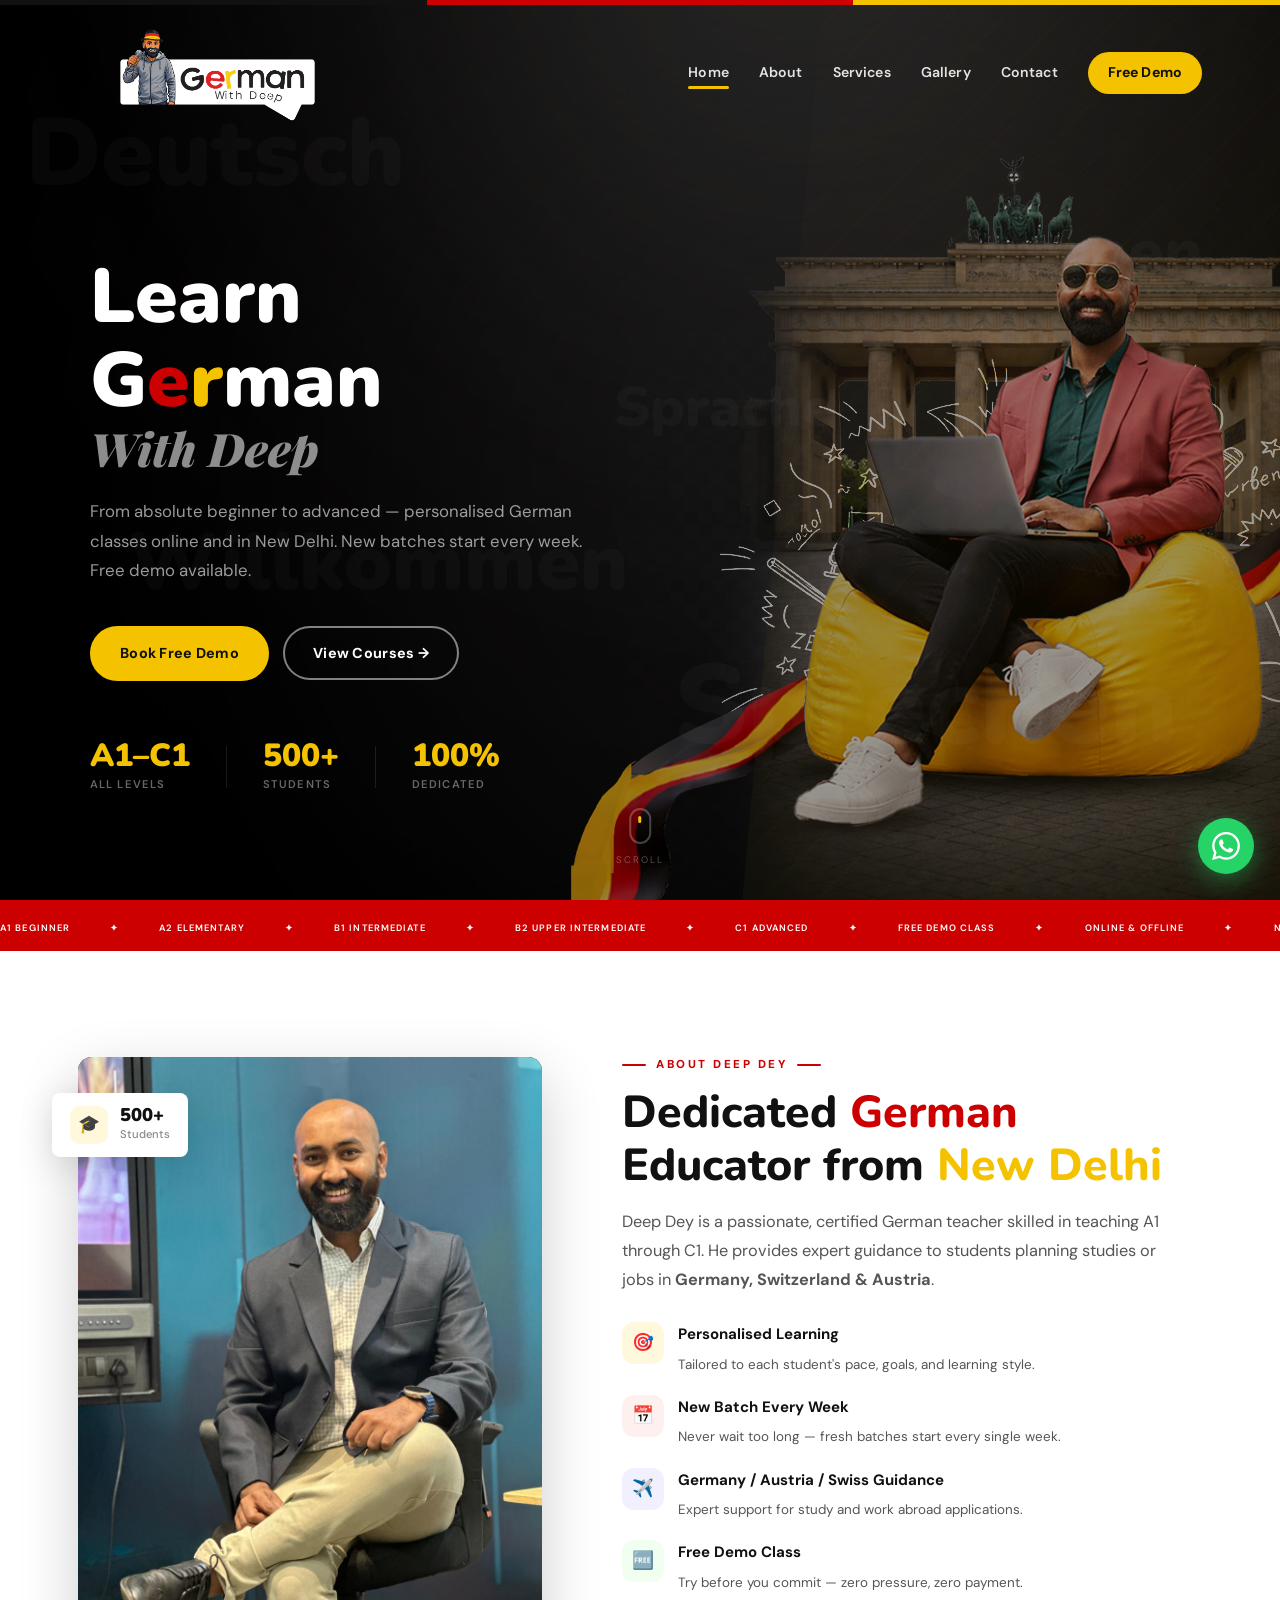
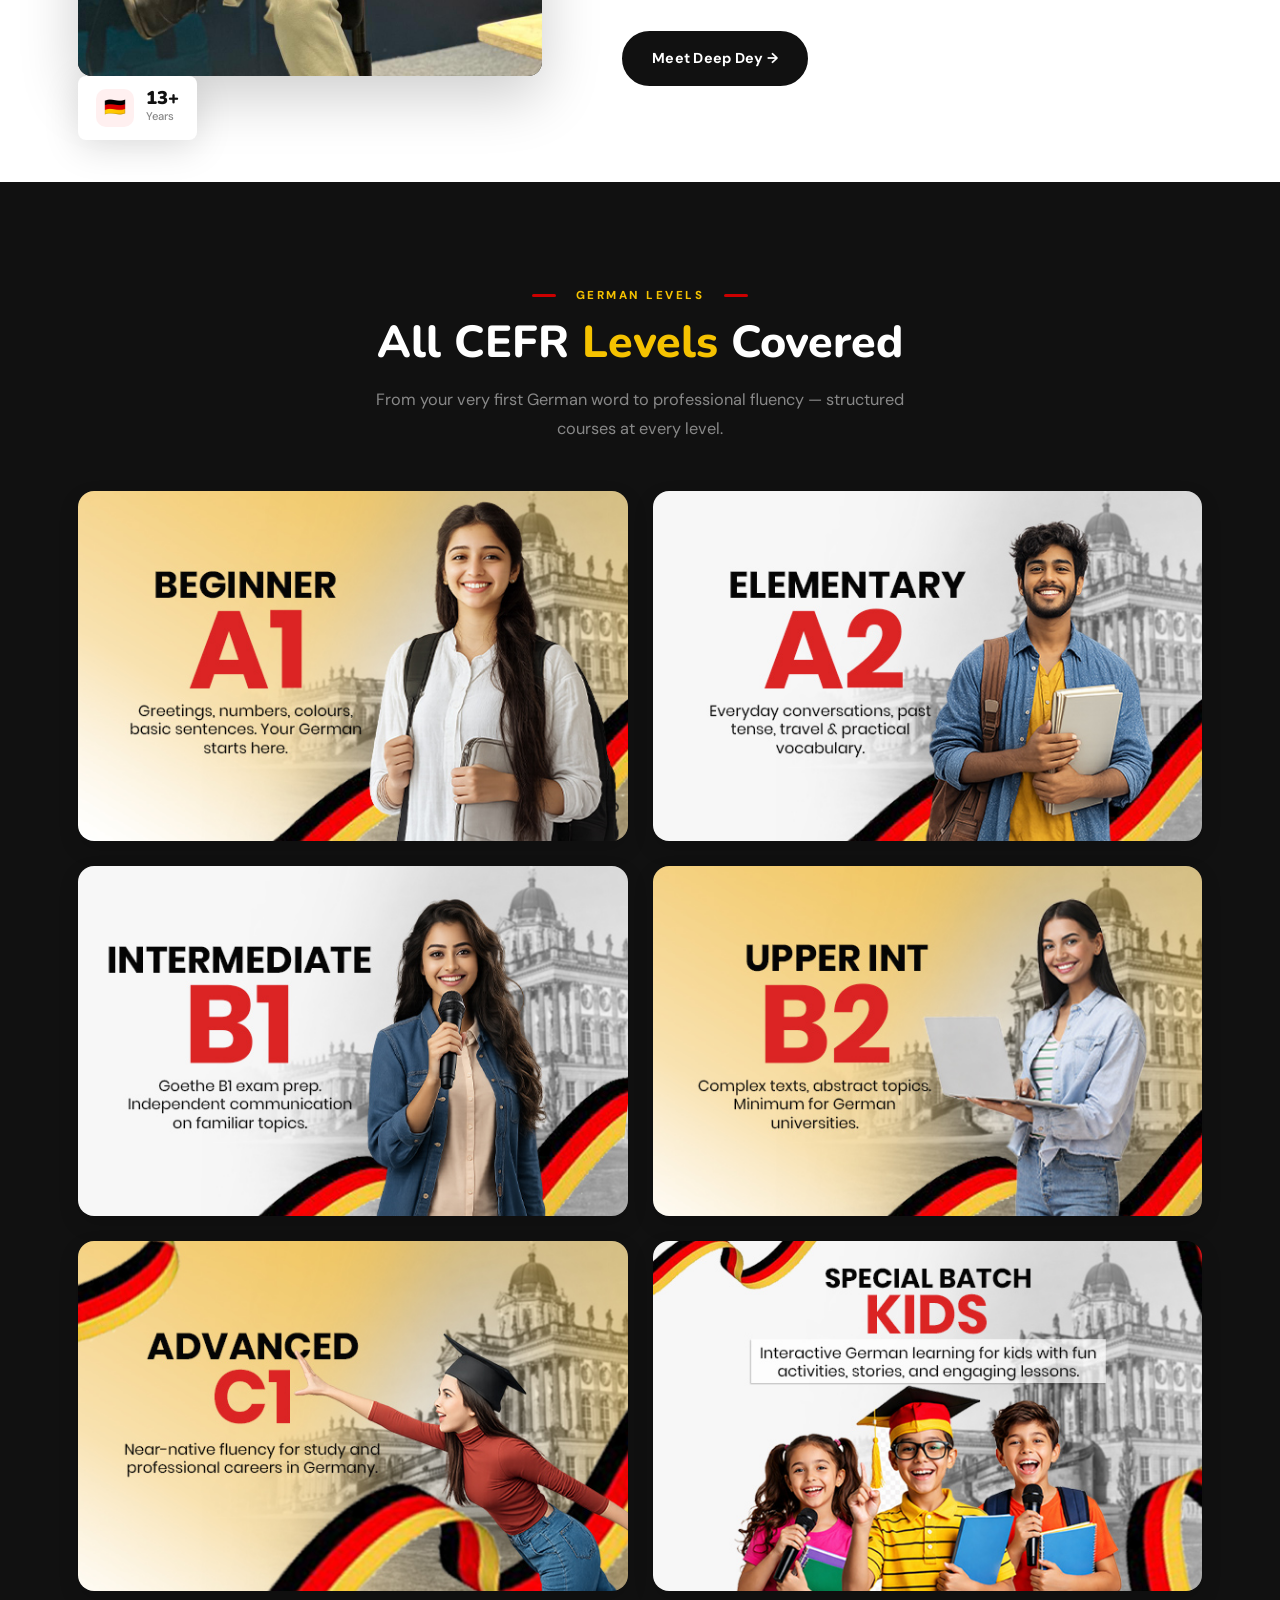
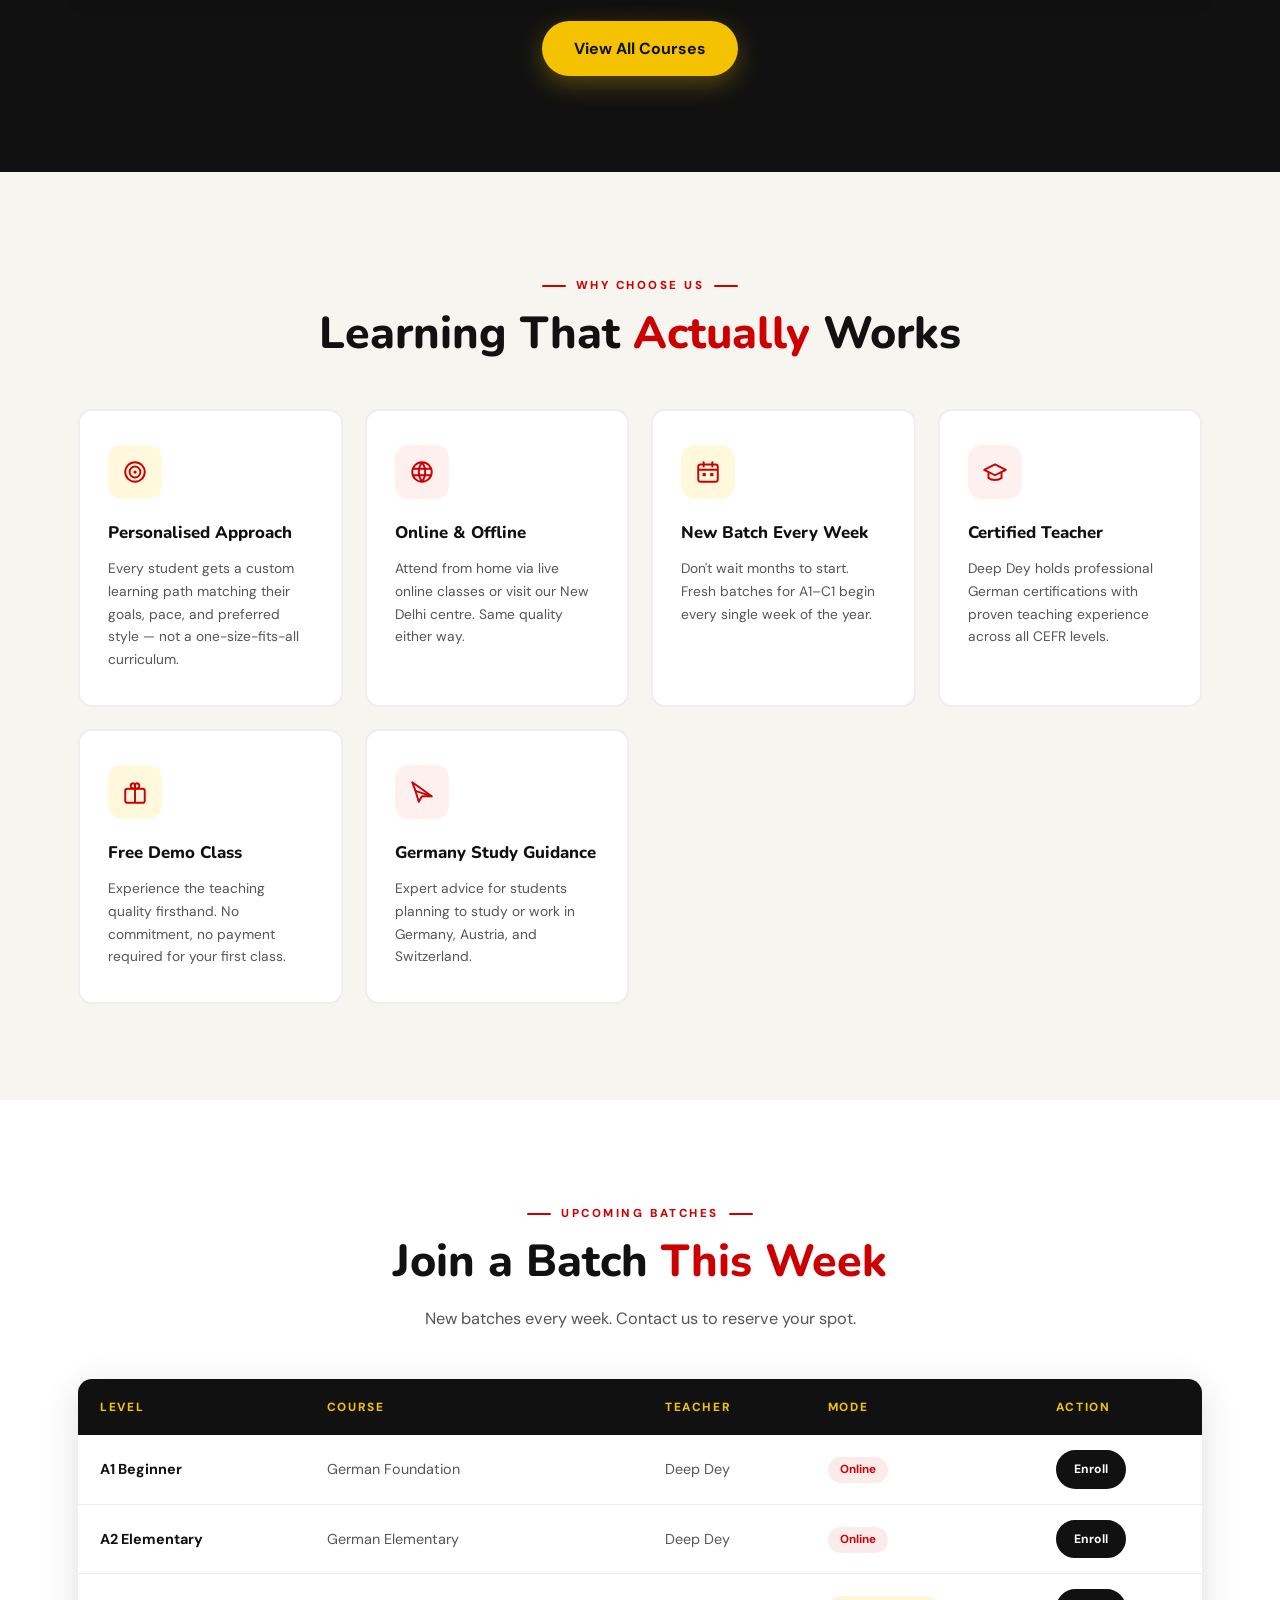
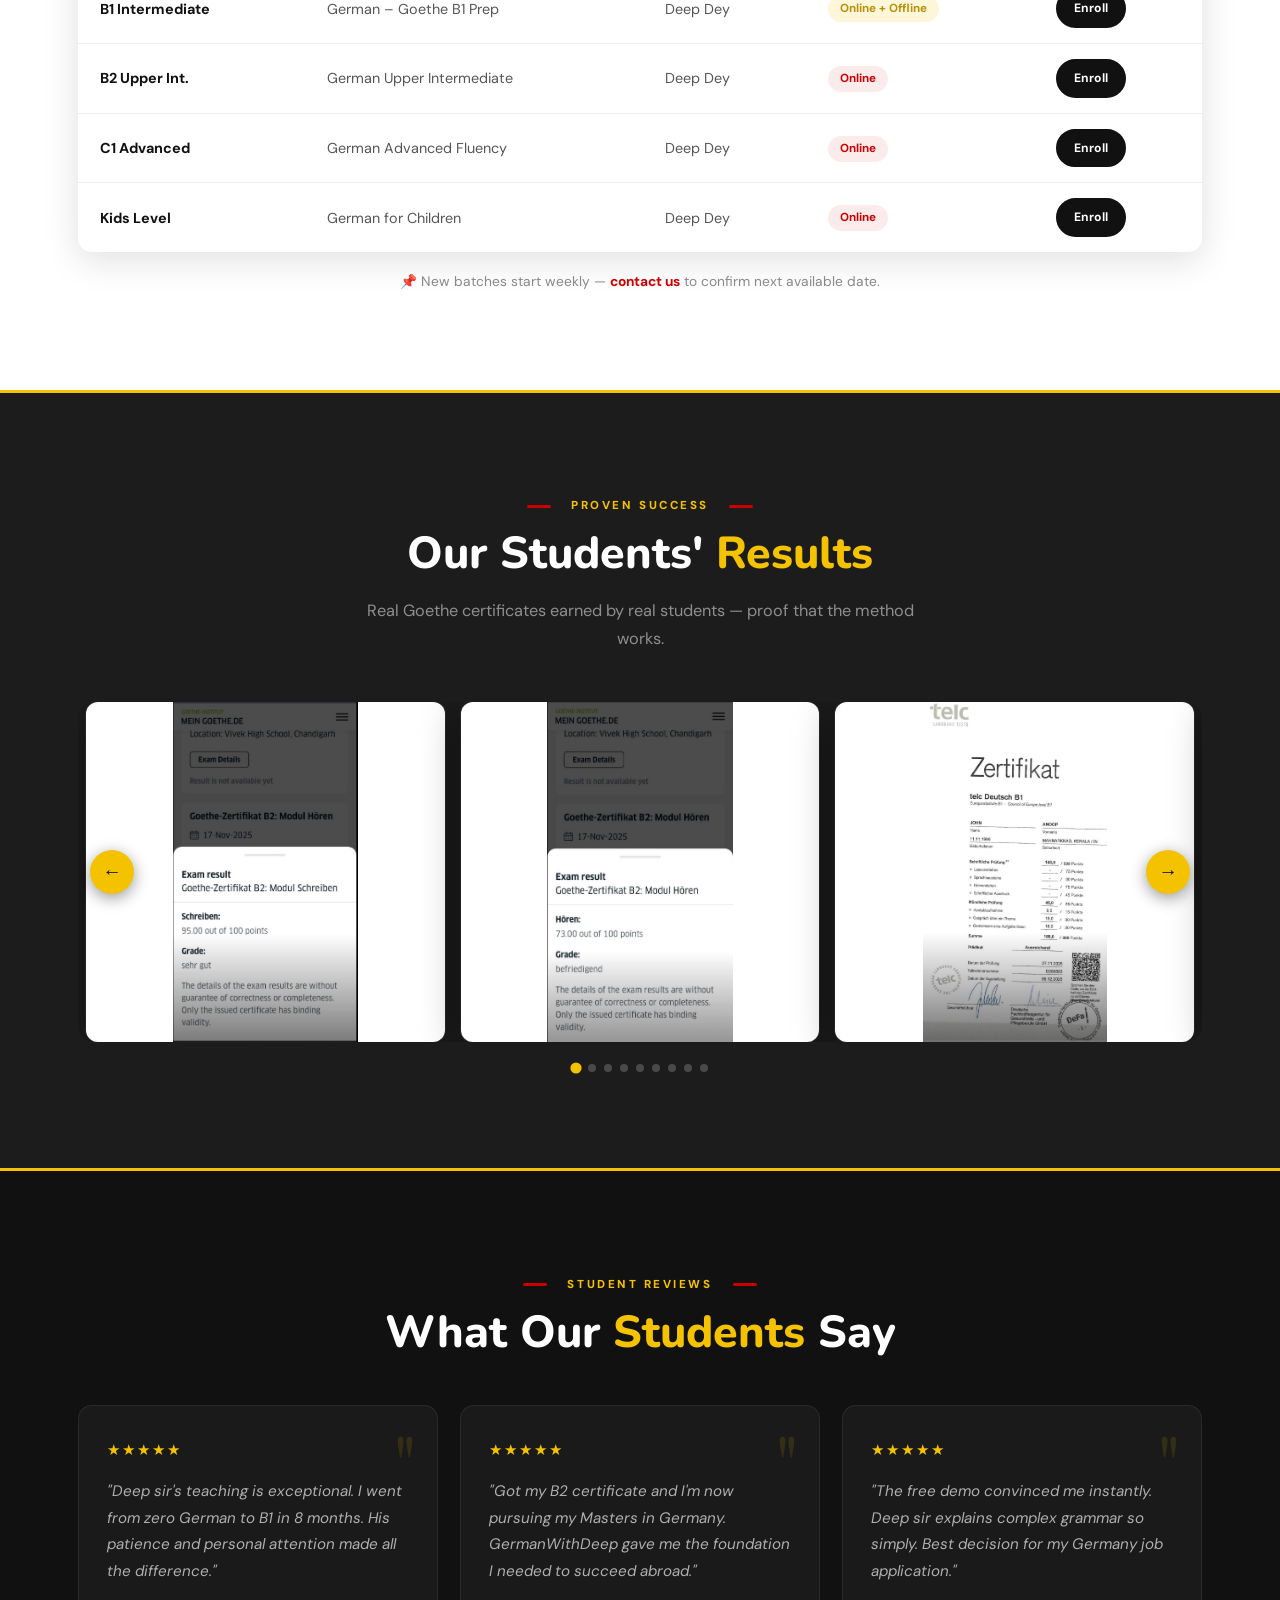
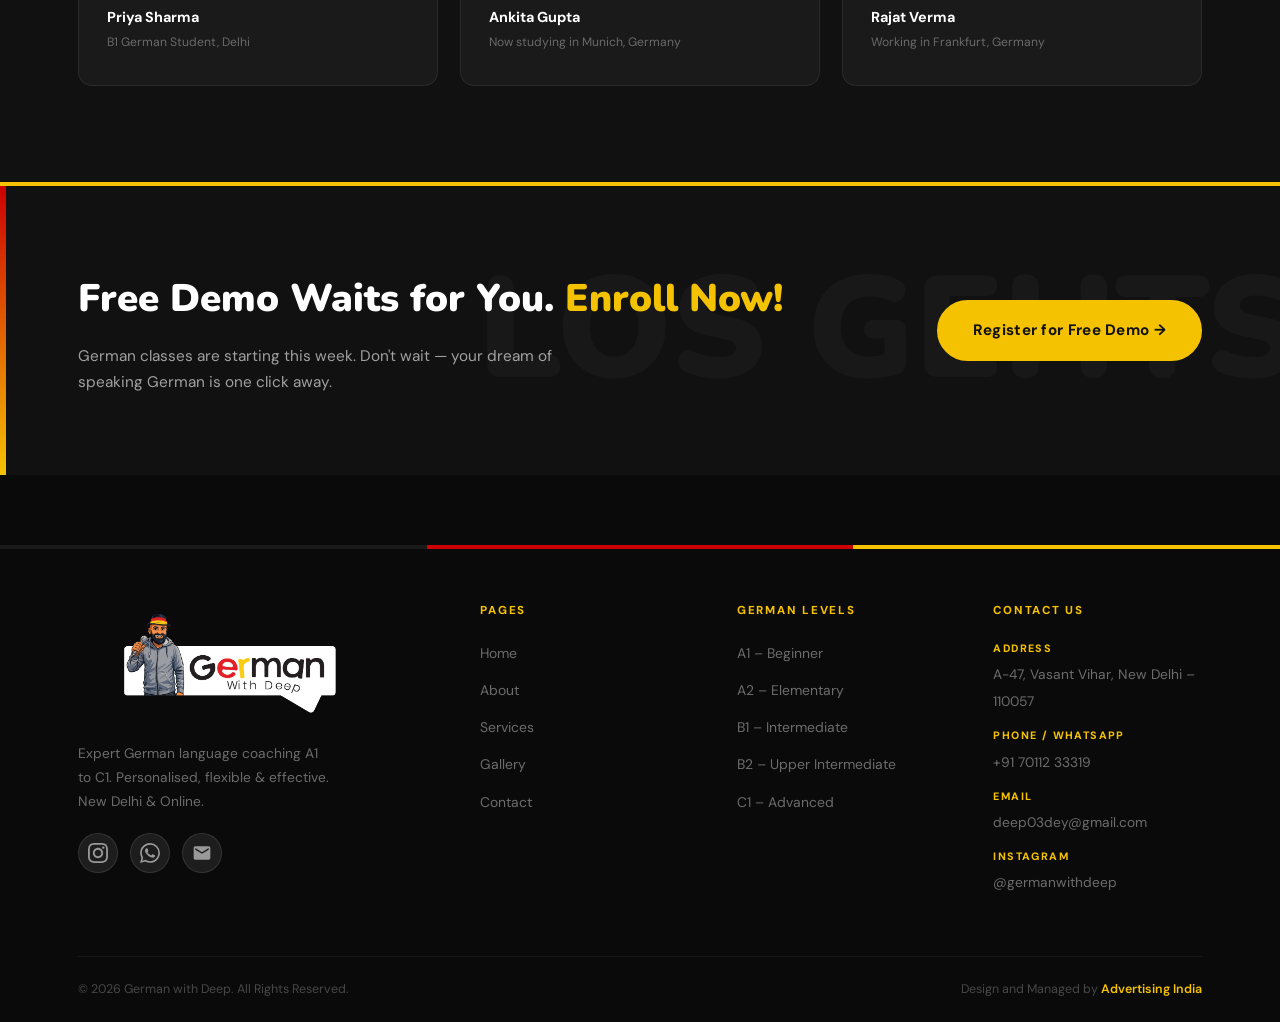
==== index.html @ 5fdad0a5 "fixed image path issue" ====
<!DOCTYPE html>
<html lang="en">
<head>
  <meta charset="UTF-8"/><meta name="viewport" content="width=device-width,initial-scale=1.0"/>
  <meta name="description" content="German With Deep – Expert German language classes in New Delhi. A1 to C1 levels. Online & offline. Free demo available. Guidance for Germany, Austria & Switzerland."/>
  <meta name="keywords" content="German classes Delhi, learn German online, German teacher India, A1 B1 B2 C1 German New Delhi, Deep Dey"/>
  <meta property="og:title" content="German With Deep – Learn German in New Delhi"/>
  <meta property="og:description" content="Expert German language coaching A1 to C1. Free demo class available."/>
  <meta property="og:type" content="website"/>
  <title>German With Deep – German Classes New Delhi | A1 to C1</title>
  <link rel="canonical" href="https://germanwithdeep.com/"/>
  <link rel="preconnect" href="https://fonts.googleapis.com"/>
  <link rel="preconnect" href="https://fonts.gstatic.com" crossorigin/>
  <link href="https://fonts.googleapis.com/css2?family=Nunito:wght@400;600;700;800;900&family=DM+Sans:wght@300;400;500;600&family=Playfair+Display:ital,wght@0,700;1,400&display=swap" rel="stylesheet"/>
  <link rel="stylesheet" href="style.css"/>
  <script type="application/ld+json">{"@context":"https://schema.org","@type":"EducationalOrganization","name":"German With Deep","url":"https://germanwithdeep.com","telephone":"+917011233319","address":{"@type":"PostalAddress","streetAddress":"A-47, Vasant Vihar","addressLocality":"New Delhi","postalCode":"110057","addressCountry":"IN"}}</script>
</head>
<body>

<!-- NAVBAR -->
<header class="navbar" id="navbar">
  <div class="nav-inner container">
    <a href="index.html" class="nav-logo">
      <img src="logo-black.png" alt="German With Deep" class="logo-dark"/>
      <img src="logo-white.png" alt="German With Deep" class="logo-light"/>
    </a>
    <nav class="nav-links" id="navLinks">
      <a href="index.html" class="active">Home</a>
      <a href="about.html">About</a>
      <a href="services.html">Services</a>
      <a href="gallery.html">Gallery</a>
      <a href="contact.html">Contact</a>
      <a href="contact.html" class="nav-cta">Free Demo</a>
    </nav>
    <button class="hamburger" id="hamburger" aria-label="Menu"><span></span><span></span><span></span></button>
  </div>
</header>

<!-- HERO -->
<section class="hero" id="home">
  <div class="hero-flag-stripe"><div class="stripe-black">
  </div><div class="stripe-red"></div><div class="stripe-gold"></div></div>
  <div class="hero-dots"></div>
  <div class="hero-shape"></div>
  <div class="hero-words">
    <span class="hw hw1">Deutsch</span>
    <span class="hw hw2">Lernen</span>
    <span class="hw hw3">Willkommen</span>
    <span class="hw hw4">Sprechen</span>
    <span class="hw hw5">Sprache</span>
  </div>

  <div class="hero-content container">
    <!-- <div class="hero-pill"><span class="pill-dot"></span>🇩🇪 &nbsp; Expert German Language Coaching</div> -->

    <h1 class="hero-title">
      <span class="ht1">Learn</span>
      <span class="ht2">
        <span class="ht-w">G</span><span class="ht-r">e</span><span class="ht-y">r</span><span class="ht-w">man&nbsp;</span>
      </span>
      <span class="ht3">With Deep</span>
    </h1>

    <p class="hero-sub">From absolute beginner to advanced — personalised German classes online and in New Delhi. New batches start every week. Free demo available.</p>

    <div class="hero-btns">
      <a href="contact.html" class="btn btn-yellow"> Book Free Demo</a>
      <a href="services.html" class="btn btn-outline-white">View Courses →</a>
    </div>

    <div class="hero-stats">
      <div class="hstat"><span class="hstat-num">A1–C1</span><span class="hstat-lbl">All Levels</span></div>
      <div class="hstat-div"></div>
      <div class="hstat"><span class="hstat-num">500+</span><span class="hstat-lbl">Students</span></div>
      <div class="hstat-div"></div>
      <div class="hstat"><span class="hstat-num">100%</span><span class="hstat-lbl">Dedicated</span></div>
    </div>
  </div>

  <!-- Hero right: teacher image -->
  <div class="hero-img-zone">
    <!--
    ╔════════════════════════════════════════════════════╗
    ║  HERO IMAGE PATH                                   ║
    ║  <img src="images/hero-deep.png"                  ║
    ║       alt="Deep Dey – German Teacher"             ║
    ║       class="hero-teacher-img" />                 ║
    ║  Use a transparent PNG for best effect            ║
    ╚════════════════════════════════════════════════════╝
    -->
    <div class="hero-img-placeholder">
      <svg viewBox="0 0 180 360" fill="none" xmlns="http://www.w3.org/2000/svg">
        <circle cx="90" cy="70" r="50" fill="rgba(245,194,0,.07)" stroke="rgba(245,194,0,.1)" stroke-width="1"/>
        <rect x="40" y="134" width="100" height="160" rx="16" fill="rgba(255,255,255,.04)" stroke="rgba(255,255,255,.07)" stroke-width="1"/>
      </svg>
    </div>
  </div>

  <div class="hero-scroll">
    <div class="scroll-mouse"><div class="scroll-wheel"></div></div>
    <span>Scroll</span>
  </div>
</section>

<!-- FLAG TICKER -->
<!-- <div class="ticker-wrap">
  <div class="ticker-stripe-blk"></div>
  <div class="ticker-stripe-red"></div>
  <div class="ticker-stripe-yel"></div>
</div> -->
<div class="ticker-band" aria-hidden="true">
  <div class="ticker-track">
    <span>A1 Beginner</span><span>✦</span><span>A2 Elementary</span><span>✦</span>
    <span>B1 Intermediate</span><span>✦</span><span>B2 Upper Intermediate</span><span>✦</span>
    <span>C1 Advanced</span><span>✦</span><span>Free Demo Class</span><span>✦</span>
    <span>Online &amp; Offline</span><span>✦</span><span>New Delhi</span><span>✦</span>
    <span>Goethe Exam Prep</span><span>✦</span><span>Germany Guidance</span><span>✦</span>
    <span>A1 Beginner</span><span>✦</span><span>A2 Elementary</span><span>✦</span>
    <span>B1 Intermediate</span><span>✦</span><span>B2 Upper Intermediate</span><span>✦</span>
    <span>C1 Advanced</span><span>✦</span><span>Free Demo Class</span><span>✦</span>
    <span>Online &amp; Offline</span><span>✦</span><span>New Delhi</span><span>✦</span>
    <span>Goethe Exam Prep</span><span>✦</span><span>Germany Guidance</span><span>✦</span>
  </div>
</div>

<!-- ABOUT PREVIEW -->
<section class="about-wrap section">
  <div class="container about-grid">
    <div class="about-img-col reveal-l">
      <div class="about-img-box">
        
     
          <img src="images/hero.jpeg"             ║
               alt="Deep Dey – German Teacher New Delhi"   
               loading="lazy"/>                            
       
        <!-- <div class="about-img-ph">
          <div class="ph-initial">D</div>
          <div class="ph-label">deep-dey-about.jpg</div>
        </div> -->
      </div>
      <div class="float-badge"><div class="fb-icon yellow">🎓</div><div><div class="fb-num">500+</div><div class="fb-lbl">Students</div></div></div>
      <div class="float-badge"><div class="fb-icon red">🇩🇪</div><div><div class="fb-num">13+</div><div class="fb-lbl">Years</div></div></div>
    </div>

    <div class="about-text reveal-r">
      <div class="eyebrow">About Deep Dey</div>
      <h2 class="section-title">Dedicated <span class="r">German</span> Educator from <span class="y">New Delhi</span></h2>
      <p class="section-lead">Deep Dey is a passionate, certified German teacher skilled in teaching A1 through C1. He provides expert guidance to students planning studies or jobs in <strong>Germany, Switzerland &amp; Austria</strong>.</p>
      <div class="about-feats">
        <div class="about-feat"><div class="feat-dot y">🎯</div><div class="feat-txt"><strong>Personalised Learning</strong><span>Tailored to each student's pace, goals, and learning style.</span></div></div>
        <div class="about-feat"><div class="feat-dot r">📅</div><div class="feat-txt"><strong>New Batch Every Week</strong><span>Never wait too long — fresh batches start every single week.</span></div></div>
        <div class="about-feat"><div class="feat-dot b">✈️</div><div class="feat-txt"><strong>Germany / Austria / Swiss Guidance</strong><span>Expert support for study and work abroad applications.</span></div></div>
        <div class="about-feat"><div class="feat-dot g">🆓</div><div class="feat-txt"><strong>Free Demo Class</strong><span>Try before you commit — zero pressure, zero payment.</span></div></div>
      </div>
      <a href="about.html" class="btn btn-black">Meet Deep Dey →</a>
    </div>
  </div>
</section>

<!-- LEVELS -->
<section class="levels-wrap section">
  <div class="container">
    <div class="section-header center reveal" style="margin-bottom:48px">
      <div class="eyebrow" style="justify-content:center;color:var(--yellow)"><span style="background:var(--yellow)"></span>German Levels<span style="background:var(--yellow)"></span></div>
      <h2 class="section-title light">All CEFR <span style="color:var(--yellow)">Levels</span> Covered</h2>
      <p class="section-lead" style="color:rgba(255,255,255,.5);margin:0 auto">From your very first German word to professional fluency — structured courses at every level.</p>
    </div>
    <div class="levels-banners">
      <!-- <div class="level-card lc-a1 reveal"><span class="level-tag y">Beginner</span><div class="level-name">A1</div><div class="level-desc">Greetings, numbers, colours, basic sentences. Your German starts here.</div></div>
      <div class="level-card lc-a2 reveal"><span class="level-tag y">Elementary</span><div class="level-name">A2</div><div class="level-desc">Everyday conversations, past tense, travel &amp; practical vocabulary.</div></div>
      <div class="level-card lc-b1 reveal"><span class="level-tag r">Intermediate</span><div class="level-name">B1</div><div class="level-desc">Goethe B1 exam prep. Independent communication on familiar topics.</div></div>
      <div class="level-card lc-b2 reveal"><span class="level-tag r">Upper Int.</span><div class="level-name">B2</div><div class="level-desc">Complex texts, abstract topics. Minimum for German universities.</div></div>
      <div class="level-card lc-c1 reveal"><span class="level-tag g">Advanced</span><div class="level-name">C1</div><div class="level-desc">Near-native fluency for study and professional careers in Germany.</div></div> -->

      <div class="banner">
    <img src="images/Banners/A1_banner.jpeg" alt="A1 Level">
  </div>
  <div class="banner">
    <img src="images/Banners/A2_banner.jpeg" alt="A1 Level">
  </div>
  <div class="banner">
    <img src="images/Banners/B1_banner.jpeg" alt="A1 Level">
  </div>
  <div class="banner">
    <img src="images/Banners/B2_banner.jpeg" alt="A1 Level">
  </div>
  <div class="banner">
    <img src="images/Banners/C1.jpeg" alt="A1 Level">
  </div>
  <div class="banner">
    <img src="images/Banners/kids.jpeg" alt="A1 Level">
  </div>
        
    </div>
    <div class="center-btn">
  <a href="services.html#courses" class="course-btn">View All Courses</a>
</div>
  </div>
</section>

<!-- WHY US -->
<section class="why-wrap section">
  <div class="container">
    <div class="section-header center reveal" style="margin-bottom:48px">
      <div class="eyebrow" style="justify-content:center">Why Choose Us</div>
      <h2 class="section-title">Learning That <span class="r">Actually</span> Works</h2>
    </div>
    <div class="why-grid">
      <div class="why-card c-y reveal">
        <div class="why-icon y"><svg viewBox="0 0 24 24" fill="none"><circle cx="12" cy="12" r="9" stroke="#CC0000" stroke-width="1.8"/><circle cx="12" cy="12" r="5" stroke="#CC0000" stroke-width="1.8"/><circle cx="12" cy="12" r="1.5" fill="#CC0000"/></svg></div>
        <div class="why-title">Personalised Approach</div>
        <div class="why-desc">Every student gets a custom learning path matching their goals, pace, and preferred style — not a one-size-fits-all curriculum.</div>
      </div>
      <div class="why-card c-r reveal">
        <div class="why-icon r"><svg viewBox="0 0 24 24" fill="none"><circle cx="12" cy="12" r="9" stroke="#CC0000" stroke-width="1.8"/><path d="M12 3C12 3 9 7 9 12C9 17 12 21 12 21" stroke="#CC0000" stroke-width="1.8"/><path d="M12 3C12 3 15 7 15 12C15 17 12 21 12 21" stroke="#CC0000" stroke-width="1.8"/><line x1="3.5" y1="9" x2="20.5" y2="9" stroke="#CC0000" stroke-width="1.8" stroke-linecap="round"/><line x1="3.5" y1="15" x2="20.5" y2="15" stroke="#CC0000" stroke-width="1.8" stroke-linecap="round"/></svg></div>
        <div class="why-title">Online &amp; Offline</div>
        <div class="why-desc">Attend from home via live online classes or visit our New Delhi centre. Same quality either way.</div>
      </div>
      <div class="why-card c-y reveal">
        <div class="why-icon y"><svg viewBox="0 0 24 24" fill="none"><rect x="3" y="5" width="18" height="16" rx="2" stroke="#CC0000" stroke-width="1.8"/><line x1="3" y1="10" x2="21" y2="10" stroke="#CC0000" stroke-width="1.8"/><line x1="8" y1="3" x2="8" y2="7" stroke="#CC0000" stroke-width="1.8" stroke-linecap="round"/><line x1="16" y1="3" x2="16" y2="7" stroke="#CC0000" stroke-width="1.8" stroke-linecap="round"/><rect x="7" y="13" width="3" height="3" rx=".5" fill="#CC0000"/><rect x="14" y="13" width="3" height="3" rx=".5" fill="#CC0000"/></svg></div>
        <div class="why-title">New Batch Every Week</div>
        <div class="why-desc">Don't wait months to start. Fresh batches for A1–C1 begin every single week of the year.</div>
      </div>
      <div class="why-card c-r reveal">
        <div class="why-icon r"><svg viewBox="0 0 24 24" fill="none"><path d="M2 10L12 5L22 10L12 15L2 10Z" stroke="#CC0000" stroke-width="1.8" stroke-linejoin="round"/><path d="M6 12.5V17.5C9 20 15 20 18 17.5V12.5" stroke="#CC0000" stroke-width="1.8" stroke-linecap="round"/></svg></div>
        <div class="why-title">Certified Teacher</div>
        <div class="why-desc">Deep Dey holds professional German certifications with proven teaching experience across all CEFR levels.</div>
      </div>
      <div class="why-card c-y reveal">
        <div class="why-icon y"><svg viewBox="0 0 24 24" fill="none"><rect x="3" y="9" width="18" height="13" rx="2" stroke="#CC0000" stroke-width="1.8"/><line x1="12" y1="9" x2="12" y2="22" stroke="#CC0000" stroke-width="1.8"/><path d="M12 9C12 9 8 9 8 6.5C8 5 9 4 10.5 4C12 4 12 6 12 9Z" stroke="#CC0000" stroke-width="1.8"/><path d="M12 9C12 9 16 9 16 6.5C16 5 15 4 13.5 4C12 4 12 6 12 9Z" stroke="#CC0000" stroke-width="1.8"/></svg></div>
        <div class="why-title">Free Demo Class</div>
        <div class="why-desc">Experience the teaching quality firsthand. No commitment, no payment required for your first class.</div>
      </div>
      <div class="why-card c-r reveal">
        <div class="why-icon r"><svg viewBox="0 0 24 24" fill="none"><path d="M21 16L3 3L6 11L21 16Z" stroke="#CC0000" stroke-width="1.8" stroke-linejoin="round"/><path d="M6 11L9 21L12 16L21 16" stroke="#CC0000" stroke-width="1.8" stroke-linejoin="round"/></svg></div>
        <div class="why-title">Germany Study Guidance</div>
        <div class="why-desc">Expert advice for students planning to study or work in Germany, Austria, and Switzerland.</div>
      </div>
    </div>
  </div>
</section>

<!-- BATCHES -->
<section class="batches-wrap section">
  <div class="container">
    <div class="section-header center reveal" style="margin-bottom:46px">
      <div class="eyebrow" style="justify-content:center">Upcoming Batches</div>
      <h2 class="section-title">Join a Batch <span class="r">This Week</span></h2>
      <p class="section-lead" style="margin:0 auto">New batches every week. Contact us to reserve your spot.</p>
    </div>
    <div class="batch-tbl-wrap reveal">
      <table class="batch-tbl">
        <thead><tr><th>Level</th><th>Course</th><th>Teacher</th><th>Mode</th><th>Action</th></tr></thead>
        <tbody>
          <tr><td>A1 Beginner</td><td>German Foundation</td><td>Deep Dey</td><td><span class="badge-online">Online</span></td><td><a href="contact.html" class="btn btn-black" style="padding:7px 16px;font-size:.76rem">Enroll</a></td></tr>
          <tr><td>A2 Elementary</td><td>German Elementary</td><td>Deep Dey</td><td><span class="badge-online">Online</span></td><td><a href="contact.html" class="btn btn-black" style="padding:7px 16px;font-size:.76rem">Enroll</a></td></tr>
          <tr><td>B1 Intermediate</td><td>German – Goethe B1 Prep</td><td>Deep Dey</td><td><span class="badge-both">Online + Offline</span></td><td><a href="contact.html" class="btn btn-black" style="padding:7px 16px;font-size:.76rem">Enroll</a></td></tr>
          <tr><td>B2 Upper Int.</td><td>German Upper Intermediate</td><td>Deep Dey</td><td><span class="badge-online">Online</span></td><td><a href="contact.html" class="btn btn-black" style="padding:7px 16px;font-size:.76rem">Enroll</a></td></tr>
          <tr><td>C1 Advanced</td><td>German Advanced Fluency</td><td>Deep Dey</td><td><span class="badge-online">Online</span></td><td><a href="contact.html" class="btn btn-black" style="padding:7px 16px;font-size:.76rem">Enroll</a></td></tr>
          <tr><td>Kids Level</td><td>German for Children</td><td>Deep Dey</td><td><span class="badge-online">Online</span></td><td><a href="contact.html" class="btn btn-black" style="padding:7px 16px;font-size:.76rem">Enroll</a></td></tr>
        </tbody>
      </table>
    </div>
    <p style="text-align:center;color:var(--gray);margin-top:18px;font-size:.86rem">📌 New batches start weekly — <a href="contact.html" style="color:var(--red);font-weight:700">contact us</a> to confirm next available date.</p>
  </div>
</section>

<!-- STUDENT RESULTS -->
<section class="results-wrap section">
  <div class="container">
    <div class="section-header center reveal" style="margin-bottom:48px">
      <div class="eyebrow" style="justify-content:center;color:var(--yellow)">
        <span style="background:var(--yellow)"></span>Proven Success<span style="background:var(--yellow)"></span>
      </div>
      <h2 class="section-title light">Our Students' <span style="color:var(--yellow)">Results</span></h2>
      <p class="section-lead" style="color:rgba(255,255,255,.5);margin:0 auto">
        Real Goethe certificates earned by real students — proof that the method works.
      </p>
    </div>

    <div class="results-slider-outer">
      <div class="results-slider-track" id="resultsTrack">

        <!-- Repeat this block for each image. Replace src with your actual image paths -->
        <div class="result-slide"><img src="images/Results/R1.jpeg"  alt="Student Goethe Certificate" loading="lazy"/></div>
        <div class="result-slide"><img src="images/Results/R2.jpeg"  alt="Student Goethe Certificate" loading="lazy"/></div>
        <div class="result-slide"><img src="images/Results/R3.jpeg"  alt="Student Goethe Certificate" loading="lazy"/></div>
        <div class="result-slide"><img src="images/Results/R4.jpeg"  alt="Student Goethe Certificate" loading="lazy"/></div>
        <div class="result-slide"><img src="images/Results/R5.jpeg"  alt="Student Goethe Certificate" loading="lazy"/></div>
        <div class="result-slide"><img src="images/Results/R6.jpeg"  alt="Student Goethe Certificate" loading="lazy"/></div>
        <div class="result-slide"><img src="images/Results/R7.jpeg"  alt="Student Goethe Certificate" loading="lazy"/></div>
        <div class="result-slide"><img src="images/Results/R8.jpeg"  alt="Student Goethe Certificate" loading="lazy"/></div>
        <div class="result-slide"><img src="images/Results/R9.jpeg"  alt="Student Goethe Certificate" loading="lazy"/></div>
        <div class="result-slide"><img src="images/Results/R10.jpeg" alt="Student Goethe Certificate" loading="lazy"/></div>
        <div class="result-slide"><img src="images/Results/R11.jpeg" alt="Student Goethe Certificate" loading="lazy"/></div>
        <div class="result-slide"><img src="images/Results/R12.jpeg" alt="Student Goethe Certificate" loading="lazy"/></div>
        <div class="result-slide"><img src="images/Results/R13.jpeg" alt="Student Goethe Certificate" loading="lazy"/></div>
        <div class="result-slide"><img src="images/Results/R14.jpeg" alt="Student Goethe Certificate" loading="lazy"/></div>
        <div class="result-slide"><img src="images/Results/R15.jpeg" alt="Student Goethe Certificate" loading="lazy"/></div>
        <div class="result-slide"><img src="images/Results/R16.jpeg" alt="Student Goethe Certificate" loading="lazy"/></div>
        <div class="result-slide"><img src="images/Results/R17.jpeg" alt="Student Goethe Certificate" loading="lazy"/></div>
        <div class="result-slide"><img src="images/Results/R18.jpeg" alt="Student Goethe Certificate" loading="lazy"/></div>
        <div class="result-slide"><img src="images/Results/R19.jpeg" alt="Student Goethe Certificate" loading="lazy"/></div>
        <div class="result-slide"><img src="images/Results/R20.jpeg" alt="Student Goethe Certificate" loading="lazy"/></div>
        <div class="result-slide"><img src="images/Results/R21.jpeg" alt="Student Goethe Certificate" loading="lazy"/></div>
        <div class="result-slide"><img src="images/Results/R22.jpeg" alt="Student Goethe Certificate" loading="lazy"/></div>
        <div class="result-slide"><img src="images/Results/R23.jpeg" alt="Student Goethe Certificate" loading="lazy"/></div>
        <div class="result-slide"><img src="images/Results/R24.jpeg" alt="Student Goethe Certificate" loading="lazy"/></div>
        <div class="result-slide"><img src="images/Results/R25.jpeg" alt="Student Goethe Certificate" loading="lazy"/></div>
        <!-- Add more if needed: R26.jpeg, R27.jpeg … -->

      </div>

      <!-- Prev / Next arrows -->
      <button class="rs-arrow rs-prev" id="rsPrev" aria-label="Previous">&#8592;</button>
      <button class="rs-arrow rs-next" id="rsNext" aria-label="Next">&#8594;</button>
    </div>

    <!-- Dot indicators -->
    <div class="rs-dots" id="rsDots"></div>

  </div>
</section>


<!-- TESTIMONIALS -->
<section class="testi-wrap section">
  <div class="container">
    <div class="section-header center reveal" style="margin-bottom:46px">
      <div class="eyebrow" style="justify-content:center;color:var(--yellow)"><span style="background:var(--yellow)"></span>Student Reviews<span style="background:var(--yellow)"></span></div>
      <h2 class="section-title light">What Our <span style="color:var(--yellow)">Students</span> Say</h2>
    </div>
    <div class="testi-grid">
      <div class="tcard reveal"><div class="tcard-stars">★★★★★</div><p class="tcard-text">"Deep sir's teaching is exceptional. I went from zero German to B1 in 8 months. His patience and personal attention made all the difference."</p><div class="tcard-name">Priya Sharma</div><div class="tcard-role">B1 German Student, Delhi</div></div>
      <div class="tcard reveal"><div class="tcard-stars">★★★★★</div><p class="tcard-text">"Got my B2 certificate and I'm now pursuing my Masters in Germany. GermanWithDeep gave me the foundation I needed to succeed abroad."</p><div class="tcard-name">Ankita Gupta</div><div class="tcard-role">Now studying in Munich, Germany</div></div>
      <div class="tcard reveal"><div class="tcard-stars">★★★★★</div><p class="tcard-text">"The free demo convinced me instantly. Deep sir explains complex grammar so simply. Best decision for my Germany job application."</p><div class="tcard-name">Rajat Verma</div><div class="tcard-role">Working in Frankfurt, Germany</div></div>
    </div>
  </div>
</section>



<!-- CTA -->
<div class="cta-banner">
  <div class="cta-inner container">
    <div class="cta-text">
      <h2>Free Demo Waits for You. <span>Enroll Now!</span></h2>
      <p>German classes are starting this week. Don't wait — your dream of speaking German is one click away.</p>
    </div>
    <a href="contact.html" class="btn btn-yellow" style="padding:16px 34px;font-size:.95rem">Register for Free Demo →</a>
  </div>
</div>

<!-- FOOTER -->
<!-- <footer class="footer">
  <div class="footer-flag"><div class="ff-b"></div><div class="ff-r"></div><div class="ff-y"></div></div>
  <div class="container">
    <div class="footer-grid">
      <div class="footer-brand"><img src="logo-white.png" alt="German With Deep" class="fl"/><p>Expert German language coaching A1 to C1. Personalised, flexible &amp; effective. New Delhi &amp; Online.</p></div>
      <div class="footer-col"><h4>Pages</h4><ul><li><a href="index.html">Home</a></li><li><a href="about.html">About</a></li><li><a href="services.html">Services</a></li><li><a href="gallery.html">Gallery</a></li><li><a href="contact.html">Contact</a></li></ul></div>
      <div class="footer-col"><h4>German Levels</h4><ul><li><a href="services.html">A1 – Beginner</a></li><li><a href="services.html">A2 – Elementary</a></li><li><a href="services.html">B1 – Intermediate</a></li><li><a href="services.html">B2 – Upper Intermediate</a></li><li><a href="services.html">C1 – Advanced</a></li></ul></div>
      <div class="footer-col"><h4>Contact</h4>
        <div class="fc-item"><strong>Address</strong><span>A-47, Vasant Vihar, New Delhi – 110057</span></div>
        <div class="fc-item"><strong>Phone / WhatsApp</strong><a href="tel:+917011233319">+91 70112 33319</a></div>
        <div class="fc-item"><strong>Email</strong><a href="mailto:deep03dey@gmail.com">deep03dey@gmail.com</a></div>
      </div>
    </div>
    <div class="footer-bottom">
      <p>© 2024 German With Deep. All Rights Reserved.</p>
      <div class="footer-socials">
        <a href="#" class="fsoc" aria-label="YouTube">▶</a>
        <a href="#" class="fsoc" aria-label="Instagram">📷</a>
        <a href="https://wa.me/917011233319" class="fsoc" aria-label="WhatsApp">💬</a>
      </div>
    </div>
  </div>
</footer> -->

<footer class="footer">
  <div class="footer-flag"><div class="ff-b"></div><div class="ff-r"></div><div class="ff-y"></div></div>
  <div class="container">
    <div class="footer-grid">

      <div class="footer-brand">
        <img src="logo-white.png" alt="German With Deep" class="fl"/>
        <p>Expert German language coaching A1 to C1. Personalised, flexible &amp; effective. New Delhi &amp; Online.</p>
        <div class="footer-socials" style="margin-top:20px">
          <!-- Instagram -->
          <a href="https://www.instagram.com/germanwithdeep?igsh=MWoxcTdnMjJjYzBhMg%3D%3D&utm_source=qr"
             target="_blank" rel="noopener noreferrer"
             class="fsoc fsoc-insta" aria-label="Instagram">
            <svg viewBox="0 0 24 24" xmlns="http://www.w3.org/2000/svg">
              <path d="M12 2.163c3.204 0 3.584.012 4.85.07 3.252.148 4.771 1.691 4.919 4.919.058 1.265.069 1.645.069 4.849 0 3.205-.012 3.584-.069 4.849-.149 3.225-1.664 4.771-4.919 4.919-1.266.058-1.644.07-4.85.07-3.204 0-3.584-.012-4.849-.07-3.26-.149-4.771-1.699-4.919-4.92-.058-1.265-.07-1.644-.07-4.849 0-3.204.013-3.583.07-4.849.149-3.227 1.664-4.771 4.919-4.919 1.266-.057 1.645-.069 4.849-.069zm0-2.163c-3.259 0-3.667.014-4.947.072-4.358.2-6.78 2.618-6.98 6.98-.059 1.281-.073 1.689-.073 4.948 0 3.259.014 3.668.072 4.948.2 4.358 2.618 6.78 6.98 6.98 1.281.058 1.689.072 4.948.072 3.259 0 3.668-.014 4.948-.072 4.354-.2 6.782-2.618 6.979-6.98.059-1.28.073-1.689.073-4.948 0-3.259-.014-3.667-.072-4.947-.196-4.354-2.617-6.78-6.979-6.98-1.281-.059-1.69-.073-4.949-.073zm0 5.838c-3.403 0-6.162 2.759-6.162 6.162s2.759 6.163 6.162 6.163 6.162-2.759 6.162-6.163c0-3.403-2.759-6.162-6.162-6.162zm0 10.162c-2.209 0-4-1.79-4-4 0-2.209 1.791-4 4-4s4 1.791 4 4c0 2.21-1.791 4-4 4zm6.406-11.845c-.796 0-1.441.645-1.441 1.44s.645 1.44 1.441 1.44c.795 0 1.439-.645 1.439-1.44s-.644-1.44-1.439-1.44z"/>
            </svg>
          </a>
          <!-- WhatsApp -->
          <a href="https://wa.me/917011233319"
             target="_blank" rel="noopener noreferrer"
             class="fsoc fsoc-wa" aria-label="WhatsApp">
            <svg viewBox="0 0 24 24" xmlns="http://www.w3.org/2000/svg">
              <path d="M17.472 14.382c-.297-.149-1.758-.867-2.03-.967-.273-.099-.471-.148-.67.15-.197.297-.767.966-.94 1.164-.173.199-.347.223-.644.075-.297-.15-1.255-.463-2.39-1.475-.883-.788-1.48-1.761-1.653-2.059-.173-.297-.018-.458.13-.606.134-.133.298-.347.446-.52.149-.174.198-.298.298-.497.099-.198.05-.371-.025-.52-.075-.149-.669-1.612-.916-2.207-.242-.579-.487-.5-.669-.51-.173-.008-.371-.01-.57-.01-.198 0-.52.074-.792.372-.272.297-1.04 1.016-1.04 2.479 0 1.462 1.065 2.875 1.213 3.074.149.198 2.096 3.2 5.077 4.487.709.306 1.262.489 1.694.625.712.227 1.36.195 1.871.118.571-.085 1.758-.719 2.006-1.413.248-.694.248-1.289.173-1.413-.074-.124-.272-.198-.57-.347m-5.421 7.403h-.004a9.87 9.87 0 01-5.031-1.378l-.361-.214-3.741.982.998-3.648-.235-.374a9.86 9.86 0 01-1.51-5.26c.001-5.45 4.436-9.884 9.888-9.884 2.64 0 5.122 1.03 6.988 2.898a9.825 9.825 0 012.893 6.994c-.003 5.45-4.437 9.884-9.885 9.884m8.413-18.297A11.815 11.815 0 0012.05 0C5.495 0 .16 5.335.157 11.892c0 2.096.547 4.142 1.588 5.945L.057 24l6.305-1.654a11.882 11.882 0 005.683 1.448h.005c6.554 0 11.89-5.335 11.893-11.893a11.821 11.821 0 00-3.48-8.413Z"/>
            </svg>
          </a>
          <!-- Email -->
          <a href="mailto:deep03dey@gmail.com"
             class="fsoc fsoc-mail" aria-label="Email">
            <svg viewBox="0 0 24 24" xmlns="http://www.w3.org/2000/svg">
              <path d="M20 4H4c-1.1 0-2 .9-2 2v12c0 1.1.9 2 2 2h16c1.1 0 2-.9 2-2V6c0-1.1-.9-2-2-2zm0 4l-8 5-8-5V6l8 5 8-5v2z"/>
            </svg>
          </a>
        </div>
      </div>

      <div class="footer-col">
        <h4>Pages</h4>
        <ul>
          <li><a href="index.html">Home</a></li>
          <li><a href="about.html">About</a></li>
          <li><a href="services.html">Services</a></li>
          <li><a href="gallery.html">Gallery</a></li>
          <li><a href="contact.html">Contact</a></li>
        </ul>
      </div>

      <div class="footer-col">
        <h4>German Levels</h4>
        <ul>
          <li><a href="services.html">A1 – Beginner</a></li>
          <li><a href="services.html">A2 – Elementary</a></li>
          <li><a href="services.html">B1 – Intermediate</a></li>
          <li><a href="services.html">B2 – Upper Intermediate</a></li>
          <li><a href="services.html">C1 – Advanced</a></li>
        </ul>
      </div>

      <div class="footer-col">
        <h4>Contact Us</h4>
        <div class="fc-item"><strong>Address</strong><span>A-47, Vasant Vihar, New Delhi – 110057</span></div>
        <div class="fc-item"><strong>Phone / WhatsApp</strong><a href="https://wa.me/917011233319">+91 70112 33319</a></div>
        <div class="fc-item"><strong>Email</strong><a href="mailto:deep03dey@gmail.com">deep03dey@gmail.com</a></div>
        <div class="fc-item"><strong>Instagram</strong>
          <a href="https://www.instagram.com/germanwithdeep?igsh=MWoxcTdnMjJjYzBhMg%3D%3D&utm_source=qr"
             target="_blank" rel="noopener">@germanwithdeep</a>
        </div>
      </div>

    </div>

    <!-- Bottom bar -->
    <div class="footer-bottom">
      <p>© 2026 German with Deep. All Rights Reserved.</p>
      <p class="footer-credit">
        Design and Managed by
        <a href="https://lso360seoplugin.com/" target="_blank" rel="noopener">Advertising India</a>
      </p>
    </div>

  </div>
</footer>

<a href="https://wa.me/917011233319" class="wa-fab" target="_blank" rel="noopener" aria-label="WhatsApp"><svg viewBox="0 0 24 24"><path d="M17.472 14.382c-.297-.149-1.758-.867-2.03-.967-.273-.099-.471-.148-.67.15-.197.297-.767.966-.94 1.164-.173.199-.347.223-.644.075-.297-.15-1.255-.463-2.39-1.475-.883-.788-1.48-1.761-1.653-2.059-.173-.297-.018-.458.13-.606.134-.133.298-.347.446-.52.149-.174.198-.298.298-.497.099-.198.05-.371-.025-.52-.075-.149-.669-1.612-.916-2.207-.242-.579-.487-.5-.669-.51-.173-.008-.371-.01-.57-.01-.198 0-.52.074-.792.372-.272.297-1.04 1.016-1.04 2.479 0 1.462 1.065 2.875 1.213 3.074.149.198 2.096 3.2 5.077 4.487.709.306 1.262.489 1.694.625.712.227 1.36.195 1.871.118.571-.085 1.758-.719 2.006-1.413.248-.694.248-1.289.173-1.413-.074-.124-.272-.198-.57-.347m-5.421 7.403h-.004a9.87 9.87 0 01-5.031-1.378l-.361-.214-3.741.982.998-3.648-.235-.374a9.86 9.86 0 01-1.51-5.26c.001-5.45 4.436-9.884 9.888-9.884 2.64 0 5.122 1.03 6.988 2.898a9.825 9.825 0 012.893 6.994c-.003 5.45-4.437 9.884-9.885 9.884m8.413-18.297A11.815 11.815 0 0012.05 0C5.495 0 .16 5.335.157 11.892c0 2.096.547 4.142 1.588 5.945L.057 24l6.305-1.654a11.882 11.882 0 005.683 1.448h.005c6.554 0 11.89-5.335 11.893-11.893a11.821 11.821 0 00-3.48-8.413Z"/></svg></a>
<script src="main.js"></script>
</body>
</html>
---- style.css ----
/* ══════════════════════════════════════════════════════
   GERMAN WITH DEEP — Logo-Matched Theme
   Exact logo colors:
   Black  #111111  — primary bg, text
   White  #FFFFFF  — text on dark, sections
   Red    #CC0000  — German flag red (accent 1)
   Yellow #F5C200  — German flag gold (accent 2)
   Warm   #F7F5F0  — off-white bg for light sections
   ══════════════════════════════════════════════════════ */

:root {
  --black:   #111111;
  --black2:  #1A1A1A;
  --black3:  #242424;
  --white:   #FFFFFF;
  --warm:    #F7F5F0;
  --red:     #CC0000;
  --red2:    #E00000;
  --yellow:  #F5C200;
  --yellow2: #FFCF00;
  --gray:    #888888;
  --gray2:   #EEEEEE;
  --text:    #222222;
  --text2:   #555555;

  --font-head: 'Nunito', sans-serif;
  --font-body: 'DM Sans', sans-serif;
  --font-serif:'Playfair Display', serif;

  --radius:   14px;
  --radius-sm:8px;
  --shadow:   0 4px 20px rgba(0,0,0,0.08);
  --shadow-md:0 8px 36px rgba(0,0,0,0.13);
  --shadow-lg:0 20px 60px rgba(0,0,0,0.20);
  --tr:       0.3s cubic-bezier(0.4,0,0.2,1);
}

*,*::before,*::after { box-sizing:border-box; margin:0; padding:0; }
html { scroll-behavior:smooth; font-size:16px; }
body { font-family:var(--font-body); color:var(--text); background:var(--warm); overflow-x:hidden; line-height:1.7; }
img  { max-width:100%; display:block; }
a    { text-decoration:none; color:inherit; }
ul   { list-style:none; }

.container { max-width:1180px; margin:0 auto; padding:0 28px; }
.section    { padding:96px 0; }
.center     { text-align:center; }

/* ── Typography ── */
.eyebrow {
  display:inline-flex; align-items:center; gap:10px;
  font-size:.72rem; font-weight:800; letter-spacing:.22em;
  text-transform:uppercase; color:var(--red); margin-bottom:12px;
}
.eyebrow::before,
.eyebrow::after { content:''; display:block; width:24px; height:2.5px; background:var(--red); border-radius:2px; }

.section-title {
  font-family:var(--font-head);
  font-size:clamp(1.9rem,3.5vw,2.8rem);
  font-weight:800; line-height:1.18; color:var(--black); margin-bottom:16px;
}
.section-title .r { color:var(--red); }
.section-title .y { color:var(--yellow); }
.section-title.light { color:var(--white); }

.section-lead { font-size:1.02rem; color:var(--text2); line-height:1.75; max-width:560px; }

/* ── Buttons ── */
.btn {
  display:inline-flex; align-items:center; gap:8px;
  padding:13px 28px; border-radius:50px;
  font-family:var(--font-body); font-weight:700; font-size:.9rem;
  cursor:pointer; border:2.5px solid transparent;
  transition:var(--tr); letter-spacing:.02em; white-space:nowrap;
}
.btn-red  { background:var(--red); color:var(--white); border-color:var(--red); }
.btn-red:hover { background:var(--red2); border-color:var(--red2); transform:translateY(-2px); box-shadow:0 8px 24px rgba(204,0,0,.3); }
.btn-yellow { background:var(--yellow); color:var(--black); border-color:var(--yellow); }
.btn-yellow:hover { background:var(--yellow2); border-color:var(--yellow2); transform:translateY(-2px); box-shadow:0 8px 24px rgba(245,194,0,.35); }
.btn-black { background:var(--black); color:var(--white); border-color:var(--black); }
.btn-black:hover { background:var(--black2); transform:translateY(-2px); }
.btn-outline { background:transparent; color:var(--black); border-color:var(--black); }
.btn-outline:hover { background:var(--black); color:var(--white); }
.btn-outline-white { background:transparent; color:var(--white); border-color:rgba(255,255,255,.5); }
.btn-outline-white:hover { border-color:var(--yellow); color:var(--yellow); }
.btn-white { background:var(--white); color:var(--black); border-color:var(--white); }
.btn-white:hover { background:var(--yellow); border-color:var(--yellow); }

/* ══════════════════════════════════════════════════════
   NAVBAR
   ══════════════════════════════════════════════════════ */
.navbar {
  position:fixed; top:0; left:0; right:0; z-index:1000;
  padding:18px 0; transition:var(--tr);
}
.navbar.scrolled {
  background:var(--white);
  box-shadow:0 2px 24px rgba(0,0,0,.10);
  padding:12px 0;
}
.navbar:not(.scrolled) .logo-dark  { display:none; }
.navbar:not(.scrolled) .logo-light { display:block; }
.navbar.scrolled .logo-light { display:none !important; }
.navbar.scrolled .logo-dark  { display:block !important; }

.nav-inner { display:flex; align-items:center; justify-content:space-between; }
.nav-logo img { height:110px; width:auto; }

.nav-links { display:flex; align-items:center; gap:30px; }
.nav-links a {
  font-weight:600; font-size:.88rem; letter-spacing:.01em;
  color:rgba(255,255,255,.88); transition:var(--tr); position:relative;
}
.navbar.scrolled .nav-links a { color:var(--text); }
.nav-links a::after {
  content:''; position:absolute; bottom:-4px; left:0;
  width:0; height:2.5px; background:var(--yellow); border-radius:2px; transition:var(--tr);
}
.nav-links a:hover::after, .nav-links a.active::after { width:100%; }
.nav-links a:hover { color:var(--yellow); }
.navbar.scrolled .nav-links a:hover { color:var(--red); }
.navbar.scrolled .nav-links a::after { background:var(--red); }

.nav-cta {
  background:var(--yellow) !important; color:var(--black) !important;
  padding:9px 20px !important; border-radius:50px; font-weight:700 !important;
}
.nav-cta::after { display:none !important; }
.nav-cta:hover { background:var(--yellow2) !important; transform:translateY(-1px); }

.hamburger { display:none; flex-direction:column; gap:5px; background:none; border:none; cursor:pointer; padding:4px; }
.hamburger span { display:block; width:26px; height:2.5px; background:var(--white); border-radius:2px; transition:var(--tr); }
.navbar.scrolled .hamburger span { background:var(--black); }
.hamburger.open span:nth-child(1) { transform:rotate(45deg) translate(5px,5px); }
.hamburger.open span:nth-child(2) { opacity:0; }
.hamburger.open span:nth-child(3) { transform:rotate(-45deg) translate(5px,-5px); }

/* ══════════════════════════════════════════════════════
   HERO — Black bg, logo personality
   ══════════════════════════════════════════════════════ */
/* .hero {
  min-height:100vh; position:relative;
  background:var(--black);
  display:flex; align-items:center; overflow:hidden;
} */

.hero {
  min-height:100vh;
  position:relative;

  background:
    linear-gradient(rgba(0,0,0,0.4), rgba(0,0,0,0.4)),
    url('images/home_banner.jpeg') center/cover no-repeat;

  display:flex;
  align-items:center;
  overflow:hidden;
}

/* German flag stripe at very top */
.hero-flag-stripe {
  position:absolute; top:0; left:0; right:0;
  height:5px; display:flex;
}
.stripe-black { flex:1; background:#111; }
.stripe-red   { flex:1; background:var(--red); }
.stripe-gold  { flex:1; background:var(--yellow); }

/* Diagonal yellow accent shape */
.hero-shape {
  position:absolute; right:0; top:0; bottom:0; width:42%;
  background:linear-gradient(135deg, transparent 0%, rgba(245,194,0,.06) 100%);
  clip-path:polygon(15% 0%, 100% 0%, 100% 100%, 0% 100%);
  pointer-events:none;
}
.hero-shape::after {
  content:''; position:absolute; inset:0;
  background:repeating-linear-gradient(
    -45deg,
    transparent, transparent 40px,
    rgba(245,194,0,.03) 40px, rgba(245,194,0,.03) 41px
  );
}

/* Floating German words bg */
.hero-words { position:absolute; inset:0; pointer-events:none; overflow:hidden; }
.hw {
  position:absolute; font-family:var(--font-head); font-weight:900;
  color:rgba(255,255,255,.028); user-select:none;
  animation:hwDrift linear infinite;
}
.hw1 { font-size:6rem; top:8%;  left:2%;  animation-duration:24s; }
.hw2 { font-size:4rem; top:22%; right:6%; animation-duration:18s; animation-delay:-5s; }
.hw3 { font-size:5rem; top:55%; left:10%; animation-duration:27s; animation-delay:-10s; }
.hw4 { font-size:7rem; top:68%; right:8%; animation-duration:21s; animation-delay:-3s; }
.hw5 { font-size:3.5rem; top:40%; left:48%; animation-duration:30s; animation-delay:-7s; }
@keyframes hwDrift {
  0%   { transform:translateY(0)    rotate(-2deg); opacity:.03; }
  50%  { opacity:.06; }
  100% { transform:translateY(-40px) rotate(2deg);  opacity:.03; }
}

/* Animated dots grid */
.hero-dots {
  position:absolute; inset:0; pointer-events:none;
  /* background-image:radial-gradient(circle, rgba(255,255,255,.06) 1px, transparent 1px); */
  background-size:32px 32px;
  animation:dotScroll 20s linear infinite;
}
@keyframes dotScroll { from{background-position:0 0;} to{background-position:32px 32px;} }

.hero-content { position:relative; z-index:2; padding-top:100px; max-width:680px;margin-left:70px; padding: 0 20px; margin-top: 150px;}

/* Pill badge */
.hero-pill {
  display:inline-flex; align-items:center; gap:10px;
  /* background:rgba(245,194,0,.12); border:1.5px solid rgba(245,194,0,.35); */
  color:var(--yellow); font-size:.76rem; font-weight:700;
  letter-spacing:.15em; text-transform:uppercase;
  padding:7px 18px; border-radius:50px; margin-bottom:28px;
  animation:fadeInDown .7s ease both;
}
.pill-dot { width:7px; height:7px; border-radius:50%; background:var(--yellow); animation:blink 2s ease-in-out infinite; }
@keyframes blink { 0%,100%{opacity:1;} 50%{opacity:.25;} }

/* Hero title */
.hero-title {
  font-family:var(--font-head);
  font-size:clamp(3rem,6vw,5.6rem);
  font-weight:900; line-height:1.07; margin-bottom:24px;
  display:flex; flex-direction:column; gap:2px;
}
.ht1 { color:var(--white); animation:fadeInUp .7s ease .1s both; }
.ht2 {
  display:inline-flex; align-items:center; gap:0;
  animation:fadeInUp .7s ease .2s both;
}
/* Logo-style colored letters: Ge-r-man */
.ht-w { color:var(--white); }
.ht-r { color:var(--red); }
.ht-y { color:var(--yellow); }
.ht3 { color:rgba(255,255,255,.55); font-size:60%; font-family:var(--font-serif); font-style:italic; animation:fadeInUp .7s ease .3s both; }

.hero-sub {
  color:rgba(255,255,255,.6); font-size:1.05rem; max-width:520px;
  margin-bottom:40px; animation:fadeInUp .7s ease .4s both; line-height:1.75;
}

.hero-btns { display:flex; gap:14px; flex-wrap:wrap; margin-bottom:60px; animation:fadeInUp .7s ease .5s both; }

/* Stats */
.hero-stats { display:flex; align-items:center; gap:36px; flex-wrap:wrap; animation:fadeInUp .7s ease .6s both; }
.hstat { display:flex; flex-direction:column; }
.hstat-num { font-family:var(--font-head); font-size:2rem; font-weight:900; color:var(--yellow); line-height:1; }
.hstat-lbl { font-size:.7rem; font-weight:600; color:rgba(255,255,255,.4); letter-spacing:.1em; text-transform:uppercase; margin-top:3px; }
.hstat-div { width:1px; height:42px; background:rgba(255,255,255,.1); }

/* Hero right image zone */
.hero-img-zone {
  position:absolute; right:0; bottom:0; top:0; width:42%;
  display:flex; align-items:flex-end; justify-content:center;
  z-index:1; pointer-events:none; overflow:hidden;
}
/* PATH: images/hero-deep.png — transparent PNG of Deep Dey */
.hero-img-zone img {
  height:88%; max-height:720px; width:auto;
  object-fit:contain; object-position:bottom;
  animation:heroFloat 5s ease-in-out infinite;
  filter:drop-shadow(0 30px 60px rgba(0,0,0,.5));
}
.hero-img-placeholder {
  height:70%; display:flex; align-items:flex-end; justify-content:center; opacity:.08;
}
@keyframes heroFloat { 0%,100%{transform:translateY(0);} 50%{transform:translateY(-14px);} }

/* Scroll mouse */
.hero-scroll {
  position:absolute; bottom:32px; left:50%; transform:translateX(-50%);
  display:flex; flex-direction:column; align-items:center; gap:8px; z-index:3;
}
.scroll-mouse {
  width:22px; height:36px; border:2px solid rgba(255,255,255,.25); border-radius:11px;
  display:flex; justify-content:center; padding-top:6px;
}
.scroll-wheel { width:3px; height:7px; background:var(--yellow); border-radius:2px; animation:scrollW 2s ease-in-out infinite; }
@keyframes scrollW { 0%{transform:translateY(0);opacity:1;} 100%{transform:translateY(10px);opacity:0;} }
.hero-scroll span { font-size:.6rem; letter-spacing:.2em; text-transform:uppercase; color:rgba(255,255,255,.3); }

/* ══════════════════════════════════════════════════════
   FLAG TICKER — uses actual German flag colors
   ══════════════════════════════════════════════════════ */
.ticker-wrap { overflow:hidden; padding:0; display:flex; }
.ticker-stripe-blk { height:14px; background:var(--black); flex:1; }
.ticker-stripe-red { height:14px; background:var(--red); flex:1; }
.ticker-stripe-yel { height:14px; background:var(--yellow); flex:1; }

/* Main ticker band */
.ticker-band { background:var(--red); overflow:hidden; padding:12px 0; }
.ticker-track {
  display:inline-flex; gap:40px;
  animation:tickerRoll 22s linear infinite;
}
.ticker-track span {font-weight:600; font-size:.58rem; letter-spacing:.12em; text-transform:uppercase; color:var(--white); white-space:nowrap; }
@keyframes tickerRoll { from{transform:translateX(0);} to{transform:translateX(-50%);} }

/* ══════════════════════════════════════════════════════
   ABOUT SECTION
   ══════════════════════════════════════════════════════ */
.about-wrap { background:var(--white); }
.about-grid { display:grid; grid-template-columns:1fr 1.25fr; gap:80px; align-items:center; }

.about-img-col { position:relative; }
.about-img-box {
  border-radius:var(--radius); overflow:hidden;
  aspect-ratio:3/4; background:var(--black);
  box-shadow:var(--shadow-lg); position:relative;
}
/* PATH: <img src="images/deep-dey-about.jpg" alt="Deep Dey"> */
.about-img-box img { width:100%; height:100%; object-fit:cover; object-position:top; }
.about-img-ph {
  width:100%; height:100%; display:flex; flex-direction:column;
  align-items:center; justify-content:center; gap:14px;
}
.ph-initial { font-family:var(--font-head); font-size:9rem; font-weight:900; color:rgba(245,194,0,.2); line-height:1; }
.ph-label { font-size:.72rem; letter-spacing:.18em; text-transform:uppercase; color:rgba(255,255,255,.15); }

/* Yellow corner accent */
.about-img-box::before {
  content:''; position:absolute; bottom:-10px; right:-10px;
  width:70px; height:70px; background:var(--yellow); border-radius:var(--radius-sm);
  z-index:-1;
}
.about-img-box::after {
  content:''; position:absolute; top:-10px; left:-10px;
  width:50px; height:50px; background:var(--red); border-radius:var(--radius-sm);
  z-index:-1;
}

/* Floating badge cards */
.float-badge {
  position:absolute; background:var(--white); border-radius:var(--radius-sm);
  padding:13px 18px; box-shadow:var(--shadow-md);
  display:flex; align-items:center; gap:12px;
  animation:fbFloat 5s ease-in-out infinite;
}
.float-badge:nth-of-type(1) { bottom:24px; right:-26px; animation-delay:0s; }
.float-badge:nth-of-type(2) { top:36px;    left:-26px;  animation-delay:-2.5s; }
@keyframes fbFloat { 0%,100%{transform:translateY(0);} 50%{transform:translateY(-7px);} }
.fb-icon { width:38px; height:38px; border-radius:10px; display:flex; align-items:center; justify-content:center; font-size:1.1rem; }
.fb-icon.yellow { background:#FFF8DC; }
.fb-icon.red    { background:#FFF0F0; }
.fb-num  { font-family:var(--font-head); font-size:1.15rem; font-weight:900; color:var(--black); line-height:1; }
.fb-lbl  { font-size:.7rem; color:var(--gray); font-weight:500; }

/* About text */
.about-feats { display:flex; flex-direction:column; gap:18px; margin:28px 0 36px; }
.about-feat  { display:flex; align-items:flex-start; gap:14px; }
.feat-dot {
  width:42px; height:42px; border-radius:12px; flex-shrink:0;
  display:flex; align-items:center; justify-content:center; font-size:1.1rem;
}
.feat-dot.y { background:#FFF8DC; }
.feat-dot.r { background:#FFF0F0; }
.feat-dot.b { background:#F0F0FF; }
.feat-dot.g { background:#F0FFF0; }
.feat-txt strong { display:block; font-weight:700; font-size:.94rem; color:var(--black); margin-bottom:2px; }
.feat-txt span   { font-size:.84rem; color:var(--text2); }

/* ══════════════════════════════════════════════════════
   LEVELS — Black cards with red/yellow accents
   ══════════════════════════════════════════════════════ */
.levels-wrap { background:var(--black); }
.levels-grid { display:grid; grid-template-columns:repeat(auto-fit,minmax(190px,1fr)); gap:3px; }
.level-card {
  background:var(--black2); padding:36px 24px; text-align:center;
  transition:var(--tr); cursor:pointer; position:relative; overflow:hidden;
}
.level-card::before {
  content:''; position:absolute; bottom:0; left:0; right:0; height:3px;
  transition:var(--tr); transform:scaleX(0);
}
.level-card.lc-a1::before { background:var(--yellow); }
.level-card.lc-a2::before { background:var(--yellow); }
.level-card.lc-b1::before { background:var(--red); }
.level-card.lc-b2::before { background:var(--red); }
.level-card.lc-c1::before { background:linear-gradient(90deg,var(--red),var(--yellow)); }
.level-card:hover::before  { transform:scaleX(1); }
.level-card:hover { background:var(--black3); transform:translateY(-4px); }

.level-tag {
  display:inline-block; font-size:.68rem; font-weight:800; letter-spacing:.1em;
  text-transform:uppercase; padding:3px 12px; border-radius:50px; margin-bottom:14px;
}
.level-tag.y { background:rgba(245,194,0,.15); color:var(--yellow); }
.level-tag.r { background:rgba(204,0,0,.15);   color:#FF6666; }
.level-tag.g { background:rgba(245,194,0,.08); color:var(--yellow); border:1px solid rgba(245,194,0,.2); }

.level-name {
  font-family:var(--font-head); font-size:2.2rem; font-weight:900;
  color:var(--white); margin-bottom:10px;
}
.level-desc { font-size:.84rem; color:rgba(255,255,255,.45); line-height:1.6; }

/* ══════════════════════════════════════════════════════
   WHY US — White bg, black cards with color accents
   ══════════════════════════════════════════════════════ */
.why-wrap { background:var(--warm); }
.why-grid { display:grid; grid-template-columns:repeat(auto-fit,minmax(250px,1fr)); gap:22px; }
.why-card {
  background:var(--white); border-radius:var(--radius); padding:34px 28px;
  border:2px solid var(--gray2); transition:var(--tr); position:relative; overflow:hidden;
}
.why-card::after {
  content:''; position:absolute; top:0; left:0; right:0; height:4px;
  transform:scaleX(0); transform-origin:left; transition:var(--tr);
}
.why-card.c-y::after { background:var(--yellow); }
.why-card.c-r::after { background:var(--red); }
.why-card:hover { border-color:var(--black); transform:translateY(-5px); box-shadow:var(--shadow-md); }
.why-card:hover::after { transform:scaleX(1); }

.why-icon {
  width:54px; height:54px; border-radius:14px; margin-bottom:20px;
  display:flex; align-items:center; justify-content:center;
}
.why-icon.y { background:#FFF8DC; }
.why-icon.r { background:#FFF0F0; }
.why-icon svg { width:26px; height:26px; }

.why-title { font-family:var(--font-head); font-size:1.05rem; font-weight:800; color:var(--black); margin-bottom:10px; }
.why-desc  { font-size:.86rem; color:var(--text2); line-height:1.65; }

/* ══════════════════════════════════════════════════════
   BATCHES — Black table
   ══════════════════════════════════════════════════════ */
.batches-wrap { background:var(--white); }
.batch-tbl-wrap { border-radius:var(--radius); overflow:hidden; box-shadow:var(--shadow-md); }
.batch-tbl { width:100%; border-collapse:collapse; }
.batch-tbl th {
  background:var(--black); color:var(--yellow);
  font-size:.74rem; font-weight:800; letter-spacing:.14em; text-transform:uppercase;
  padding:18px 22px; text-align:left;
}
.batch-tbl td { padding:15px 22px; font-size:.9rem; color:var(--text2); border-bottom:1px solid var(--gray2); }
.batch-tbl tr:last-child td { border-bottom:none; }
.batch-tbl tr:hover td { background:var(--warm); }
.batch-tbl td:first-child { font-weight:700; color:var(--black); }
.badge-online { display:inline-block; background:rgba(204,0,0,.08);   color:var(--red);    border-radius:50px; padding:3px 12px; font-size:.73rem; font-weight:700; }
.badge-both   { display:inline-block; background:rgba(245,194,0,.15); color:#B8900A; border-radius:50px; padding:3px 12px; font-size:.73rem; font-weight:700; }

/* ══════════════════════════════════════════════════════
   TESTIMONIALS — Black bg
   ══════════════════════════════════════════════════════ */
.testi-wrap { background:var(--black); }
.testi-grid { display:grid; grid-template-columns:repeat(auto-fit,minmax(300px,1fr)); gap:22px; }
.tcard {
  background:var(--black2); border:1px solid rgba(255,255,255,.07);
  border-radius:var(--radius); padding:32px 28px; transition:var(--tr);
  position:relative; overflow:hidden;
}
.tcard::before { content:'"'; position:absolute; top:16px; right:20px; font-family:var(--font-serif); font-size:5rem; color:rgba(245,194,0,.12); line-height:1; pointer-events:none; }
.tcard:hover { border-color:rgba(245,194,0,.3); transform:translateY(-4px); }
.tcard-stars { color:var(--yellow); font-size:.95rem; margin-bottom:14px; letter-spacing:2px; }
.tcard-text  { font-style:italic; color:rgba(255,255,255,.65); font-size:.95rem; line-height:1.75; margin-bottom:20px; }
.tcard-name  { font-weight:700; font-size:.9rem; color:var(--white); }
.tcard-role  { font-size:.76rem; color:rgba(255,255,255,.35); margin-top:3px; }

/* ══════════════════════════════════════════════════════
   CTA BANNER — Black with yellow accent, NOT red
   ══════════════════════════════════════════════════════ */
.cta-banner {
  background:var(--black); padding:80px 0;
  position:relative; overflow:hidden;
  border-top:4px solid var(--yellow);
}
.cta-banner::before {
  content:'LOS GEHTS';
  position:absolute; right:-20px; top:50%; transform:translateY(-50%);
  font-family:var(--font-head); font-size:9rem; font-weight:900;
  color:rgba(255,255,255,.03); user-select:none; white-space:nowrap; pointer-events:none;
}
/* Red left accent bar */
.cta-banner::after {
  content:''; position:absolute; left:0; top:0; bottom:0; width:6px;
  background:linear-gradient(to bottom, var(--red), var(--yellow));
}
.cta-inner {
  position:relative; z-index:2;
  display:flex; align-items:center; justify-content:space-between;
  gap:40px; flex-wrap:wrap;
}
.cta-text h2 {
  font-family:var(--font-head); font-size:clamp(1.7rem,3vw,2.5rem);
  font-weight:900; color:var(--white); margin-bottom:12px;
}
.cta-text h2 span { color:var(--yellow); }
.cta-text p { color:rgba(255,255,255,.6); font-size:.96rem; max-width:480px; }

/* ══════════════════════════════════════════════════════
   FOOTER — Black
   ══════════════════════════════════════════════════════ */
.footer { background:#0A0A0A; padding:70px 0 0; }
.footer-flag { display:flex; height:4px; }
.footer-flag div { flex:1; }
.ff-b { background:var(--black2); }
.ff-r { background:var(--red); }
.ff-y { background:var(--yellow); }

.footer-grid { display:grid; grid-template-columns:1.7fr 1fr 1fr 1fr; gap:48px; margin:52px 0 48px; }
.footer-brand .fl { height:120px; margin-bottom:20px; }
.footer-brand p { font-size:.86rem; color:rgba(255,255,255,.4); line-height:1.75; max-width:255px; }

.footer-col h4 { font-size:.72rem; font-weight:800; letter-spacing:.15em; text-transform:uppercase; color:var(--yellow); margin-bottom:18px; }
.footer-col ul { display:flex; flex-direction:column; gap:10px; }
.footer-col ul a { font-size:.87rem; color:rgba(255,255,255,.4); transition:var(--tr); }
.footer-col ul a:hover { color:var(--white); }
.fc-item { margin-bottom:12px; }
.fc-item strong { display:block; font-size:.67rem; font-weight:800; letter-spacing:.13em; text-transform:uppercase; color:var(--yellow); margin-bottom:3px; }
.fc-item a, .fc-item span { font-size:.86rem; color:rgba(255,255,255,.4); transition:var(--tr); }
.fc-item a:hover { color:var(--white); }

.footer-bottom {
  border-top:1px solid rgba(255,255,255,.06); padding:22px 0;
  display:flex; align-items:center; justify-content:space-between; flex-wrap:wrap; gap:12px;
}
.footer-bottom p { font-size:.78rem; color:rgba(255,255,255,.25); }
.footer-socials { display:flex; gap:10px; }
.fsoc {
  width:36px; height:36px; border-radius:50%;
  background:rgba(255,255,255,.07); display:flex; align-items:center; justify-content:center;
  color:rgba(255,255,255,.4); font-size:.85rem; transition:var(--tr);
}
.fsoc:hover { background:var(--yellow); color:var(--black); }

/* ══════════════════════════════════════════════════════
   PAGE HERO — inner pages
   ══════════════════════════════════════════════════════ */
.page-hero {
  background:var(--black); padding:150px 0 78px;
  position:relative; overflow:hidden;
}
.page-hero-flag { position:absolute; top:0; left:0; right:0; height:4px; display:flex; }
.page-hero-flag .pf1 { flex:1; background:var(--black2); }
.page-hero-flag .pf2 { flex:1; background:var(--red); }
.page-hero-flag .pf3 { flex:1; background:var(--yellow); }

.page-hero::after {
  content:''; position:absolute; top:-60px; right:-60px;
  width:300px; height:300px; border-radius:50%;
  background:radial-gradient(circle, rgba(245,194,0,.12) 0%, transparent 70%);
  pointer-events:none;
}
.page-hero-content { position:relative; z-index:2; }
.breadcrumb { display:flex; align-items:center; gap:8px; margin-bottom:16px; font-size:.78rem; color:rgba(255,255,255,.35); }
.breadcrumb a { color:var(--yellow); }
.breadcrumb a:hover { text-decoration:underline; }
.page-hero h1 {
  font-family:var(--font-head); font-size:clamp(2.3rem,5vw,4rem);
  font-weight:900; color:var(--white); margin-bottom:16px; line-height:1.12;
}
.page-hero h1 .r { color:var(--red); }
.page-hero h1 .y { color:var(--yellow); }
.page-hero p { color:rgba(255,255,255,.55); font-size:1.02rem; max-width:520px; }

/* ══════════════════════════════════════════════════════
   ABOUT PAGE
   ══════════════════════════════════════════════════════ */
.milestones-wrap { background:var(--black); }
.milestone-row { display:grid; grid-template-columns:repeat(4,1fr); gap:3px; }
.mstone { background:var(--black2); padding:44px 24px; text-align:center; transition:var(--tr); }
.mstone:hover { background:var(--black3); }
.mstone:nth-child(odd)  .mstone-num { color:var(--yellow); }
.mstone:nth-child(even) .mstone-num { color:var(--red); }
.mstone-num { font-family:var(--font-head); font-size:3rem; font-weight:900; line-height:1; margin-bottom:8px; transition:var(--tr); }
.mstone-lbl { font-size:.78rem; font-weight:600; letter-spacing:.08em; text-transform:uppercase; color:rgba(255,255,255,.35); }

/* Teacher card — solo */
.teacher-card {
  max-width:360px; margin:0 auto; border-radius:var(--radius);
  overflow:hidden; background:var(--white); border:2px solid var(--gray2);
  box-shadow:var(--shadow-md); text-align:center; transition:var(--tr);
}
.teacher-card:hover { transform:translateY(-6px); box-shadow:var(--shadow-lg); }
.tc-img {
  height:300px; background:var(--black);
  display:flex; align-items:center; justify-content:center; overflow:hidden; position:relative;
}
/* PATH: <img src="images/deep-dey-teacher.jpg" alt="Deep Dey"> */
.tc-img img { width:100%; height:100%; object-fit:cover; object-position:top; }
.tc-img-ph { display:flex; flex-direction:column; align-items:center; gap:10px; }
.tc-initial { font-family:var(--font-head); font-size:7rem; font-weight:900; color:rgba(245,194,0,.25); line-height:1; }
.tc-img-ph span { font-size:.7rem; letter-spacing:.15em; text-transform:uppercase; color:rgba(255,255,255,.15); }
.tc-top-bar { height:4px; display:flex; }
.tc-top-bar div { flex:1; }
.tc-info { padding:26px 24px 30px; }
.tc-name { font-family:var(--font-head); font-size:1.5rem; font-weight:900; color:var(--black); margin-bottom:4px; }
.tc-role { font-size:.75rem; font-weight:800; letter-spacing:.1em; text-transform:uppercase; color:var(--red); margin-bottom:13px; }
.tc-bio  { font-size:.87rem; color:var(--text2); line-height:1.65; }

/* ══════════════════════════════════════════════════════
   SERVICES PAGE
   ══════════════════════════════════════════════════════ */
.scard-grid { display:grid; grid-template-columns:repeat(auto-fit,minmax(300px,1fr)); gap:24px; }
.scard {
  border-radius:var(--radius); background:var(--white); border:2px solid var(--gray2);
  overflow:hidden; transition:var(--tr);
}
.scard:hover { transform:translateY(-5px); box-shadow:var(--shadow-lg); border-color:var(--black); }
.scard-head {
  background:var(--black); padding:28px 26px;
  position:relative; overflow:hidden;
}
.scard-head::after {
  content:attr(data-ltr); position:absolute; right:-8px; top:-8px;
  font-family:var(--font-head); font-size:7rem; font-weight:900;
  color:rgba(255,255,255,.04); line-height:1; user-select:none; pointer-events:none;
}
.scard-badge { display:inline-block; background:rgba(245,194,0,.18); color:var(--yellow); font-size:.68rem; font-weight:800; padding:3px 12px; border-radius:50px; letter-spacing:.08em; text-transform:uppercase; margin-bottom:11px; }
.scard-badge.r { background:rgba(204,0,0,.18); color:#FF7777; }
.scard-name { font-family:var(--font-head); font-size:1.4rem; font-weight:900; color:var(--white); }
.scard-body { padding:26px; }
.scard-body p { color:var(--text2); font-size:.88rem; margin-bottom:18px; line-height:1.65; }
.scard-pills { display:flex; flex-wrap:wrap; gap:7px; margin-bottom:22px; }
.pill { background:var(--warm); border:1px solid var(--gray2); border-radius:50px; padding:4px 13px; font-size:.75rem; font-weight:600; color:var(--gray); }

/* ══════════════════════════════════════════════════════
   GALLERY
   ══════════════════════════════════════════════════════ */
.gallery-wrap { background:var(--white); }
.gallery-tabs { display:flex; gap:4px; margin-bottom:44px; border-bottom:2.5px solid var(--gray2); }
.gtab {
  padding:12px 30px; font-weight:700; font-size:.88rem;
  cursor:pointer; border:none; background:none; color:var(--gray);
  position:relative; margin-bottom:-2.5px; transition:var(--tr);
}
.gtab::after { content:''; position:absolute; bottom:0; left:0; right:0; height:2.5px; background:var(--black); transform:scaleX(0); transition:var(--tr); }
.gtab.active { color:var(--black); }
.gtab.active::after { transform:scaleX(1); }
.gallery-panel { display:none; }
.gallery-panel.active { display:block; }

/* Photo masonry */
.photo-masonry { columns:3; gap:14px; }
.photo-item { break-inside:avoid; margin-bottom:14px; border-radius:10px; overflow:hidden; position:relative; cursor:pointer; }
/* .photo-item:hover .photo-overlay { opacity:1; } */
/* PATH: replace .photo-slot with <img src="images/gallery/PHOTO.jpg" loading="lazy" alt="..." /> */
.photo-slot {
  background:linear-gradient(135deg, var(--black) 0%, var(--black3) 100%);
  display:flex; flex-direction:column; align-items:center; justify-content:center; gap:10px;
  color:rgba(255,255,255,.1);
}
.photo-slot.h-sm { height:200px; }
.photo-slot.h-md { height:260px; }
.photo-slot.h-lg { height:320px; }
.photo-slot.h-xl { height:380px; }
.photo-slot .ps-icon { font-size:2rem; }
.photo-slot .ps-text { font-size:.65rem; letter-spacing:.12em; text-transform:uppercase; }
/* .photo-overlay { position:absolute; inset:0; background:rgba(204,0,0,.7); display:flex; align-items:center; justify-content:center; opacity:0; transition:var(--tr); font-size:1.8rem; color:var(--white); } */

#lightbox {
  position: fixed;
  top: 0;
  left: 0;
  width: 100%;
  height: 100%;
  background: rgba(0,0,0,0.95);
  display: none;
  align-items: center;
  justify-content: center;
  z-index: 9999;
}

/* Image */
#lightbox img {
  max-width: 85%;
  max-height: 85%;
  border-radius: 10px;
}

/* Close button */
.lb-close {
  position: absolute;
  top: 20px;
  right: 30px;
  font-size: 40px;
  color: #fff;
  cursor: pointer;
}

/* Arrows */
.lb-prev, .lb-next {
  position: absolute;
  top: 50%;
  transform: translateY(-50%);
  font-size: 50px;
  color: #fff;
  cursor: pointer;
  padding: 10px;
}

.lb-prev { left: 30px; }
.lb-next { right: 30px; }

.lb-prev:hover, .lb-next:hover, .lb-close:hover {
  color: #F5C200;
}

/* Video cards */
.video-grid { display:grid; grid-template-columns:repeat(auto-fit,minmax(300px,1fr)); gap:22px; }
.vcard { border-radius:var(--radius); overflow:hidden; background:var(--black); box-shadow:var(--shadow); transition:var(--tr); }
.vcard:hover { transform:translateY(-4px); box-shadow:var(--shadow-lg); }
.vthumb { position:relative; aspect-ratio:16/9; background:var(--black2); display:flex; align-items:center; justify-content:center; overflow:hidden; }
/* PATH: <iframe src="https://www.youtube.com/embed/VIDEO_ID" title="..." allowfullscreen loading="lazy"></iframe> */
.vthumb iframe { position:absolute; inset:0; width:100%; height:100%; border:none; }
.vthumb-ph { text-align:center; color:rgba(255,255,255,.18); }
.vthumb-ph span { font-size:2.8rem; display:block; margin-bottom:8px; }
.vthumb-ph p { font-size:.68rem; letter-spacing:.1em; text-transform:uppercase; }
.vinfo { padding:18px 20px; }
.vinfo-title { font-weight:700; font-size:.9rem; color:var(--white); margin-bottom:5px; }
.vinfo-sub { font-size:.76rem; color:rgba(255,255,255,.35); }

/* ══════════════════════════════════════════════════════
   CONTACT
   ══════════════════════════════════════════════════════ */
.contact-wrap { background:var(--white); }
.contact-grid { display:grid; grid-template-columns:1fr 1.45fr; gap:70px; align-items:start; }
.cinfo h3 { font-family:var(--font-head); font-size:1.75rem; font-weight:900; color:var(--black); margin-bottom:10px; }
.cinfo .section-lead { margin-bottom:34px; }
.cinfo-item { display:flex; gap:15px; align-items:flex-start; margin-bottom:24px; }
.cinfo-icon { width:46px; height:46px; border-radius:12px; flex-shrink:0; background:var(--warm); display:flex; align-items:center; justify-content:center; }
.cinfo-icon svg { width:20px; height:20px; }
.cinfo-item strong { display:block; font-size:.7rem; font-weight:800; letter-spacing:.1em; text-transform:uppercase; color:var(--gray); margin-bottom:4px; }
.cinfo-item a, .cinfo-item span { font-size:.93rem; color:var(--black); font-weight:500; }
.cinfo-item a:hover { color:var(--red); }

.cform-card { background:var(--warm); border-radius:var(--radius); padding:44px 38px; border:2px solid var(--gray2); box-shadow:var(--shadow); }
.cform-title { font-family:var(--font-head); font-size:1.55rem; font-weight:900; color:var(--black); margin-bottom:6px; }
.cform-sub { color:var(--text2); font-size:.87rem; margin-bottom:28px; }
.form-group { margin-bottom:17px; }
.form-row { display:grid; grid-template-columns:1fr 1fr; gap:17px; }
.form-group label { display:block; font-size:.72rem; font-weight:800; letter-spacing:.08em; text-transform:uppercase; color:var(--gray); margin-bottom:7px; }
.form-group input, .form-group select, .form-group textarea {
  width:100%; padding:12px 16px;
  border:2px solid var(--gray2); border-radius:10px;
  font-family:var(--font-body); font-size:.9rem; color:var(--text);
  background:var(--white); transition:var(--tr); outline:none;
}
.form-group input:focus, .form-group select:focus, .form-group textarea:focus {
  border-color:var(--black); box-shadow:0 0 0 3px rgba(0,0,0,.06);
}
.form-group textarea { resize:vertical; min-height:110px; }
.form-submit { width:100%; padding:14px; background:var(--black); color:var(--white); border:none; border-radius:10px; font-family:var(--font-body); font-size:.95rem; font-weight:800; cursor:pointer; transition:var(--tr); letter-spacing:.02em; }
.form-submit:hover { background:var(--red); }
.form-success { display:none; text-align:center; padding:20px; background:rgba(0,160,80,.07); border-radius:10px; color:#006600; font-weight:700; margin-top:14px; font-size:.88rem; }

.map-block { background:var(--warm); border-radius:var(--radius); height:280px; display:flex; flex-direction:column; align-items:center; justify-content:center; gap:14px; border:2px solid var(--gray2); margin-top:48px; }
.map-block svg { opacity:.25; width:44px; height:44px; }
.map-block p { color:var(--gray); font-size:.88rem; }

/* ══════════════════════════════════════════════════════
   REVEAL ANIMATIONS
   ══════════════════════════════════════════════════════ */
.reveal   { opacity:0; transform:translateY(28px); transition:opacity .65s ease, transform .65s ease; }
.reveal-l { opacity:0; transform:translateX(-36px); transition:opacity .75s ease, transform .75s ease; }
.reveal-r { opacity:0; transform:translateX(36px);  transition:opacity .75s ease, transform .75s ease; }
.reveal.visible, .reveal-l.visible, .reveal-r.visible { opacity:1; transform:none; }

@keyframes fadeInDown { from{opacity:0;transform:translateY(-18px);}to{opacity:1;transform:none;} }
@keyframes fadeInUp   { from{opacity:0;transform:translateY(22px);}to{opacity:1;transform:none;} }

/* ══════════════════════════════════════════════════════
   WHATSAPP FAB
   ══════════════════════════════════════════════════════ */
.wa-fab { position:fixed; bottom:26px; right:26px; width:56px; height:56px; background:#25D366; border-radius:50%; display:flex; align-items:center; justify-content:center; box-shadow:0 6px 24px rgba(37,211,102,.45); z-index:999; animation:waF 3s ease-in-out infinite; transition:var(--tr); }
.wa-fab:hover { transform:scale(1.12); }
.wa-fab svg { width:28px; height:28px; fill:var(--white); }
@keyframes waF { 0%,100%{transform:translateY(0);} 50%{transform:translateY(-5px);} }

/* ══════════════════════════════════════════════════════
   RESPONSIVE
   ══════════════════════════════════════════════════════ */
@media(max-width:1024px){
  .about-grid   { grid-template-columns:1fr; gap:48px; }
  .about-img-col { max-width:420px; margin:0 auto; }
  .footer-grid  { grid-template-columns:1fr 1fr; }
  .contact-grid { grid-template-columns:1fr; }
  .milestone-row{ grid-template-columns:1fr 1fr; }
  .hero-img-zone{ display:none; }
  .photo-masonry{ columns:2; }
}
@media(max-width:768px){
  .section { padding:68px 0; }
  .nav-links {
    position:fixed; top:0; right:-100%; width:280px; height:100vh;
    background:var(--white); flex-direction:column; justify-content:center;
    align-items:flex-start; padding:80px 36px; gap:24px;
    transition:right .4s cubic-bezier(.4,0,.2,1);
    box-shadow:-10px 0 40px rgba(0,0,0,.15);
  }
  .nav-links.open { right:0; }
  .nav-links a { color:var(--text) !important; font-size:1.05rem; }
  .hamburger { display:flex; }
  .hero-title { font-size:clamp(2.5rem,9vw,3.8rem); }
  .cta-inner  { flex-direction:column; text-align:center; }
  .footer-grid{ grid-template-columns:1fr; gap:34px; }
  .milestone-row { grid-template-columns:1fr 1fr; }
  .form-row   { grid-template-columns:1fr; }
  .cform-card { padding:26px 20px; }
  .photo-masonry { columns:1; }
}
@media(max-width:480px){
  .hero-btns  { flex-direction:column; }
  .milestone-row { grid-template-columns:1fr; }
  .levels-grid   { grid-template-columns:1fr 1fr; }
  .hero-stats    { gap:20px; }
}

/* ----------------- */

.page-hero {
  height: 600px;
  position: relative;
  background: url('images/about_banner.jpeg') no-repeat center center/cover;
  min-height: 300px; /* adjust height */
  display: flex;
  align-items: center;
  color: #fff;
}

/* Optional dark overlay (recommended) */
.page-hero::before {
  content: "";
  position: absolute;
  top: 0;
  left: 0;
  width: 100%;
  height: 100%;
  background: rgba(0, 0, 0, 0.5); /* dark overlay */
}

.page-hero-content {
  margin-left: 125px;
  position: relative;
  z-index: 2;
}

/* .----------------------- */

/* 🔥 Main grid fix */
.levels-banners {
  display: grid;
  grid-template-columns: repeat(2, 1fr); /* ✅ FIXED 2 */
  gap: 25px;
  margin-top: 40px;
  width: 100%;
}

/* 🔥 Each banner */
.banner {
  width: 100%;
  position: relative;
  overflow: hidden;
  border-radius: 16px;
  cursor: pointer;
  box-shadow: 0 8px 20px rgba(0,0,0,0.15);
  transition: all 0.3s ease;
}

/* 🔥 Image fix */
/* .banner img {
  width: 100%;
  height: 330px;
  object-fit: cover;
  display: block;
  transition: transform 0.4s ease;
} */
 .banner img {
  width: 100%;
  height: 350px;
  object-fit: cover;
  object-position: center; /* ya left */
}

/* 🔥 Hover Effects */
.banner:hover {
  transform: translateY(-10px);
  box-shadow: 0 18px 40px rgba(0,0,0,0.35);
}

.banner:hover img {
  transform: scale(1.08);
}

@media (max-width: 600px) {
  .levels-banners {
    grid-template-columns: 1fr;
  }
}

.center-btn {
  display: flex;
  justify-content: center;
  margin-top: 30px;
}

.course-btn {
  background: var(--yellow);
  color: var(--black);
  padding: 14px 32px;
  border-radius: 50px;
  font-weight: 700;
  text-decoration: none;
  transition: 0.3s ease;
  box-shadow: 0 8px 25px rgba(245,194,0,0.3);
}

.course-btn:hover {
  background: var(--yellow2);
  transform: translateY(-3px);
}

/* ── STUDENT RESULTS SLIDER ─────────────────────────── */
/* NEW */
.results-wrap {
  background: #1c1c1c;
  border-top: 3px solid var(--yellow, #f5c200);
  border-bottom: 3px solid var(--yellow, #f5c200);
}


.results-slider-outer {
  position: relative;
  overflow: hidden;
  border-radius: 16px;
  user-select: none;
}

.results-slider-track {
  display: flex;
  transition: transform 0.55s cubic-bezier(.4,0,.2,1);
  will-change: transform;
}

.result-slide {
  min-width: 100%;
  display: flex;
  align-items: center;
  justify-content: center;
  padding: 0 8px;
  box-sizing: border-box;
}

.result-slide img {
  width: 100%;
  max-width: 520px;
  height: 420px;
  object-fit: contain;
  border-radius: 12px;
  background: #fff;
  box-shadow: 0 8px 40px rgba(0,0,0,.35), 0 0 0 1px rgba(255,255,255,0.08);
  display: block;
  margin: 0 auto;
  transition: transform 0.3s ease, box-shadow 0.3s ease;
}

.result-slide img:hover {
  transform: scale(1.02);
  box-shadow: 0 16px 50px rgba(0,0,0,.5), 0 0 0 2px var(--yellow, #f5c200);
}

/* Show 3 slides at once on desktop */
@media (min-width: 900px) {
  .result-slide { min-width: 33.333%; }
  .result-slide img { max-width: 100%; height: 340px; }
}
@media (min-width: 600px) and (max-width: 899px) {
  .result-slide { min-width: 50%; }
  .result-slide img { height: 360px; }
}

/* Arrows */
.rs-arrow {
  position: absolute;
  top: 50%;
  transform: translateY(-50%);
  background: var(--yellow, #f5c200);
  color: #111;
  border: none;
  width: 44px;
  height: 44px;
  border-radius: 50%;
  font-size: 1.2rem;
  font-weight: 900;
  cursor: pointer;
  z-index: 10;
  display: flex;
  align-items: center;
  justify-content: center;
  box-shadow: 0 4px 16px rgba(0,0,0,.4);
  transition: background .2s, transform .2s;
}
.rs-arrow:hover { background: #fff; transform: translateY(-50%) scale(1.08); }
.rs-prev { left: 12px; }
.rs-next { right: 12px; }

/* Dots */
.rs-dots {
  display: flex;
  justify-content: center;
  gap: 8px;
  margin-top: 22px;
  flex-wrap: wrap;
}
.rs-dot {
  width: 8px;
  height: 8px;
  border-radius: 50%;
  background: rgba(255,255,255,.2);
  cursor: pointer;
  transition: background .25s, transform .25s;
  border: none;
}
.rs-dot.active {
  background: var(--yellow, #f5c200);
  transform: scale(1.4);
}

/* ── Footer Social Icons ── */
.footer-socials { display:flex; gap:12px; align-items:center; }

.fsoc {
  width:40px; height:40px; border-radius:50%;
  background:rgba(255,255,255,.08);
  display:flex; align-items:center; justify-content:center;
  color:rgba(255,255,255,.55);
  transition:var(--tr); text-decoration:none;
  border:1.5px solid rgba(255,255,255,.1);
}
.fsoc:hover { transform:translateY(-3px); box-shadow:0 6px 20px rgba(0,0,0,.3); }
.fsoc svg { width:20px; height:20px; fill:currentColor; }

/* Instagram hover — gradient */
.fsoc.fsoc-insta:hover {
  background: radial-gradient(circle at 30% 107%,
    #fdf497 0%, #fdf497 5%, #fd5949 45%, #d6249f 60%, #285AEB 90%);
  border-color:transparent; color:#fff;
}
/* WhatsApp hover — green */
.fsoc.fsoc-wa:hover {
  background:#25D366; border-color:#25D366; color:#fff;
}
/* Email hover — red */
.fsoc.fsoc-mail:hover {
  background:var(--red); border-color:var(--red); color:#fff;
}

/* Footer credit line */
.footer-credit {
  font-size:.75rem; color:rgba(255,255,255,.25); text-align:right;
}
.footer-credit a {
  color:var(--yellow); font-weight:600;
  text-decoration:none; transition:var(--tr);
}
.footer-credit a:hover { color:var(--white); text-decoration:underline; }

/* Mobile stacking */
@media(max-width:600px){
  .footer-bottom { flex-direction:column; text-align:center; gap:10px; }
  .footer-credit { text-align:center; }
}
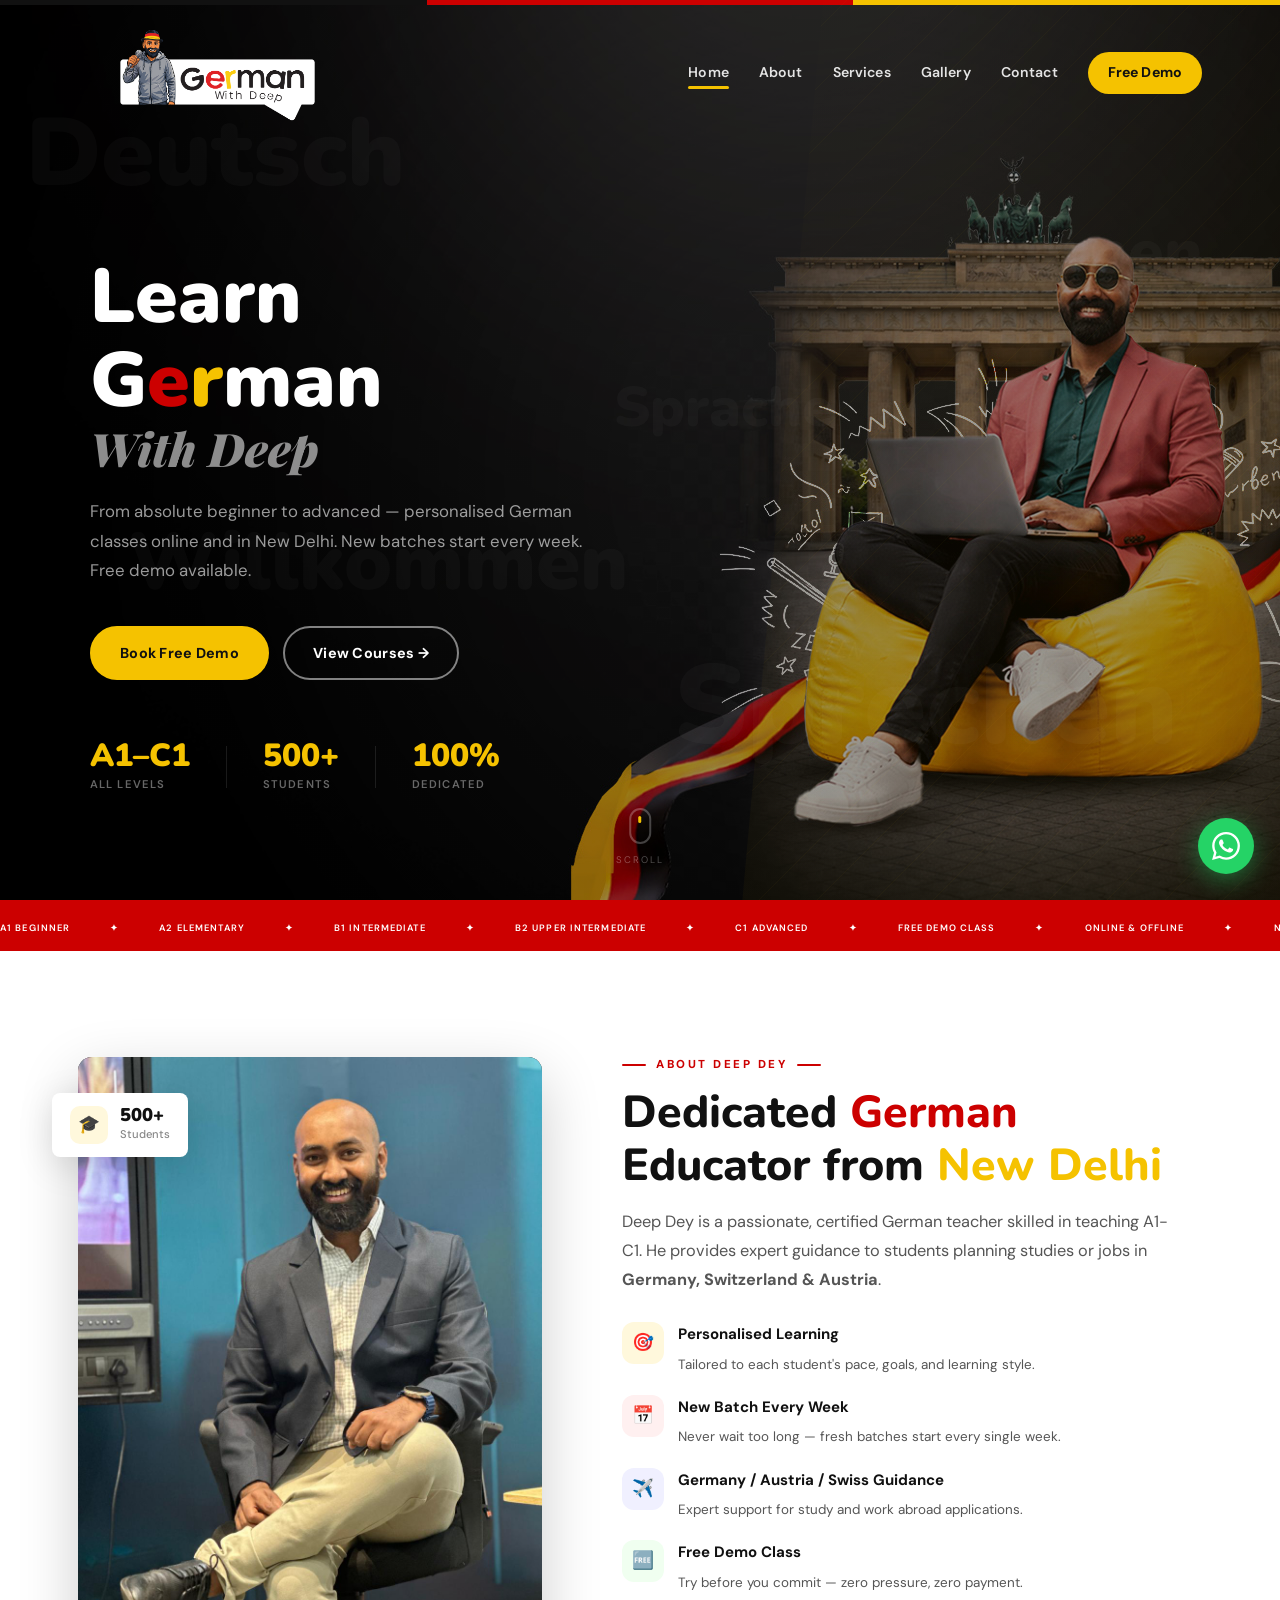
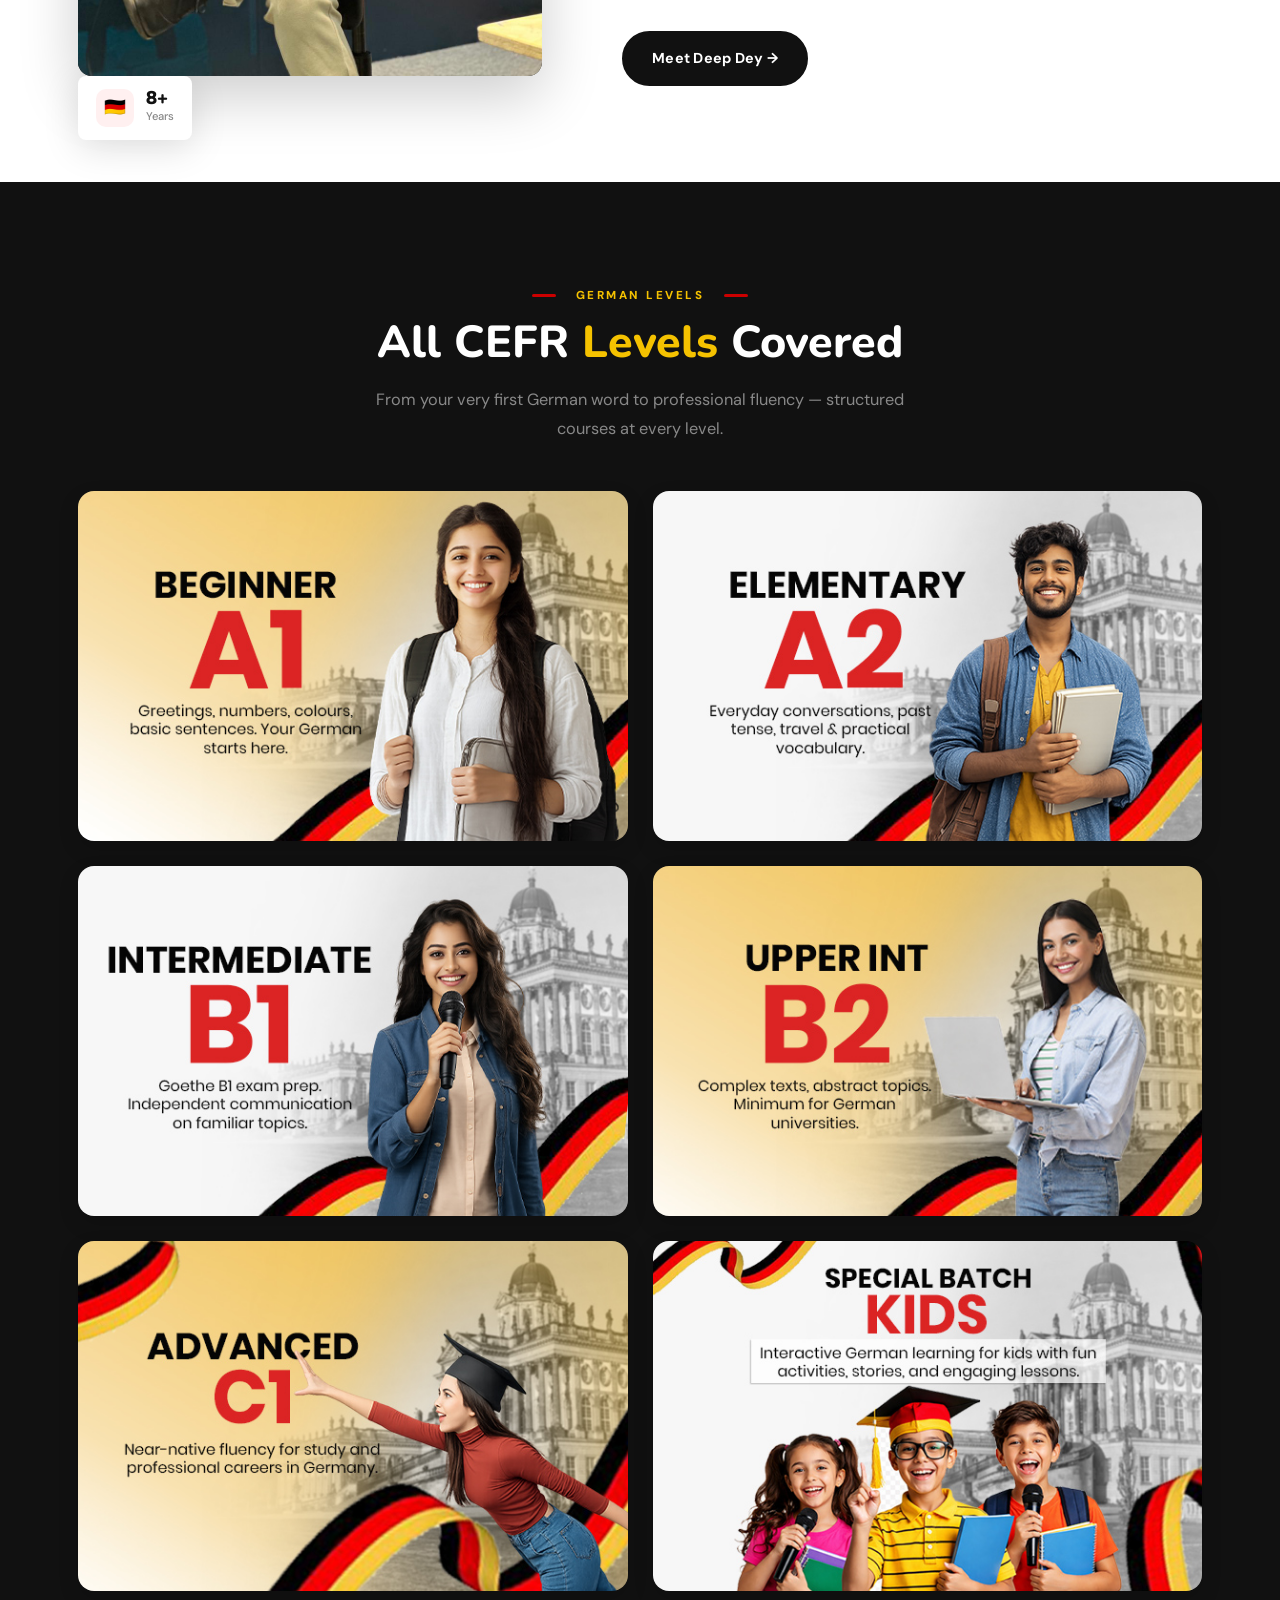
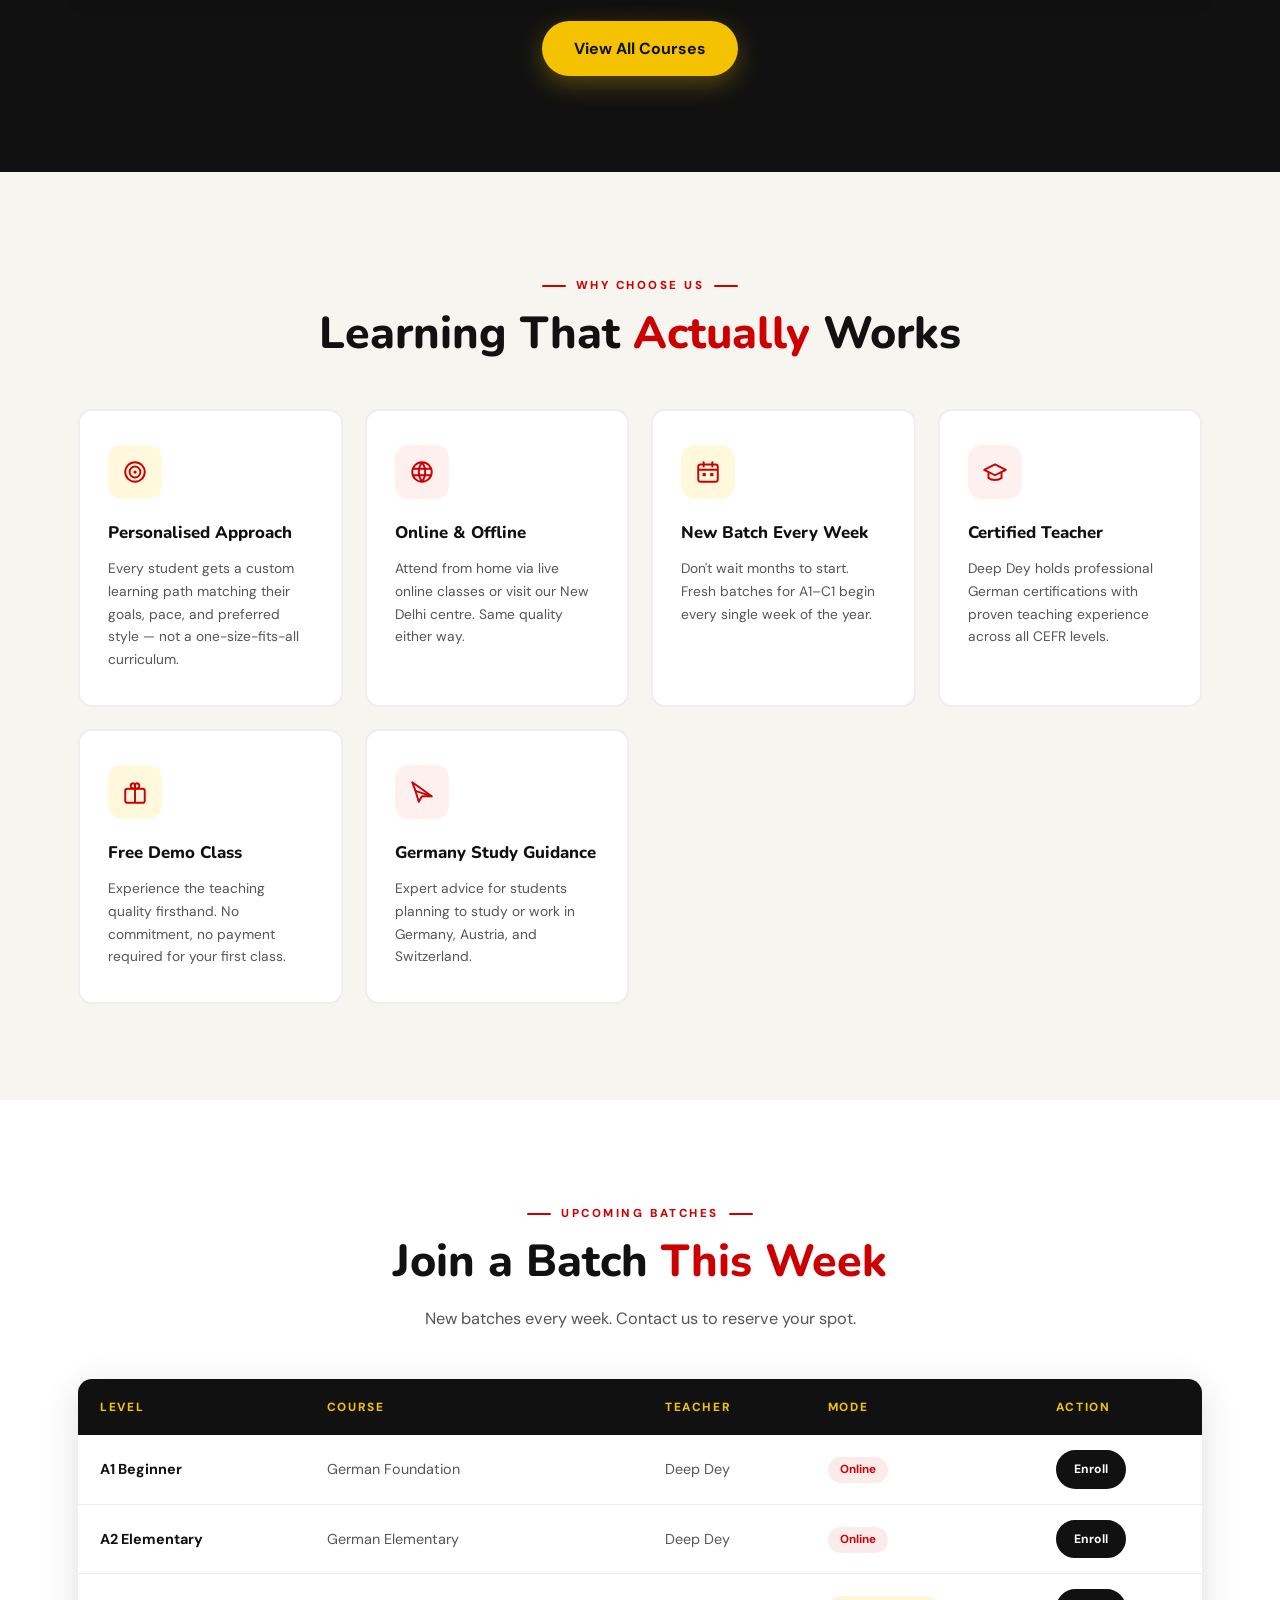
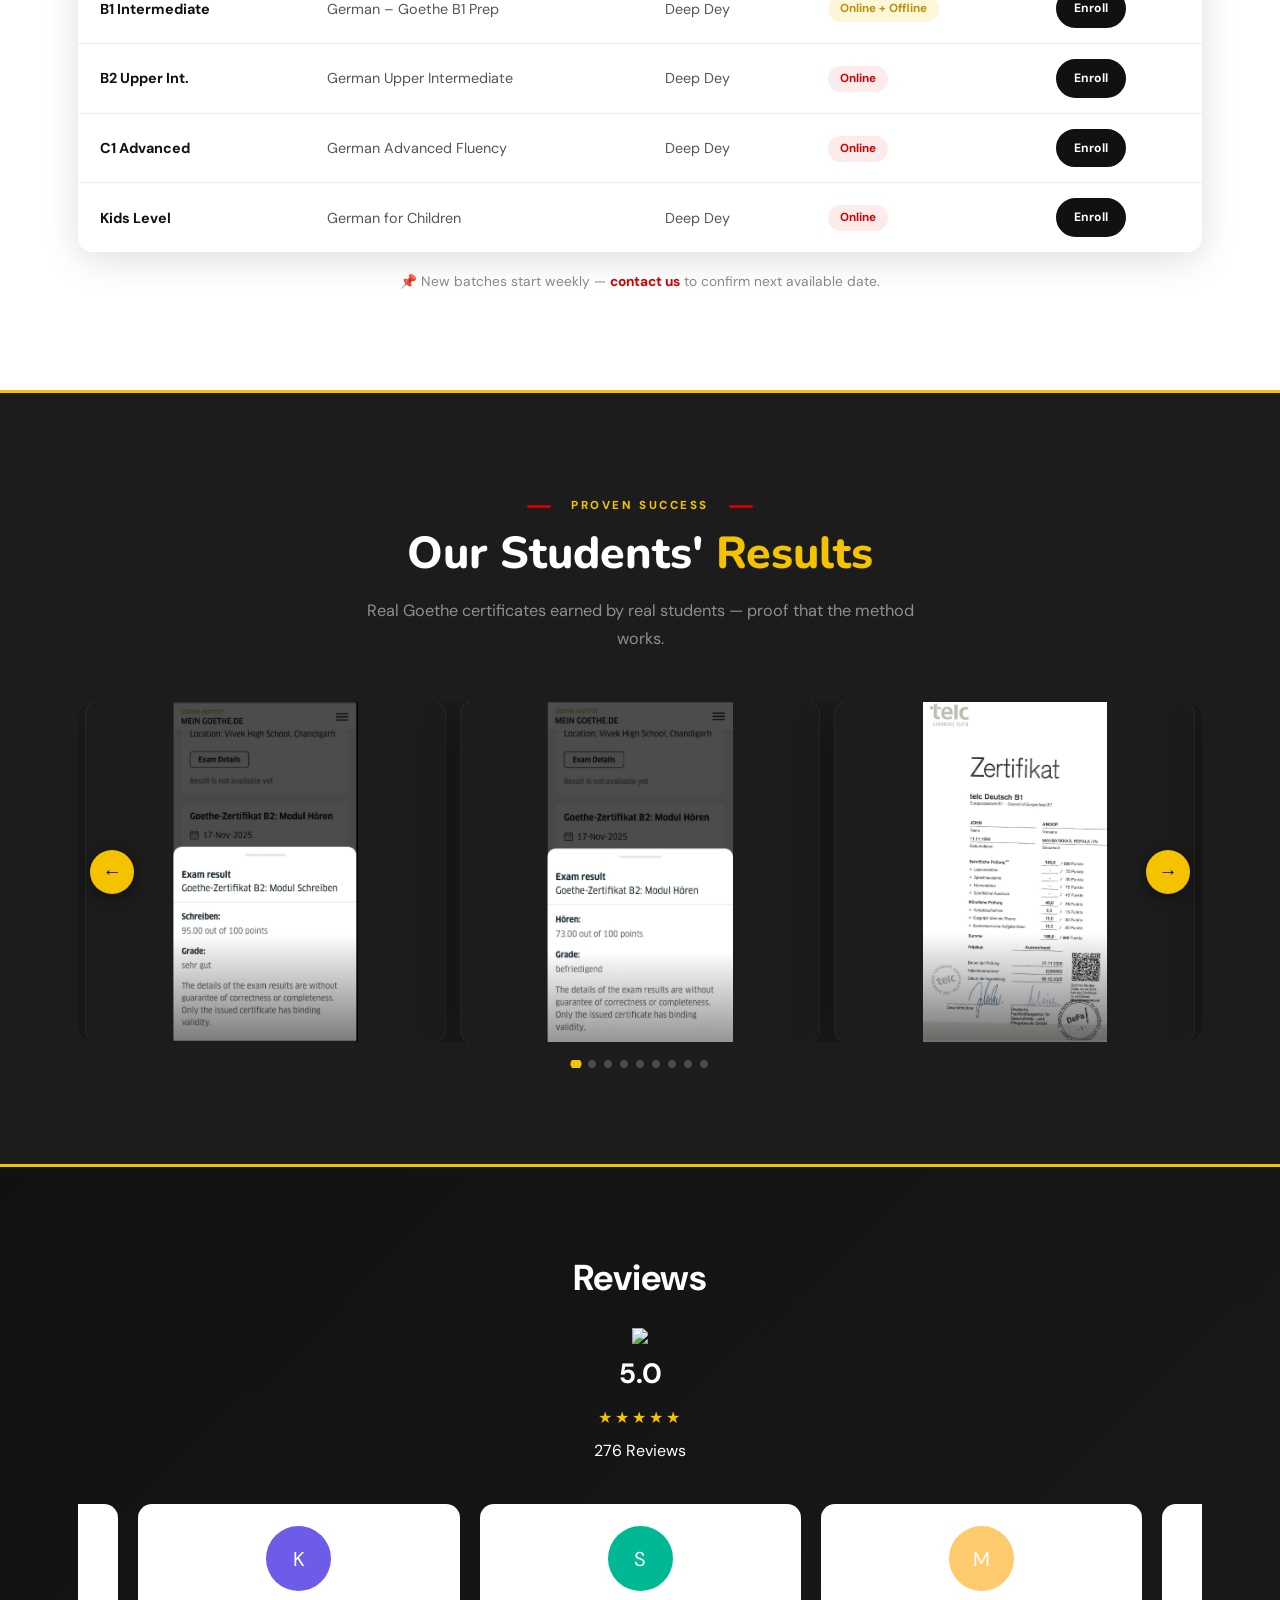
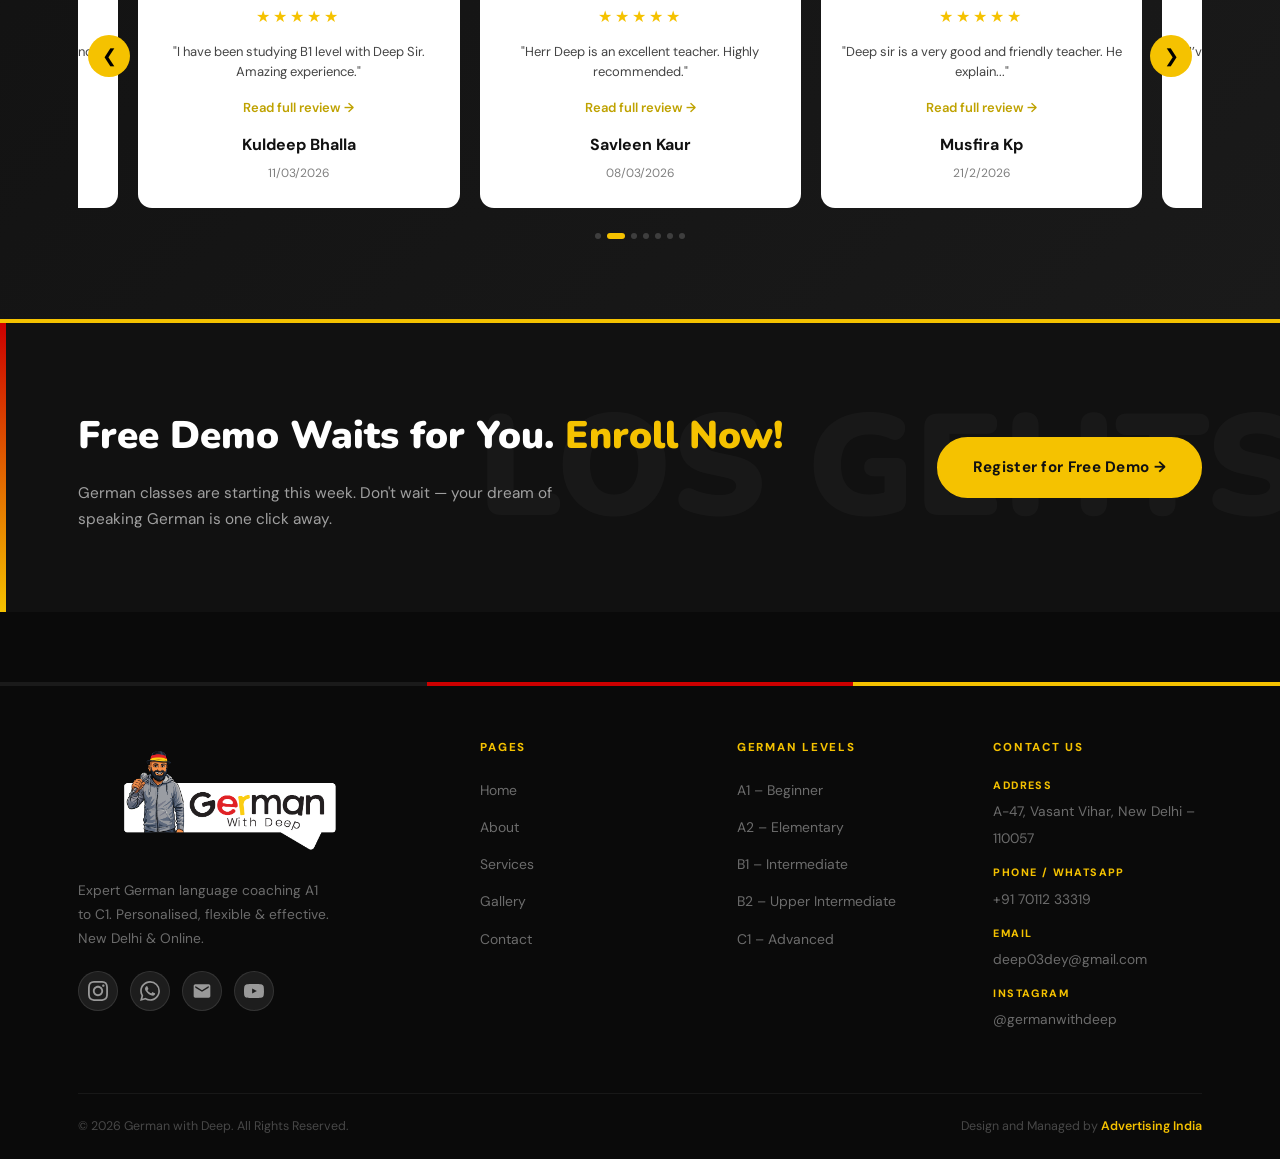
==== commit bc2066d2: "fixed" ====
--- a/index.html
+++ b/index.html
@@ -140,13 +140,13 @@
         </div> -->
       </div>
       <div class="float-badge"><div class="fb-icon yellow">🎓</div><div><div class="fb-num">500+</div><div class="fb-lbl">Students</div></div></div>
-      <div class="float-badge"><div class="fb-icon red">🇩🇪</div><div><div class="fb-num">13+</div><div class="fb-lbl">Years</div></div></div>
+      <div class="float-badge"><div class="fb-icon red">🇩🇪</div><div><div class="fb-num">8+</div><div class="fb-lbl">Years</div></div></div>
     </div>
 
     <div class="about-text reveal-r">
       <div class="eyebrow">About Deep Dey</div>
       <h2 class="section-title">Dedicated <span class="r">German</span> Educator from <span class="y">New Delhi</span></h2>
-      <p class="section-lead">Deep Dey is a passionate, certified German teacher skilled in teaching A1 through C1. He provides expert guidance to students planning studies or jobs in <strong>Germany, Switzerland &amp; Austria</strong>.</p>
+      <p class="section-lead">Deep Dey is a passionate, certified German teacher skilled in teaching A1-C1. He provides expert guidance to students planning studies or jobs in <strong>Germany, Switzerland &amp; Austria</strong>.</p>
       <div class="about-feats">
         <div class="about-feat"><div class="feat-dot y">🎯</div><div class="feat-txt"><strong>Personalised Learning</strong><span>Tailored to each student's pace, goals, and learning style.</span></div></div>
         <div class="about-feat"><div class="feat-dot r">📅</div><div class="feat-txt"><strong>New Batch Every Week</strong><span>Never wait too long — fresh batches start every single week.</span></div></div>
@@ -325,7 +325,7 @@
 
 
 <!-- TESTIMONIALS -->
-<section class="testi-wrap section">
+<!-- <section class="testi-wrap section">
   <div class="container">
     <div class="section-header center reveal" style="margin-bottom:46px">
       <div class="eyebrow" style="justify-content:center;color:var(--yellow)"><span style="background:var(--yellow)"></span>Student Reviews<span style="background:var(--yellow)"></span></div>
@@ -336,6 +336,206 @@
       <div class="tcard reveal"><div class="tcard-stars">★★★★★</div><p class="tcard-text">"Got my B2 certificate and I'm now pursuing my Masters in Germany. GermanWithDeep gave me the foundation I needed to succeed abroad."</p><div class="tcard-name">Ankita Gupta</div><div class="tcard-role">Now studying in Munich, Germany</div></div>
       <div class="tcard reveal"><div class="tcard-stars">★★★★★</div><p class="tcard-text">"The free demo convinced me instantly. Deep sir explains complex grammar so simply. Best decision for my Germany job application."</p><div class="tcard-name">Rajat Verma</div><div class="tcard-role">Working in Frankfurt, Germany</div></div>
     </div>
+  </div>
+</section> -->
+
+
+
+<section class="reviews-section">
+  <div class="container">
+
+    <h2 class="review-title">Reviews</h2>
+
+    <div class="review-top">
+      <div class="google-rating">
+        <img src="https://www.gstatic.com/images/branding/product/1x/googleg_32dp.png">
+        <span class="rating-num">5.0</span>
+        <span class="stars">★★★★★</span>
+        <p>276 Reviews</p>
+      </div>
+    </div>
+
+    <div class="review-slider">
+
+      <button class="arrow left">&#10094;</button>
+
+      <div class="review-track" id="reviewTrack">
+
+        <!-- CARD -->
+          <div class="review-card">
+            <div class="review-avatar circle">P</div>
+
+        <div class="stars">★★★★★</div>
+
+        <p class="review-text">
+          "Excellent teaching. Classes are very clear and easy to understand."
+        </p>
+
+        <a href="#" class="read-more">Read full review →</a>
+
+        <div class="review-user">
+          <span>Prakruti Dabhi</span>
+          <small>19/03/2026</small>
+        </div>
+      </div>
+
+       <!-- CARD 2 -->
+      <div class="review-card">
+        <div class="review-avatar circle">K</div>
+
+        <div class="stars">★★★★★</div>
+
+        <p class="review-text">
+          "I have been studying B1 level with Deep Sir. Amazing experience."
+        </p>
+
+        <a href="#" class="read-more">Read full review →</a>
+
+        <div class="review-user">
+          <span>Kuldeep Bhalla</span>
+          <small>11/03/2026</small>
+        </div>
+      </div>
+
+      <!-- CARD 3 -->
+      <div class="review-card">
+        <div class="review-avatar circle purple">S</div>
+
+        <div class="stars">★★★★★</div>
+
+        <p class="review-text">
+          "Herr Deep is an excellent teacher. Highly recommended."
+        </p>
+
+        <a href="#" class="read-more">Read full review →</a>
+
+        <div class="review-user">
+          <span>Savleen Kaur</span>
+          <small>08/03/2026</small>
+        </div>
+      </div>
+
+      <!-- CARD 4 -->
+      <div class="review-card">
+        <div class="review-avatar circle purple">M</div>
+
+        <div class="stars">★★★★★</div>
+
+        <p class="review-text">
+          "Deep sir is a very good and friendly teacher. He explain..."
+        </p>
+
+        <a href="https://www.google.com/maps?cid=1595185884622468706" 
+   target="_blank" 
+   rel="noopener noreferrer"
+   class="read-more">
+   Read full review →
+</a>
+        <div class="review-user">
+          <span>Musfira Kp</span>
+          <small>21/2/2026</small>
+        </div>
+      </div>
+
+      <!-- CARD 5 -->
+      <div class="review-card">
+        <div class="review-avatar circle purple">S</div>
+
+        <div class="stars">★★★★★</div>
+
+        <p class="review-text">
+          "I’ve successfully completed A1 level with Deep Sir, and..."
+        </p>
+
+        <a href="#" class="read-more">Read full review →</a>
+
+        <div class="review-user">
+          <span>Sachin Makwana</span>
+          <small>12/2/2026</small>
+        </div>
+      </div>
+
+      <!-- CARD 6 -->
+      <div class="review-card">
+        <div class="review-avatar circle purple">A</div>
+
+        <div class="stars">★★★★★</div>
+
+        <p class="review-text">
+          "My husband and I are learning German from Dee..."
+        </p>
+
+        <a href="#" class="read-more">Read full review →</a>
+
+        <div class="review-user">
+          <span>Ankita Modi</span>
+          <small>11/2/2026</small>
+        </div>
+      </div>
+
+      <!-- CARD 7 -->
+      <div class="review-card">
+        <div class="review-avatar circle purple">A</div>
+
+        <div class="stars">★★★★★</div>
+
+        <p class="review-text">
+          "had a wonderful experience
+in this class. The teaching..."
+        </p>
+
+        <a href="#" class="read-more">Read full review →</a>
+
+        <div class="review-user">
+          <span>Advyth Preeth Santhosh</span>
+          <small> 8/3/2026</small>
+        </div>
+      </div>
+
+      <!-- CARD 8 -->
+      <div class="review-card">
+        <div class="review-avatar circle purple">K</div>
+
+        <div class="stars">★★★★★</div>
+
+        <p class="review-text">
+"Within t5 months youll go
+from "Three glasses" to "Dr..."        </p>
+
+        <a href="#" class="read-more">Read full review →</a>
+
+        <div class="review-user">
+          <span>Kruffo </span>
+          <small>5/3/2026</small>
+        </div>
+      </div>
+
+      <!-- CARD 9 -->
+      <div class="review-card">
+        <div class="review-avatar circle purple">N</div>
+
+        <div class="stars">★★★★★</div>
+
+        <p class="review-text">
+"Learning German/Deutsch
+with Deep has been very p..."        </p>
+
+        <a href="#" class="read-more">Read full review →</a>
+
+        <div class="review-user">
+          <span>Namratha karanth</span>
+          <small>22/2/2026</small>
+        </div>
+      </div>
+
+      </div>
+
+      <button class="arrow right">&#10095;</button>
+
+    </div>
+
+    <div class="dots" id="dots"></div>
+
   </div>
 </section>
 
@@ -352,30 +552,6 @@
   </div>
 </div>
 
-<!-- FOOTER -->
-<!-- <footer class="footer">
-  <div class="footer-flag"><div class="ff-b"></div><div class="ff-r"></div><div class="ff-y"></div></div>
-  <div class="container">
-    <div class="footer-grid">
-      <div class="footer-brand"><img src="logo-white.png" alt="German With Deep" class="fl"/><p>Expert German language coaching A1 to C1. Personalised, flexible &amp; effective. New Delhi &amp; Online.</p></div>
-      <div class="footer-col"><h4>Pages</h4><ul><li><a href="index.html">Home</a></li><li><a href="about.html">About</a></li><li><a href="services.html">Services</a></li><li><a href="gallery.html">Gallery</a></li><li><a href="contact.html">Contact</a></li></ul></div>
-      <div class="footer-col"><h4>German Levels</h4><ul><li><a href="services.html">A1 – Beginner</a></li><li><a href="services.html">A2 – Elementary</a></li><li><a href="services.html">B1 – Intermediate</a></li><li><a href="services.html">B2 – Upper Intermediate</a></li><li><a href="services.html">C1 – Advanced</a></li></ul></div>
-      <div class="footer-col"><h4>Contact</h4>
-        <div class="fc-item"><strong>Address</strong><span>A-47, Vasant Vihar, New Delhi – 110057</span></div>
-        <div class="fc-item"><strong>Phone / WhatsApp</strong><a href="tel:+917011233319">+91 70112 33319</a></div>
-        <div class="fc-item"><strong>Email</strong><a href="mailto:deep03dey@gmail.com">deep03dey@gmail.com</a></div>
-      </div>
-    </div>
-    <div class="footer-bottom">
-      <p>© 2024 German With Deep. All Rights Reserved.</p>
-      <div class="footer-socials">
-        <a href="#" class="fsoc" aria-label="YouTube">▶</a>
-        <a href="#" class="fsoc" aria-label="Instagram">📷</a>
-        <a href="https://wa.me/917011233319" class="fsoc" aria-label="WhatsApp">💬</a>
-      </div>
-    </div>
-  </div>
-</footer> -->
 
 <footer class="footer">
   <div class="footer-flag"><div class="ff-b"></div><div class="ff-r"></div><div class="ff-y"></div></div>
@@ -409,6 +585,15 @@
               <path d="M20 4H4c-1.1 0-2 .9-2 2v12c0 1.1.9 2 2 2h16c1.1 0 2-.9 2-2V6c0-1.1-.9-2-2-2zm0 4l-8 5-8-5V6l8 5 8-5v2z"/>
             </svg>
           </a>
+
+          <!-- YouTube -->
+<a href="https://youtube.com/@germanwithdeep6482?si=k1HOMeFsWXswewTw"
+   target="_blank" rel="noopener noreferrer"
+   class="fsoc fsoc-yt" aria-label="YouTube">
+  <svg viewBox="0 0 24 24" xmlns="http://www.w3.org/2000/svg">
+    <path d="M23.5 6.2a2.99 2.99 0 0 0-2.1-2.1C19.5 3.5 12 3.5 12 3.5s-7.5 0-9.4.6a2.99 2.99 0 0 0-2.1 2.1C0 8.1 0 12 0 12s0 3.9.5 5.8a2.99 2.99 0 0 0 2.1 2.1c1.9.6 9.4.6 9.4.6s7.5 0 9.4-.6a2.99 2.99 0 0 0 2.1-2.1C24 15.9 24 12 24 12s0-3.9-.5-5.8zM9.75 15.02V8.98L15.5 12l-5.75 3.02z"/>
+  </svg>
+</a>
         </div>
       </div>
 
--- a/style.css
+++ b/style.css
@@ -562,6 +562,10 @@
 .page-hero h1 .r { color:var(--red); }
 .page-hero h1 .y { color:var(--yellow); }
 .page-hero p { color:rgba(255,255,255,.55); font-size:1.02rem; max-width:520px; }
+
+
+
+
 
 /* ══════════════════════════════════════════════════════
    ABOUT PAGE
@@ -957,7 +961,7 @@
   height: 420px;
   object-fit: contain;
   border-radius: 12px;
-  background: #fff;
+  background: #1C1C1C;
   box-shadow: 0 8px 40px rgba(0,0,0,.35), 0 0 0 1px rgba(255,255,255,0.08);
   display: block;
   margin: 0 auto;
@@ -1008,10 +1012,29 @@
 .rs-dots {
   display: flex;
   justify-content: center;
+  align-items: center;
   gap: 8px;
-  margin-top: 22px;
-  flex-wrap: wrap;
-}
+  margin-top: 18px;
+  flex-wrap: nowrap;   /* ❌ NO MULTI LINE */
+  overflow: hidden;
+}
+.rs-dots span {
+  width: 8px;
+  height: 8px;
+  background: #666;
+  border-radius: 50%;
+  opacity: 0.4;
+  transition: all 0.3s ease;
+}
+
+.rs-dots span.active {
+  width: 22px;              /* 🔥 pill style */
+  height: 8px;
+  border-radius: 20px;
+  background: var(--yellow);
+  opacity: 1;
+}
+
 .rs-dot {
   width: 8px;
   height: 8px;
@@ -1065,8 +1088,318 @@
 }
 .footer-credit a:hover { color:var(--white); text-decoration:underline; }
 
+/* YouTube hover — red */
+.fsoc.fsoc-yt:hover {
+  background: #FF0000;
+  border-color: #FF0000;
+  color: #fff;
+}
+
 /* Mobile stacking */
 @media(max-width:600px){
   .footer-bottom { flex-direction:column; text-align:center; gap:10px; }
   .footer-credit { text-align:center; }
-}+}
+
+@media (max-width: 768px) {
+
+  .hero {
+    display: flex;
+    flex-direction: row; /* 🔥 SAME ROW */
+    align-items: center;
+    justify-content: space-between;
+    padding: 100px 15px 40px;
+    gap: 10px;
+  }
+
+  /* LEFT CONTENT */
+  .hero-content {
+    width: 45%;
+    margin: 0;
+    padding: 0;
+  }
+
+  .hero-title {
+    font-size: 22px;
+    line-height: 1.2;
+  }
+
+  .ht3 {
+    font-size: 16px;
+  }
+
+  .hero-sub {
+    font-size: 12px;
+    line-height: 1.5;
+  }
+
+  /* BUTTON FIX */
+  .hero-btns {
+    flex-direction: column;
+    gap: 8px;
+  }
+
+  .hero-btns .btn {
+    width: 100%;
+    font-size: 12px;
+    padding: 10px;
+  }
+
+  /* STATS HIDE (space bachane ke liye) */
+  .hero-stats {
+    display: none;
+  }
+
+  /* 🔥 RIGHT IMAGE */
+  .hero-img-zone {
+    position: relative;
+    width: 55%;
+    display: flex;
+    justify-content: center;
+  }
+
+  .hero-img-zone img {
+    max-width: 110%;
+    height: auto;
+  }
+
+  /* scroll remove */
+  .hero-scroll {
+    display: none;
+  }
+}
+
+@media (max-width: 768px) {
+
+  .banner img {
+    width: 100%;
+    height: 250px;
+    object-fit: cover;
+    object-position: left; /* 🔥 important */
+  }
+
+}
+
+/* ===== REVIEWS SECTION ===== */
+.reviews-section {
+background: linear-gradient(135deg,#111,#1a1a1a);
+padding: 80px 0;
+color: #fff;
+text-align: center;
+}
+
+.review-title {
+font-size: 36px;
+margin-bottom: 20px;
+}
+
+.review-top {
+margin-bottom: 40px;
+}
+
+.google-rating {
+display: flex;
+flex-direction: column;
+align-items: center;
+gap: 6px;
+}
+
+.rating-num {
+font-size: 28px;
+font-weight: bold;
+}
+
+.stars {
+color: #F5C200;
+letter-spacing: 3px;
+}
+
+/* ===== SLIDER ===== */
+.review-slider {
+position: relative;
+overflow: hidden;
+margin-top: 40px;
+padding: 0 60px; /* 🔥 arrows ke liye space */
+}
+
+.review-track {
+display: flex;
+gap: 20px;
+transition: transform 0.5s ease;
+will-change: transform;
+}
+
+/* ===== CARD ===== */
+.review-card {
+flex: 0 0 calc((100% - 40px) / 3); /* 🔥 PERFECT 3 CARDS */
+  max-width: calc((100% - 40px) / 3);
+  padding: 22px 18px;
+  background: #fff;
+  color: #111;
+  border-radius: 14px;
+  text-align: center;
+}
+
+.review-card:hover {
+transform: translateY(-8px) scale(1.02);
+box-shadow: 0 10px 30px rgba(0,0,0,0.2);
+}
+
+/* ===== AVATAR ===== */
+.review-avatar img {
+width: 65px;
+height: 65px;
+border-radius: 50%;
+margin-bottom: 12px;
+}
+
+.review-avatar.circle {
+width: 65px;
+height: 65px;
+background: #7a8c95;
+color: #fff;
+display:flex;
+align-items:center;
+justify-content:center;
+border-radius:50%;
+font-size:20px;
+margin:0 auto 12px;
+}
+
+.review-avatar.purple {
+background: purple;
+}
+
+/* ===== TEXT ===== */
+.review-text {
+font-size: 13px;
+margin: 12px 0;
+color: #444;
+line-height: 1.5;
+}
+
+.read-more {
+color: #bfa200;
+font-weight: 600;
+font-size: 13px;
+display:inline-block;
+margin-bottom: 12px;
+text-decoration: none;
+}
+
+.read-more:hover {
+text-decoration: underline;
+}
+
+/* ===== USER ===== */
+.review-user span {
+font-weight: bold;
+display:block;
+}
+
+.review-user small {
+color: gray;
+font-size: 12px;
+}
+
+/* ===== DOTS ===== */
+.dots {
+display: flex;
+justify-content: center;
+margin-top: 25px;
+gap: 6px;
+}
+
+.dots span {
+width: 6px;
+height: 6px;
+background: #666;
+border-radius: 50%;
+opacity: 0.5;
+transition: 0.3s;
+}
+
+.dots span.active {
+width: 18px;
+border-radius: 10px;
+background: #F5C200;
+opacity: 1;
+}
+
+/* ===== ARROWS ===== */
+.arrow {
+position: absolute;
+top: 50%;
+transform: translateY(-50%);
+background: #F5C200;
+border: none;
+width: 42px;
+height: 42px;
+border-radius: 50%;
+cursor: pointer;
+z-index: 10;
+font-size: 18px;
+display: flex;
+align-items: center;
+justify-content: center;
+}
+
+.arrow.left {
+left: 10px;
+}
+
+.arrow.right {
+right: 10px;
+}
+
+/* ===== MOBILE ===== */
+@media (max-width: 768px) {
+
+.reviews-section {
+padding: 50px 15px;
+}
+
+.review-title {
+font-size: 26px;
+}
+
+.review-slider {
+padding: 0 10px;
+}
+
+
+
+.review-card {
+flex: 0 0 100%;
+max-width: 100%;
+padding: 18px 14px;
+}
+
+.review-text {
+font-size: 12px;
+}
+
+.arrow {
+width: 36px;
+height: 36px;
+}
+
+.arrow.left {
+left: 5px;
+}
+
+.arrow.right {
+right: 5px;
+}
+}
+
+/* 🔥 Different colors for avatars */
+.review-card:nth-child(1) .review-avatar { background: #ff6b6b; }
+.review-card:nth-child(2) .review-avatar { background: #6c5ce7; }
+.review-card:nth-child(3) .review-avatar { background: #00b894; }
+.review-card:nth-child(4) .review-avatar { background: #fdcb6e; }
+.review-card:nth-child(5) .review-avatar { background: #e17055; }
+.review-card:nth-child(6) .review-avatar { background: #0984e3; }
+.review-card:nth-child(7) .review-avatar { background: #00cec9; }
+.review-card:nth-child(8) .review-avatar { background: #e84393; }
+.review-card:nth-child(9) .review-avatar { background: #2d3436; }
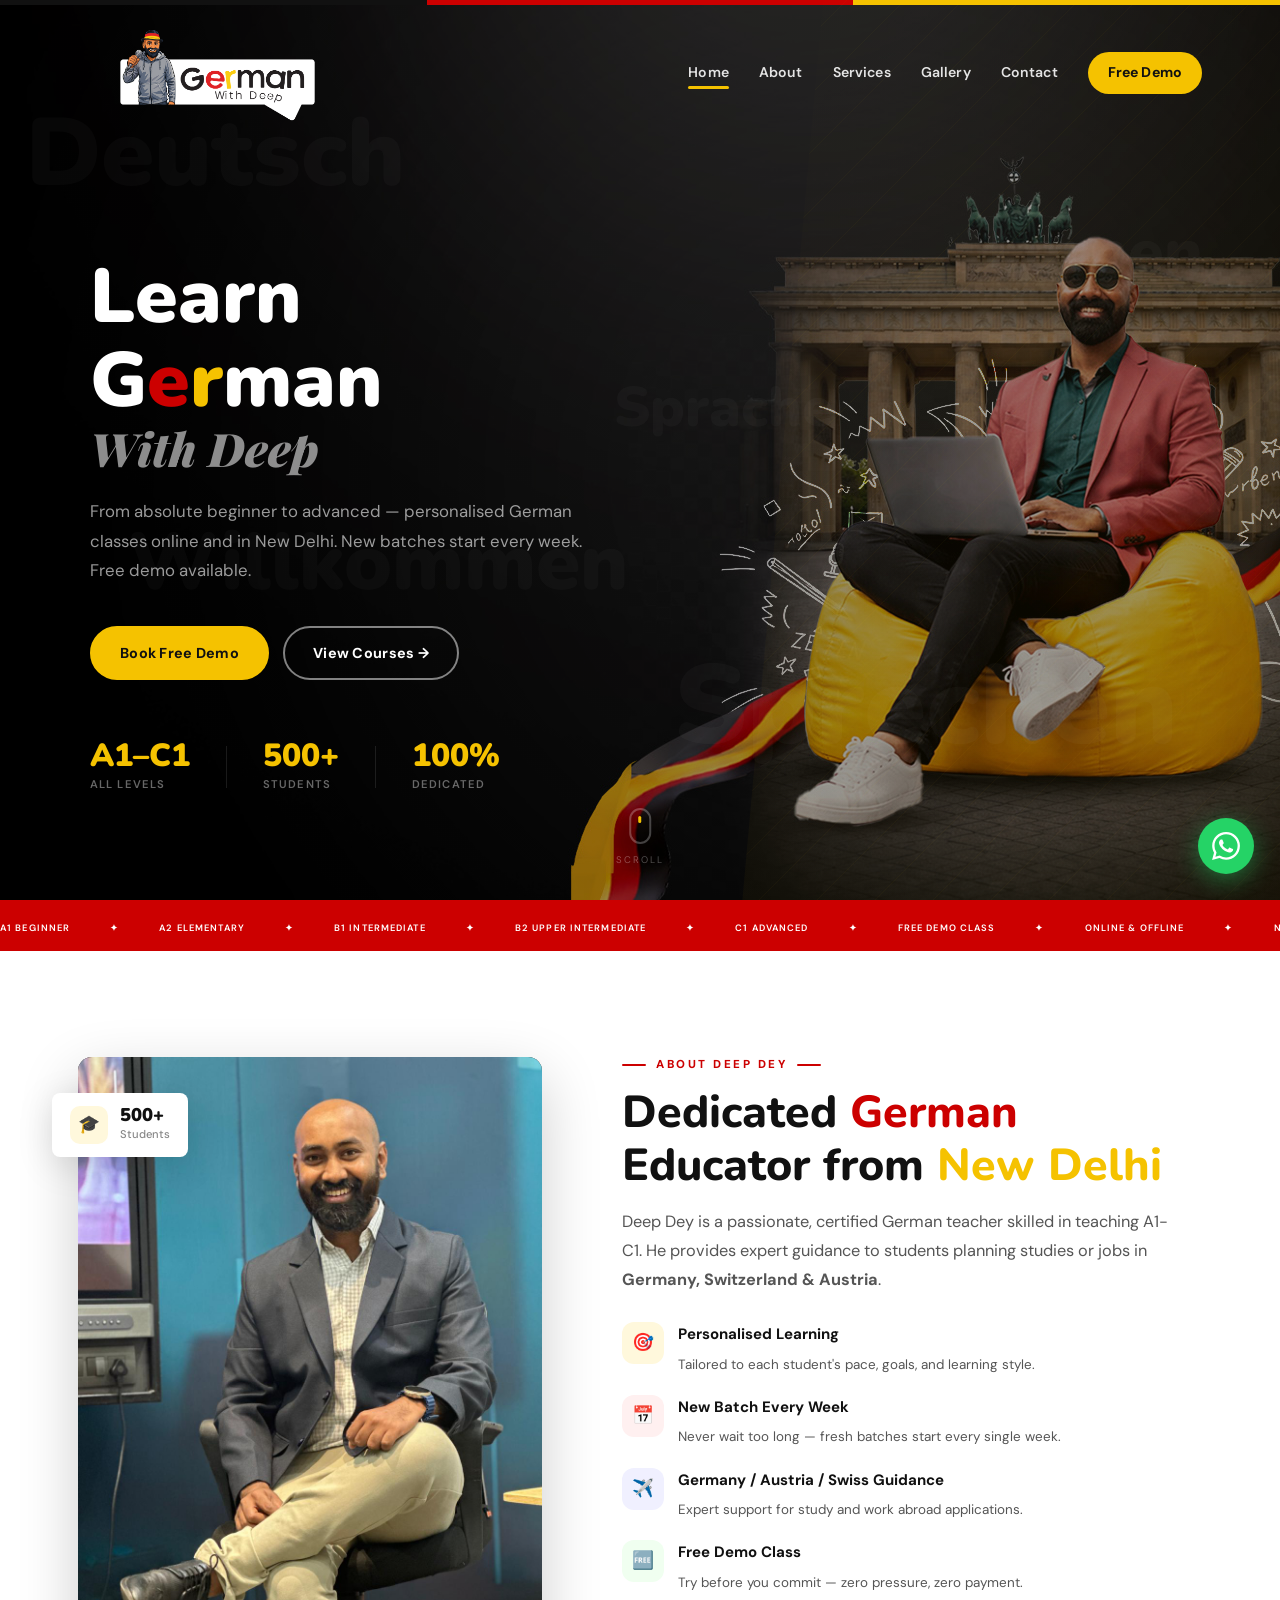
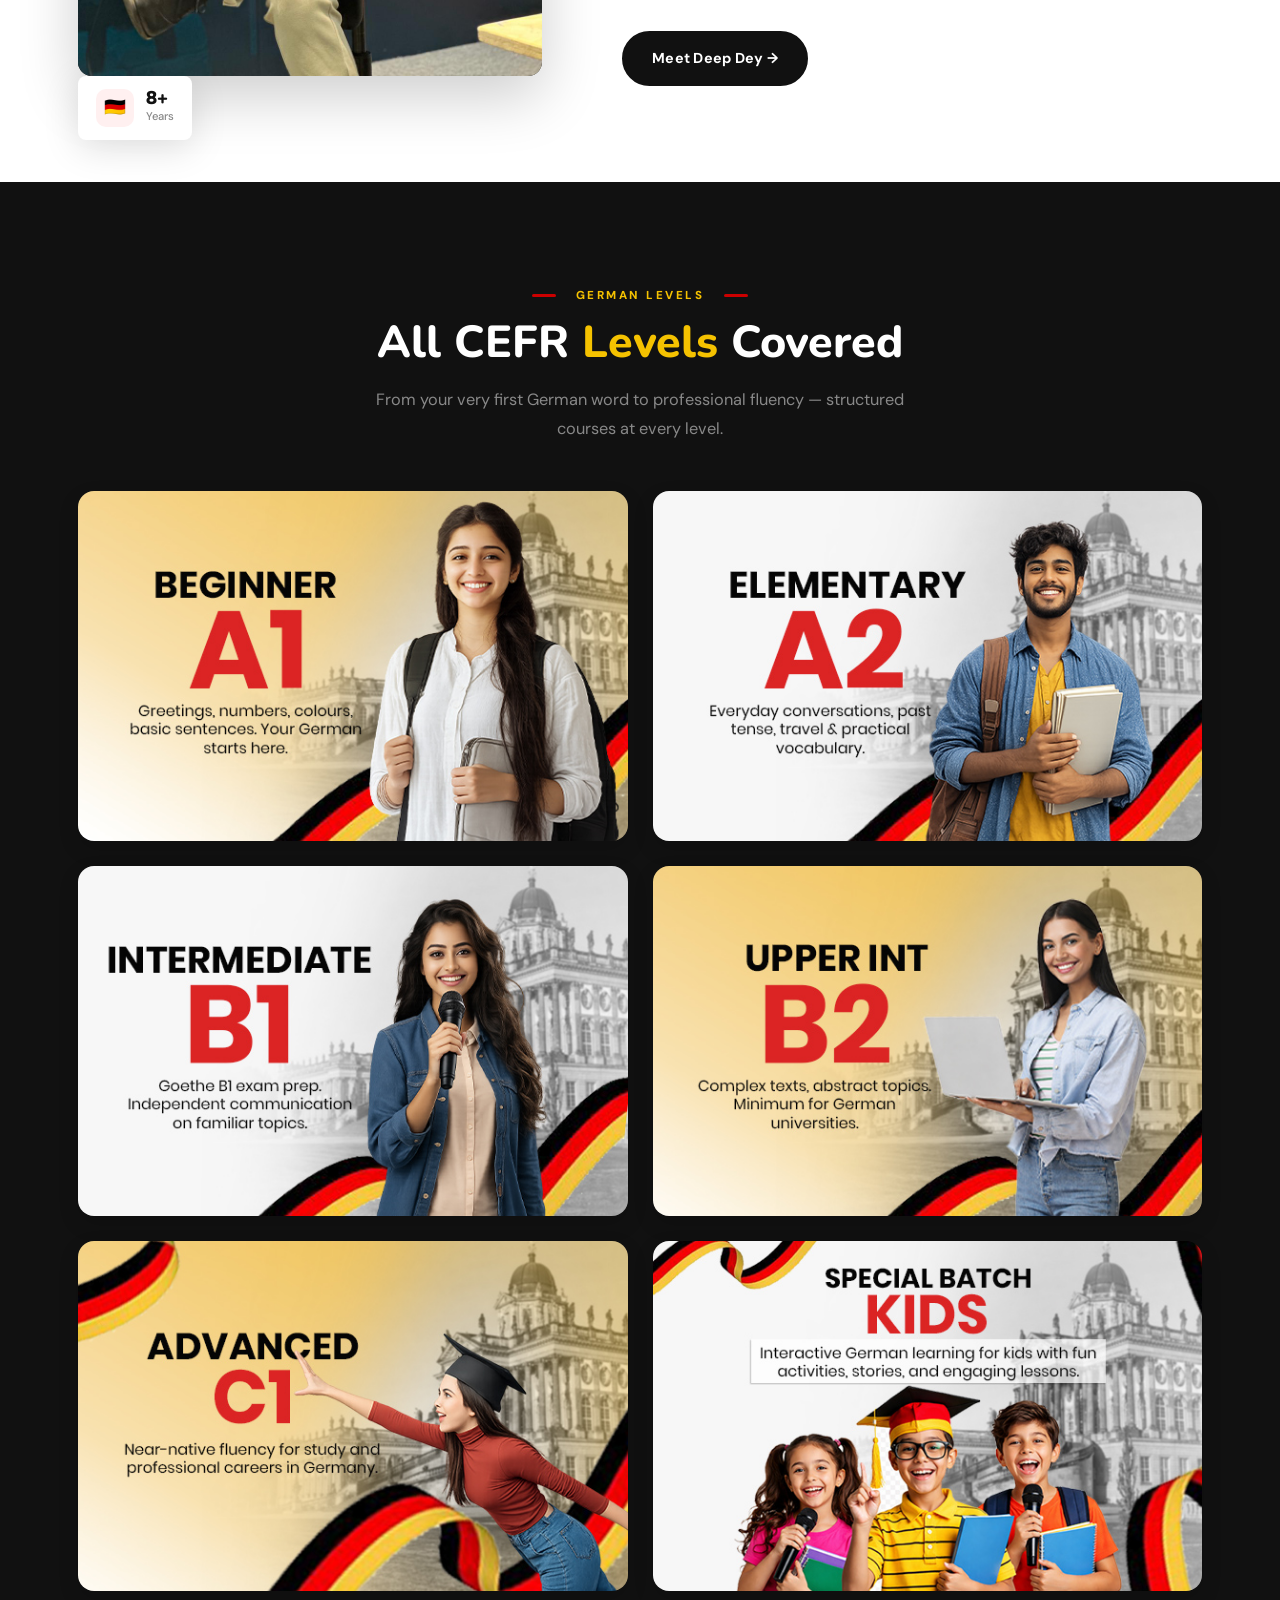
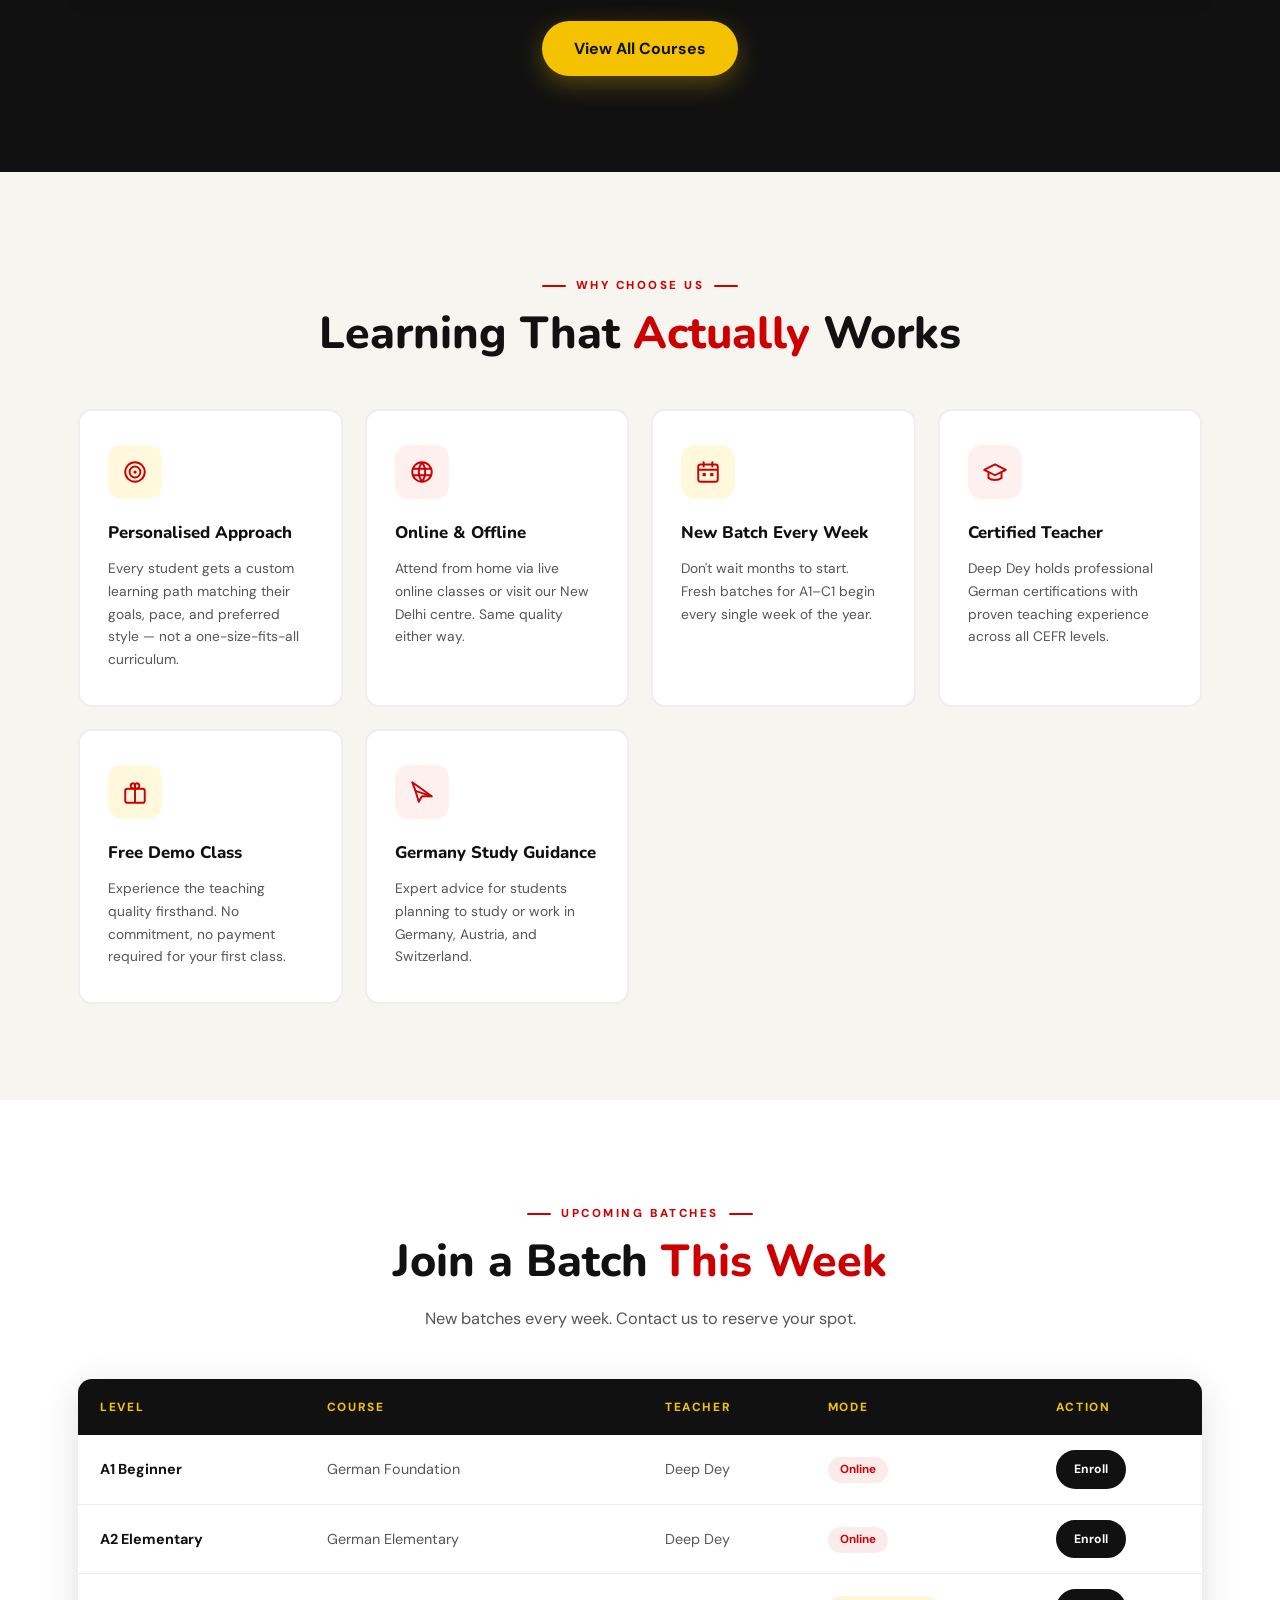
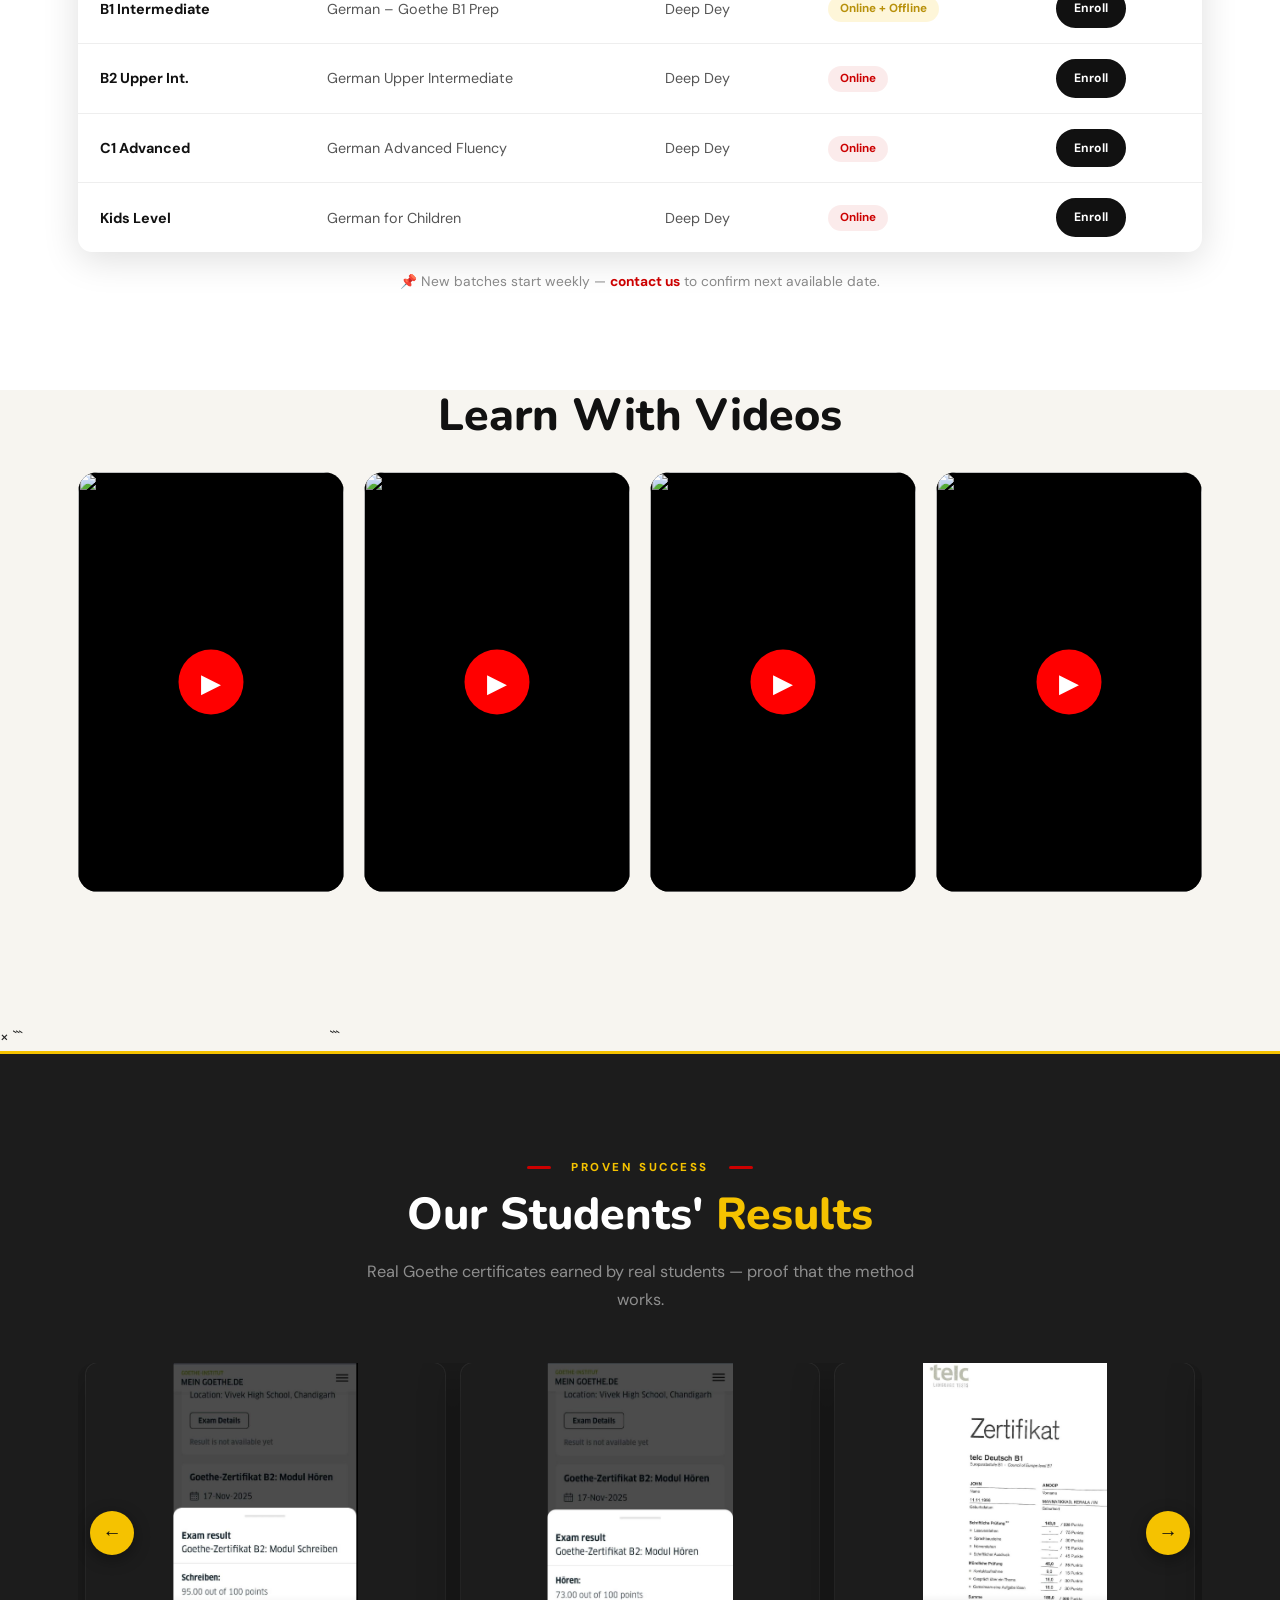
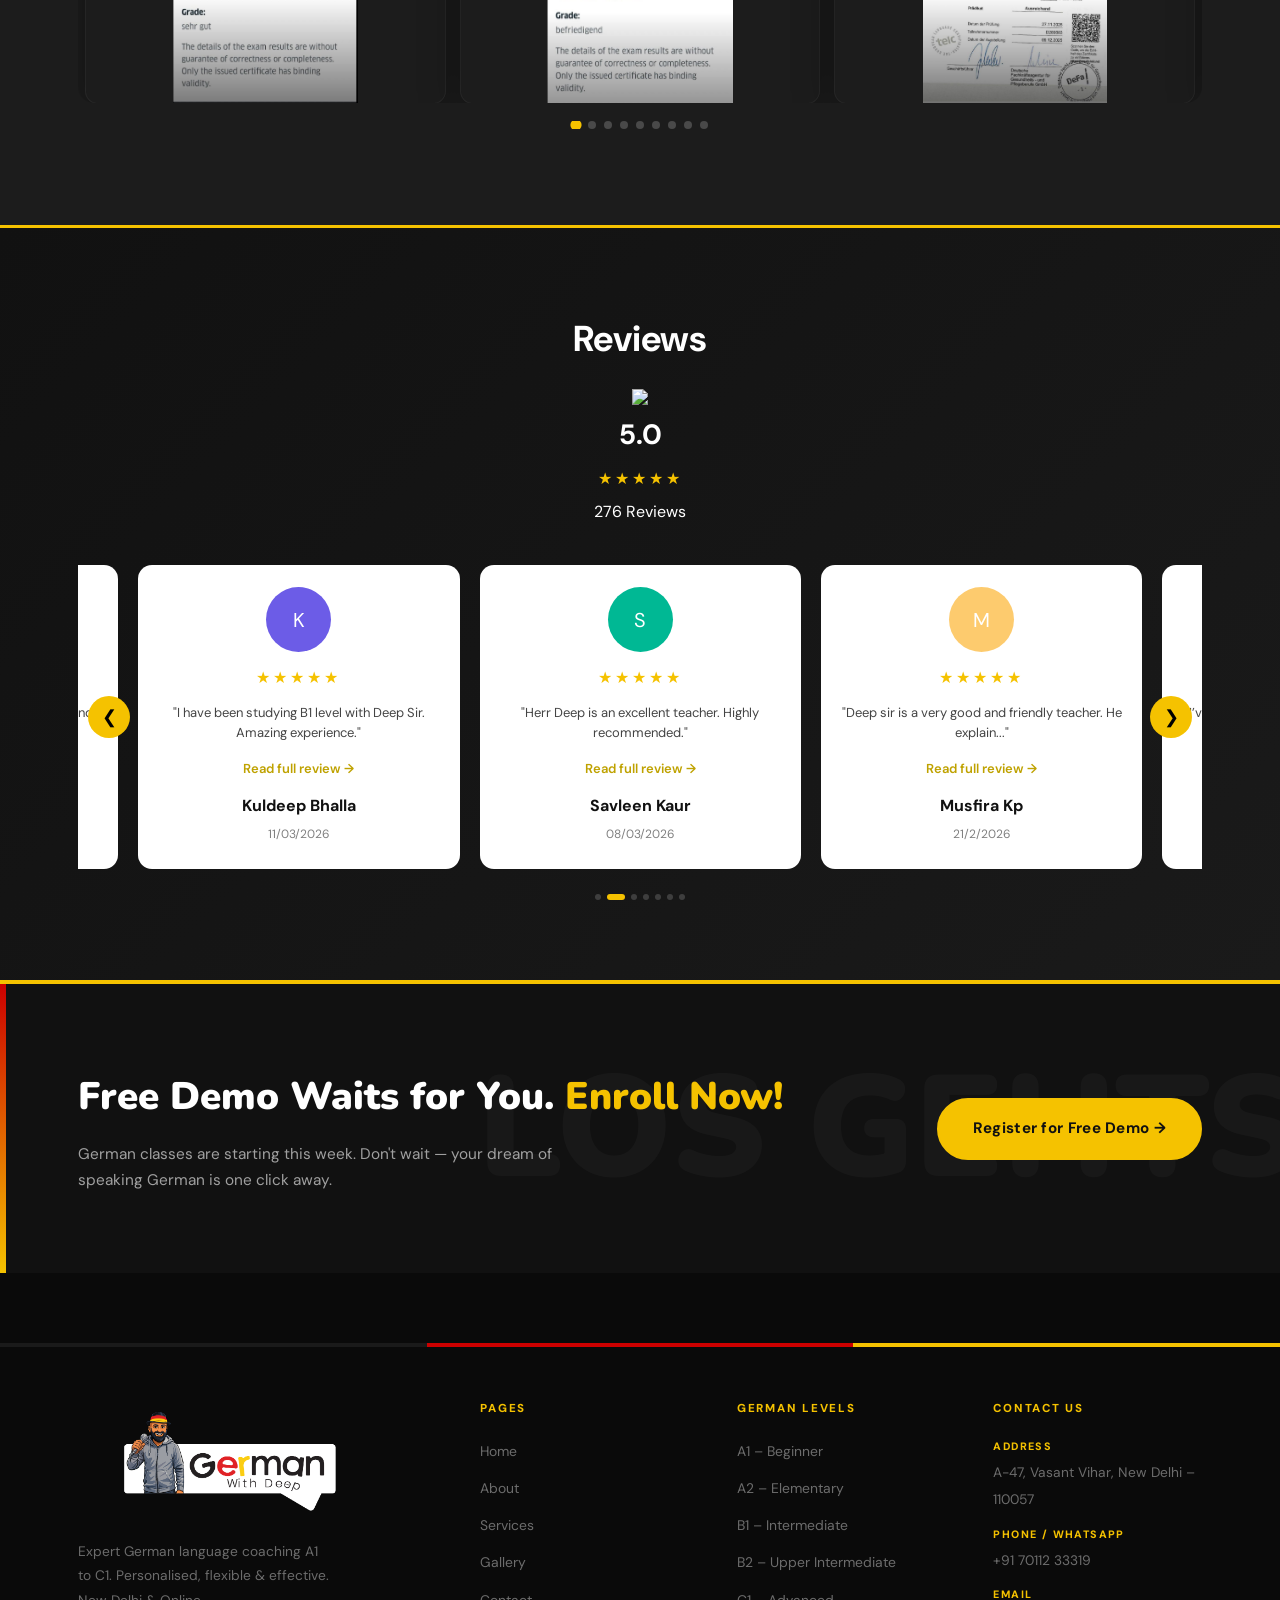
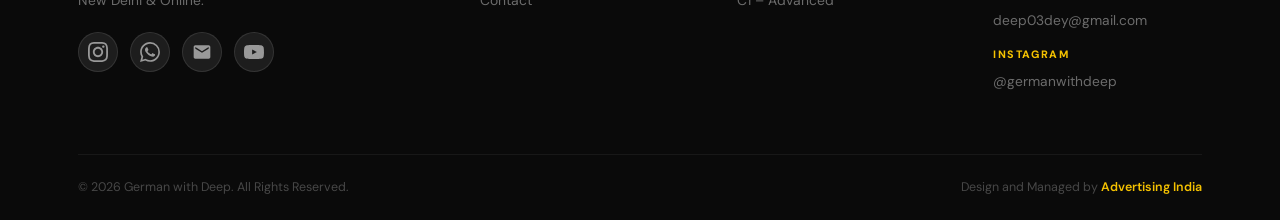
==== commit 4cfbf073: "fixed ok" ====
--- a/index.html
+++ b/index.html
@@ -1,85 +1,99 @@
 <!DOCTYPE html>
 <html lang="en">
+
 <head>
-  <meta charset="UTF-8"/><meta name="viewport" content="width=device-width,initial-scale=1.0"/>
-  <meta name="description" content="German With Deep – Expert German language classes in New Delhi. A1 to C1 levels. Online & offline. Free demo available. Guidance for Germany, Austria & Switzerland."/>
-  <meta name="keywords" content="German classes Delhi, learn German online, German teacher India, A1 B1 B2 C1 German New Delhi, Deep Dey"/>
-  <meta property="og:title" content="German With Deep – Learn German in New Delhi"/>
-  <meta property="og:description" content="Expert German language coaching A1 to C1. Free demo class available."/>
-  <meta property="og:type" content="website"/>
+  <meta charset="UTF-8" />
+  <meta name="viewport" content="width=device-width,initial-scale=1.0" />
+  <meta name="description"
+    content="German With Deep – Expert German language classes in New Delhi. A1 to C1 levels. Online & offline. Free demo available. Guidance for Germany, Austria & Switzerland." />
+  <meta name="keywords"
+    content="German classes Delhi, learn German online, German teacher India, A1 B1 B2 C1 German New Delhi, Deep Dey" />
+  <meta property="og:title" content="German With Deep – Learn German in New Delhi" />
+  <meta property="og:description" content="Expert German language coaching A1 to C1. Free demo class available." />
+  <meta property="og:type" content="website" />
   <title>German With Deep – German Classes New Delhi | A1 to C1</title>
-  <link rel="canonical" href="https://germanwithdeep.com/"/>
-  <link rel="preconnect" href="https://fonts.googleapis.com"/>
-  <link rel="preconnect" href="https://fonts.gstatic.com" crossorigin/>
-  <link href="https://fonts.googleapis.com/css2?family=Nunito:wght@400;600;700;800;900&family=DM+Sans:wght@300;400;500;600&family=Playfair+Display:ital,wght@0,700;1,400&display=swap" rel="stylesheet"/>
-  <link rel="stylesheet" href="style.css"/>
-  <script type="application/ld+json">{"@context":"https://schema.org","@type":"EducationalOrganization","name":"German With Deep","url":"https://germanwithdeep.com","telephone":"+917011233319","address":{"@type":"PostalAddress","streetAddress":"A-47, Vasant Vihar","addressLocality":"New Delhi","postalCode":"110057","addressCountry":"IN"}}</script>
+  <link rel="canonical" href="https://germanwithdeep.com/" />
+  <link rel="preconnect" href="https://fonts.googleapis.com" />
+  <link rel="preconnect" href="https://fonts.gstatic.com" crossorigin />
+  <link
+    href="https://fonts.googleapis.com/css2?family=Nunito:wght@400;600;700;800;900&family=DM+Sans:wght@300;400;500;600&family=Playfair+Display:ital,wght@0,700;1,400&display=swap"
+    rel="stylesheet" />
+  <link rel="stylesheet" href="style.css" />
+  <script
+    type="application/ld+json">{"@context":"https://schema.org","@type":"EducationalOrganization","name":"German With Deep","url":"https://germanwithdeep.com","telephone":"+917011233319","address":{"@type":"PostalAddress","streetAddress":"A-47, Vasant Vihar","addressLocality":"New Delhi","postalCode":"110057","addressCountry":"IN"}}</script>
 </head>
+
 <body>
 
-<!-- NAVBAR -->
-<header class="navbar" id="navbar">
-  <div class="nav-inner container">
-    <a href="index.html" class="nav-logo">
-      <img src="logo-black.png" alt="German With Deep" class="logo-dark"/>
-      <img src="logo-white.png" alt="German With Deep" class="logo-light"/>
-    </a>
-    <nav class="nav-links" id="navLinks">
-      <a href="index.html" class="active">Home</a>
-      <a href="about.html">About</a>
-      <a href="services.html">Services</a>
-      <a href="gallery.html">Gallery</a>
-      <a href="contact.html">Contact</a>
-      <a href="contact.html" class="nav-cta">Free Demo</a>
-    </nav>
-    <button class="hamburger" id="hamburger" aria-label="Menu"><span></span><span></span><span></span></button>
-  </div>
-</header>
-
-<!-- HERO -->
-<section class="hero" id="home">
-  <div class="hero-flag-stripe"><div class="stripe-black">
-  </div><div class="stripe-red"></div><div class="stripe-gold"></div></div>
-  <div class="hero-dots"></div>
-  <div class="hero-shape"></div>
-  <div class="hero-words">
-    <span class="hw hw1">Deutsch</span>
-    <span class="hw hw2">Lernen</span>
-    <span class="hw hw3">Willkommen</span>
-    <span class="hw hw4">Sprechen</span>
-    <span class="hw hw5">Sprache</span>
-  </div>
-
-  <div class="hero-content container">
-    <!-- <div class="hero-pill"><span class="pill-dot"></span>🇩🇪 &nbsp; Expert German Language Coaching</div> -->
-
-    <h1 class="hero-title">
-      <span class="ht1">Learn</span>
-      <span class="ht2">
-        <span class="ht-w">G</span><span class="ht-r">e</span><span class="ht-y">r</span><span class="ht-w">man&nbsp;</span>
-      </span>
-      <span class="ht3">With Deep</span>
-    </h1>
-
-    <p class="hero-sub">From absolute beginner to advanced — personalised German classes online and in New Delhi. New batches start every week. Free demo available.</p>
-
-    <div class="hero-btns">
-      <a href="contact.html" class="btn btn-yellow"> Book Free Demo</a>
-      <a href="services.html" class="btn btn-outline-white">View Courses →</a>
-    </div>
-
-    <div class="hero-stats">
-      <div class="hstat"><span class="hstat-num">A1–C1</span><span class="hstat-lbl">All Levels</span></div>
-      <div class="hstat-div"></div>
-      <div class="hstat"><span class="hstat-num">500+</span><span class="hstat-lbl">Students</span></div>
-      <div class="hstat-div"></div>
-      <div class="hstat"><span class="hstat-num">100%</span><span class="hstat-lbl">Dedicated</span></div>
-    </div>
-  </div>
-
-  <!-- Hero right: teacher image -->
-  <div class="hero-img-zone">
-    <!--
+  <!-- NAVBAR -->
+  <header class="navbar" id="navbar">
+    <div class="nav-inner container">
+      <a href="index.html" class="nav-logo">
+        <img src="logo-black.png" alt="German With Deep" class="logo-dark" />
+        <img src="logo-white.png" alt="German With Deep" class="logo-light" />
+      </a>
+      <nav class="nav-links" id="navLinks">
+        <a href="index.html" class="active">Home</a>
+        <a href="about.html">About</a>
+        <a href="services.html">Services</a>
+        <a href="gallery.html">Gallery</a>
+        <a href="contact.html">Contact</a>
+        <a href="contact.html" class="nav-cta">Free Demo</a>
+      </nav>
+      <button class="hamburger" id="hamburger" aria-label="Menu"><span></span><span></span><span></span></button>
+    </div>
+  </header>
+
+  <!-- HERO -->
+  <section class="hero" id="home">
+    <div class="hero-flag-stripe">
+      <div class="stripe-black">
+      </div>
+      <div class="stripe-red"></div>
+      <div class="stripe-gold"></div>
+    </div>
+    <div class="hero-dots"></div>
+    <div class="hero-shape"></div>
+    <div class="hero-words">
+      <span class="hw hw1">Deutsch</span>
+      <span class="hw hw2">Lernen</span>
+      <span class="hw hw3">Willkommen</span>
+      <span class="hw hw4">Sprechen</span>
+      <span class="hw hw5">Sprache</span>
+    </div>
+
+    <div class="hero-content container">
+      <!-- <div class="hero-pill"><span class="pill-dot"></span>🇩🇪 &nbsp; Expert German Language Coaching</div> -->
+
+      <h1 class="hero-title">
+        <span class="ht1">Learn</span>
+        <span class="ht2">
+          <span class="ht-w">G</span><span class="ht-r">e</span><span class="ht-y">r</span><span
+            class="ht-w">man&nbsp;</span>
+        </span>
+        <span class="ht3">With Deep</span>
+      </h1>
+
+      <p class="hero-sub">From absolute beginner to advanced — personalised German classes online and in New Delhi. New
+        batches start every week. Free demo available.</p>
+
+      <div class="hero-btns">
+        <a href="contact.html" class="btn btn-yellow"> Book Free Demo</a>
+        <a href="services.html" class="btn btn-outline-white">View Courses →</a>
+      </div>
+
+      <div class="hero-stats">
+        <div class="hstat"><span class="hstat-num">A1–C1</span><span class="hstat-lbl">All Levels</span></div>
+        <div class="hstat-div"></div>
+        <div class="hstat"><span class="hstat-num">500+</span><span class="hstat-lbl">Students</span></div>
+        <div class="hstat-div"></div>
+        <div class="hstat"><span class="hstat-num">100%</span><span class="hstat-lbl">Dedicated</span></div>
+      </div>
+    </div>
+
+    <!-- Hero right: teacher image -->
+    <div class="hero-img-zone">
+      <!--
     ╔════════════════════════════════════════════════════╗
     ║  HERO IMAGE PATH                                   ║
     ║  <img src="images/hero-deep.png"                  ║
@@ -88,244 +102,444 @@
     ║  Use a transparent PNG for best effect            ║
     ╚════════════════════════════════════════════════════╝
     -->
-    <div class="hero-img-placeholder">
-      <svg viewBox="0 0 180 360" fill="none" xmlns="http://www.w3.org/2000/svg">
-        <circle cx="90" cy="70" r="50" fill="rgba(245,194,0,.07)" stroke="rgba(245,194,0,.1)" stroke-width="1"/>
-        <rect x="40" y="134" width="100" height="160" rx="16" fill="rgba(255,255,255,.04)" stroke="rgba(255,255,255,.07)" stroke-width="1"/>
-      </svg>
-    </div>
-  </div>
-
-  <div class="hero-scroll">
-    <div class="scroll-mouse"><div class="scroll-wheel"></div></div>
-    <span>Scroll</span>
-  </div>
-</section>
-
-<!-- FLAG TICKER -->
-<!-- <div class="ticker-wrap">
+      <div class="hero-img-placeholder">
+        <svg viewBox="0 0 180 360" fill="none" xmlns="http://www.w3.org/2000/svg">
+          <circle cx="90" cy="70" r="50" fill="rgba(245,194,0,.07)" stroke="rgba(245,194,0,.1)" stroke-width="1" />
+          <rect x="40" y="134" width="100" height="160" rx="16" fill="rgba(255,255,255,.04)"
+            stroke="rgba(255,255,255,.07)" stroke-width="1" />
+        </svg>
+      </div>
+    </div>
+
+    <div class="hero-scroll">
+      <div class="scroll-mouse">
+        <div class="scroll-wheel"></div>
+      </div>
+      <span>Scroll</span>
+    </div>
+  </section>
+
+  <!-- FLAG TICKER -->
+  <!-- <div class="ticker-wrap">
   <div class="ticker-stripe-blk"></div>
   <div class="ticker-stripe-red"></div>
   <div class="ticker-stripe-yel"></div>
 </div> -->
-<div class="ticker-band" aria-hidden="true">
-  <div class="ticker-track">
-    <span>A1 Beginner</span><span>✦</span><span>A2 Elementary</span><span>✦</span>
-    <span>B1 Intermediate</span><span>✦</span><span>B2 Upper Intermediate</span><span>✦</span>
-    <span>C1 Advanced</span><span>✦</span><span>Free Demo Class</span><span>✦</span>
-    <span>Online &amp; Offline</span><span>✦</span><span>New Delhi</span><span>✦</span>
-    <span>Goethe Exam Prep</span><span>✦</span><span>Germany Guidance</span><span>✦</span>
-    <span>A1 Beginner</span><span>✦</span><span>A2 Elementary</span><span>✦</span>
-    <span>B1 Intermediate</span><span>✦</span><span>B2 Upper Intermediate</span><span>✦</span>
-    <span>C1 Advanced</span><span>✦</span><span>Free Demo Class</span><span>✦</span>
-    <span>Online &amp; Offline</span><span>✦</span><span>New Delhi</span><span>✦</span>
-    <span>Goethe Exam Prep</span><span>✦</span><span>Germany Guidance</span><span>✦</span>
+  <div class="ticker-band" aria-hidden="true">
+    <div class="ticker-track">
+      <span>A1 Beginner</span><span>✦</span><span>A2 Elementary</span><span>✦</span>
+      <span>B1 Intermediate</span><span>✦</span><span>B2 Upper Intermediate</span><span>✦</span>
+      <span>C1 Advanced</span><span>✦</span><span>Free Demo Class</span><span>✦</span>
+      <span>Online &amp; Offline</span><span>✦</span><span>New Delhi</span><span>✦</span>
+      <span>Goethe Exam Prep</span><span>✦</span><span>Germany Guidance</span><span>✦</span>
+      <span>A1 Beginner</span><span>✦</span><span>A2 Elementary</span><span>✦</span>
+      <span>B1 Intermediate</span><span>✦</span><span>B2 Upper Intermediate</span><span>✦</span>
+      <span>C1 Advanced</span><span>✦</span><span>Free Demo Class</span><span>✦</span>
+      <span>Online &amp; Offline</span><span>✦</span><span>New Delhi</span><span>✦</span>
+      <span>Goethe Exam Prep</span><span>✦</span><span>Germany Guidance</span><span>✦</span>
+    </div>
   </div>
-</div>
-
-<!-- ABOUT PREVIEW -->
-<section class="about-wrap section">
-  <div class="container about-grid">
-    <div class="about-img-col reveal-l">
-      <div class="about-img-box">
-        
-     
-          <img src="images/hero.jpeg"             ║
-               alt="Deep Dey – German Teacher New Delhi"   
-               loading="lazy"/>                            
-       
-        <!-- <div class="about-img-ph">
+
+  <!-- ABOUT PREVIEW -->
+  <section class="about-wrap section">
+    <div class="container about-grid">
+      <div class="about-img-col reveal-l">
+        <div class="about-img-box">
+
+
+          <img src="images/hero.jpeg" alt="Deep Dey – German Teacher New Delhi" loading="lazy" />
+
+          <!-- <div class="about-img-ph">
           <div class="ph-initial">D</div>
           <div class="ph-label">deep-dey-about.jpg</div>
         </div> -->
-      </div>
-      <div class="float-badge"><div class="fb-icon yellow">🎓</div><div><div class="fb-num">500+</div><div class="fb-lbl">Students</div></div></div>
-      <div class="float-badge"><div class="fb-icon red">🇩🇪</div><div><div class="fb-num">8+</div><div class="fb-lbl">Years</div></div></div>
-    </div>
-
-    <div class="about-text reveal-r">
-      <div class="eyebrow">About Deep Dey</div>
-      <h2 class="section-title">Dedicated <span class="r">German</span> Educator from <span class="y">New Delhi</span></h2>
-      <p class="section-lead">Deep Dey is a passionate, certified German teacher skilled in teaching A1-C1. He provides expert guidance to students planning studies or jobs in <strong>Germany, Switzerland &amp; Austria</strong>.</p>
-      <div class="about-feats">
-        <div class="about-feat"><div class="feat-dot y">🎯</div><div class="feat-txt"><strong>Personalised Learning</strong><span>Tailored to each student's pace, goals, and learning style.</span></div></div>
-        <div class="about-feat"><div class="feat-dot r">📅</div><div class="feat-txt"><strong>New Batch Every Week</strong><span>Never wait too long — fresh batches start every single week.</span></div></div>
-        <div class="about-feat"><div class="feat-dot b">✈️</div><div class="feat-txt"><strong>Germany / Austria / Swiss Guidance</strong><span>Expert support for study and work abroad applications.</span></div></div>
-        <div class="about-feat"><div class="feat-dot g">🆓</div><div class="feat-txt"><strong>Free Demo Class</strong><span>Try before you commit — zero pressure, zero payment.</span></div></div>
-      </div>
-      <a href="about.html" class="btn btn-black">Meet Deep Dey →</a>
-    </div>
-  </div>
-</section>
-
-<!-- LEVELS -->
-<section class="levels-wrap section">
-  <div class="container">
-    <div class="section-header center reveal" style="margin-bottom:48px">
-      <div class="eyebrow" style="justify-content:center;color:var(--yellow)"><span style="background:var(--yellow)"></span>German Levels<span style="background:var(--yellow)"></span></div>
-      <h2 class="section-title light">All CEFR <span style="color:var(--yellow)">Levels</span> Covered</h2>
-      <p class="section-lead" style="color:rgba(255,255,255,.5);margin:0 auto">From your very first German word to professional fluency — structured courses at every level.</p>
-    </div>
-    <div class="levels-banners">
-      <!-- <div class="level-card lc-a1 reveal"><span class="level-tag y">Beginner</span><div class="level-name">A1</div><div class="level-desc">Greetings, numbers, colours, basic sentences. Your German starts here.</div></div>
+        </div>
+        <div class="float-badge">
+          <div class="fb-icon yellow">🎓</div>
+          <div>
+            <div class="fb-num">500+</div>
+            <div class="fb-lbl">Students</div>
+          </div>
+        </div>
+        <div class="float-badge">
+          <div class="fb-icon red">🇩🇪</div>
+          <div>
+            <div class="fb-num">8+</div>
+            <div class="fb-lbl">Years</div>
+          </div>
+        </div>
+      </div>
+
+      <div class="about-text reveal-r">
+        <div class="eyebrow">About Deep Dey</div>
+        <h2 class="section-title">Dedicated <span class="r">German</span> Educator from <span class="y">New Delhi</span>
+        </h2>
+        <p class="section-lead">Deep Dey is a passionate, certified German teacher skilled in teaching A1-C1. He
+          provides expert guidance to students planning studies or jobs in <strong>Germany, Switzerland &amp;
+            Austria</strong>.</p>
+        <div class="about-feats">
+          <div class="about-feat">
+            <div class="feat-dot y">🎯</div>
+            <div class="feat-txt"><strong>Personalised Learning</strong><span>Tailored to each student's pace, goals,
+                and learning style.</span></div>
+          </div>
+          <div class="about-feat">
+            <div class="feat-dot r">📅</div>
+            <div class="feat-txt"><strong>New Batch Every Week</strong><span>Never wait too long — fresh batches start
+                every single week.</span></div>
+          </div>
+          <div class="about-feat">
+            <div class="feat-dot b">✈️</div>
+            <div class="feat-txt"><strong>Germany / Austria / Swiss Guidance</strong><span>Expert support for study and
+                work abroad applications.</span></div>
+          </div>
+          <div class="about-feat">
+            <div class="feat-dot g">🆓</div>
+            <div class="feat-txt"><strong>Free Demo Class</strong><span>Try before you commit — zero pressure, zero
+                payment.</span></div>
+          </div>
+        </div>
+        <a href="about.html" class="btn btn-black">Meet Deep Dey →</a>
+      </div>
+    </div>
+  </section>
+
+  <!-- LEVELS -->
+  <section class="levels-wrap section">
+    <div class="container">
+      <div class="section-header center reveal" style="margin-bottom:48px">
+        <div class="eyebrow" style="justify-content:center;color:var(--yellow)"><span
+            style="background:var(--yellow)"></span>German Levels<span style="background:var(--yellow)"></span></div>
+        <h2 class="section-title light">All CEFR <span style="color:var(--yellow)">Levels</span> Covered</h2>
+        <p class="section-lead" style="color:rgba(255,255,255,.5);margin:0 auto">From your very first German word to
+          professional fluency — structured courses at every level.</p>
+      </div>
+      <div class="levels-banners">
+        <!-- <div class="level-card lc-a1 reveal"><span class="level-tag y">Beginner</span><div class="level-name">A1</div><div class="level-desc">Greetings, numbers, colours, basic sentences. Your German starts here.</div></div>
       <div class="level-card lc-a2 reveal"><span class="level-tag y">Elementary</span><div class="level-name">A2</div><div class="level-desc">Everyday conversations, past tense, travel &amp; practical vocabulary.</div></div>
       <div class="level-card lc-b1 reveal"><span class="level-tag r">Intermediate</span><div class="level-name">B1</div><div class="level-desc">Goethe B1 exam prep. Independent communication on familiar topics.</div></div>
       <div class="level-card lc-b2 reveal"><span class="level-tag r">Upper Int.</span><div class="level-name">B2</div><div class="level-desc">Complex texts, abstract topics. Minimum for German universities.</div></div>
       <div class="level-card lc-c1 reveal"><span class="level-tag g">Advanced</span><div class="level-name">C1</div><div class="level-desc">Near-native fluency for study and professional careers in Germany.</div></div> -->
 
-      <div class="banner">
-    <img src="images/Banners/A1_banner.jpeg" alt="A1 Level">
-  </div>
-  <div class="banner">
-    <img src="images/Banners/A2_banner.jpeg" alt="A1 Level">
-  </div>
-  <div class="banner">
-    <img src="images/Banners/B1_banner.jpeg" alt="A1 Level">
-  </div>
-  <div class="banner">
-    <img src="images/Banners/B2_banner.jpeg" alt="A1 Level">
-  </div>
-  <div class="banner">
-    <img src="images/Banners/C1.jpeg" alt="A1 Level">
-  </div>
-  <div class="banner">
-    <img src="images/Banners/kids.jpeg" alt="A1 Level">
-  </div>
-        
-    </div>
-    <div class="center-btn">
-  <a href="services.html#courses" class="course-btn">View All Courses</a>
-</div>
+        <div class="banner">
+          <img src="images/Banners/A1_banner.jpeg" alt="A1 Level">
+        </div>
+        <div class="banner">
+          <img src="images/Banners/A2_banner.jpeg" alt="A1 Level">
+        </div>
+        <div class="banner">
+          <img src="images/Banners/B1_banner.jpeg" alt="A1 Level">
+        </div>
+        <div class="banner">
+          <img src="images/Banners/B2_banner.jpeg" alt="A1 Level">
+        </div>
+        <div class="banner">
+          <img src="images/Banners/C1.jpeg" alt="A1 Level">
+        </div>
+        <div class="banner">
+          <img src="images/Banners/kids.jpeg" alt="A1 Level">
+        </div>
+
+      </div>
+      <div class="center-btn">
+        <a href="services.html#courses" class="course-btn">View All Courses</a>
+      </div>
+    </div>
+  </section>
+
+  <!-- WHY US -->
+  <section class="why-wrap section">
+    <div class="container">
+      <div class="section-header center reveal" style="margin-bottom:48px">
+        <div class="eyebrow" style="justify-content:center">Why Choose Us</div>
+        <h2 class="section-title">Learning That <span class="r">Actually</span> Works</h2>
+      </div>
+      <div class="why-grid">
+        <div class="why-card c-y reveal">
+          <div class="why-icon y"><svg viewBox="0 0 24 24" fill="none">
+              <circle cx="12" cy="12" r="9" stroke="#CC0000" stroke-width="1.8" />
+              <circle cx="12" cy="12" r="5" stroke="#CC0000" stroke-width="1.8" />
+              <circle cx="12" cy="12" r="1.5" fill="#CC0000" />
+            </svg></div>
+          <div class="why-title">Personalised Approach</div>
+          <div class="why-desc">Every student gets a custom learning path matching their goals, pace, and preferred
+            style — not a one-size-fits-all curriculum.</div>
+        </div>
+        <div class="why-card c-r reveal">
+          <div class="why-icon r"><svg viewBox="0 0 24 24" fill="none">
+              <circle cx="12" cy="12" r="9" stroke="#CC0000" stroke-width="1.8" />
+              <path d="M12 3C12 3 9 7 9 12C9 17 12 21 12 21" stroke="#CC0000" stroke-width="1.8" />
+              <path d="M12 3C12 3 15 7 15 12C15 17 12 21 12 21" stroke="#CC0000" stroke-width="1.8" />
+              <line x1="3.5" y1="9" x2="20.5" y2="9" stroke="#CC0000" stroke-width="1.8" stroke-linecap="round" />
+              <line x1="3.5" y1="15" x2="20.5" y2="15" stroke="#CC0000" stroke-width="1.8" stroke-linecap="round" />
+            </svg></div>
+          <div class="why-title">Online &amp; Offline</div>
+          <div class="why-desc">Attend from home via live online classes or visit our New Delhi centre. Same quality
+            either way.</div>
+        </div>
+        <div class="why-card c-y reveal">
+          <div class="why-icon y"><svg viewBox="0 0 24 24" fill="none">
+              <rect x="3" y="5" width="18" height="16" rx="2" stroke="#CC0000" stroke-width="1.8" />
+              <line x1="3" y1="10" x2="21" y2="10" stroke="#CC0000" stroke-width="1.8" />
+              <line x1="8" y1="3" x2="8" y2="7" stroke="#CC0000" stroke-width="1.8" stroke-linecap="round" />
+              <line x1="16" y1="3" x2="16" y2="7" stroke="#CC0000" stroke-width="1.8" stroke-linecap="round" />
+              <rect x="7" y="13" width="3" height="3" rx=".5" fill="#CC0000" />
+              <rect x="14" y="13" width="3" height="3" rx=".5" fill="#CC0000" />
+            </svg></div>
+          <div class="why-title">New Batch Every Week</div>
+          <div class="why-desc">Don't wait months to start. Fresh batches for A1–C1 begin every single week of the year.
+          </div>
+        </div>
+        <div class="why-card c-r reveal">
+          <div class="why-icon r"><svg viewBox="0 0 24 24" fill="none">
+              <path d="M2 10L12 5L22 10L12 15L2 10Z" stroke="#CC0000" stroke-width="1.8" stroke-linejoin="round" />
+              <path d="M6 12.5V17.5C9 20 15 20 18 17.5V12.5" stroke="#CC0000" stroke-width="1.8"
+                stroke-linecap="round" />
+            </svg></div>
+          <div class="why-title">Certified Teacher</div>
+          <div class="why-desc">Deep Dey holds professional German certifications with proven teaching experience across
+            all CEFR levels.</div>
+        </div>
+        <div class="why-card c-y reveal">
+          <div class="why-icon y"><svg viewBox="0 0 24 24" fill="none">
+              <rect x="3" y="9" width="18" height="13" rx="2" stroke="#CC0000" stroke-width="1.8" />
+              <line x1="12" y1="9" x2="12" y2="22" stroke="#CC0000" stroke-width="1.8" />
+              <path d="M12 9C12 9 8 9 8 6.5C8 5 9 4 10.5 4C12 4 12 6 12 9Z" stroke="#CC0000" stroke-width="1.8" />
+              <path d="M12 9C12 9 16 9 16 6.5C16 5 15 4 13.5 4C12 4 12 6 12 9Z" stroke="#CC0000" stroke-width="1.8" />
+            </svg></div>
+          <div class="why-title">Free Demo Class</div>
+          <div class="why-desc">Experience the teaching quality firsthand. No commitment, no payment required for your
+            first class.</div>
+        </div>
+        <div class="why-card c-r reveal">
+          <div class="why-icon r"><svg viewBox="0 0 24 24" fill="none">
+              <path d="M21 16L3 3L6 11L21 16Z" stroke="#CC0000" stroke-width="1.8" stroke-linejoin="round" />
+              <path d="M6 11L9 21L12 16L21 16" stroke="#CC0000" stroke-width="1.8" stroke-linejoin="round" />
+            </svg></div>
+          <div class="why-title">Germany Study Guidance</div>
+          <div class="why-desc">Expert advice for students planning to study or work in Germany, Austria, and
+            Switzerland.</div>
+        </div>
+      </div>
+    </div>
+  </section>
+
+  <!-- BATCHES -->
+  <section class="batches-wrap section">
+    <div class="container">
+      <div class="section-header center reveal" style="margin-bottom:46px">
+        <div class="eyebrow" style="justify-content:center">Upcoming Batches</div>
+        <h2 class="section-title">Join a Batch <span class="r">This Week</span></h2>
+        <p class="section-lead" style="margin:0 auto">New batches every week. Contact us to reserve your spot.</p>
+      </div>
+      <div class="batch-tbl-wrap reveal">
+        <table class="batch-tbl">
+          <thead>
+            <tr>
+              <th>Level</th>
+              <th>Course</th>
+              <th>Teacher</th>
+              <th>Mode</th>
+              <th>Action</th>
+            </tr>
+          </thead>
+          <tbody>
+            <tr>
+              <td>A1 Beginner</td>
+              <td>German Foundation</td>
+              <td>Deep Dey</td>
+              <td><span class="badge-online">Online</span></td>
+              <td><a href="contact.html" class="btn btn-black" style="padding:7px 16px;font-size:.76rem">Enroll</a></td>
+            </tr>
+            <tr>
+              <td>A2 Elementary</td>
+              <td>German Elementary</td>
+              <td>Deep Dey</td>
+              <td><span class="badge-online">Online</span></td>
+              <td><a href="contact.html" class="btn btn-black" style="padding:7px 16px;font-size:.76rem">Enroll</a></td>
+            </tr>
+            <tr>
+              <td>B1 Intermediate</td>
+              <td>German – Goethe B1 Prep</td>
+              <td>Deep Dey</td>
+              <td><span class="badge-both">Online + Offline</span></td>
+              <td><a href="contact.html" class="btn btn-black" style="padding:7px 16px;font-size:.76rem">Enroll</a></td>
+            </tr>
+            <tr>
+              <td>B2 Upper Int.</td>
+              <td>German Upper Intermediate</td>
+              <td>Deep Dey</td>
+              <td><span class="badge-online">Online</span></td>
+              <td><a href="contact.html" class="btn btn-black" style="padding:7px 16px;font-size:.76rem">Enroll</a></td>
+            </tr>
+            <tr>
+              <td>C1 Advanced</td>
+              <td>German Advanced Fluency</td>
+              <td>Deep Dey</td>
+              <td><span class="badge-online">Online</span></td>
+              <td><a href="contact.html" class="btn btn-black" style="padding:7px 16px;font-size:.76rem">Enroll</a></td>
+            </tr>
+            <tr>
+              <td>Kids Level</td>
+              <td>German for Children</td>
+              <td>Deep Dey</td>
+              <td><span class="badge-online">Online</span></td>
+              <td><a href="contact.html" class="btn btn-black" style="padding:7px 16px;font-size:.76rem">Enroll</a></td>
+            </tr>
+          </tbody>
+        </table>
+      </div>
+      <p style="text-align:center;color:var(--gray);margin-top:18px;font-size:.86rem">📌 New batches start weekly — <a
+          href="contact.html" style="color:var(--red);font-weight:700">contact us</a> to confirm next available date.
+      </p>
+    </div>
+  </section>
+
+    <!-- ===== YOUTUBE SHORTS SECTION ===== -->
+<section class="shorts-section">
+  <div class="container">
+
+    <div class="section-header center" style="margin-bottom:30px">
+      <h2 class="section-title">Learn With Videos</h2>
+    </div>
+
+    <div class="shorts-grid">
+
+      <!-- SHORT 1 -->
+      <!-- SHORT 1 -->
+<a href="https://youtube.com/shorts/PmpSSKR7WUY" target="_blank" class="short-card">
+  <img src="https://img.youtube.com/vi/PmpSSKR7WUY/hqdefault.jpg">
+  <div class="play-btn">▶</div>
+</a>
+
+<!-- SHORT 2 -->
+<a href="https://youtube.com/shorts/1c-pYIubngg" target="_blank" class="short-card">
+  <img src="https://img.youtube.com/vi/1c-pYIubngg/hqdefault.jpg">
+  <div class="play-btn">▶</div>
+</a>
+
+<!-- SHORT 3 -->
+<a href="https://youtube.com/shorts/yyxXb9_dueQ" target="_blank" class="short-card">
+  <img src="https://img.youtube.com/vi/yyxXb9_dueQ/hqdefault.jpg">
+  <div class="play-btn">▶</div>
+</a>
+
+<!-- SHORT 4 -->
+<a href="https://youtube.com/shorts/YCmRyOYbTlM" target="_blank" class="short-card">
+  <img src="https://img.youtube.com/vi/YCmRyOYbTlM/hqdefault.jpg">
+  <div class="play-btn">▶</div>
+</a>
+    </div>
   </div>
 </section>
 
-<!-- WHY US -->
-<section class="why-wrap section">
-  <div class="container">
-    <div class="section-header center reveal" style="margin-bottom:48px">
-      <div class="eyebrow" style="justify-content:center">Why Choose Us</div>
-      <h2 class="section-title">Learning That <span class="r">Actually</span> Works</h2>
-    </div>
-    <div class="why-grid">
-      <div class="why-card c-y reveal">
-        <div class="why-icon y"><svg viewBox="0 0 24 24" fill="none"><circle cx="12" cy="12" r="9" stroke="#CC0000" stroke-width="1.8"/><circle cx="12" cy="12" r="5" stroke="#CC0000" stroke-width="1.8"/><circle cx="12" cy="12" r="1.5" fill="#CC0000"/></svg></div>
-        <div class="why-title">Personalised Approach</div>
-        <div class="why-desc">Every student gets a custom learning path matching their goals, pace, and preferred style — not a one-size-fits-all curriculum.</div>
-      </div>
-      <div class="why-card c-r reveal">
-        <div class="why-icon r"><svg viewBox="0 0 24 24" fill="none"><circle cx="12" cy="12" r="9" stroke="#CC0000" stroke-width="1.8"/><path d="M12 3C12 3 9 7 9 12C9 17 12 21 12 21" stroke="#CC0000" stroke-width="1.8"/><path d="M12 3C12 3 15 7 15 12C15 17 12 21 12 21" stroke="#CC0000" stroke-width="1.8"/><line x1="3.5" y1="9" x2="20.5" y2="9" stroke="#CC0000" stroke-width="1.8" stroke-linecap="round"/><line x1="3.5" y1="15" x2="20.5" y2="15" stroke="#CC0000" stroke-width="1.8" stroke-linecap="round"/></svg></div>
-        <div class="why-title">Online &amp; Offline</div>
-        <div class="why-desc">Attend from home via live online classes or visit our New Delhi centre. Same quality either way.</div>
-      </div>
-      <div class="why-card c-y reveal">
-        <div class="why-icon y"><svg viewBox="0 0 24 24" fill="none"><rect x="3" y="5" width="18" height="16" rx="2" stroke="#CC0000" stroke-width="1.8"/><line x1="3" y1="10" x2="21" y2="10" stroke="#CC0000" stroke-width="1.8"/><line x1="8" y1="3" x2="8" y2="7" stroke="#CC0000" stroke-width="1.8" stroke-linecap="round"/><line x1="16" y1="3" x2="16" y2="7" stroke="#CC0000" stroke-width="1.8" stroke-linecap="round"/><rect x="7" y="13" width="3" height="3" rx=".5" fill="#CC0000"/><rect x="14" y="13" width="3" height="3" rx=".5" fill="#CC0000"/></svg></div>
-        <div class="why-title">New Batch Every Week</div>
-        <div class="why-desc">Don't wait months to start. Fresh batches for A1–C1 begin every single week of the year.</div>
-      </div>
-      <div class="why-card c-r reveal">
-        <div class="why-icon r"><svg viewBox="0 0 24 24" fill="none"><path d="M2 10L12 5L22 10L12 15L2 10Z" stroke="#CC0000" stroke-width="1.8" stroke-linejoin="round"/><path d="M6 12.5V17.5C9 20 15 20 18 17.5V12.5" stroke="#CC0000" stroke-width="1.8" stroke-linecap="round"/></svg></div>
-        <div class="why-title">Certified Teacher</div>
-        <div class="why-desc">Deep Dey holds professional German certifications with proven teaching experience across all CEFR levels.</div>
-      </div>
-      <div class="why-card c-y reveal">
-        <div class="why-icon y"><svg viewBox="0 0 24 24" fill="none"><rect x="3" y="9" width="18" height="13" rx="2" stroke="#CC0000" stroke-width="1.8"/><line x1="12" y1="9" x2="12" y2="22" stroke="#CC0000" stroke-width="1.8"/><path d="M12 9C12 9 8 9 8 6.5C8 5 9 4 10.5 4C12 4 12 6 12 9Z" stroke="#CC0000" stroke-width="1.8"/><path d="M12 9C12 9 16 9 16 6.5C16 5 15 4 13.5 4C12 4 12 6 12 9Z" stroke="#CC0000" stroke-width="1.8"/></svg></div>
-        <div class="why-title">Free Demo Class</div>
-        <div class="why-desc">Experience the teaching quality firsthand. No commitment, no payment required for your first class.</div>
-      </div>
-      <div class="why-card c-r reveal">
-        <div class="why-icon r"><svg viewBox="0 0 24 24" fill="none"><path d="M21 16L3 3L6 11L21 16Z" stroke="#CC0000" stroke-width="1.8" stroke-linejoin="round"/><path d="M6 11L9 21L12 16L21 16" stroke="#CC0000" stroke-width="1.8" stroke-linejoin="round"/></svg></div>
-        <div class="why-title">Germany Study Guidance</div>
-        <div class="why-desc">Expert advice for students planning to study or work in Germany, Austria, and Switzerland.</div>
-      </div>
-    </div>
+
+
+<!-- ===== VIDEO MODAL ===== -->
+
+<div id="videoModal" class="video-modal">
+  <div class="video-box">
+    <span class="close-btn" onclick="closeVideo()">×</span>
+
+```
+<iframe 
+  id="videoFrame"
+  src=""
+  frameborder="0"
+  allow="autoplay; encrypted-media; fullscreen"
+  allowfullscreen>
+</iframe>
+```
+
   </div>
-</section>
-
-<!-- BATCHES -->
-<section class="batches-wrap section">
-  <div class="container">
-    <div class="section-header center reveal" style="margin-bottom:46px">
-      <div class="eyebrow" style="justify-content:center">Upcoming Batches</div>
-      <h2 class="section-title">Join a Batch <span class="r">This Week</span></h2>
-      <p class="section-lead" style="margin:0 auto">New batches every week. Contact us to reserve your spot.</p>
-    </div>
-    <div class="batch-tbl-wrap reveal">
-      <table class="batch-tbl">
-        <thead><tr><th>Level</th><th>Course</th><th>Teacher</th><th>Mode</th><th>Action</th></tr></thead>
-        <tbody>
-          <tr><td>A1 Beginner</td><td>German Foundation</td><td>Deep Dey</td><td><span class="badge-online">Online</span></td><td><a href="contact.html" class="btn btn-black" style="padding:7px 16px;font-size:.76rem">Enroll</a></td></tr>
-          <tr><td>A2 Elementary</td><td>German Elementary</td><td>Deep Dey</td><td><span class="badge-online">Online</span></td><td><a href="contact.html" class="btn btn-black" style="padding:7px 16px;font-size:.76rem">Enroll</a></td></tr>
-          <tr><td>B1 Intermediate</td><td>German – Goethe B1 Prep</td><td>Deep Dey</td><td><span class="badge-both">Online + Offline</span></td><td><a href="contact.html" class="btn btn-black" style="padding:7px 16px;font-size:.76rem">Enroll</a></td></tr>
-          <tr><td>B2 Upper Int.</td><td>German Upper Intermediate</td><td>Deep Dey</td><td><span class="badge-online">Online</span></td><td><a href="contact.html" class="btn btn-black" style="padding:7px 16px;font-size:.76rem">Enroll</a></td></tr>
-          <tr><td>C1 Advanced</td><td>German Advanced Fluency</td><td>Deep Dey</td><td><span class="badge-online">Online</span></td><td><a href="contact.html" class="btn btn-black" style="padding:7px 16px;font-size:.76rem">Enroll</a></td></tr>
-          <tr><td>Kids Level</td><td>German for Children</td><td>Deep Dey</td><td><span class="badge-online">Online</span></td><td><a href="contact.html" class="btn btn-black" style="padding:7px 16px;font-size:.76rem">Enroll</a></td></tr>
-        </tbody>
-      </table>
-    </div>
-    <p style="text-align:center;color:var(--gray);margin-top:18px;font-size:.86rem">📌 New batches start weekly — <a href="contact.html" style="color:var(--red);font-weight:700">contact us</a> to confirm next available date.</p>
-  </div>
-</section>
-
-<!-- STUDENT RESULTS -->
-<section class="results-wrap section">
-  <div class="container">
-    <div class="section-header center reveal" style="margin-bottom:48px">
-      <div class="eyebrow" style="justify-content:center;color:var(--yellow)">
-        <span style="background:var(--yellow)"></span>Proven Success<span style="background:var(--yellow)"></span>
-      </div>
-      <h2 class="section-title light">Our Students' <span style="color:var(--yellow)">Results</span></h2>
-      <p class="section-lead" style="color:rgba(255,255,255,.5);margin:0 auto">
-        Real Goethe certificates earned by real students — proof that the method works.
-      </p>
-    </div>
-
-    <div class="results-slider-outer">
-      <div class="results-slider-track" id="resultsTrack">
-
-        <!-- Repeat this block for each image. Replace src with your actual image paths -->
-        <div class="result-slide"><img src="images/Results/R1.jpeg"  alt="Student Goethe Certificate" loading="lazy"/></div>
-        <div class="result-slide"><img src="images/Results/R2.jpeg"  alt="Student Goethe Certificate" loading="lazy"/></div>
-        <div class="result-slide"><img src="images/Results/R3.jpeg"  alt="Student Goethe Certificate" loading="lazy"/></div>
-        <div class="result-slide"><img src="images/Results/R4.jpeg"  alt="Student Goethe Certificate" loading="lazy"/></div>
-        <div class="result-slide"><img src="images/Results/R5.jpeg"  alt="Student Goethe Certificate" loading="lazy"/></div>
-        <div class="result-slide"><img src="images/Results/R6.jpeg"  alt="Student Goethe Certificate" loading="lazy"/></div>
-        <div class="result-slide"><img src="images/Results/R7.jpeg"  alt="Student Goethe Certificate" loading="lazy"/></div>
-        <div class="result-slide"><img src="images/Results/R8.jpeg"  alt="Student Goethe Certificate" loading="lazy"/></div>
-        <div class="result-slide"><img src="images/Results/R9.jpeg"  alt="Student Goethe Certificate" loading="lazy"/></div>
-        <div class="result-slide"><img src="images/Results/R10.jpeg" alt="Student Goethe Certificate" loading="lazy"/></div>
-        <div class="result-slide"><img src="images/Results/R11.jpeg" alt="Student Goethe Certificate" loading="lazy"/></div>
-        <div class="result-slide"><img src="images/Results/R12.jpeg" alt="Student Goethe Certificate" loading="lazy"/></div>
-        <div class="result-slide"><img src="images/Results/R13.jpeg" alt="Student Goethe Certificate" loading="lazy"/></div>
-        <div class="result-slide"><img src="images/Results/R14.jpeg" alt="Student Goethe Certificate" loading="lazy"/></div>
-        <div class="result-slide"><img src="images/Results/R15.jpeg" alt="Student Goethe Certificate" loading="lazy"/></div>
-        <div class="result-slide"><img src="images/Results/R16.jpeg" alt="Student Goethe Certificate" loading="lazy"/></div>
-        <div class="result-slide"><img src="images/Results/R17.jpeg" alt="Student Goethe Certificate" loading="lazy"/></div>
-        <div class="result-slide"><img src="images/Results/R18.jpeg" alt="Student Goethe Certificate" loading="lazy"/></div>
-        <div class="result-slide"><img src="images/Results/R19.jpeg" alt="Student Goethe Certificate" loading="lazy"/></div>
-        <div class="result-slide"><img src="images/Results/R20.jpeg" alt="Student Goethe Certificate" loading="lazy"/></div>
-        <div class="result-slide"><img src="images/Results/R21.jpeg" alt="Student Goethe Certificate" loading="lazy"/></div>
-        <div class="result-slide"><img src="images/Results/R22.jpeg" alt="Student Goethe Certificate" loading="lazy"/></div>
-        <div class="result-slide"><img src="images/Results/R23.jpeg" alt="Student Goethe Certificate" loading="lazy"/></div>
-        <div class="result-slide"><img src="images/Results/R24.jpeg" alt="Student Goethe Certificate" loading="lazy"/></div>
-        <div class="result-slide"><img src="images/Results/R25.jpeg" alt="Student Goethe Certificate" loading="lazy"/></div>
-        <!-- Add more if needed: R26.jpeg, R27.jpeg … -->
-
-      </div>
-
-      <!-- Prev / Next arrows -->
-      <button class="rs-arrow rs-prev" id="rsPrev" aria-label="Previous">&#8592;</button>
-      <button class="rs-arrow rs-next" id="rsNext" aria-label="Next">&#8594;</button>
-    </div>
-
-    <!-- Dot indicators -->
-    <div class="rs-dots" id="rsDots"></div>
-
-  </div>
-</section>
-
-
-<!-- TESTIMONIALS -->
-<!-- <section class="testi-wrap section">
+</div>
+
+
+  <!-- STUDENT RESULTS -->
+  <section class="results-wrap section">
+    <div class="container">
+      <div class="section-header center reveal" style="margin-bottom:48px">
+        <div class="eyebrow" style="justify-content:center;color:var(--yellow)">
+          <span style="background:var(--yellow)"></span>Proven Success<span style="background:var(--yellow)"></span>
+        </div>
+        <h2 class="section-title light">Our Students' <span style="color:var(--yellow)">Results</span></h2>
+        <p class="section-lead" style="color:rgba(255,255,255,.5);margin:0 auto">
+          Real Goethe certificates earned by real students — proof that the method works.
+        </p>
+      </div>
+
+      <div class="results-slider-outer">
+        <div class="results-slider-track" id="resultsTrack">
+
+          <!-- Repeat this block for each image. Replace src with your actual image paths -->
+          <div class="result-slide"><img src="images/Results/R1.jpeg" alt="Student Goethe Certificate" loading="lazy" />
+          </div>
+          <div class="result-slide"><img src="images/Results/R2.jpeg" alt="Student Goethe Certificate" loading="lazy" />
+          </div>
+          <div class="result-slide"><img src="images/Results/R3.jpeg" alt="Student Goethe Certificate" loading="lazy" />
+          </div>
+          <div class="result-slide"><img src="images/Results/R4.jpeg" alt="Student Goethe Certificate" loading="lazy" />
+          </div>
+          <div class="result-slide"><img src="images/Results/R5.jpeg" alt="Student Goethe Certificate" loading="lazy" />
+          </div>
+          <div class="result-slide"><img src="images/Results/R6.jpeg" alt="Student Goethe Certificate" loading="lazy" />
+          </div>
+          <div class="result-slide"><img src="images/Results/R7.jpeg" alt="Student Goethe Certificate" loading="lazy" />
+          </div>
+          <div class="result-slide"><img src="images/Results/R8.jpeg" alt="Student Goethe Certificate" loading="lazy" />
+          </div>
+          <div class="result-slide"><img src="images/Results/R9.jpeg" alt="Student Goethe Certificate" loading="lazy" />
+          </div>
+          <div class="result-slide"><img src="images/Results/R10.jpeg" alt="Student Goethe Certificate"
+              loading="lazy" /></div>
+          <div class="result-slide"><img src="images/Results/R11.jpeg" alt="Student Goethe Certificate"
+              loading="lazy" /></div>
+          <div class="result-slide"><img src="images/Results/R12.jpeg" alt="Student Goethe Certificate"
+              loading="lazy" /></div>
+          <div class="result-slide"><img src="images/Results/R13.jpeg" alt="Student Goethe Certificate"
+              loading="lazy" /></div>
+          <div class="result-slide"><img src="images/Results/R14.jpeg" alt="Student Goethe Certificate"
+              loading="lazy" /></div>
+          <div class="result-slide"><img src="images/Results/R15.jpeg" alt="Student Goethe Certificate"
+              loading="lazy" /></div>
+          <div class="result-slide"><img src="images/Results/R16.jpeg" alt="Student Goethe Certificate"
+              loading="lazy" /></div>
+          <div class="result-slide"><img src="images/Results/R17.jpeg" alt="Student Goethe Certificate"
+              loading="lazy" /></div>
+          <div class="result-slide"><img src="images/Results/R18.jpeg" alt="Student Goethe Certificate"
+              loading="lazy" /></div>
+          <div class="result-slide"><img src="images/Results/R19.jpeg" alt="Student Goethe Certificate"
+              loading="lazy" /></div>
+          <div class="result-slide"><img src="images/Results/R20.jpeg" alt="Student Goethe Certificate"
+              loading="lazy" /></div>
+          <div class="result-slide"><img src="images/Results/R21.jpeg" alt="Student Goethe Certificate"
+              loading="lazy" /></div>
+          <div class="result-slide"><img src="images/Results/R22.jpeg" alt="Student Goethe Certificate"
+              loading="lazy" /></div>
+          <div class="result-slide"><img src="images/Results/R23.jpeg" alt="Student Goethe Certificate"
+              loading="lazy" /></div>
+          <div class="result-slide"><img src="images/Results/R24.jpeg" alt="Student Goethe Certificate"
+              loading="lazy" /></div>
+          <div class="result-slide"><img src="images/Results/R25.jpeg" alt="Student Goethe Certificate"
+              loading="lazy" /></div>
+          <!-- Add more if needed: R26.jpeg, R27.jpeg … -->
+
+        </div>
+
+        <!-- Prev / Next arrows -->
+        <button class="rs-arrow rs-prev" id="rsPrev" aria-label="Previous">&#8592;</button>
+        <button class="rs-arrow rs-next" id="rsNext" aria-label="Next">&#8594;</button>
+      </div>
+
+      <!-- Dot indicators -->
+      <div class="rs-dots" id="rsDots"></div>
+
+    </div>
+  </section>
+
+
+  <!-- TESTIMONIALS -->
+  <!-- <section class="testi-wrap section">
   <div class="container">
     <div class="section-header center reveal" style="margin-bottom:46px">
       <div class="eyebrow" style="justify-content:center;color:var(--yellow)"><span style="background:var(--yellow)"></span>Student Reviews<span style="background:var(--yellow)"></span></div>
@@ -341,310 +555,336 @@
 
 
 
-<section class="reviews-section">
-  <div class="container">
-
-    <h2 class="review-title">Reviews</h2>
-
-    <div class="review-top">
-      <div class="google-rating">
-        <img src="https://www.gstatic.com/images/branding/product/1x/googleg_32dp.png">
-        <span class="rating-num">5.0</span>
-        <span class="stars">★★★★★</span>
-        <p>276 Reviews</p>
-      </div>
-    </div>
-
-    <div class="review-slider">
-
-      <button class="arrow left">&#10094;</button>
-
-      <div class="review-track" id="reviewTrack">
-
-        <!-- CARD -->
+  <section class="reviews-section">
+    <div class="container">
+
+      <h2 class="review-title">Reviews</h2>
+
+      <div class="review-top">
+        <div class="google-rating">
+          <img src="https://www.gstatic.com/images/branding/product/1x/googleg_32dp.png">
+          <span class="rating-num">5.0</span>
+          <span class="stars">★★★★★</span>
+          <p>276 Reviews</p>
+        </div>
+      </div>
+
+      <div class="review-slider">
+
+        <button class="arrow left">&#10094;</button>
+
+        <div class="review-track" id="reviewTrack">
+
+          <!-- CARD -->
           <div class="review-card">
             <div class="review-avatar circle">P</div>
 
-        <div class="stars">★★★★★</div>
-
-        <p class="review-text">
-          "Excellent teaching. Classes are very clear and easy to understand."
+            <div class="stars">★★★★★</div>
+
+            <p class="review-text">
+              "Excellent teaching. Classes are very clear and easy to understand."
+            </p>
+
+            <a href="https://www.google.com/maps?cid=1595185884622468706" target="_blank" rel="noopener noreferrer"
+              class="read-more">
+              Read full review →
+            </a>
+            <div class="review-user">
+              <span>Prakruti Dabhi</span>
+              <small>19/03/2026</small>
+            </div>
+          </div>
+
+          <!-- CARD 2 -->
+          <div class="review-card">
+            <div class="review-avatar circle">K</div>
+
+            <div class="stars">★★★★★</div>
+
+            <p class="review-text">
+              "I have been studying B1 level with Deep Sir. Amazing experience."
+            </p>
+
+            <a href="https://www.google.com/maps?cid=1595185884622468706" target="_blank" rel="noopener noreferrer"
+              class="read-more">
+              Read full review →
+            </a>
+            <div class="review-user">
+              <span>Kuldeep Bhalla</span>
+              <small>11/03/2026</small>
+            </div>
+          </div>
+
+          <!-- CARD 3 -->
+          <div class="review-card">
+            <div class="review-avatar circle purple">S</div>
+
+            <div class="stars">★★★★★</div>
+
+            <p class="review-text">
+              "Herr Deep is an excellent teacher. Highly recommended."
+            </p>
+
+            <a href="https://www.google.com/maps?cid=1595185884622468706" target="_blank" rel="noopener noreferrer"
+              class="read-more">
+              Read full review →
+            </a>
+            <div class="review-user">
+              <span>Savleen Kaur</span>
+              <small>08/03/2026</small>
+            </div>
+          </div>
+
+          <!-- CARD 4 -->
+          <div class="review-card">
+            <div class="review-avatar circle purple">M</div>
+
+            <div class="stars">★★★★★</div>
+
+            <p class="review-text">
+              "Deep sir is a very good and friendly teacher. He explain..."
+            </p>
+
+            <a href="https://www.google.com/maps?cid=1595185884622468706" target="_blank" rel="noopener noreferrer"
+              class="read-more">
+              Read full review →
+            </a>
+            <div class="review-user">
+              <span>Musfira Kp</span>
+              <small>21/2/2026</small>
+            </div>
+          </div>
+
+          <!-- CARD 5 -->
+          <div class="review-card">
+            <div class="review-avatar circle purple">S</div>
+
+            <div class="stars">★★★★★</div>
+
+            <p class="review-text">
+              "I’ve successfully completed A1 level with Deep Sir, and..."
+            </p>
+
+            <a href="https://www.google.com/maps?cid=1595185884622468706" target="_blank" rel="noopener noreferrer"
+              class="read-more">
+              Read full review →
+            </a>
+            <div class="review-user">
+              <span>Sachin Makwana</span>
+              <small>12/2/2026</small>
+            </div>
+          </div>
+
+          <!-- CARD 6 -->
+          <div class="review-card">
+            <div class="review-avatar circle purple">A</div>
+
+            <div class="stars">★★★★★</div>
+
+            <p class="review-text">
+              "My husband and I are learning German from Dee..."
+            </p>
+
+            <a href="https://www.google.com/maps?cid=1595185884622468706" target="_blank" rel="noopener noreferrer"
+              class="read-more">
+              Read full review →
+            </a>
+            <div class="review-user">
+              <span>Ankita Modi</span>
+              <small>11/2/2026</small>
+            </div>
+          </div>
+
+          <!-- CARD 7 -->
+          <div class="review-card">
+            <div class="review-avatar circle purple">A</div>
+
+            <div class="stars">★★★★★</div>
+
+            <p class="review-text">
+              "had a wonderful experience
+              in this class. The teaching..."
+            </p>
+
+            <a href="https://www.google.com/maps?cid=1595185884622468706" target="_blank" rel="noopener noreferrer"
+              class="read-more">
+              Read full review →
+            </a>
+            <div class="review-user">
+              <span>Advyth Preeth Santhosh</span>
+              <small> 8/3/2026</small>
+            </div>
+          </div>
+
+          <!-- CARD 8 -->
+          <div class="review-card">
+            <div class="review-avatar circle purple">K</div>
+
+            <div class="stars">★★★★★</div>
+
+            <p class="review-text">
+              "Within t5 months youll go
+              from "Three glasses" to "Dr..." </p>
+
+            <a href="https://www.google.com/maps?cid=1595185884622468706" target="_blank" rel="noopener noreferrer"
+              class="read-more">
+              Read full review →
+            </a>
+            <div class="review-user">
+              <span>Kruffo </span>
+              <small>5/3/2026</small>
+            </div>
+          </div>
+
+          <!-- CARD 9 -->
+          <div class="review-card">
+            <div class="review-avatar circle purple">N</div>
+
+            <div class="stars">★★★★★</div>
+
+            <p class="review-text">
+              "Learning German/Deutsch
+              with Deep has been very p..." </p>
+
+            <a href="https://www.google.com/maps?cid=1595185884622468706" target="_blank" rel="noopener noreferrer"
+              class="read-more">
+              Read full review →
+            </a>
+            <div class="review-user">
+              <span>Namratha karanth</span>
+              <small>22/2/2026</small>
+            </div>
+          </div>
+
+        </div>
+
+        <button class="arrow right">&#10095;</button>
+
+      </div>
+
+      <div class="dots" id="dots"></div>
+
+    </div>
+  </section>
+
+
+
+  <!-- CTA -->
+  <div class="cta-banner">
+    <div class="cta-inner container">
+      <div class="cta-text">
+        <h2>Free Demo Waits for You. <span>Enroll Now!</span></h2>
+        <p>German classes are starting this week. Don't wait — your dream of speaking German is one click away.</p>
+      </div>
+      <a href="contact.html" class="btn btn-yellow" style="padding:16px 34px;font-size:.95rem">Register for Free Demo
+        →</a>
+    </div>
+  </div>
+
+
+  <footer class="footer">
+    <div class="footer-flag">
+      <div class="ff-b"></div>
+      <div class="ff-r"></div>
+      <div class="ff-y"></div>
+    </div>
+    <div class="container">
+      <div class="footer-grid">
+
+        <div class="footer-brand">
+          <img src="logo-white.png" alt="German With Deep" class="fl" />
+          <p>Expert German language coaching A1 to C1. Personalised, flexible &amp; effective. New Delhi &amp; Online.
+          </p>
+          <div class="footer-socials" style="margin-top:20px">
+            <!-- Instagram -->
+            <a href="https://www.instagram.com/germanwithdeep?igsh=MWoxcTdnMjJjYzBhMg%3D%3D&utm_source=qr"
+              target="_blank" rel="noopener noreferrer" class="fsoc fsoc-insta" aria-label="Instagram">
+              <svg viewBox="0 0 24 24" xmlns="http://www.w3.org/2000/svg">
+                <path
+                  d="M12 2.163c3.204 0 3.584.012 4.85.07 3.252.148 4.771 1.691 4.919 4.919.058 1.265.069 1.645.069 4.849 0 3.205-.012 3.584-.069 4.849-.149 3.225-1.664 4.771-4.919 4.919-1.266.058-1.644.07-4.85.07-3.204 0-3.584-.012-4.849-.07-3.26-.149-4.771-1.699-4.919-4.92-.058-1.265-.07-1.644-.07-4.849 0-3.204.013-3.583.07-4.849.149-3.227 1.664-4.771 4.919-4.919 1.266-.057 1.645-.069 4.849-.069zm0-2.163c-3.259 0-3.667.014-4.947.072-4.358.2-6.78 2.618-6.98 6.98-.059 1.281-.073 1.689-.073 4.948 0 3.259.014 3.668.072 4.948.2 4.358 2.618 6.78 6.98 6.98 1.281.058 1.689.072 4.948.072 3.259 0 3.668-.014 4.948-.072 4.354-.2 6.782-2.618 6.979-6.98.059-1.28.073-1.689.073-4.948 0-3.259-.014-3.667-.072-4.947-.196-4.354-2.617-6.78-6.979-6.98-1.281-.059-1.69-.073-4.949-.073zm0 5.838c-3.403 0-6.162 2.759-6.162 6.162s2.759 6.163 6.162 6.163 6.162-2.759 6.162-6.163c0-3.403-2.759-6.162-6.162-6.162zm0 10.162c-2.209 0-4-1.79-4-4 0-2.209 1.791-4 4-4s4 1.791 4 4c0 2.21-1.791 4-4 4zm6.406-11.845c-.796 0-1.441.645-1.441 1.44s.645 1.44 1.441 1.44c.795 0 1.439-.645 1.439-1.44s-.644-1.44-1.439-1.44z" />
+              </svg>
+            </a>
+            <!-- WhatsApp -->
+            <a href="https://wa.me/917011233319" target="_blank" rel="noopener noreferrer" class="fsoc fsoc-wa"
+              aria-label="WhatsApp">
+              <svg viewBox="0 0 24 24" xmlns="http://www.w3.org/2000/svg">
+                <path
+                  d="M17.472 14.382c-.297-.149-1.758-.867-2.03-.967-.273-.099-.471-.148-.67.15-.197.297-.767.966-.94 1.164-.173.199-.347.223-.644.075-.297-.15-1.255-.463-2.39-1.475-.883-.788-1.48-1.761-1.653-2.059-.173-.297-.018-.458.13-.606.134-.133.298-.347.446-.52.149-.174.198-.298.298-.497.099-.198.05-.371-.025-.52-.075-.149-.669-1.612-.916-2.207-.242-.579-.487-.5-.669-.51-.173-.008-.371-.01-.57-.01-.198 0-.52.074-.792.372-.272.297-1.04 1.016-1.04 2.479 0 1.462 1.065 2.875 1.213 3.074.149.198 2.096 3.2 5.077 4.487.709.306 1.262.489 1.694.625.712.227 1.36.195 1.871.118.571-.085 1.758-.719 2.006-1.413.248-.694.248-1.289.173-1.413-.074-.124-.272-.198-.57-.347m-5.421 7.403h-.004a9.87 9.87 0 01-5.031-1.378l-.361-.214-3.741.982.998-3.648-.235-.374a9.86 9.86 0 01-1.51-5.26c.001-5.45 4.436-9.884 9.888-9.884 2.64 0 5.122 1.03 6.988 2.898a9.825 9.825 0 012.893 6.994c-.003 5.45-4.437 9.884-9.885 9.884m8.413-18.297A11.815 11.815 0 0012.05 0C5.495 0 .16 5.335.157 11.892c0 2.096.547 4.142 1.588 5.945L.057 24l6.305-1.654a11.882 11.882 0 005.683 1.448h.005c6.554 0 11.89-5.335 11.893-11.893a11.821 11.821 0 00-3.48-8.413Z" />
+              </svg>
+            </a>
+            <!-- Email -->
+            <a href="mailto:deep03dey@gmail.com" class="fsoc fsoc-mail" aria-label="Email">
+              <svg viewBox="0 0 24 24" xmlns="http://www.w3.org/2000/svg">
+                <path
+                  d="M20 4H4c-1.1 0-2 .9-2 2v12c0 1.1.9 2 2 2h16c1.1 0 2-.9 2-2V6c0-1.1-.9-2-2-2zm0 4l-8 5-8-5V6l8 5 8-5v2z" />
+              </svg>
+            </a>
+
+            <!-- YouTube -->
+            <a href="https://youtube.com/@germanwithdeep6482?si=k1HOMeFsWXswewTw" target="_blank"
+              rel="noopener noreferrer" class="fsoc fsoc-yt" aria-label="YouTube">
+              <svg viewBox="0 0 24 24" xmlns="http://www.w3.org/2000/svg">
+                <path
+                  d="M23.5 6.2a2.99 2.99 0 0 0-2.1-2.1C19.5 3.5 12 3.5 12 3.5s-7.5 0-9.4.6a2.99 2.99 0 0 0-2.1 2.1C0 8.1 0 12 0 12s0 3.9.5 5.8a2.99 2.99 0 0 0 2.1 2.1c1.9.6 9.4.6 9.4.6s7.5 0 9.4-.6a2.99 2.99 0 0 0 2.1-2.1C24 15.9 24 12 24 12s0-3.9-.5-5.8zM9.75 15.02V8.98L15.5 12l-5.75 3.02z" />
+              </svg>
+            </a>
+          </div>
+        </div>
+
+        <div class="footer-col">
+          <h4>Pages</h4>
+          <ul>
+            <li><a href="index.html">Home</a></li>
+            <li><a href="about.html">About</a></li>
+            <li><a href="services.html">Services</a></li>
+            <li><a href="gallery.html">Gallery</a></li>
+            <li><a href="contact.html">Contact</a></li>
+          </ul>
+        </div>
+
+        <div class="footer-col">
+          <h4>German Levels</h4>
+          <ul>
+            <li><a href="services.html">A1 – Beginner</a></li>
+            <li><a href="services.html">A2 – Elementary</a></li>
+            <li><a href="services.html">B1 – Intermediate</a></li>
+            <li><a href="services.html">B2 – Upper Intermediate</a></li>
+            <li><a href="services.html">C1 – Advanced</a></li>
+          </ul>
+        </div>
+
+        <div class="footer-col">
+          <h4>Contact Us</h4>
+          <div class="fc-item"><strong>Address</strong><span>A-47, Vasant Vihar, New Delhi – 110057</span></div>
+          <div class="fc-item"><strong>Phone / WhatsApp</strong><a href="https://wa.me/917011233319">+91 70112 33319</a>
+          </div>
+          <div class="fc-item"><strong>Email</strong><a href="mailto:deep03dey@gmail.com">deep03dey@gmail.com</a></div>
+          <div class="fc-item"><strong>Instagram</strong>
+            <a href="https://www.instagram.com/germanwithdeep?igsh=MWoxcTdnMjJjYzBhMg%3D%3D&utm_source=qr"
+              target="_blank" rel="noopener">@germanwithdeep</a>
+          </div>
+        </div>
+
+      </div>
+
+      <!-- Bottom bar -->
+      <div class="footer-bottom">
+        <p>© 2026 German with Deep. All Rights Reserved.</p>
+        <p class="footer-credit">
+          Design and Managed by
+          <a href="https://lso360seoplugin.com/" target="_blank" rel="noopener">Advertising India</a>
         </p>
-
-        <a href="#" class="read-more">Read full review →</a>
-
-        <div class="review-user">
-          <span>Prakruti Dabhi</span>
-          <small>19/03/2026</small>
-        </div>
-      </div>
-
-       <!-- CARD 2 -->
-      <div class="review-card">
-        <div class="review-avatar circle">K</div>
-
-        <div class="stars">★★★★★</div>
-
-        <p class="review-text">
-          "I have been studying B1 level with Deep Sir. Amazing experience."
-        </p>
-
-        <a href="#" class="read-more">Read full review →</a>
-
-        <div class="review-user">
-          <span>Kuldeep Bhalla</span>
-          <small>11/03/2026</small>
-        </div>
-      </div>
-
-      <!-- CARD 3 -->
-      <div class="review-card">
-        <div class="review-avatar circle purple">S</div>
-
-        <div class="stars">★★★★★</div>
-
-        <p class="review-text">
-          "Herr Deep is an excellent teacher. Highly recommended."
-        </p>
-
-        <a href="#" class="read-more">Read full review →</a>
-
-        <div class="review-user">
-          <span>Savleen Kaur</span>
-          <small>08/03/2026</small>
-        </div>
-      </div>
-
-      <!-- CARD 4 -->
-      <div class="review-card">
-        <div class="review-avatar circle purple">M</div>
-
-        <div class="stars">★★★★★</div>
-
-        <p class="review-text">
-          "Deep sir is a very good and friendly teacher. He explain..."
-        </p>
-
-        <a href="https://www.google.com/maps?cid=1595185884622468706" 
-   target="_blank" 
-   rel="noopener noreferrer"
-   class="read-more">
-   Read full review →
-</a>
-        <div class="review-user">
-          <span>Musfira Kp</span>
-          <small>21/2/2026</small>
-        </div>
-      </div>
-
-      <!-- CARD 5 -->
-      <div class="review-card">
-        <div class="review-avatar circle purple">S</div>
-
-        <div class="stars">★★★★★</div>
-
-        <p class="review-text">
-          "I’ve successfully completed A1 level with Deep Sir, and..."
-        </p>
-
-        <a href="#" class="read-more">Read full review →</a>
-
-        <div class="review-user">
-          <span>Sachin Makwana</span>
-          <small>12/2/2026</small>
-        </div>
-      </div>
-
-      <!-- CARD 6 -->
-      <div class="review-card">
-        <div class="review-avatar circle purple">A</div>
-
-        <div class="stars">★★★★★</div>
-
-        <p class="review-text">
-          "My husband and I are learning German from Dee..."
-        </p>
-
-        <a href="#" class="read-more">Read full review →</a>
-
-        <div class="review-user">
-          <span>Ankita Modi</span>
-          <small>11/2/2026</small>
-        </div>
-      </div>
-
-      <!-- CARD 7 -->
-      <div class="review-card">
-        <div class="review-avatar circle purple">A</div>
-
-        <div class="stars">★★★★★</div>
-
-        <p class="review-text">
-          "had a wonderful experience
-in this class. The teaching..."
-        </p>
-
-        <a href="#" class="read-more">Read full review →</a>
-
-        <div class="review-user">
-          <span>Advyth Preeth Santhosh</span>
-          <small> 8/3/2026</small>
-        </div>
-      </div>
-
-      <!-- CARD 8 -->
-      <div class="review-card">
-        <div class="review-avatar circle purple">K</div>
-
-        <div class="stars">★★★★★</div>
-
-        <p class="review-text">
-"Within t5 months youll go
-from "Three glasses" to "Dr..."        </p>
-
-        <a href="#" class="read-more">Read full review →</a>
-
-        <div class="review-user">
-          <span>Kruffo </span>
-          <small>5/3/2026</small>
-        </div>
-      </div>
-
-      <!-- CARD 9 -->
-      <div class="review-card">
-        <div class="review-avatar circle purple">N</div>
-
-        <div class="stars">★★★★★</div>
-
-        <p class="review-text">
-"Learning German/Deutsch
-with Deep has been very p..."        </p>
-
-        <a href="#" class="read-more">Read full review →</a>
-
-        <div class="review-user">
-          <span>Namratha karanth</span>
-          <small>22/2/2026</small>
-        </div>
-      </div>
-
-      </div>
-
-      <button class="arrow right">&#10095;</button>
-
-    </div>
-
-    <div class="dots" id="dots"></div>
-
-  </div>
-</section>
-
-
-
-<!-- CTA -->
-<div class="cta-banner">
-  <div class="cta-inner container">
-    <div class="cta-text">
-      <h2>Free Demo Waits for You. <span>Enroll Now!</span></h2>
-      <p>German classes are starting this week. Don't wait — your dream of speaking German is one click away.</p>
-    </div>
-    <a href="contact.html" class="btn btn-yellow" style="padding:16px 34px;font-size:.95rem">Register for Free Demo →</a>
-  </div>
-</div>
-
-
-<footer class="footer">
-  <div class="footer-flag"><div class="ff-b"></div><div class="ff-r"></div><div class="ff-y"></div></div>
-  <div class="container">
-    <div class="footer-grid">
-
-      <div class="footer-brand">
-        <img src="logo-white.png" alt="German With Deep" class="fl"/>
-        <p>Expert German language coaching A1 to C1. Personalised, flexible &amp; effective. New Delhi &amp; Online.</p>
-        <div class="footer-socials" style="margin-top:20px">
-          <!-- Instagram -->
-          <a href="https://www.instagram.com/germanwithdeep?igsh=MWoxcTdnMjJjYzBhMg%3D%3D&utm_source=qr"
-             target="_blank" rel="noopener noreferrer"
-             class="fsoc fsoc-insta" aria-label="Instagram">
-            <svg viewBox="0 0 24 24" xmlns="http://www.w3.org/2000/svg">
-              <path d="M12 2.163c3.204 0 3.584.012 4.85.07 3.252.148 4.771 1.691 4.919 4.919.058 1.265.069 1.645.069 4.849 0 3.205-.012 3.584-.069 4.849-.149 3.225-1.664 4.771-4.919 4.919-1.266.058-1.644.07-4.85.07-3.204 0-3.584-.012-4.849-.07-3.26-.149-4.771-1.699-4.919-4.92-.058-1.265-.07-1.644-.07-4.849 0-3.204.013-3.583.07-4.849.149-3.227 1.664-4.771 4.919-4.919 1.266-.057 1.645-.069 4.849-.069zm0-2.163c-3.259 0-3.667.014-4.947.072-4.358.2-6.78 2.618-6.98 6.98-.059 1.281-.073 1.689-.073 4.948 0 3.259.014 3.668.072 4.948.2 4.358 2.618 6.78 6.98 6.98 1.281.058 1.689.072 4.948.072 3.259 0 3.668-.014 4.948-.072 4.354-.2 6.782-2.618 6.979-6.98.059-1.28.073-1.689.073-4.948 0-3.259-.014-3.667-.072-4.947-.196-4.354-2.617-6.78-6.979-6.98-1.281-.059-1.69-.073-4.949-.073zm0 5.838c-3.403 0-6.162 2.759-6.162 6.162s2.759 6.163 6.162 6.163 6.162-2.759 6.162-6.163c0-3.403-2.759-6.162-6.162-6.162zm0 10.162c-2.209 0-4-1.79-4-4 0-2.209 1.791-4 4-4s4 1.791 4 4c0 2.21-1.791 4-4 4zm6.406-11.845c-.796 0-1.441.645-1.441 1.44s.645 1.44 1.441 1.44c.795 0 1.439-.645 1.439-1.44s-.644-1.44-1.439-1.44z"/>
-            </svg>
-          </a>
-          <!-- WhatsApp -->
-          <a href="https://wa.me/917011233319"
-             target="_blank" rel="noopener noreferrer"
-             class="fsoc fsoc-wa" aria-label="WhatsApp">
-            <svg viewBox="0 0 24 24" xmlns="http://www.w3.org/2000/svg">
-              <path d="M17.472 14.382c-.297-.149-1.758-.867-2.03-.967-.273-.099-.471-.148-.67.15-.197.297-.767.966-.94 1.164-.173.199-.347.223-.644.075-.297-.15-1.255-.463-2.39-1.475-.883-.788-1.48-1.761-1.653-2.059-.173-.297-.018-.458.13-.606.134-.133.298-.347.446-.52.149-.174.198-.298.298-.497.099-.198.05-.371-.025-.52-.075-.149-.669-1.612-.916-2.207-.242-.579-.487-.5-.669-.51-.173-.008-.371-.01-.57-.01-.198 0-.52.074-.792.372-.272.297-1.04 1.016-1.04 2.479 0 1.462 1.065 2.875 1.213 3.074.149.198 2.096 3.2 5.077 4.487.709.306 1.262.489 1.694.625.712.227 1.36.195 1.871.118.571-.085 1.758-.719 2.006-1.413.248-.694.248-1.289.173-1.413-.074-.124-.272-.198-.57-.347m-5.421 7.403h-.004a9.87 9.87 0 01-5.031-1.378l-.361-.214-3.741.982.998-3.648-.235-.374a9.86 9.86 0 01-1.51-5.26c.001-5.45 4.436-9.884 9.888-9.884 2.64 0 5.122 1.03 6.988 2.898a9.825 9.825 0 012.893 6.994c-.003 5.45-4.437 9.884-9.885 9.884m8.413-18.297A11.815 11.815 0 0012.05 0C5.495 0 .16 5.335.157 11.892c0 2.096.547 4.142 1.588 5.945L.057 24l6.305-1.654a11.882 11.882 0 005.683 1.448h.005c6.554 0 11.89-5.335 11.893-11.893a11.821 11.821 0 00-3.48-8.413Z"/>
-            </svg>
-          </a>
-          <!-- Email -->
-          <a href="mailto:deep03dey@gmail.com"
-             class="fsoc fsoc-mail" aria-label="Email">
-            <svg viewBox="0 0 24 24" xmlns="http://www.w3.org/2000/svg">
-              <path d="M20 4H4c-1.1 0-2 .9-2 2v12c0 1.1.9 2 2 2h16c1.1 0 2-.9 2-2V6c0-1.1-.9-2-2-2zm0 4l-8 5-8-5V6l8 5 8-5v2z"/>
-            </svg>
-          </a>
-
-          <!-- YouTube -->
-<a href="https://youtube.com/@germanwithdeep6482?si=k1HOMeFsWXswewTw"
-   target="_blank" rel="noopener noreferrer"
-   class="fsoc fsoc-yt" aria-label="YouTube">
-  <svg viewBox="0 0 24 24" xmlns="http://www.w3.org/2000/svg">
-    <path d="M23.5 6.2a2.99 2.99 0 0 0-2.1-2.1C19.5 3.5 12 3.5 12 3.5s-7.5 0-9.4.6a2.99 2.99 0 0 0-2.1 2.1C0 8.1 0 12 0 12s0 3.9.5 5.8a2.99 2.99 0 0 0 2.1 2.1c1.9.6 9.4.6 9.4.6s7.5 0 9.4-.6a2.99 2.99 0 0 0 2.1-2.1C24 15.9 24 12 24 12s0-3.9-.5-5.8zM9.75 15.02V8.98L15.5 12l-5.75 3.02z"/>
-  </svg>
-</a>
-        </div>
-      </div>
-
-      <div class="footer-col">
-        <h4>Pages</h4>
-        <ul>
-          <li><a href="index.html">Home</a></li>
-          <li><a href="about.html">About</a></li>
-          <li><a href="services.html">Services</a></li>
-          <li><a href="gallery.html">Gallery</a></li>
-          <li><a href="contact.html">Contact</a></li>
-        </ul>
-      </div>
-
-      <div class="footer-col">
-        <h4>German Levels</h4>
-        <ul>
-          <li><a href="services.html">A1 – Beginner</a></li>
-          <li><a href="services.html">A2 – Elementary</a></li>
-          <li><a href="services.html">B1 – Intermediate</a></li>
-          <li><a href="services.html">B2 – Upper Intermediate</a></li>
-          <li><a href="services.html">C1 – Advanced</a></li>
-        </ul>
-      </div>
-
-      <div class="footer-col">
-        <h4>Contact Us</h4>
-        <div class="fc-item"><strong>Address</strong><span>A-47, Vasant Vihar, New Delhi – 110057</span></div>
-        <div class="fc-item"><strong>Phone / WhatsApp</strong><a href="https://wa.me/917011233319">+91 70112 33319</a></div>
-        <div class="fc-item"><strong>Email</strong><a href="mailto:deep03dey@gmail.com">deep03dey@gmail.com</a></div>
-        <div class="fc-item"><strong>Instagram</strong>
-          <a href="https://www.instagram.com/germanwithdeep?igsh=MWoxcTdnMjJjYzBhMg%3D%3D&utm_source=qr"
-             target="_blank" rel="noopener">@germanwithdeep</a>
-        </div>
-      </div>
-
-    </div>
-
-    <!-- Bottom bar -->
-    <div class="footer-bottom">
-      <p>© 2026 German with Deep. All Rights Reserved.</p>
-      <p class="footer-credit">
-        Design and Managed by
-        <a href="https://lso360seoplugin.com/" target="_blank" rel="noopener">Advertising India</a>
-      </p>
-    </div>
-
-  </div>
-</footer>
-
-<a href="https://wa.me/917011233319" class="wa-fab" target="_blank" rel="noopener" aria-label="WhatsApp"><svg viewBox="0 0 24 24"><path d="M17.472 14.382c-.297-.149-1.758-.867-2.03-.967-.273-.099-.471-.148-.67.15-.197.297-.767.966-.94 1.164-.173.199-.347.223-.644.075-.297-.15-1.255-.463-2.39-1.475-.883-.788-1.48-1.761-1.653-2.059-.173-.297-.018-.458.13-.606.134-.133.298-.347.446-.52.149-.174.198-.298.298-.497.099-.198.05-.371-.025-.52-.075-.149-.669-1.612-.916-2.207-.242-.579-.487-.5-.669-.51-.173-.008-.371-.01-.57-.01-.198 0-.52.074-.792.372-.272.297-1.04 1.016-1.04 2.479 0 1.462 1.065 2.875 1.213 3.074.149.198 2.096 3.2 5.077 4.487.709.306 1.262.489 1.694.625.712.227 1.36.195 1.871.118.571-.085 1.758-.719 2.006-1.413.248-.694.248-1.289.173-1.413-.074-.124-.272-.198-.57-.347m-5.421 7.403h-.004a9.87 9.87 0 01-5.031-1.378l-.361-.214-3.741.982.998-3.648-.235-.374a9.86 9.86 0 01-1.51-5.26c.001-5.45 4.436-9.884 9.888-9.884 2.64 0 5.122 1.03 6.988 2.898a9.825 9.825 0 012.893 6.994c-.003 5.45-4.437 9.884-9.885 9.884m8.413-18.297A11.815 11.815 0 0012.05 0C5.495 0 .16 5.335.157 11.892c0 2.096.547 4.142 1.588 5.945L.057 24l6.305-1.654a11.882 11.882 0 005.683 1.448h.005c6.554 0 11.89-5.335 11.893-11.893a11.821 11.821 0 00-3.48-8.413Z"/></svg></a>
-<script src="main.js"></script>
+      </div>
+
+    </div>
+  </footer>
+
+  <a href="https://wa.me/917011233319" class="wa-fab" target="_blank" rel="noopener" aria-label="WhatsApp"><svg
+      viewBox="0 0 24 24">
+      <path
+        d="M17.472 14.382c-.297-.149-1.758-.867-2.03-.967-.273-.099-.471-.148-.67.15-.197.297-.767.966-.94 1.164-.173.199-.347.223-.644.075-.297-.15-1.255-.463-2.39-1.475-.883-.788-1.48-1.761-1.653-2.059-.173-.297-.018-.458.13-.606.134-.133.298-.347.446-.52.149-.174.198-.298.298-.497.099-.198.05-.371-.025-.52-.075-.149-.669-1.612-.916-2.207-.242-.579-.487-.5-.669-.51-.173-.008-.371-.01-.57-.01-.198 0-.52.074-.792.372-.272.297-1.04 1.016-1.04 2.479 0 1.462 1.065 2.875 1.213 3.074.149.198 2.096 3.2 5.077 4.487.709.306 1.262.489 1.694.625.712.227 1.36.195 1.871.118.571-.085 1.758-.719 2.006-1.413.248-.694.248-1.289.173-1.413-.074-.124-.272-.198-.57-.347m-5.421 7.403h-.004a9.87 9.87 0 01-5.031-1.378l-.361-.214-3.741.982.998-3.648-.235-.374a9.86 9.86 0 01-1.51-5.26c.001-5.45 4.436-9.884 9.888-9.884 2.64 0 5.122 1.03 6.988 2.898a9.825 9.825 0 012.893 6.994c-.003 5.45-4.437 9.884-9.885 9.884m8.413-18.297A11.815 11.815 0 0012.05 0C5.495 0 .16 5.335.157 11.892c0 2.096.547 4.142 1.588 5.945L.057 24l6.305-1.654a11.882 11.882 0 005.683 1.448h.005c6.554 0 11.89-5.335 11.893-11.893a11.821 11.821 0 00-3.48-8.413Z" />
+    </svg></a>
+  <script src="main.js"></script>
 </body>
-</html>
+
+</html>
--- a/style.css
+++ b/style.css
@@ -1402,4 +1402,103 @@
 .review-card:nth-child(6) .review-avatar { background: #0984e3; }
 .review-card:nth-child(7) .review-avatar { background: #00cec9; }
 .review-card:nth-child(8) .review-avatar { background: #e84393; }
-.review-card:nth-child(9) .review-avatar { background: #2d3436; }+.review-card:nth-child(9) .review-avatar { background: #2d3436; }
+
+.shorts-grid {
+  display: grid;
+  grid-template-columns: repeat(4, 1fr);
+  gap: 24px;
+}
+
+.short-card {
+  position: relative;
+  border-radius: 20px;
+  overflow: hidden;
+  cursor: pointer;
+  background: #000;
+  height: 420px; /* FIXED HEIGHT like shorts */
+}
+
+/* IMAGE FIX */
+.short-card img {
+  width: 100%;
+  height: 100%;
+  object-fit: cover;   /* important */
+  object-position: center;
+  transition: transform 0.4s ease;
+}
+
+/* HOVER EFFECT */
+.short-card:hover img {
+  transform: scale(1.05);
+}
+
+/* DARK OVERLAY (like youtube) */
+.short-card::after {
+  content: "";
+  position: absolute;
+  inset: 0;
+  background: linear-gradient(to top, rgba(0,0,0,0.5), transparent);
+}
+
+/* PLAY BUTTON */
+.play-btn {
+  position: absolute;
+  top: 50%;
+  left: 50%;
+  transform: translate(-50%, -50%);
+  background: red;
+  width: 65px;
+  height: 65px;
+  border-radius: 50%;
+  display: flex;
+  align-items: center;
+  justify-content: center;
+  color: white;
+  font-size: 26px;
+  z-index: 2;
+}
+
+/* MOBILE FIX */
+@media (max-width: 768px) {
+  .shorts-grid {
+    grid-template-columns: repeat(2, 1fr);
+  }
+
+  .short-card {
+    height: 300px;
+  }
+}
+
+.shorts-grid {
+  display: grid;
+  grid-template-columns: repeat(4, 1fr);
+  gap: 20px;
+}
+
+.short-card {
+  position: relative;
+  border-radius: 20px;
+  overflow: hidden;
+  height: 420px;
+  background: #000;
+}
+
+/* PERFECT SHORTS RATIO */
+.short-card iframe {
+  width: 100%;
+  height: 100%;
+  border: none;
+}
+
+/* MOBILE */
+@media (max-width: 768px) {
+  .shorts-grid {
+    grid-template-columns: repeat(2, 1fr);
+  }
+
+  .short-card {
+    height: 300px;
+  }
+}
+
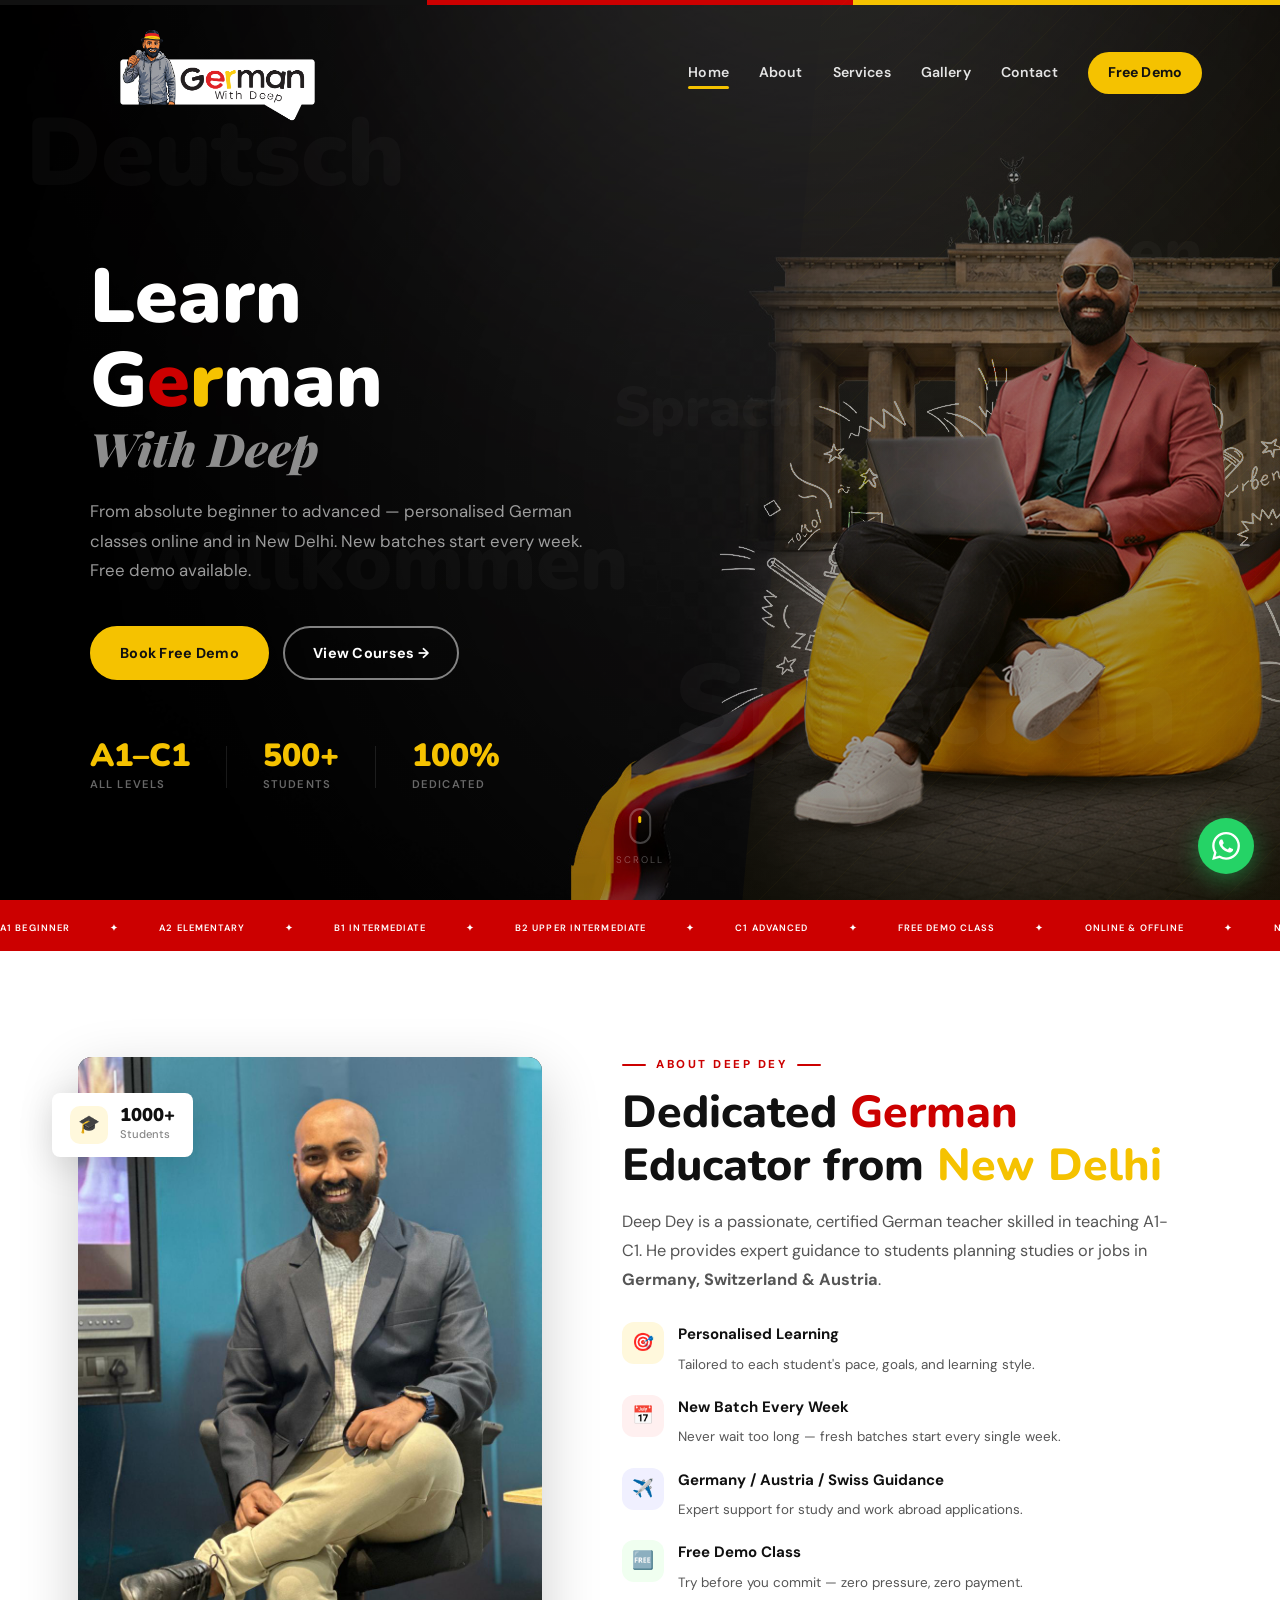
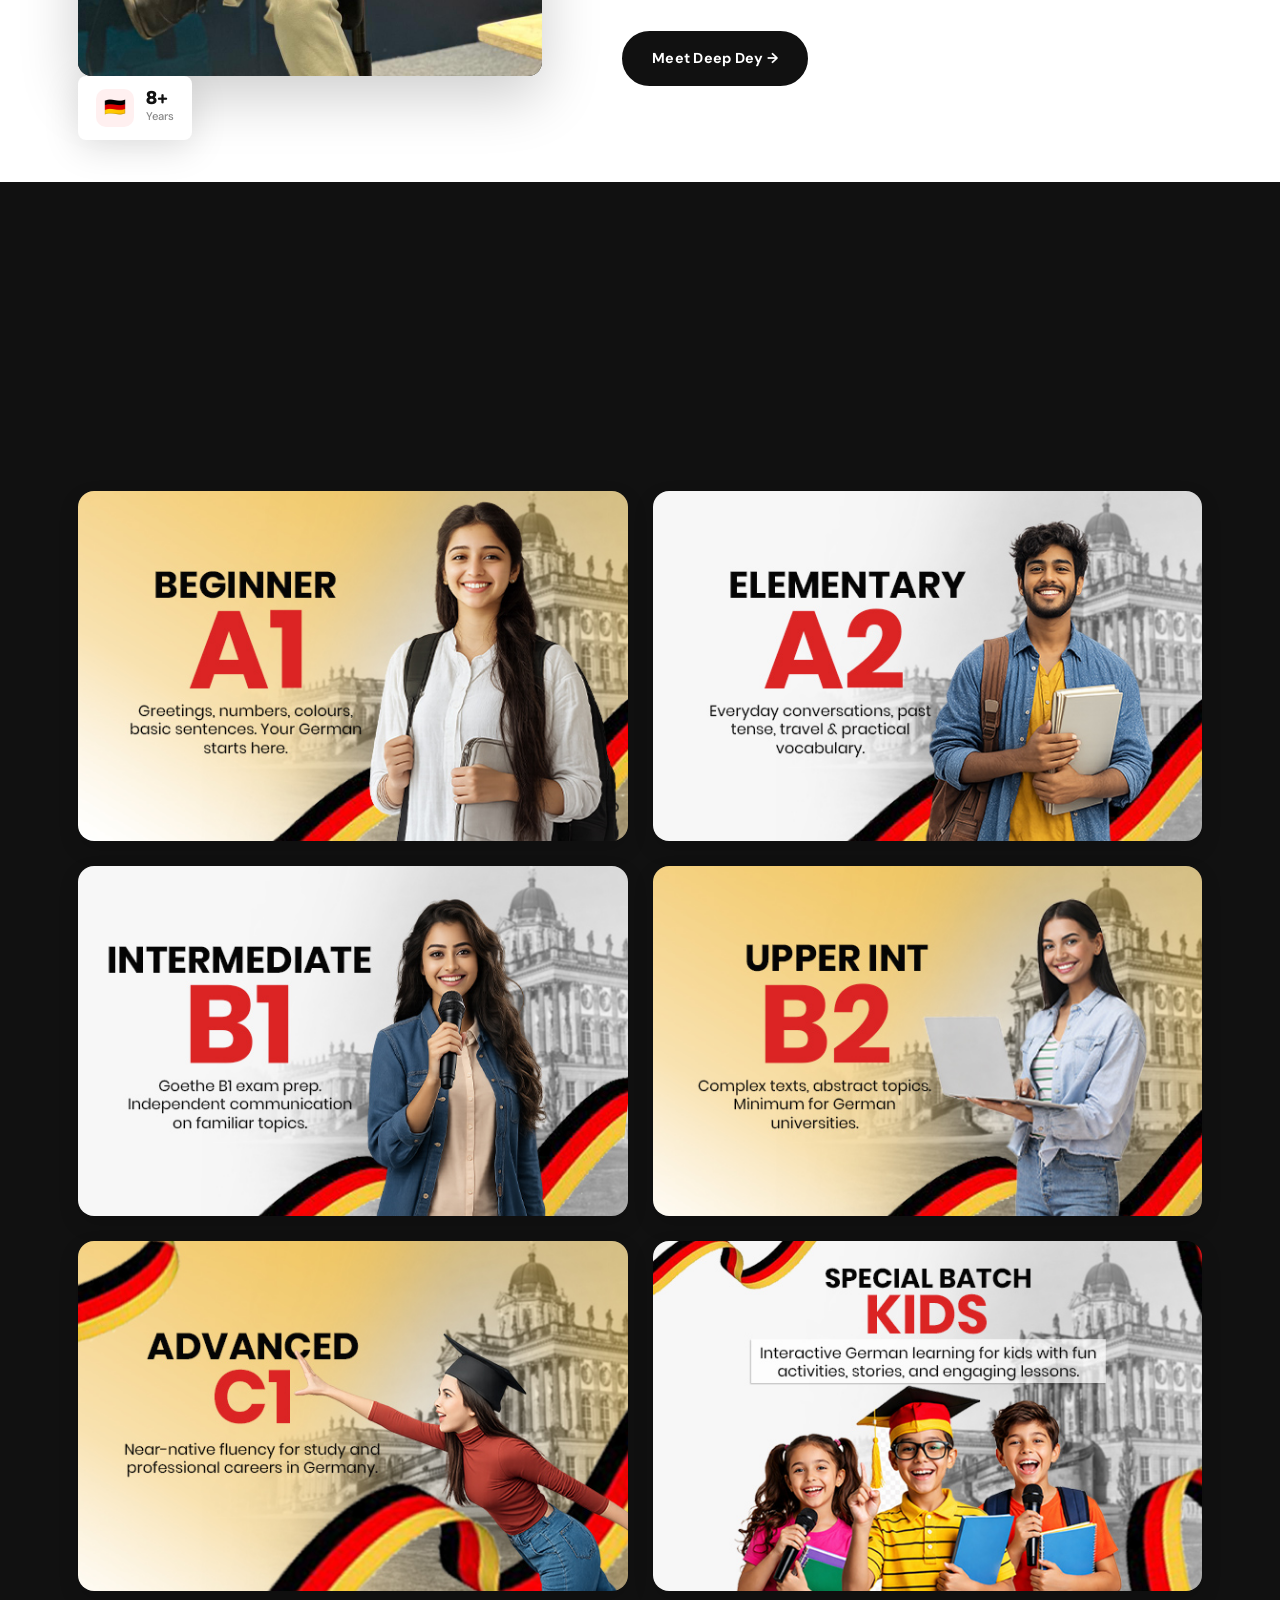
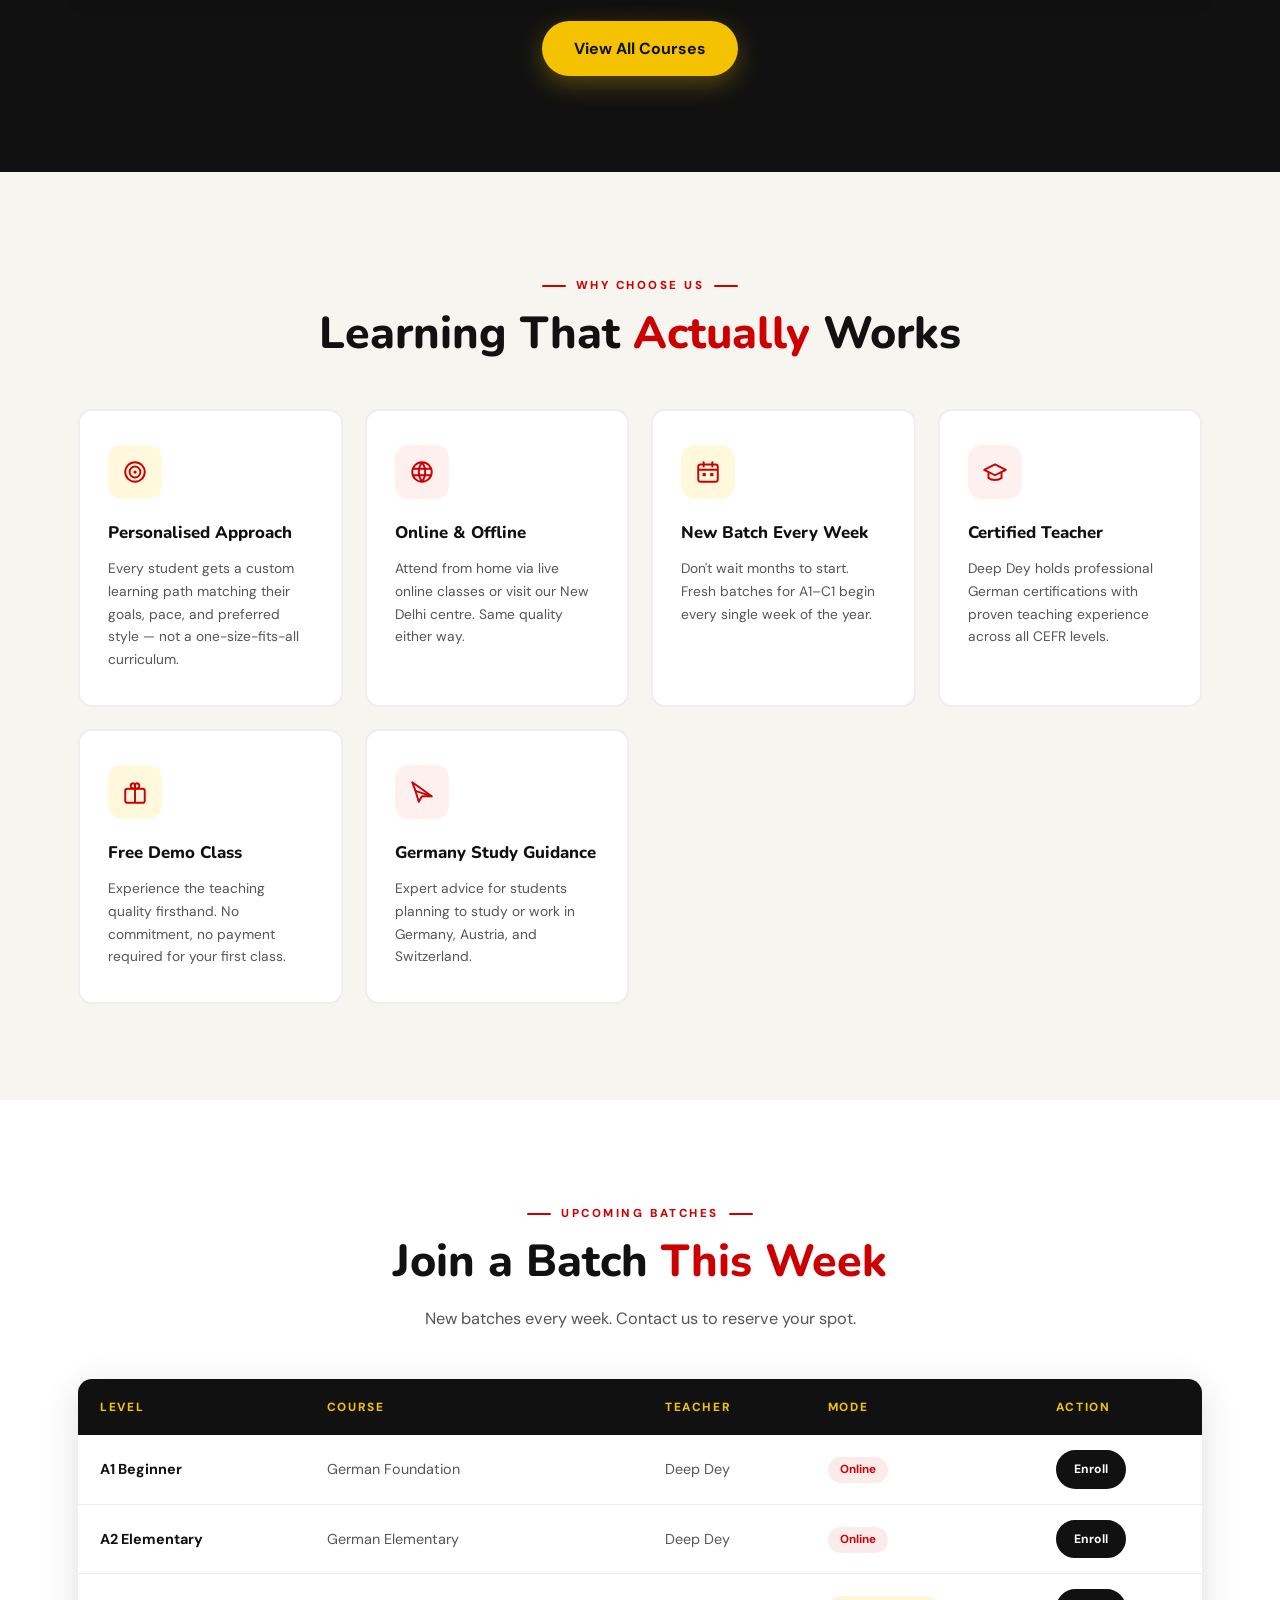
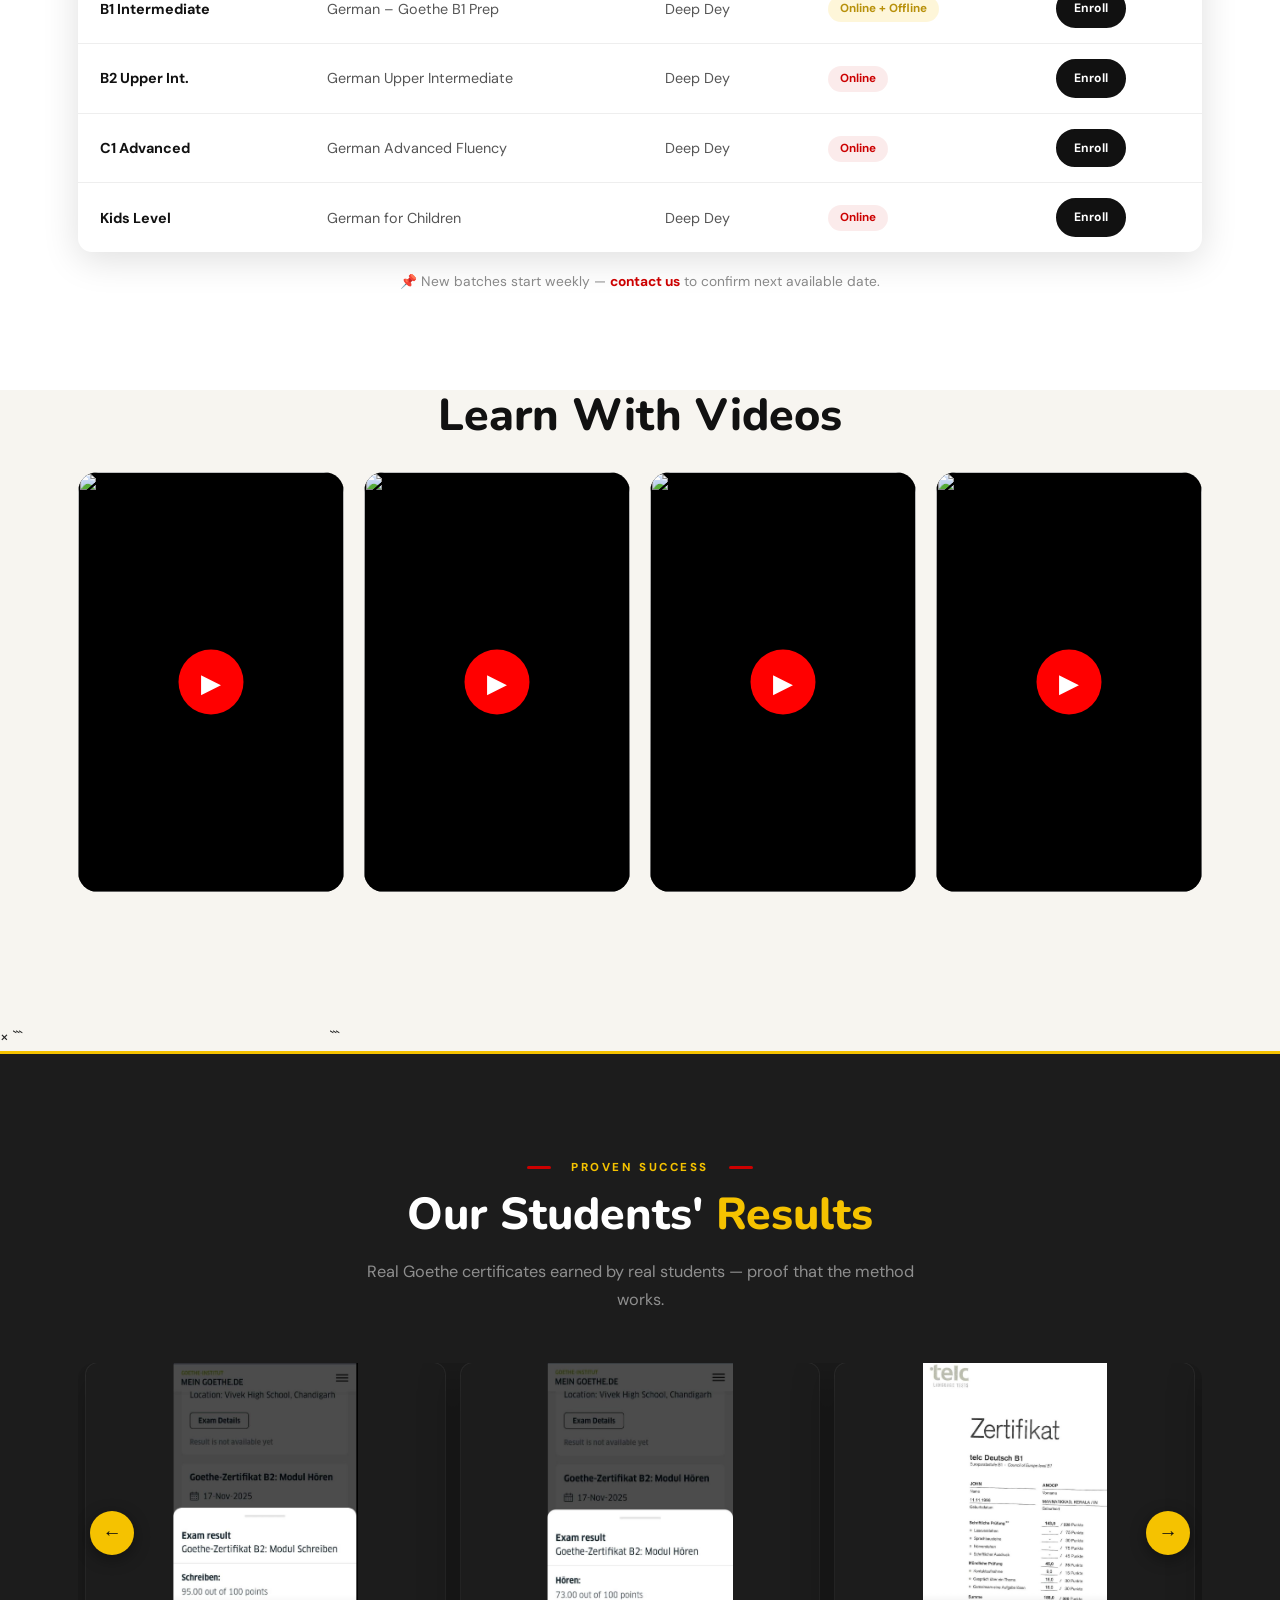
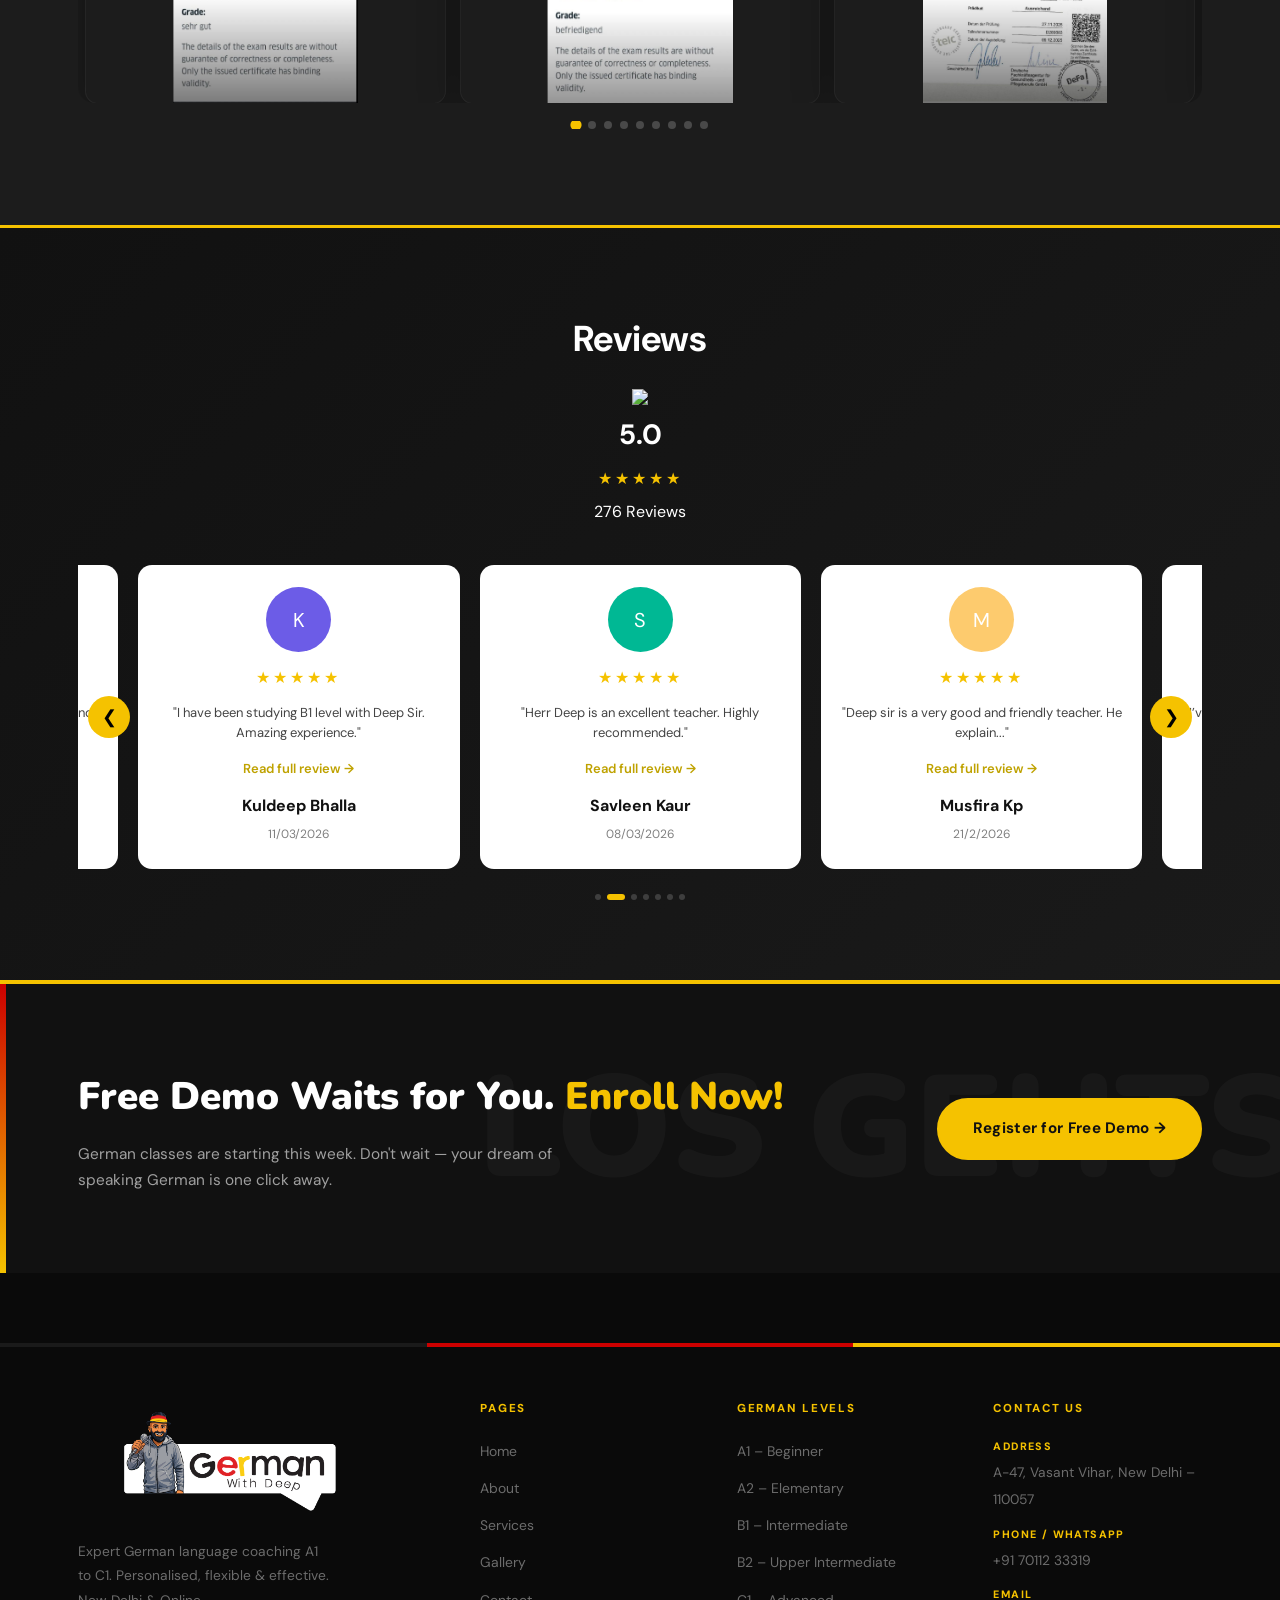
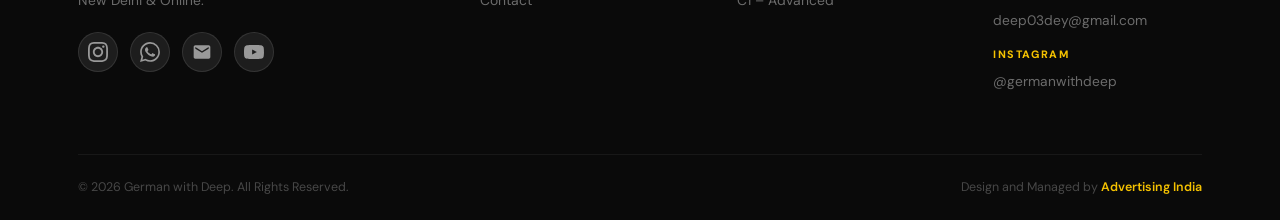
==== commit 9c762d0f: "fixed index" ====
--- a/index.html
+++ b/index.html
@@ -157,7 +157,7 @@
         <div class="float-badge">
           <div class="fb-icon yellow">🎓</div>
           <div>
-            <div class="fb-num">500+</div>
+            <div class="fb-num">1000+</div>
             <div class="fb-lbl">Students</div>
           </div>
         </div>
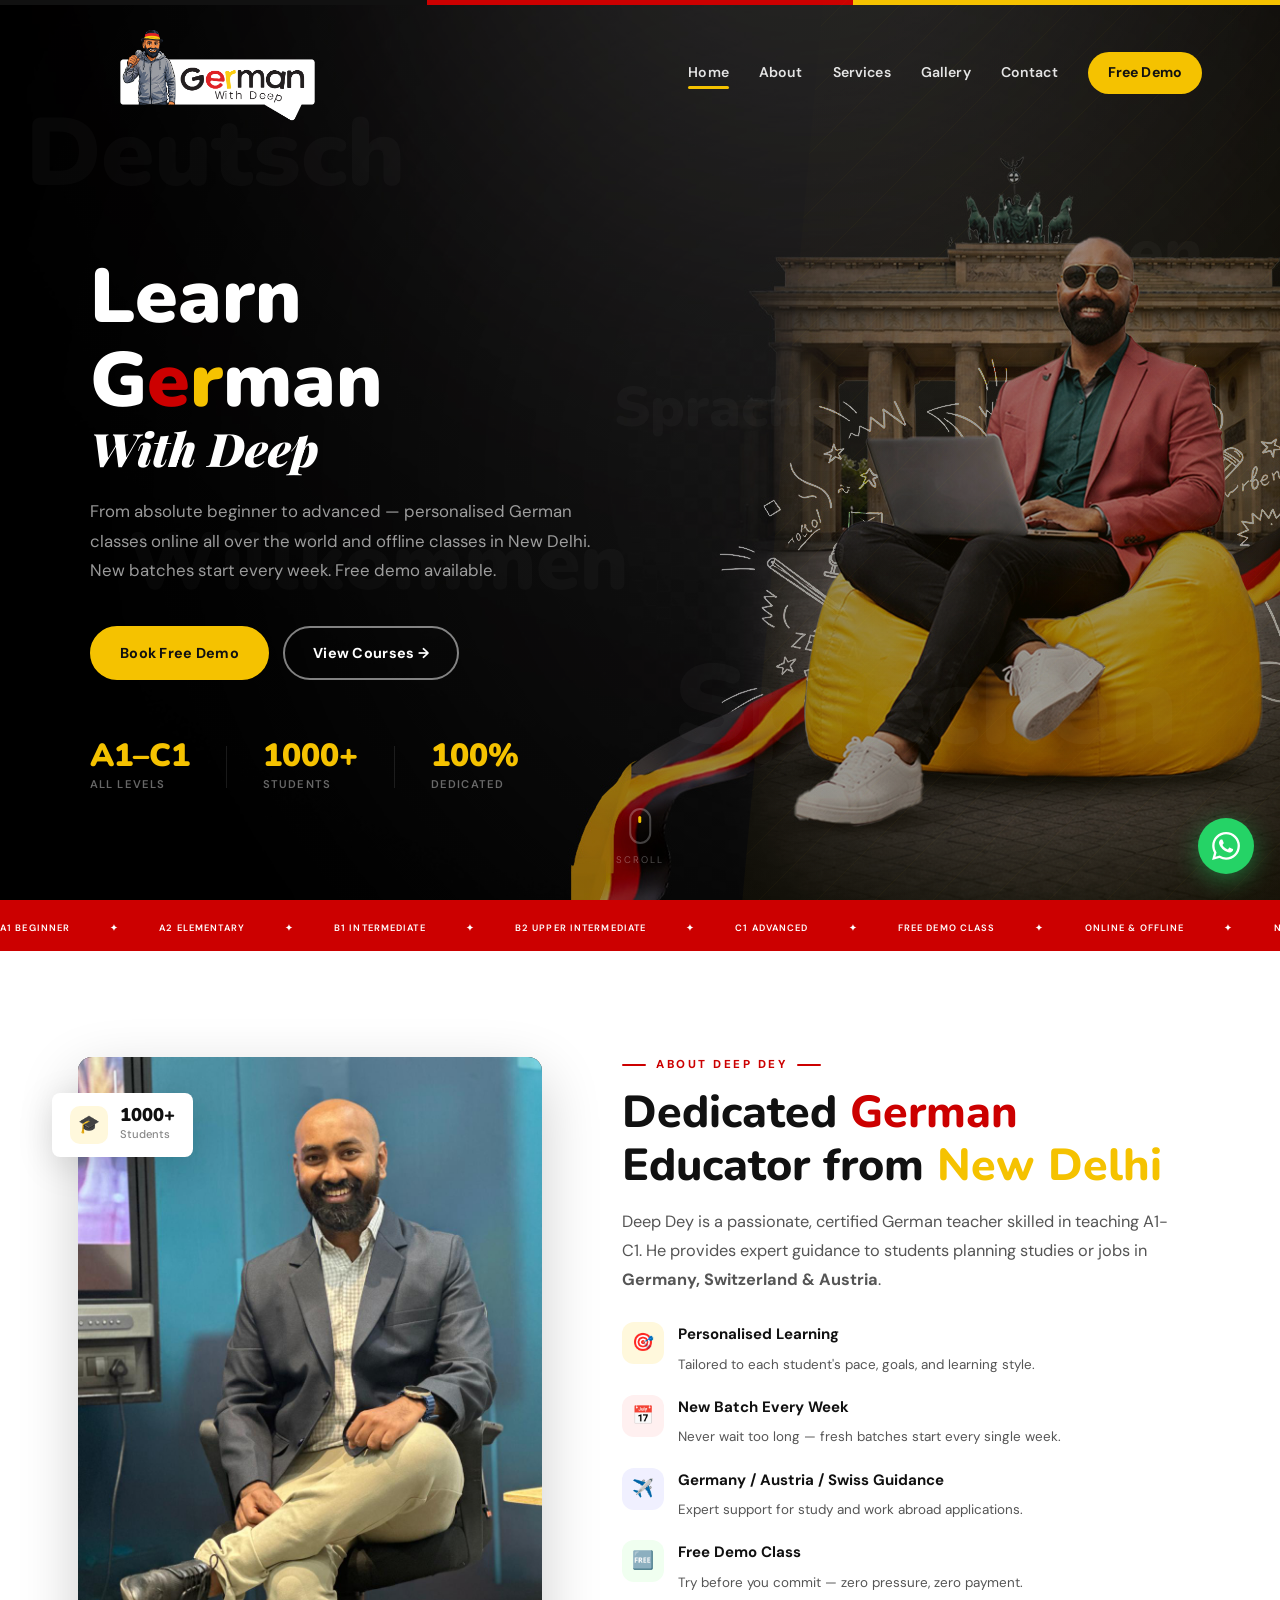
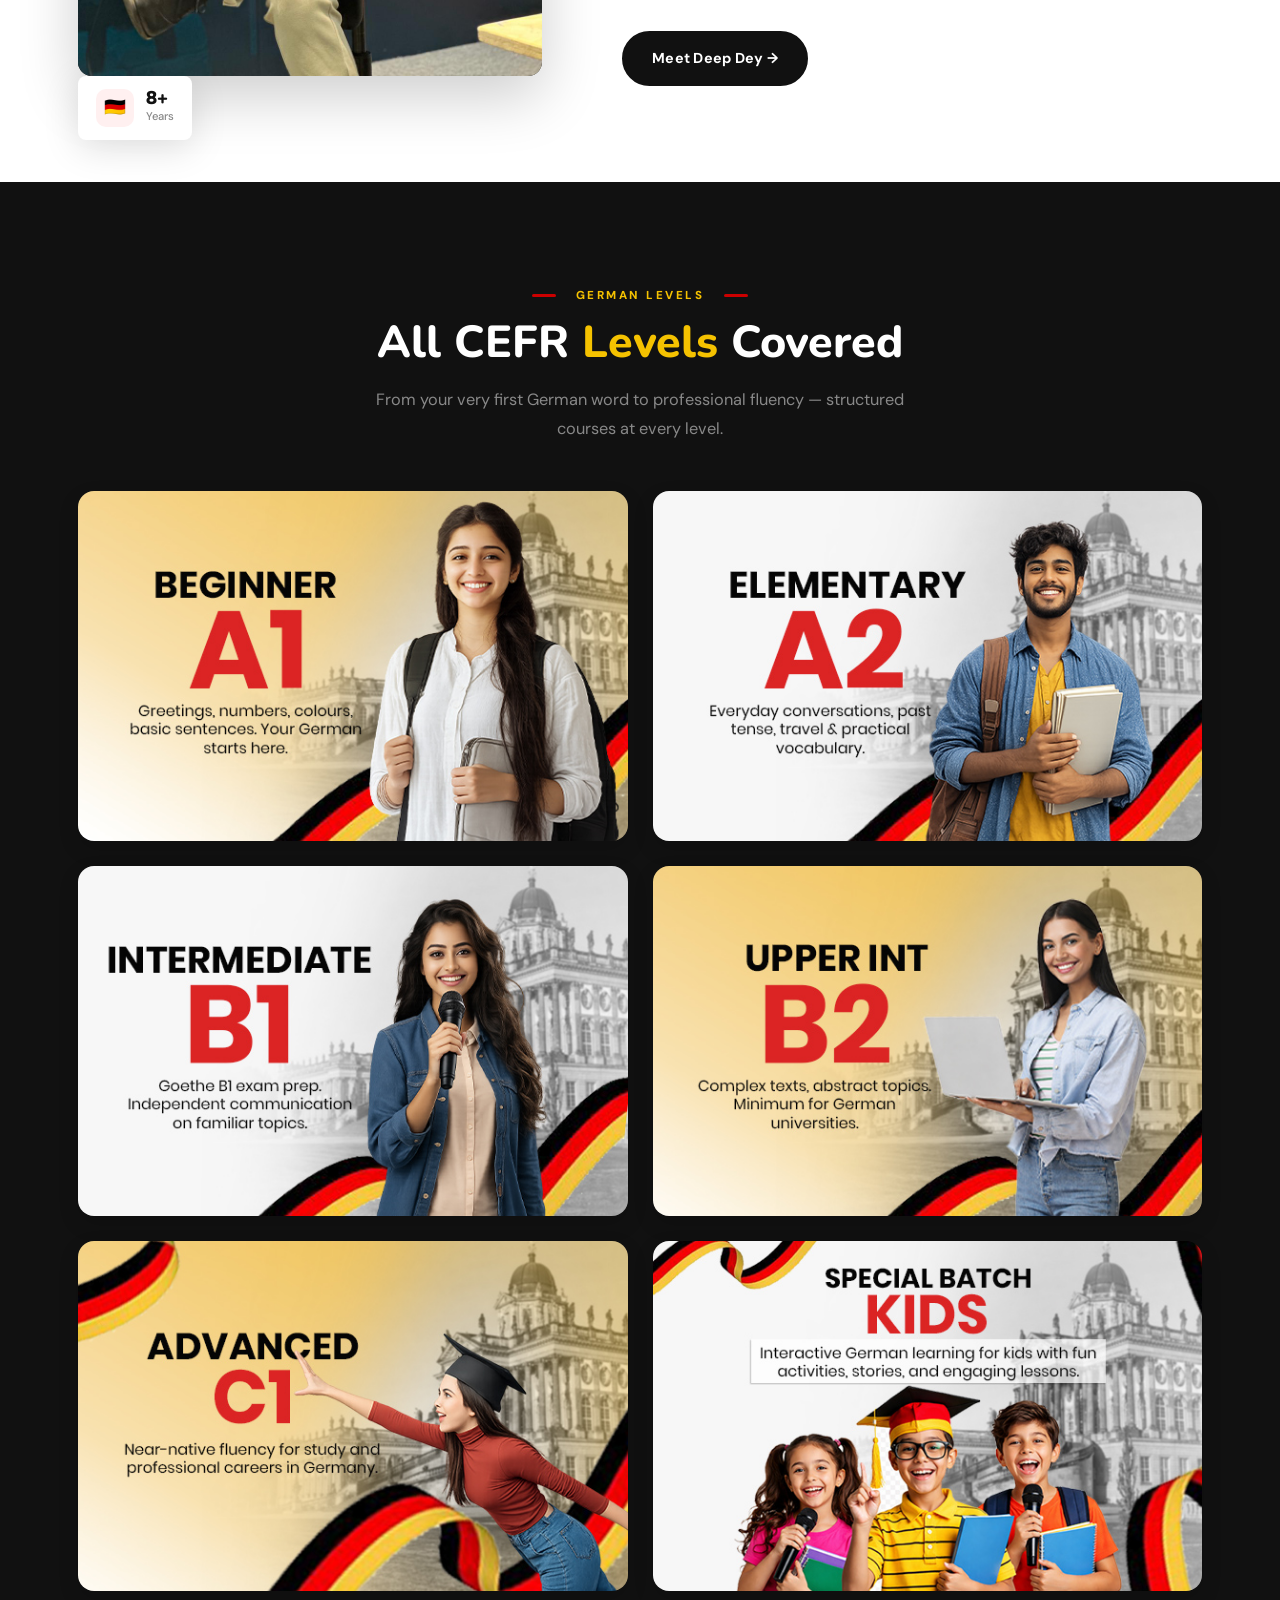
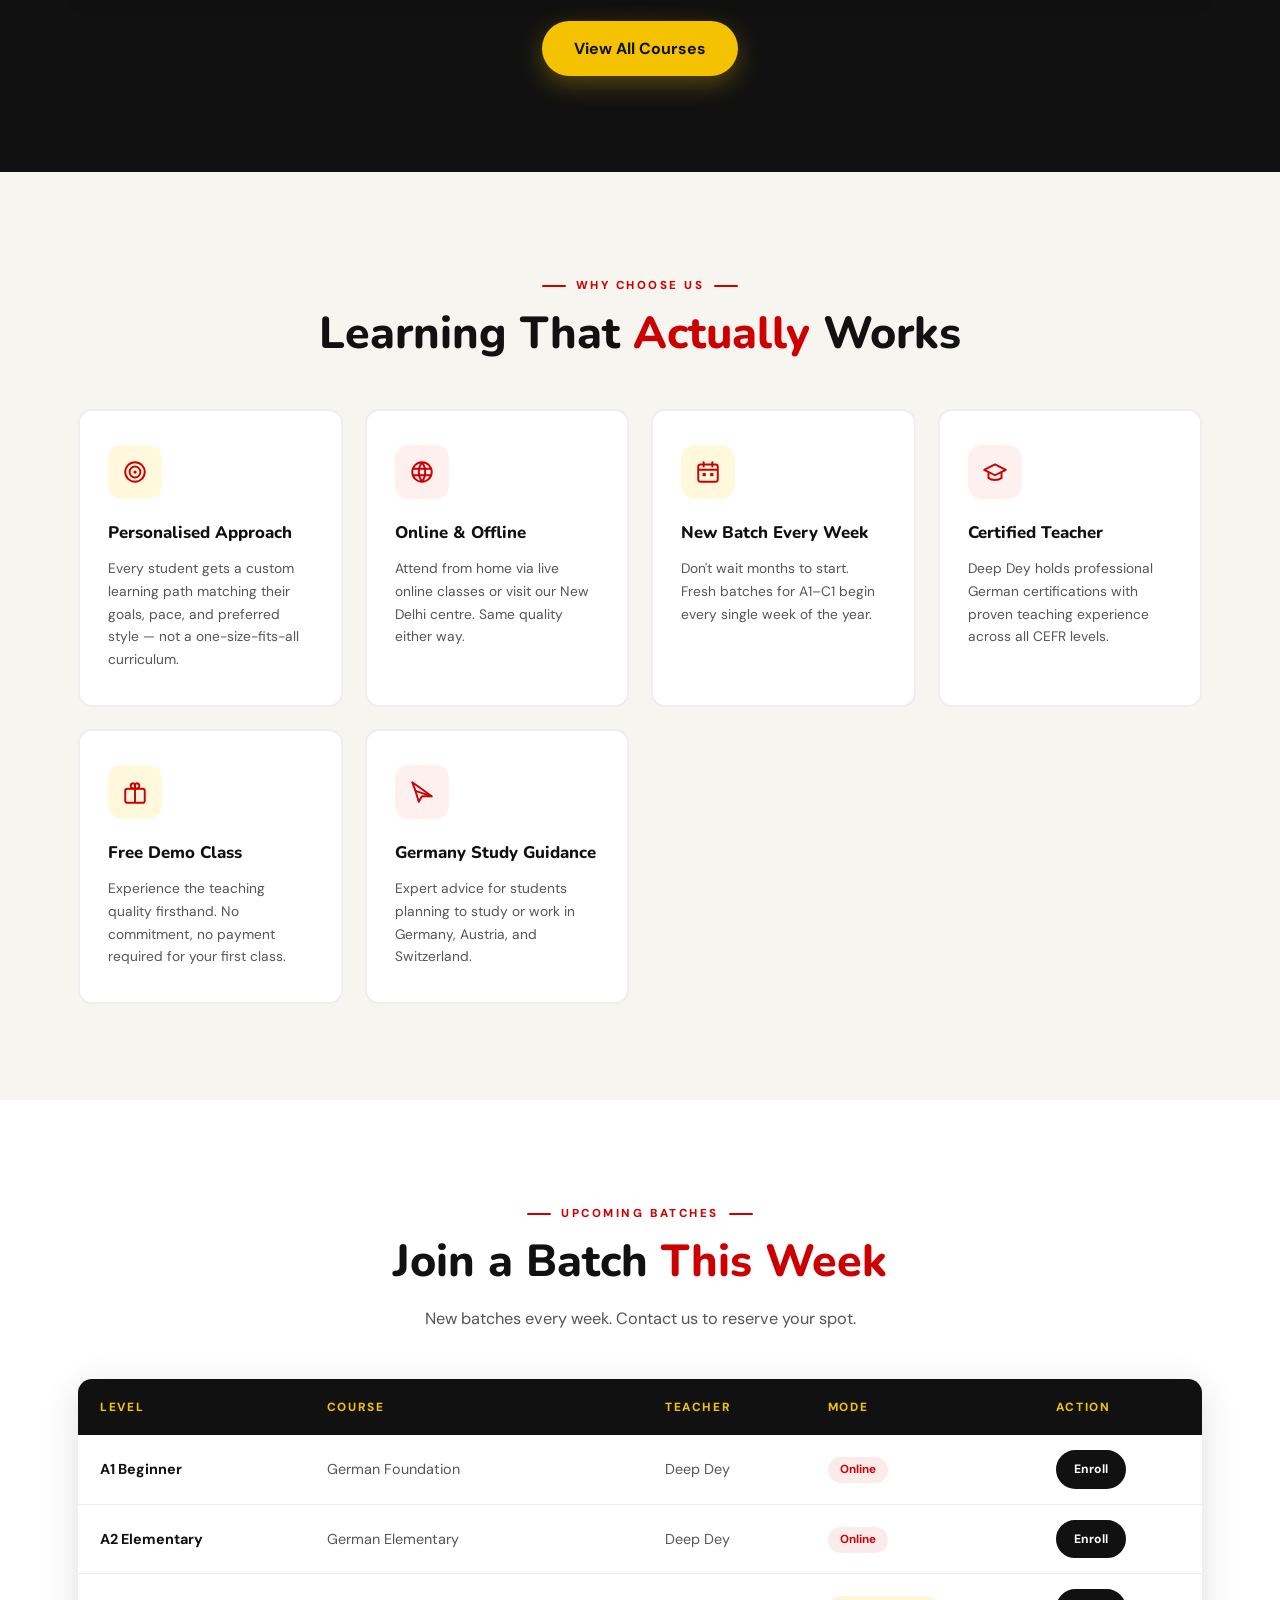
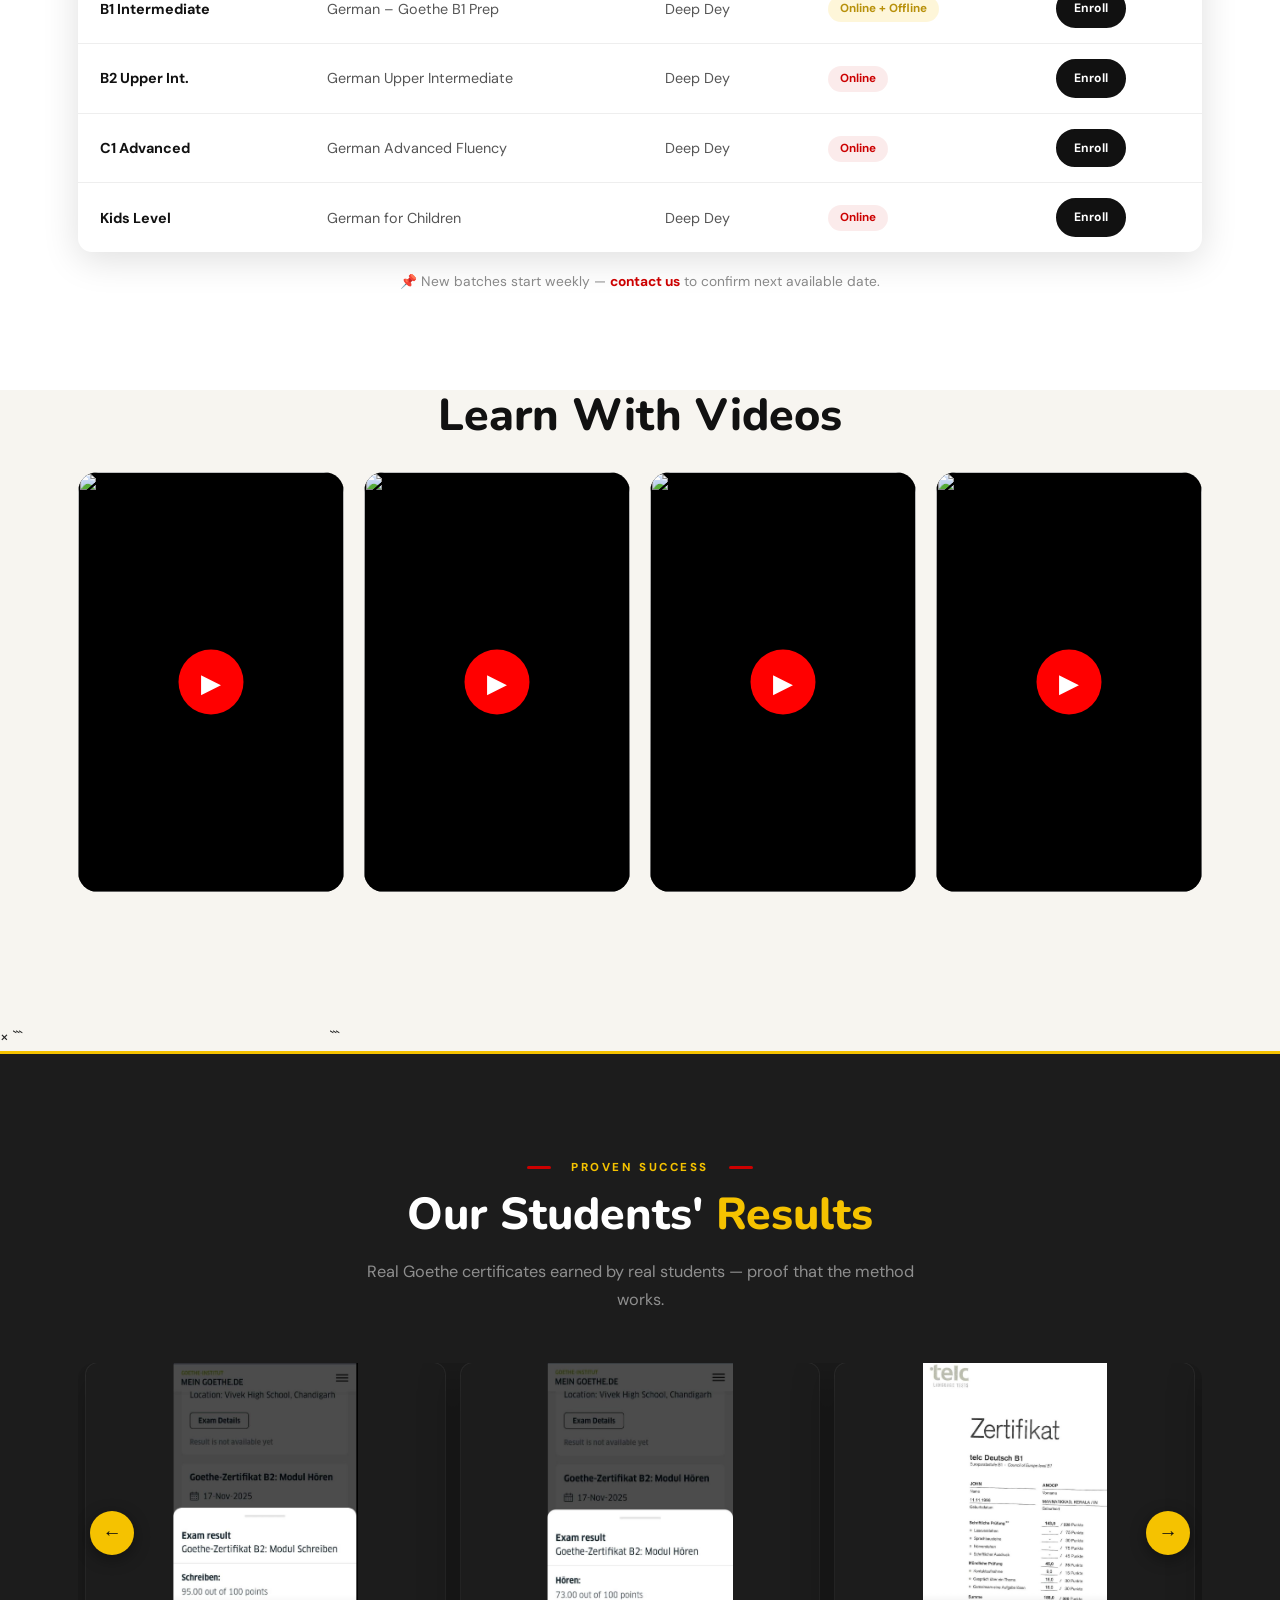
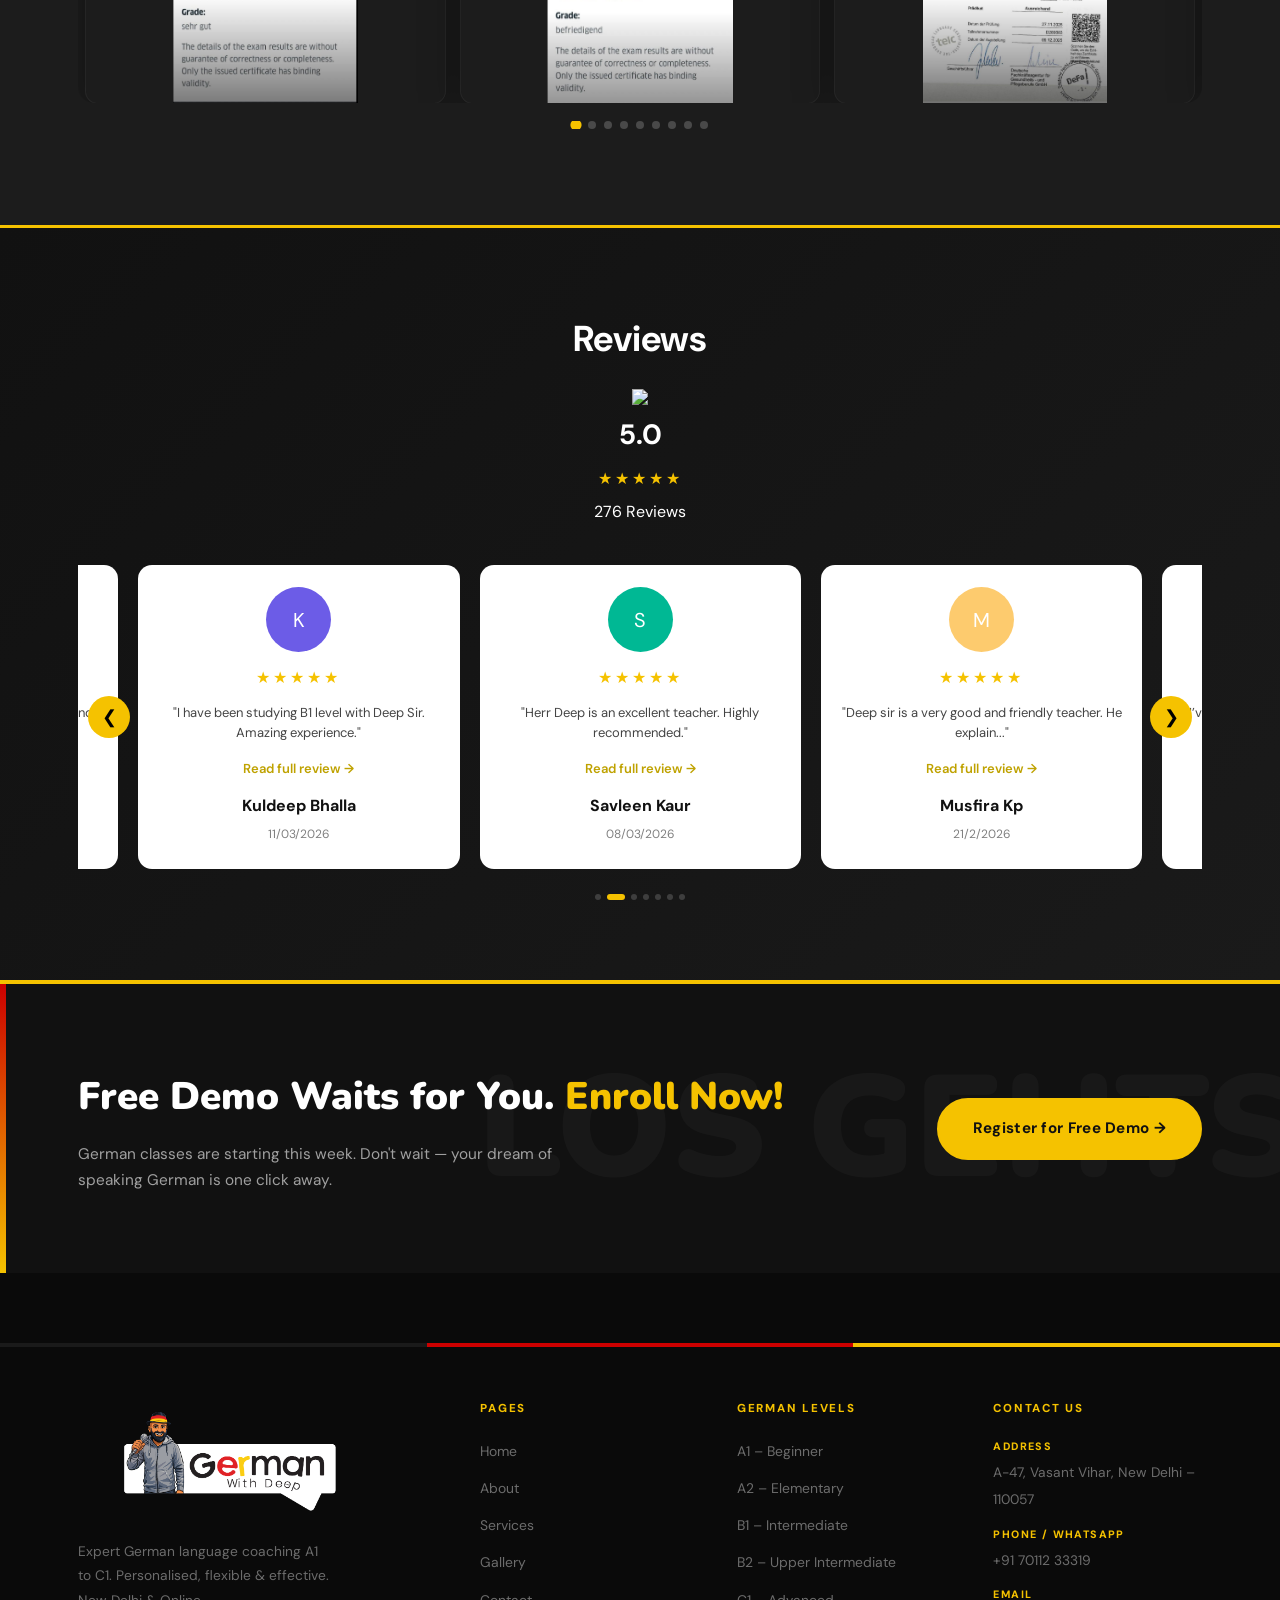
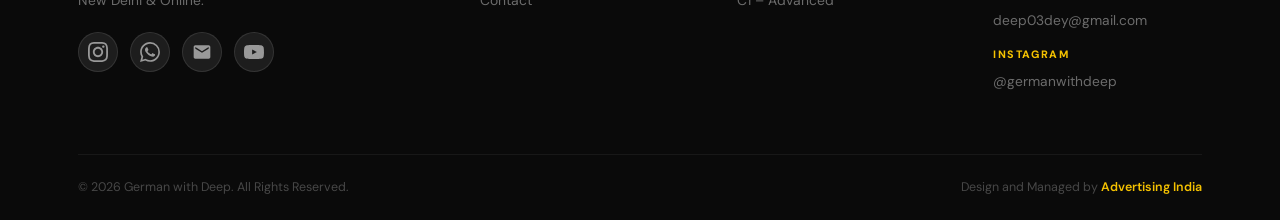
==== commit 3cff2544: "fixed all" ====
--- a/index.html
+++ b/index.html
@@ -74,7 +74,7 @@
         <span class="ht3">With Deep</span>
       </h1>
 
-      <p class="hero-sub">From absolute beginner to advanced — personalised German classes online and in New Delhi. New
+      <p class="hero-sub">From absolute beginner to advanced — personalised German classes online all over the world and offline classes in New Delhi. New
         batches start every week. Free demo available.</p>
 
       <div class="hero-btns">
@@ -85,7 +85,7 @@
       <div class="hero-stats">
         <div class="hstat"><span class="hstat-num">A1–C1</span><span class="hstat-lbl">All Levels</span></div>
         <div class="hstat-div"></div>
-        <div class="hstat"><span class="hstat-num">500+</span><span class="hstat-lbl">Students</span></div>
+        <div class="hstat"><span class="hstat-num">1000+</span><span class="hstat-lbl">Students</span></div>
         <div class="hstat-div"></div>
         <div class="hstat"><span class="hstat-num">100%</span><span class="hstat-lbl">Dedicated</span></div>
       </div>
--- a/style.css
+++ b/style.css
@@ -240,7 +240,7 @@
 .ht-w { color:var(--white); }
 .ht-r { color:var(--red); }
 .ht-y { color:var(--yellow); }
-.ht3 { color:rgba(255,255,255,.55); font-size:60%; font-family:var(--font-serif); font-style:italic; animation:fadeInUp .7s ease .3s both; }
+.ht3 { color:var(--white); font-size:60%; font-family:var(--font-serif); font-style:italic; animation:fadeInUp .7s ease .3s both; }
 
 .hero-sub {
   color:rgba(255,255,255,.6); font-size:1.05rem; max-width:520px;
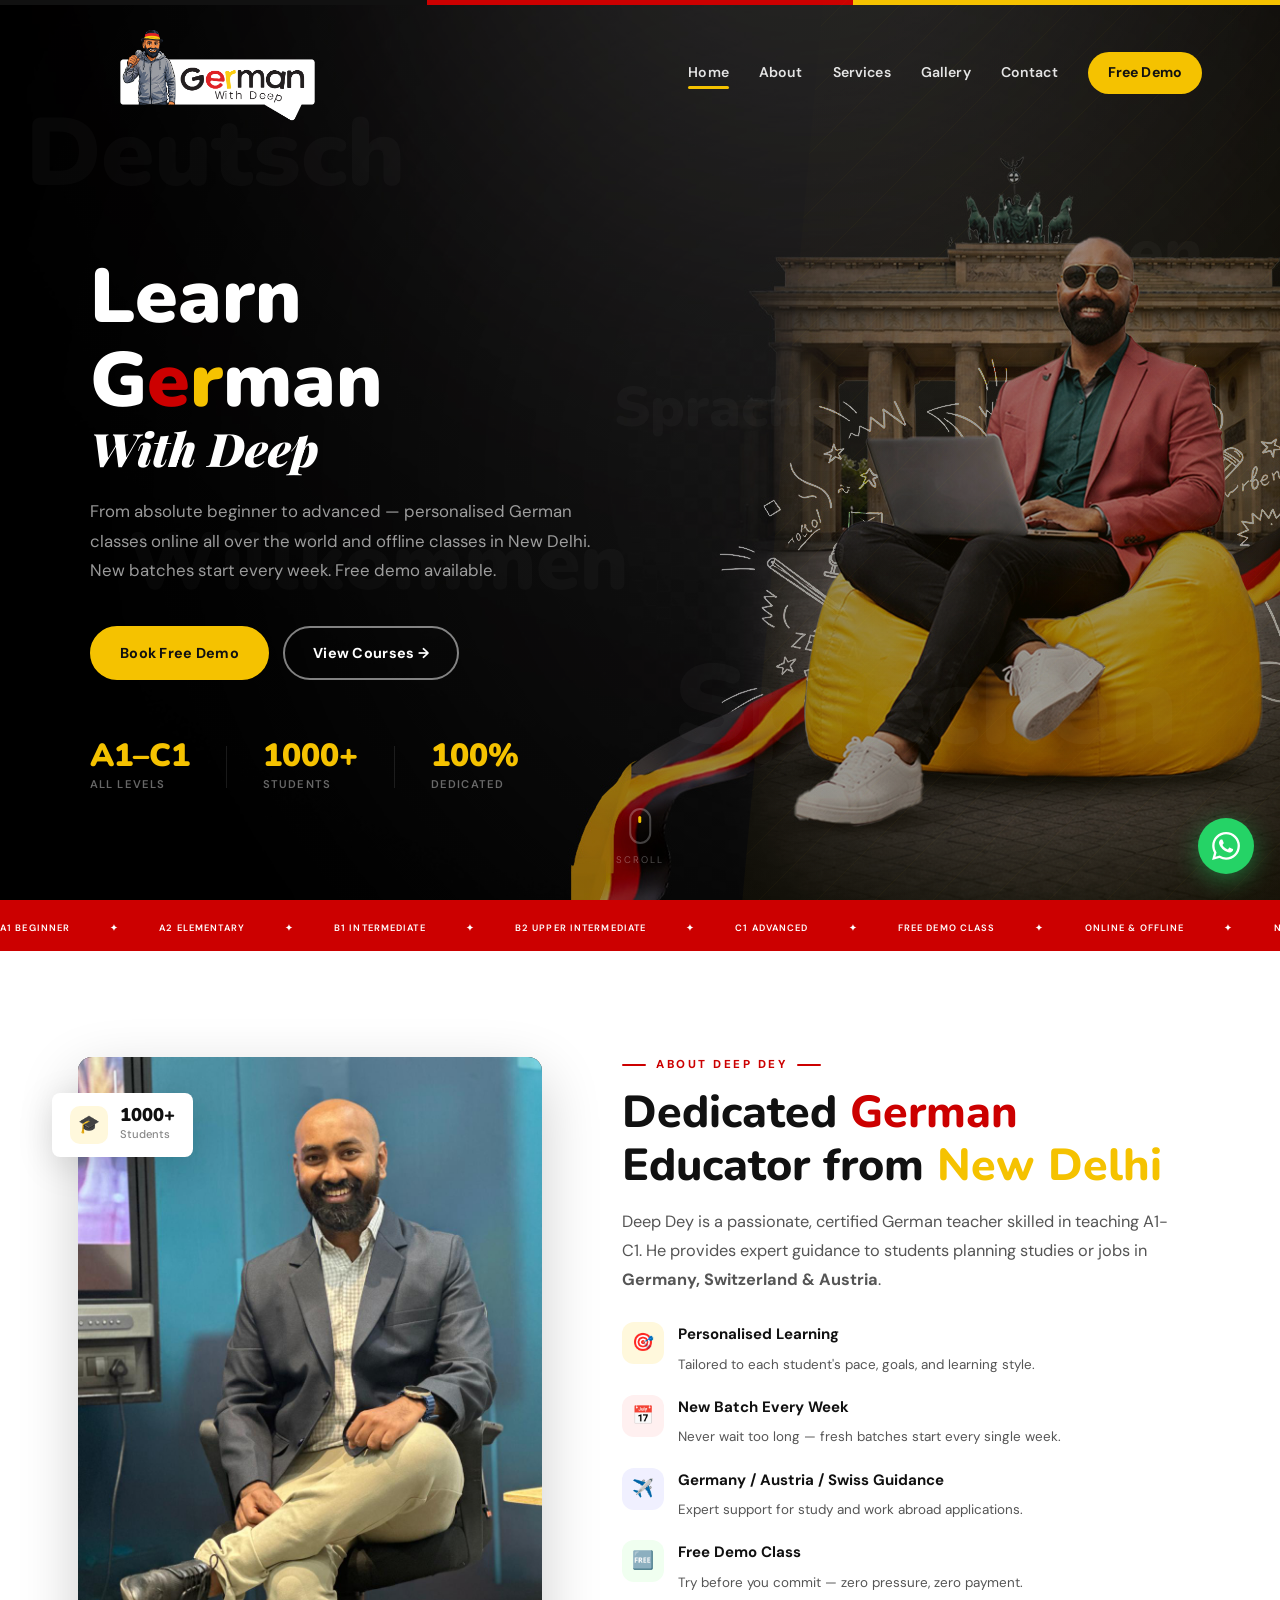
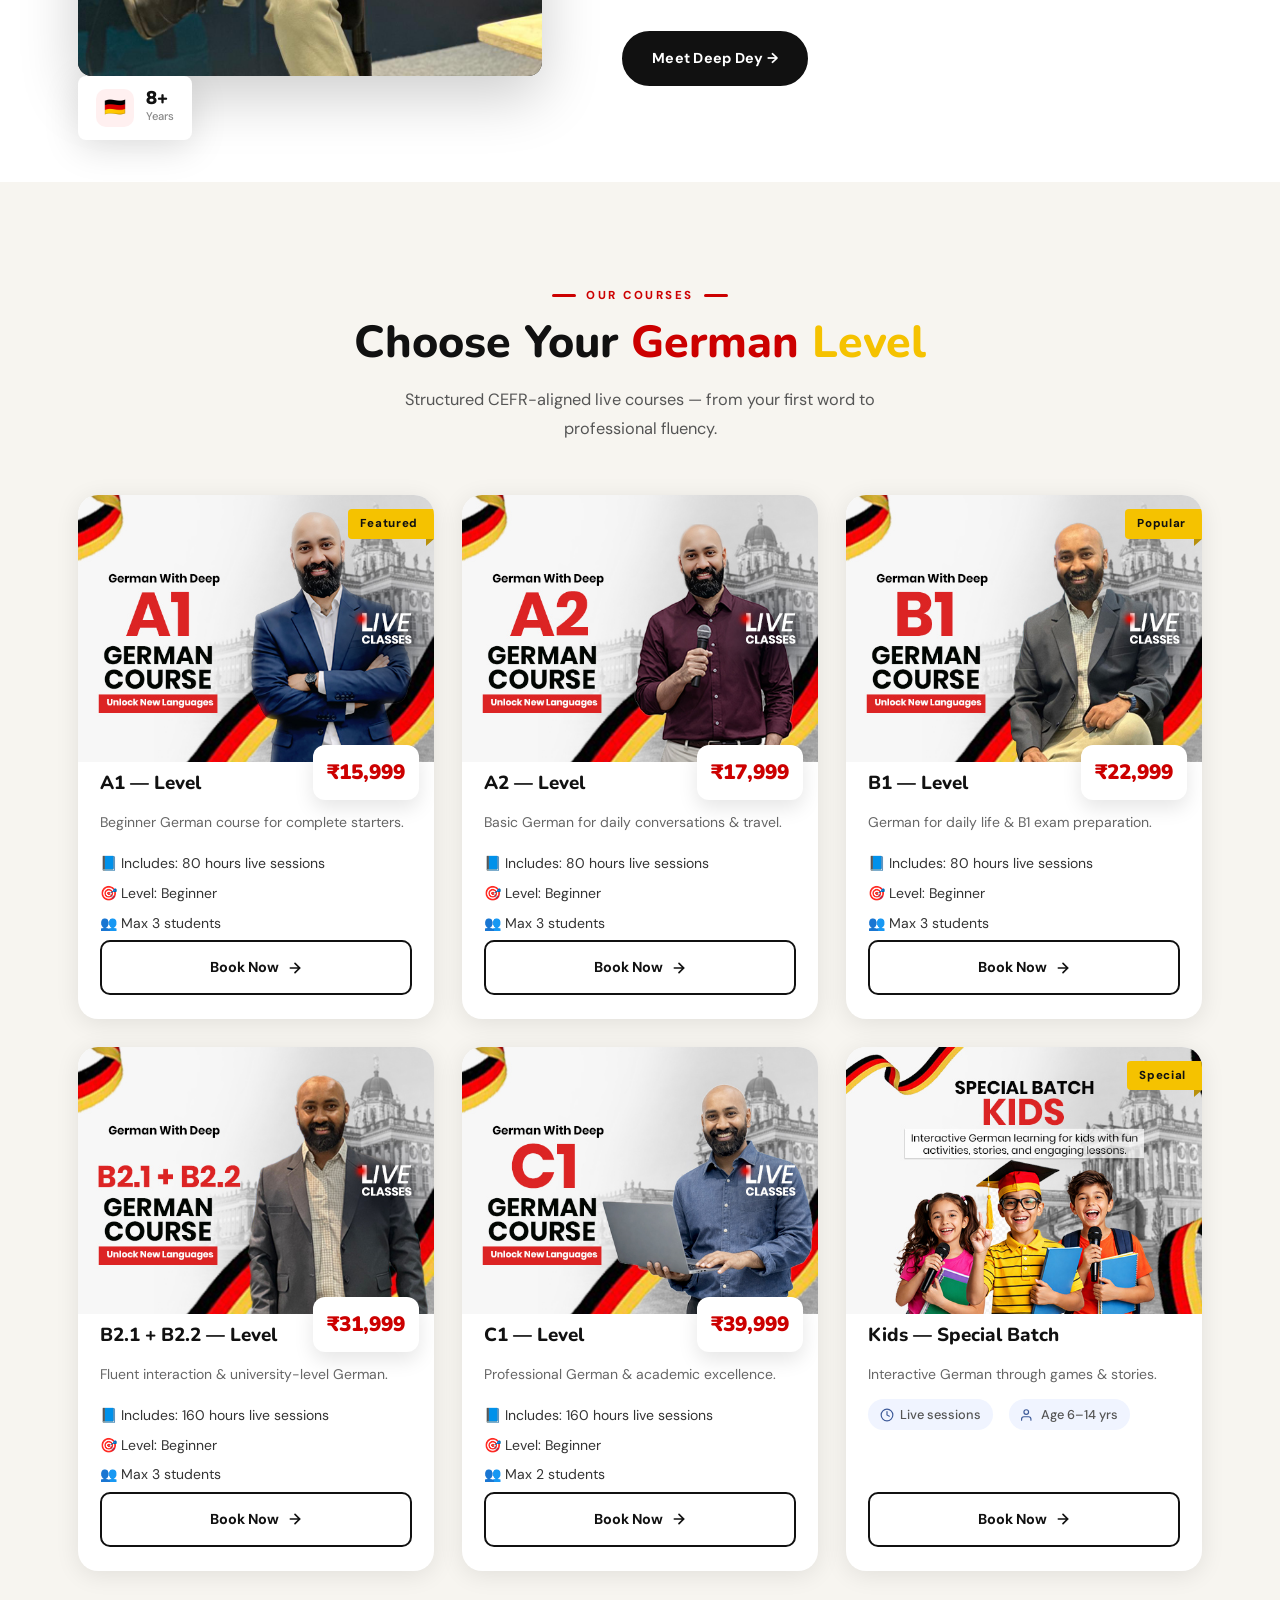
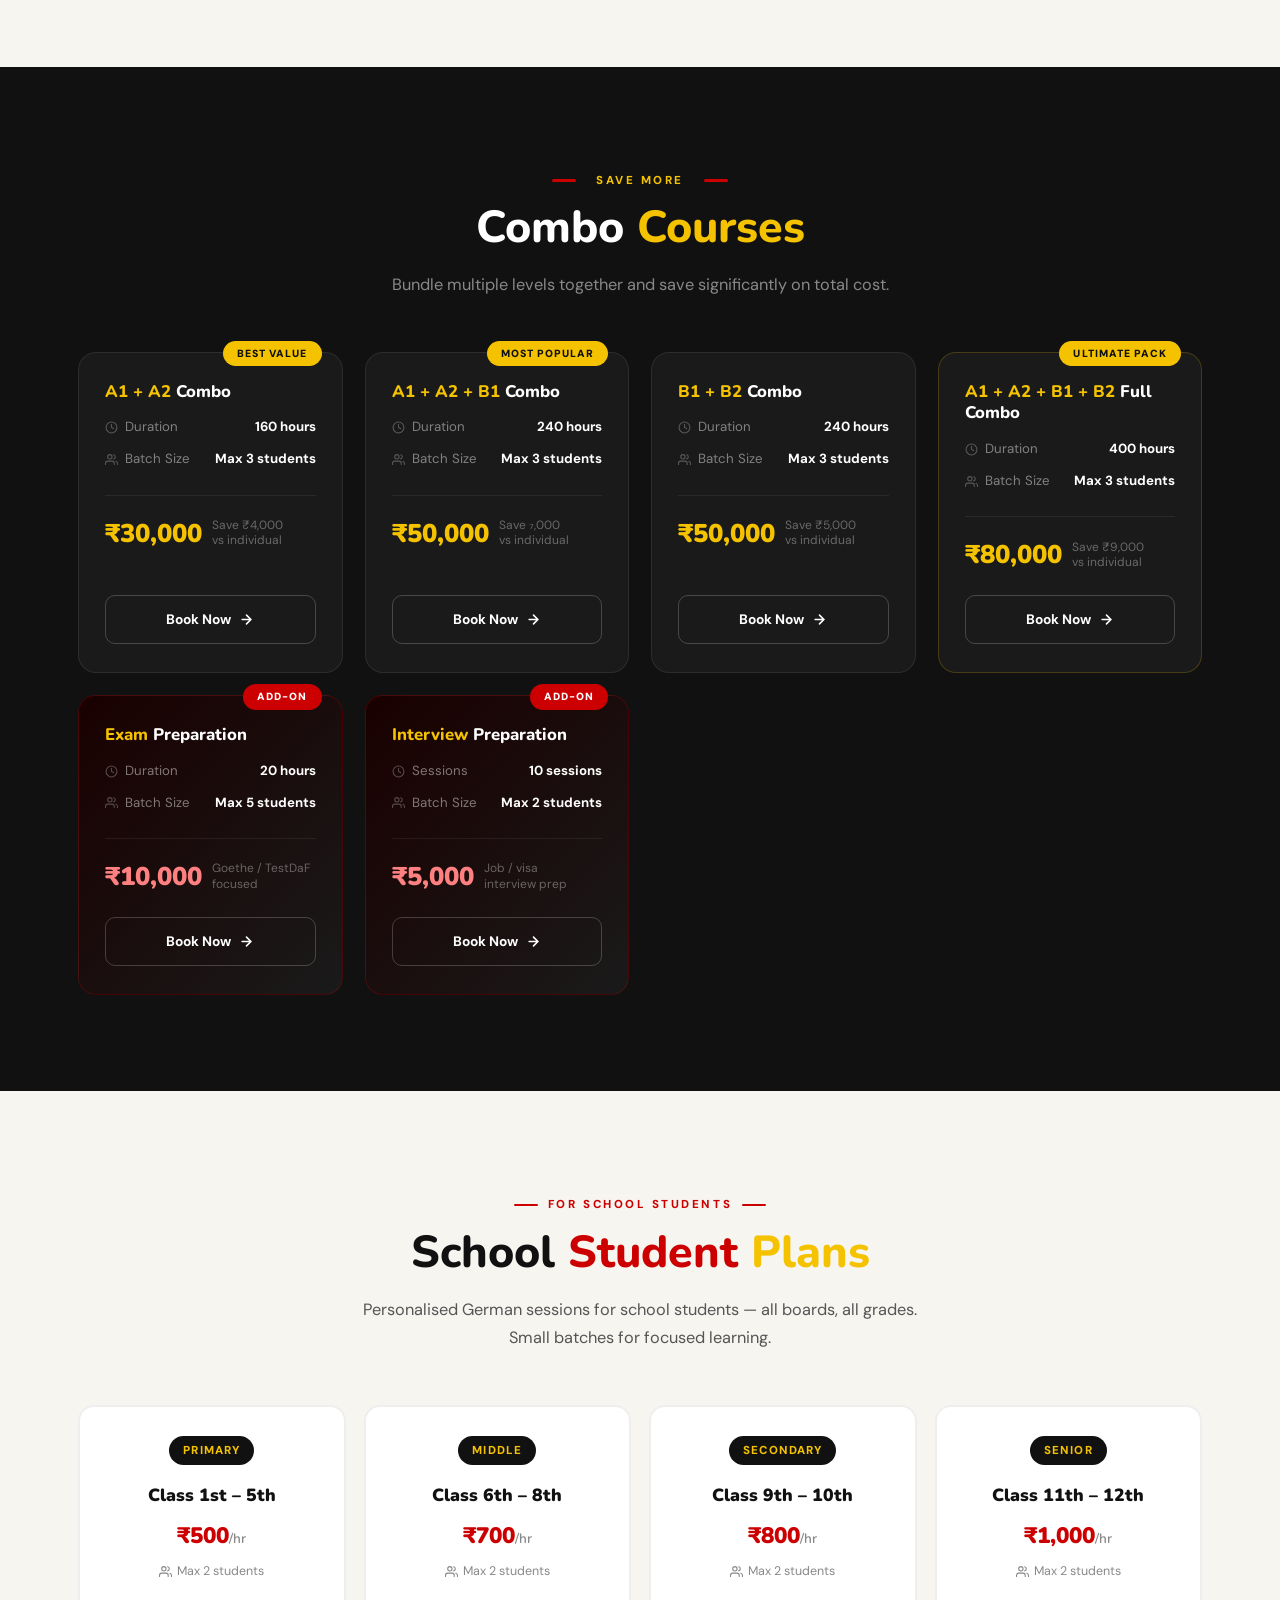
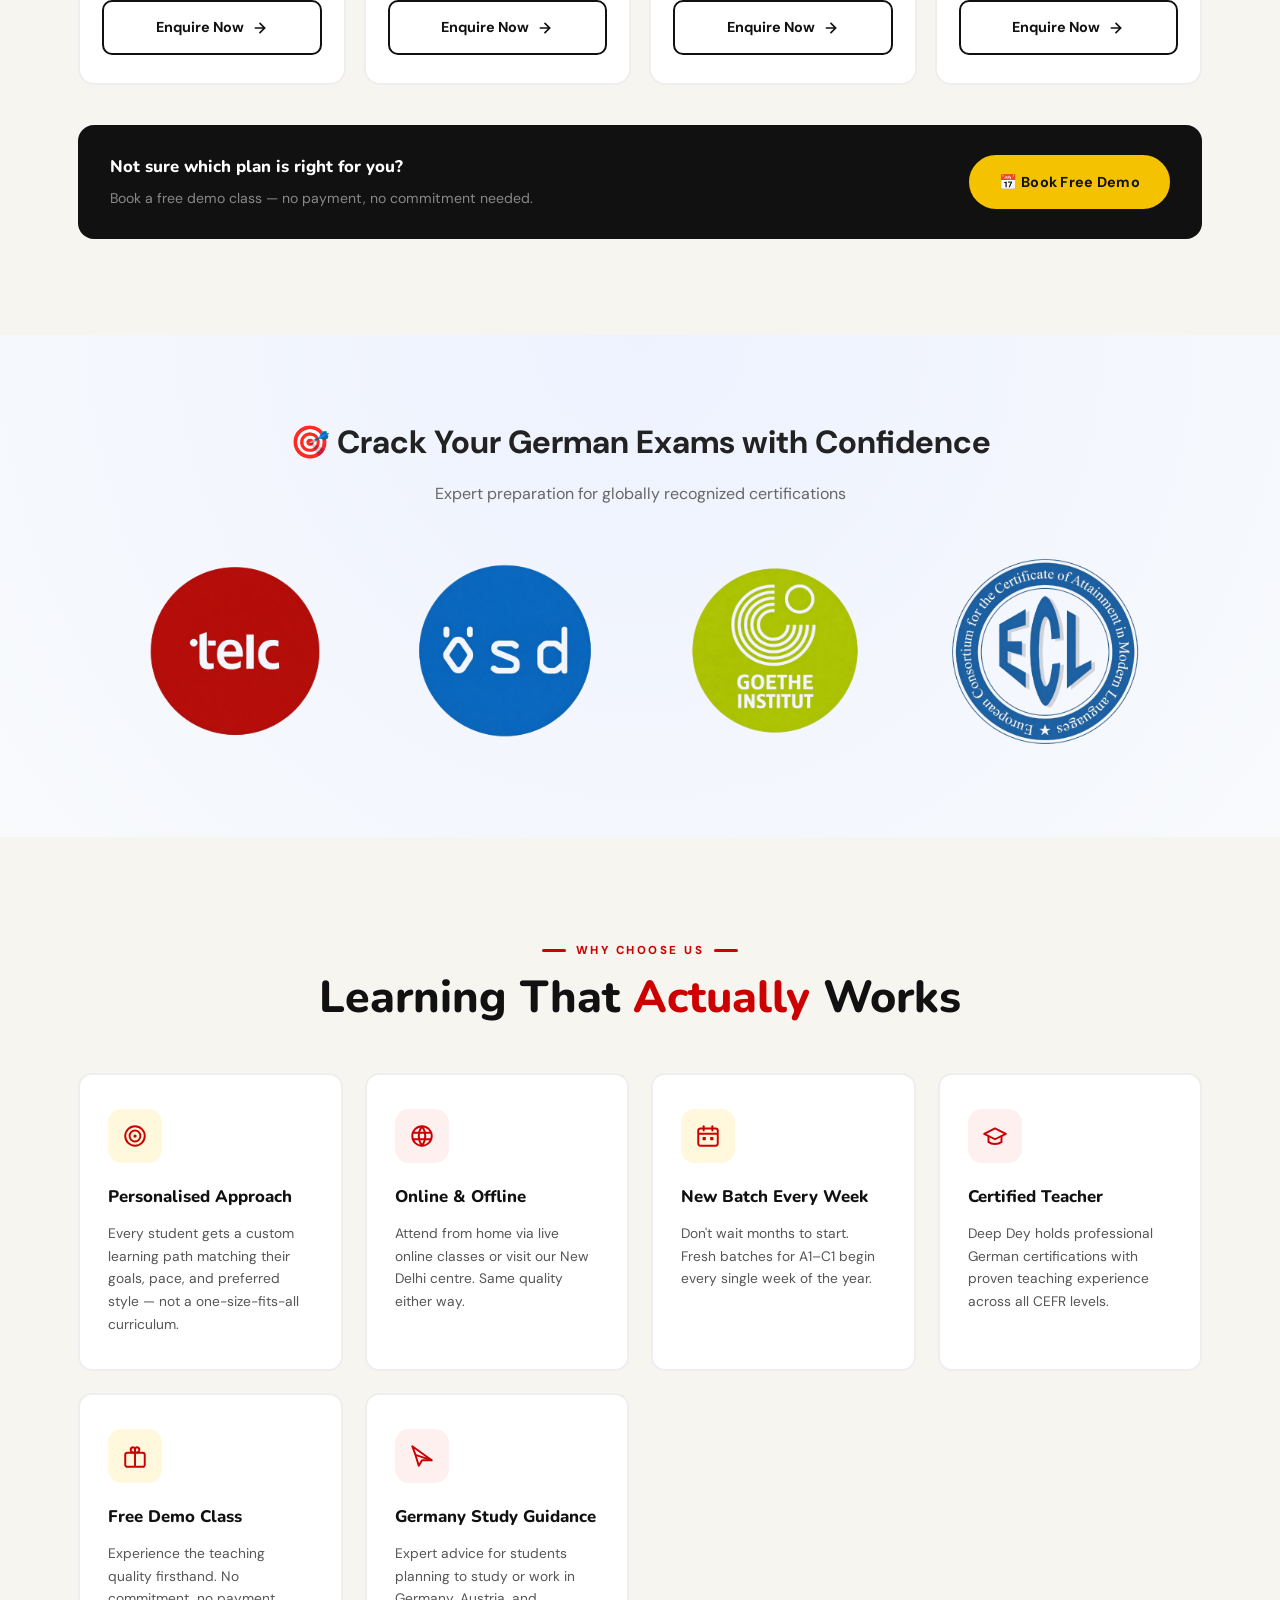
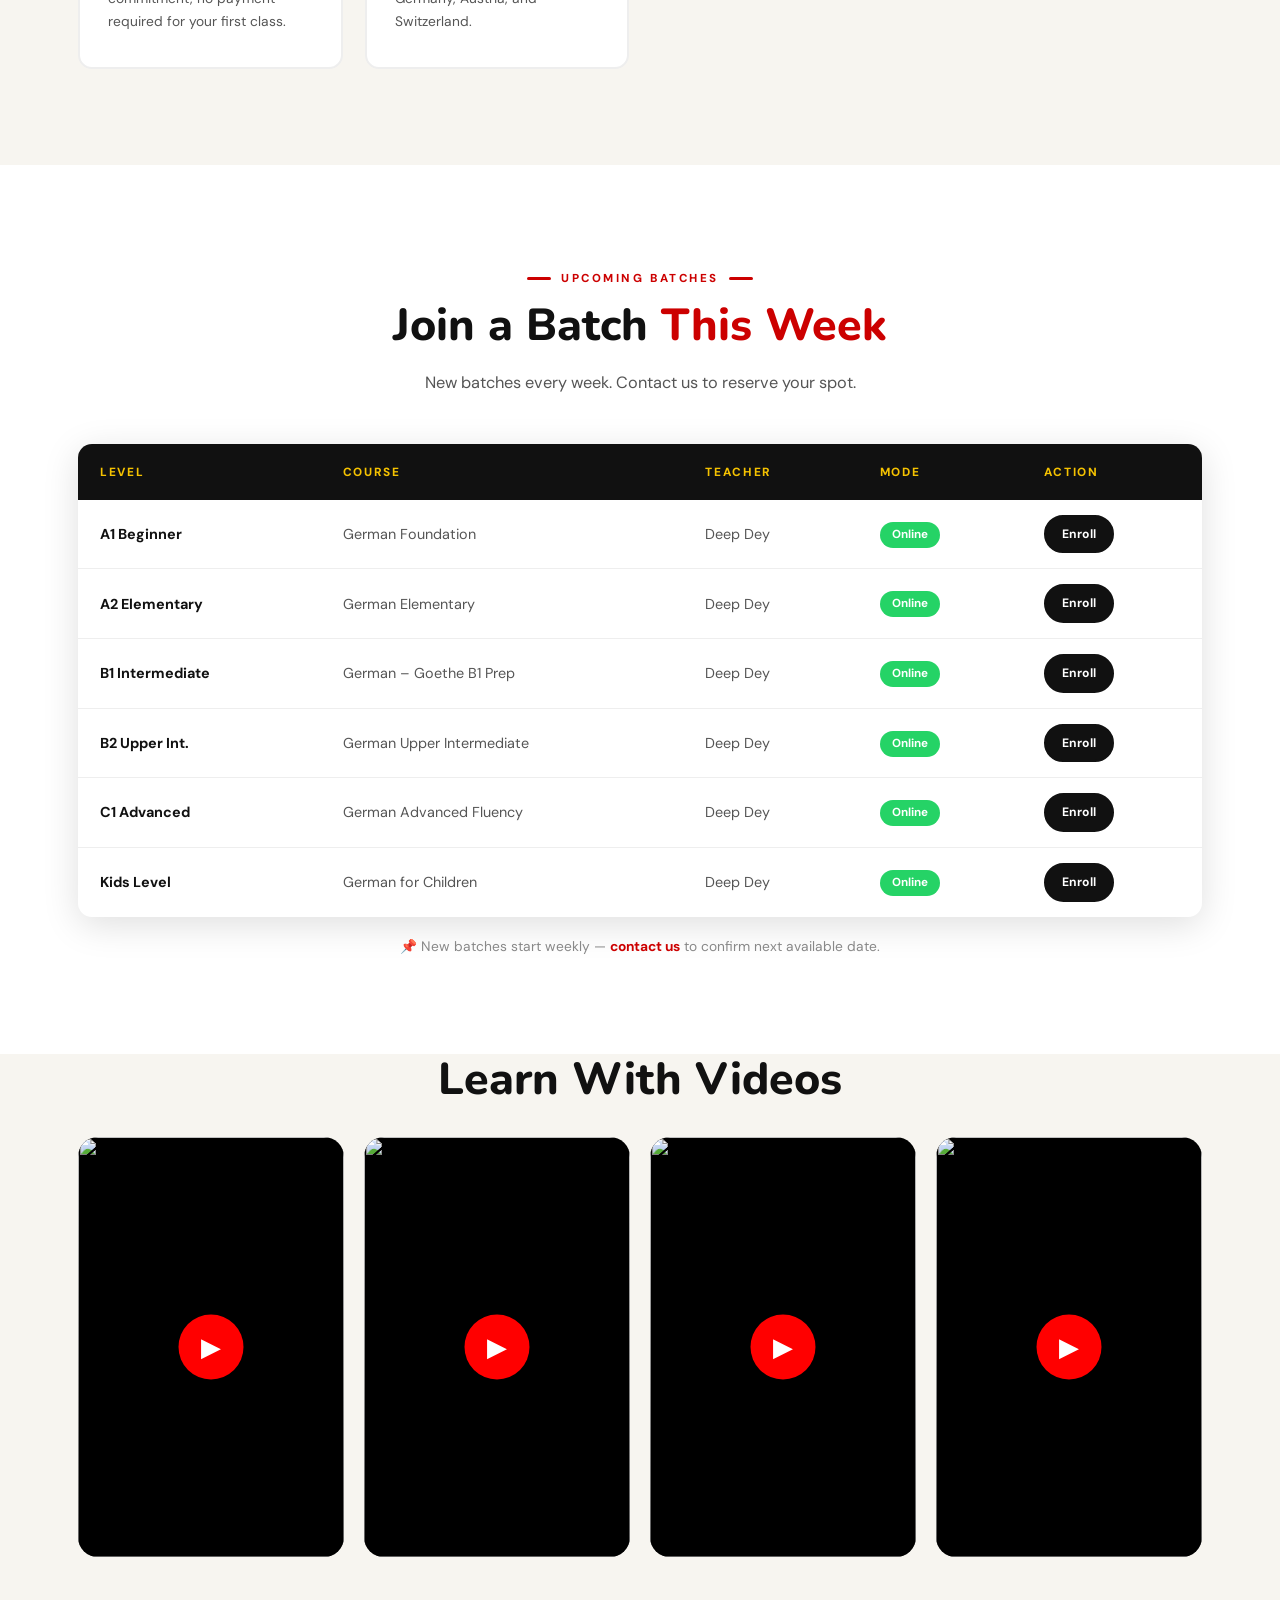
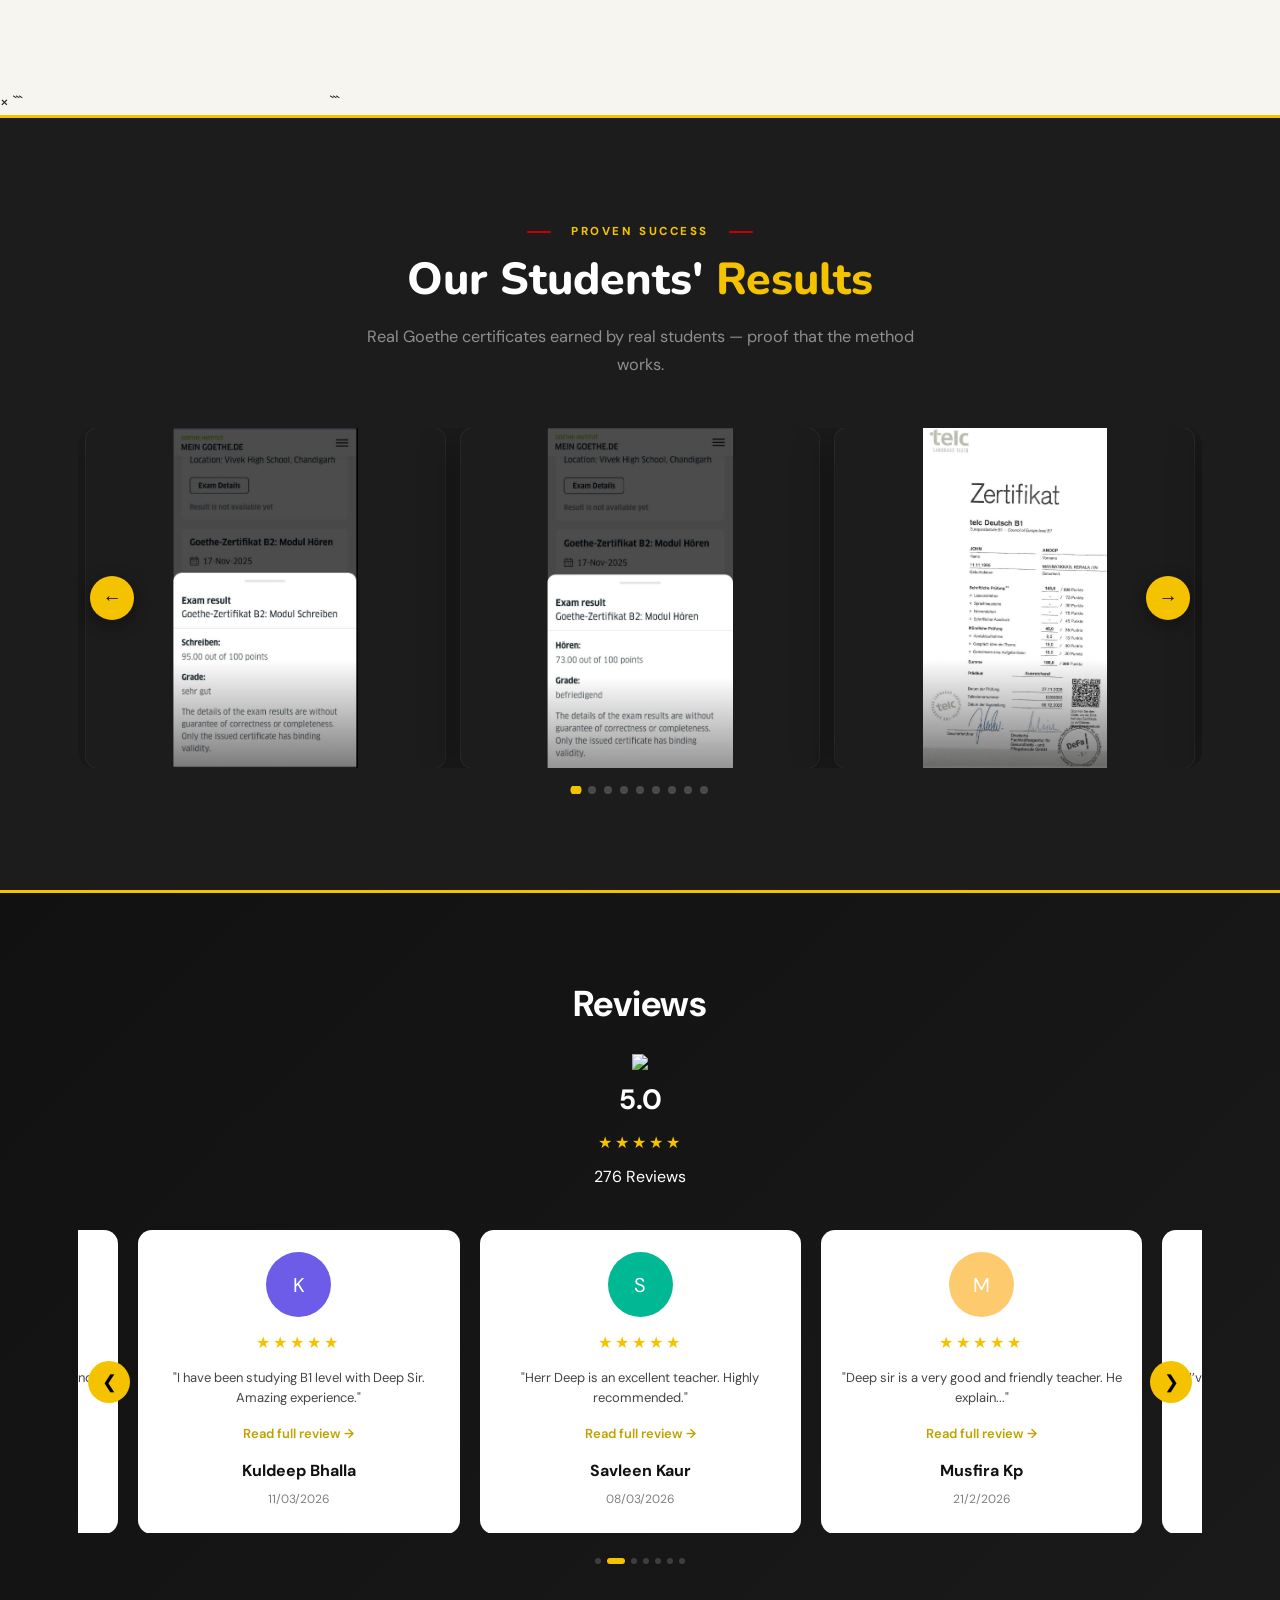
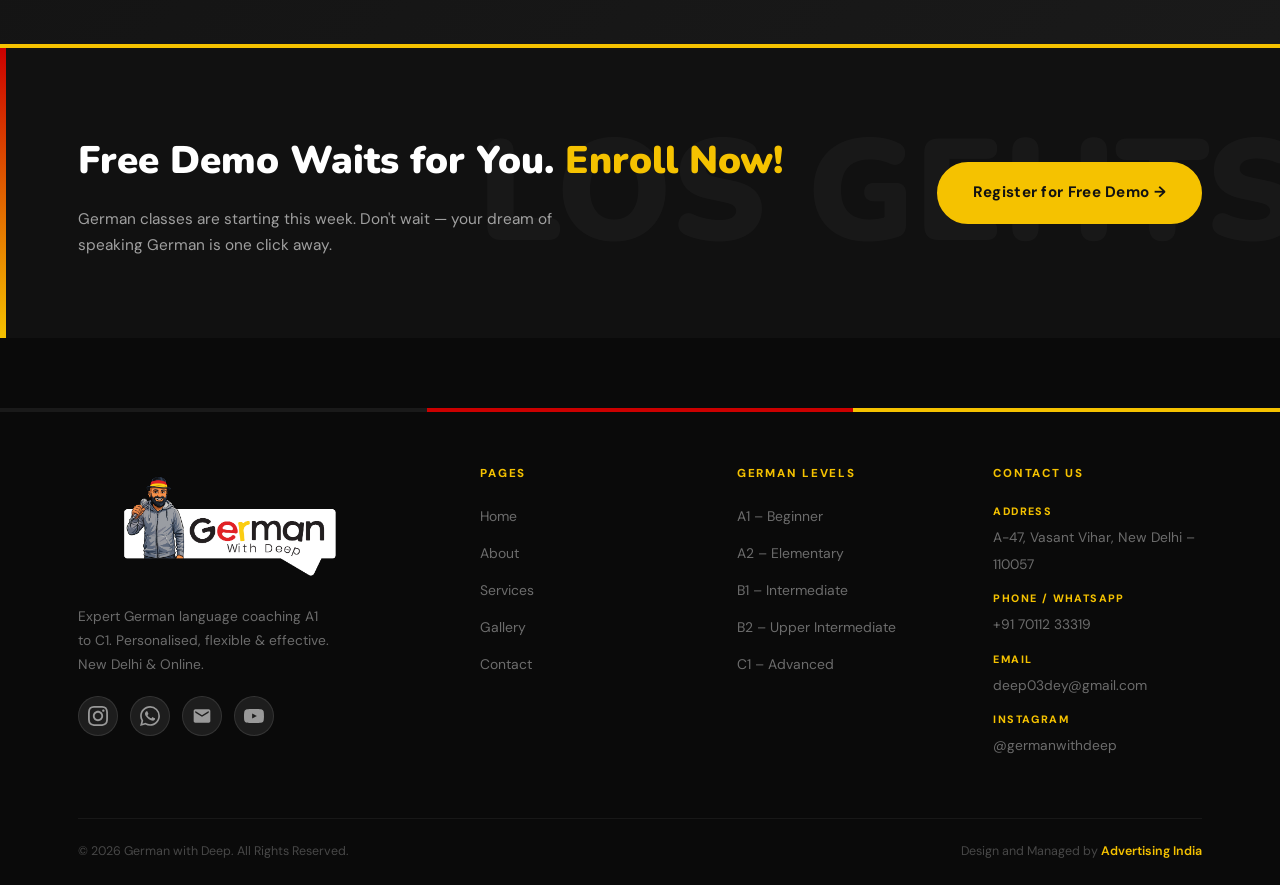
==== commit cd23bc35: "added" ====
--- a/index.html
+++ b/index.html
@@ -204,48 +204,495 @@
     </div>
   </section>
 
-  <!-- LEVELS -->
-  <section class="levels-wrap section">
-    <div class="container">
-      <div class="section-header center reveal" style="margin-bottom:48px">
-        <div class="eyebrow" style="justify-content:center;color:var(--yellow)"><span
-            style="background:var(--yellow)"></span>German Levels<span style="background:var(--yellow)"></span></div>
-        <h2 class="section-title light">All CEFR <span style="color:var(--yellow)">Levels</span> Covered</h2>
-        <p class="section-lead" style="color:rgba(255,255,255,.5);margin:0 auto">From your very first German word to
-          professional fluency — structured courses at every level.</p>
-      </div>
-      <div class="levels-banners">
-        <!-- <div class="level-card lc-a1 reveal"><span class="level-tag y">Beginner</span><div class="level-name">A1</div><div class="level-desc">Greetings, numbers, colours, basic sentences. Your German starts here.</div></div>
-      <div class="level-card lc-a2 reveal"><span class="level-tag y">Elementary</span><div class="level-name">A2</div><div class="level-desc">Everyday conversations, past tense, travel &amp; practical vocabulary.</div></div>
-      <div class="level-card lc-b1 reveal"><span class="level-tag r">Intermediate</span><div class="level-name">B1</div><div class="level-desc">Goethe B1 exam prep. Independent communication on familiar topics.</div></div>
-      <div class="level-card lc-b2 reveal"><span class="level-tag r">Upper Int.</span><div class="level-name">B2</div><div class="level-desc">Complex texts, abstract topics. Minimum for German universities.</div></div>
-      <div class="level-card lc-c1 reveal"><span class="level-tag g">Advanced</span><div class="level-name">C1</div><div class="level-desc">Near-native fluency for study and professional careers in Germany.</div></div> -->
-
-        <div class="banner">
-          <img src="images/Banners/A1_banner.jpeg" alt="A1 Level">
-        </div>
-        <div class="banner">
-          <img src="images/Banners/A2_banner.jpeg" alt="A1 Level">
-        </div>
-        <div class="banner">
-          <img src="images/Banners/B1_banner.jpeg" alt="A1 Level">
-        </div>
-        <div class="banner">
-          <img src="images/Banners/B2_banner.jpeg" alt="A1 Level">
-        </div>
-        <div class="banner">
-          <img src="images/Banners/C1.jpeg" alt="A1 Level">
-        </div>
-        <div class="banner">
-          <img src="images/Banners/kids.jpeg" alt="A1 Level">
-        </div>
-
-      </div>
-      <div class="center-btn">
-        <a href="services.html#courses" class="course-btn">View All Courses</a>
-      </div>
-    </div>
-  </section>
+  <!-- ░░░ SECTION 1: INDIVIDUAL COURSES (A1–C1 + Kids) ░░░ -->
+<section class="courses-section">
+  <div class="container">
+    <div class="section-header">
+      <div class="eyebrow" style="justify-content:center">Our Courses</div>
+      <h2 class="section-title">Choose Your <span class="r">German</span> <span class="y">Level</span></h2>
+      <p class="section-lead" style="margin:0 auto;text-align:center">Structured CEFR-aligned live courses — from your first word to professional fluency.</p>
+    </div>
+
+    <div class="courses-grid">
+
+      <!-- A1 -->
+      <div class="course-card  wow-card">
+        <span class="course-featured">Featured</span>
+        <img src="images/Banners/A1_banner.jpeg" alt="A1 Beginner German Course" class="course-banner-img" loading="lazy"/>
+        <div class="course-card-body">
+          <div class="course-name">A1 — Level</div>
+          <p class="course-desc">
+      Beginner German course for complete starters.
+    </p>
+    <div class="price-box">
+  <div class="price">₹15,999</div>
+  <!-- <div class="weeks">7–9 weeks</div> -->
+</div>
+
+     <!-- NEW DETAILS -->
+    <div class="course-extra">      
+      <div class="extra-item">📘 Includes: 80 hours live sessions</div>
+      <div class="extra-item">🎯 Level: Beginner</div>
+      <div class="extra-item">👥 Max 3 students</div>
+    </div>
+          <a href="contact.html" class="course-btn">
+            Book Now
+            <svg viewBox="0 0 24 24" fill="none" stroke="currentColor" stroke-width="2.5" stroke-linecap="round"><path d="M5 12h14M12 5l7 7-7 7"/></svg>
+          </a>
+        </div>
+      </div>
+
+      <!-- A2 -->
+      <div class="course-card wow-card">
+        <img src="images/Banners/A2_banner.jpeg" alt="A2 Elementary German Course" class="course-banner-img" loading="lazy"/>
+        <div class="course-card-body">
+          <div class="course-name">A2 — Level</div>
+          <p class="course-desc">
+Basic German for daily conversations & travel.    </p>
+          <div class="price-box">
+  <div class="price">₹17,999</div>
+  <!-- <div class="weeks">7–9 weeks</div> -->
+</div>
+          <!-- NEW DETAILS -->
+    <div class="course-extra">      
+      <div class="extra-item">📘 Includes: 80 hours live sessions</div>
+      <div class="extra-item">🎯 Level: Beginner</div>
+      <div class="extra-item">👥 Max 3 students</div>
+    </div>
+          <a href="contact.html" class="course-btn">
+            Book Now
+            <svg viewBox="0 0 24 24" fill="none" stroke="currentColor" stroke-width="2.5" stroke-linecap="round"><path d="M5 12h14M12 5l7 7-7 7"/></svg>
+          </a>
+        </div>
+      </div>
+
+      <!-- B1 -->
+      <div class="course-card  wow-card">
+        <span class="course-featured">Popular</span>
+        <img src="images/Banners/B1_banner.jpeg" alt="B1 Intermediate German Course" class="course-banner-img" loading="lazy"/>
+        <div class="course-card-body">
+          <div class="course-name">B1 — Level</div>
+           <p class="course-desc">
+German for daily life & B1 exam preparation.</p>
+          <div class="price-box">
+  <div class="price">₹22,999</div>
+  <!-- <div class="weeks">7–9 weeks</div> -->
+</div>
+          <div class="course-extra">      
+      <div class="extra-item">📘 Includes: 80 hours live sessions</div>
+      <div class="extra-item">🎯 Level: Beginner</div>
+      <div class="extra-item">👥 Max 3 students</div>
+    </div>
+          <a href="contact.html" class="course-btn">
+            Book Now
+            <svg viewBox="0 0 24 24" fill="none" stroke="currentColor" stroke-width="2.5" stroke-linecap="round"><path d="M5 12h14M12 5l7 7-7 7"/></svg>
+          </a>
+        </div>
+      </div>
+
+      <!-- B2 -->
+      <div class="course-card  wow-card">
+        <img src="images/Banners/B2_banner.jpeg" alt="B2 Upper Intermediate German Course" class="course-banner-img" loading="lazy"/>
+        <div class="course-card-body">
+          <div class="course-name">B2.1 + B2.2 — Level</div>
+          <p class="course-desc">
+Fluent interaction & university-level German.</p>
+          <div class="price-box">
+  <div class="price">₹31,999</div>
+  <!-- <div class="weeks">7–9 weeks</div> -->
+</div>
+          <div class="course-extra">      
+      <div class="extra-item">📘 Includes: 160 hours live sessions</div>
+      <div class="extra-item">🎯 Level: Beginner</div>
+      <div class="extra-item">👥 Max 3 students</div>
+    </div>
+          <a href="contact.html" class="course-btn">
+            Book Now
+            <svg viewBox="0 0 24 24" fill="none" stroke="currentColor" stroke-width="2.5" stroke-linecap="round"><path d="M5 12h14M12 5l7 7-7 7"/></svg>
+          </a>
+        </div>
+      </div>
+
+      <!-- C1 -->
+      <div class="course-card  wow-card">
+        <img src="images/Banners/C1_banner.jpeg" alt="C1 Advanced German Course" class="course-banner-img" loading="lazy"/>
+        <div class="course-card-body">
+          <div class="course-name">C1 — Level</div>
+          <p class="course-desc">
+Professional German & academic excellence.</p>
+          <div class="price-box">
+  <div class="price">₹39,999</div>
+  <!-- <div class="weeks">7–9 weeks</div> -->
+</div>
+<div class="course-extra">      
+      <div class="extra-item">📘 Includes: 160 hours live sessions</div>
+      <div class="extra-item">🎯 Level: Beginner</div>
+      <div class="extra-item">👥 Max 2 students</div>
+    </div>
+          
+          <a href="contact.html" class="course-btn">
+            Book Now
+            <svg viewBox="0 0 24 24" fill="none" stroke="currentColor" stroke-width="2.5" stroke-linecap="round"><path d="M5 12h14M12 5l7 7-7 7"/></svg>
+          </a>
+        </div>
+      </div>
+
+      <!-- Kids -->
+      <div class="course-card  wow-card">
+        <span class="course-featured">Special</span>
+        <img src="images/Banners/kids.jpeg" alt="Kids German Course" class="course-banner-img" loading="lazy"/>
+        <div class="course-card-body">
+          <div class="course-name">Kids — Special Batch</div>
+          <p class="course-desc">
+Interactive German through games & stories.</p>
+          <div class="course-meta-inline">
+            <span class="cmi-tag">
+              <svg viewBox="0 0 24 24" fill="none" stroke="#3D5A99" stroke-width="2" stroke-linecap="round"><circle cx="12" cy="12" r="10"/><polyline points="12,6 12,12 16,14"/></svg>
+              Live sessions
+            </span>
+            <span class="cmi-tag">
+              <svg viewBox="0 0 24 24" fill="none" stroke="#3D5A99" stroke-width="2" stroke-linecap="round"><path d="M17 21v-2a4 4 0 00-4-4H5a4 4 0 00-4 4v2"/><circle cx="9" cy="7" r="4"/></svg>
+              Age 6–14 yrs
+            </span>
+          </div>
+          <a href="contact.html" class="course-btn">
+            Book Now
+            <svg viewBox="0 0 24 24" fill="none" stroke="currentColor" stroke-width="2.5" stroke-linecap="round"><path d="M5 12h14M12 5l7 7-7 7"/></svg>
+          </a>
+        </div>
+      </div>
+
+    </div>
+  </div>
+</section>
+
+
+<!-- ░░░ SECTION 2: COMBO COURSES ░░░ -->
+<section class="combo-section">
+  <div class="container">
+    <div class="section-header center reveal" style="margin-bottom:52px">
+      <div class="eyebrow" style="justify-content:center;color:var(--yellow)">
+        <span style="background:var(--yellow)"></span>Save More<span style="background:var(--yellow)"></span>
+      </div>
+      <h2 class="section-title light">Combo <span style="color:var(--yellow)">Courses</span></h2>
+      <p class="section-lead" style="color:rgba(255,255,255,.5);margin:0 auto;text-align:center">Bundle multiple levels together and save significantly on total cost.</p>
+    </div>
+
+    <div class="combo-grid">
+
+      <!-- A1 + A2 -->
+      <div class="combo-card reveal">
+        <span class="combo-badge">Best Value</span>
+        <div class="combo-title"><span class="ct-highlight">A1 + A2</span> Combo</div>
+        <div class="combo-details">
+          <div class="combo-detail-row">
+            <span class="cd-label">
+              <svg viewBox="0 0 24 24" fill="none" stroke="currentColor" stroke-width="2" stroke-linecap="round"><circle cx="12" cy="12" r="10"/><polyline points="12,6 12,12 16,14"/></svg>
+              Duration
+            </span>
+            <span class="cd-val">160 hours</span>
+          </div>
+          <div class="combo-detail-row">
+            <span class="cd-label">
+              <svg viewBox="0 0 24 24" fill="none" stroke="currentColor" stroke-width="2" stroke-linecap="round"><path d="M17 21v-2a4 4 0 00-4-4H5a4 4 0 00-4 4v2"/><circle cx="9" cy="7" r="4"/><path d="M23 21v-2a4 4 0 00-3-3.87"/><path d="M16 3.13a4 4 0 010 7.75"/></svg>
+              Batch Size
+            </span>
+            <span class="cd-val">Max 3 students</span>
+          </div>
+        </div>
+        <div class="combo-divider"></div>
+        <div class="combo-price-row">
+          <span class="combo-price">₹30,000</span>
+          <span class="combo-price-label">Save ₹4,000<br>vs individual</span>
+        </div>
+        <a href="contact.html" class="combo-btn">
+          Book Now
+          <svg viewBox="0 0 24 24" fill="none" stroke="currentColor" stroke-width="2.5" stroke-linecap="round"><path d="M5 12h14M12 5l7 7-7 7"/></svg>
+        </a>
+      </div>
+
+      <!-- A1 + A2 + B1 -->
+      <div class="combo-card reveal">
+        <span class="combo-badge">Most Popular</span>
+        <div class="combo-title"><span class="ct-highlight">A1 + A2 + B1</span> Combo</div>
+        <div class="combo-details">
+          <div class="combo-detail-row">
+            <span class="cd-label">
+              <svg viewBox="0 0 24 24" fill="none" stroke="currentColor" stroke-width="2" stroke-linecap="round"><circle cx="12" cy="12" r="10"/><polyline points="12,6 12,12 16,14"/></svg>
+              Duration
+            </span>
+            <span class="cd-val">240 hours</span>
+          </div>
+          <div class="combo-detail-row">
+            <span class="cd-label">
+              <svg viewBox="0 0 24 24" fill="none" stroke="currentColor" stroke-width="2" stroke-linecap="round"><path d="M17 21v-2a4 4 0 00-4-4H5a4 4 0 00-4 4v2"/><circle cx="9" cy="7" r="4"/><path d="M23 21v-2a4 4 0 00-3-3.87"/><path d="M16 3.13a4 4 0 010 7.75"/></svg>
+              Batch Size
+            </span>
+            <span class="cd-val">Max 3 students</span>
+          </div>
+        </div>
+        <div class="combo-divider"></div>
+        <div class="combo-price-row">
+          <span class="combo-price">₹50,000</span>
+          <span class="combo-price-label">Save ₇,000<br>vs individual</span>
+        </div>
+        <a href="contact.html" class="combo-btn">
+          Book Now
+          <svg viewBox="0 0 24 24" fill="none" stroke="currentColor" stroke-width="2.5" stroke-linecap="round"><path d="M5 12h14M12 5l7 7-7 7"/></svg>
+        </a>
+      </div>
+
+      <!-- B1 + B2 -->
+      <div class="combo-card reveal">
+        <div class="combo-title"><span class="ct-highlight">B1 + B2</span> Combo</div>
+        <div class="combo-details">
+          <div class="combo-detail-row">
+            <span class="cd-label">
+              <svg viewBox="0 0 24 24" fill="none" stroke="currentColor" stroke-width="2" stroke-linecap="round"><circle cx="12" cy="12" r="10"/><polyline points="12,6 12,12 16,14"/></svg>
+              Duration
+            </span>
+            <span class="cd-val">240 hours</span>
+          </div>
+          <div class="combo-detail-row">
+            <span class="cd-label">
+              <svg viewBox="0 0 24 24" fill="none" stroke="currentColor" stroke-width="2" stroke-linecap="round"><path d="M17 21v-2a4 4 0 00-4-4H5a4 4 0 00-4 4v2"/><circle cx="9" cy="7" r="4"/><path d="M23 21v-2a4 4 0 00-3-3.87"/><path d="M16 3.13a4 4 0 010 7.75"/></svg>
+              Batch Size
+            </span>
+            <span class="cd-val">Max 3 students</span>
+          </div>
+        </div>
+        <div class="combo-divider"></div>
+        <div class="combo-price-row">
+          <span class="combo-price">₹50,000</span>
+          <span class="combo-price-label">Save ₹5,000<br>vs individual</span>
+        </div>
+        <a href="contact.html" class="combo-btn">
+          Book Now
+          <svg viewBox="0 0 24 24" fill="none" stroke="currentColor" stroke-width="2.5" stroke-linecap="round"><path d="M5 12h14M12 5l7 7-7 7"/></svg>
+        </a>
+      </div>
+
+      <!-- A1 + A2 + B1 + B2 -->
+      <div class="combo-card reveal" style="border-color:rgba(245,194,0,.2)">
+        <span class="combo-badge">Ultimate Pack</span>
+        <div class="combo-title"><span class="ct-highlight">A1 + A2 + B1 + B2</span> Full Combo</div>
+        <div class="combo-details">
+          <div class="combo-detail-row">
+            <span class="cd-label">
+              <svg viewBox="0 0 24 24" fill="none" stroke="currentColor" stroke-width="2" stroke-linecap="round"><circle cx="12" cy="12" r="10"/><polyline points="12,6 12,12 16,14"/></svg>
+              Duration
+            </span>
+            <span class="cd-val">400 hours</span>
+          </div>
+          <div class="combo-detail-row">
+            <span class="cd-label">
+              <svg viewBox="0 0 24 24" fill="none" stroke="currentColor" stroke-width="2" stroke-linecap="round"><path d="M17 21v-2a4 4 0 00-4-4H5a4 4 0 00-4 4v2"/><circle cx="9" cy="7" r="4"/><path d="M23 21v-2a4 4 0 00-3-3.87"/><path d="M16 3.13a4 4 0 010 7.75"/></svg>
+              Batch Size
+            </span>
+            <span class="cd-val">Max 3 students</span>
+          </div>
+        </div>
+        <div class="combo-divider"></div>
+        <div class="combo-price-row">
+          <span class="combo-price">₹80,000</span>
+          <span class="combo-price-label">Save ₹9,000<br>vs individual</span>
+        </div>
+        <a href="contact.html" class="combo-btn">
+          Book Now
+          <svg viewBox="0 0 24 24" fill="none" stroke="currentColor" stroke-width="2.5" stroke-linecap="round"><path d="M5 12h14M12 5l7 7-7 7"/></svg>
+        </a>
+      </div>
+
+      <!-- Exam Preparation -->
+      <div class="combo-card special-card reveal">
+        <span class="combo-badge">Add-on</span>
+        <div class="combo-title"><span class="ct-highlight">Exam</span> Preparation</div>
+        <div class="combo-details">
+          <div class="combo-detail-row">
+            <span class="cd-label">
+              <svg viewBox="0 0 24 24" fill="none" stroke="currentColor" stroke-width="2" stroke-linecap="round"><circle cx="12" cy="12" r="10"/><polyline points="12,6 12,12 16,14"/></svg>
+              Duration
+            </span>
+            <span class="cd-val">20 hours</span>
+          </div>
+          <div class="combo-detail-row">
+            <span class="cd-label">
+              <svg viewBox="0 0 24 24" fill="none" stroke="currentColor" stroke-width="2" stroke-linecap="round"><path d="M17 21v-2a4 4 0 00-4-4H5a4 4 0 00-4 4v2"/><circle cx="9" cy="7" r="4"/><path d="M23 21v-2a4 4 0 00-3-3.87"/><path d="M16 3.13a4 4 0 010 7.75"/></svg>
+              Batch Size
+            </span>
+            <span class="cd-val">Max 5 students</span>
+          </div>
+        </div>
+        <div class="combo-divider"></div>
+        <div class="combo-price-row">
+          <span class="combo-price">₹10,000</span>
+          <span class="combo-price-label">Goethe / TestDaF<br>focused</span>
+        </div>
+        <a href="contact.html" class="combo-btn">
+          Book Now
+          <svg viewBox="0 0 24 24" fill="none" stroke="currentColor" stroke-width="2.5" stroke-linecap="round"><path d="M5 12h14M12 5l7 7-7 7"/></svg>
+        </a>
+      </div>
+
+      <!-- Interview Preparation -->
+      <div class="combo-card special-card reveal">
+        <span class="combo-badge">Add-on</span>
+        <div class="combo-title"><span class="ct-highlight">Interview</span> Preparation</div>
+        <div class="combo-details">
+          <div class="combo-detail-row">
+            <span class="cd-label">
+              <svg viewBox="0 0 24 24" fill="none" stroke="currentColor" stroke-width="2" stroke-linecap="round"><circle cx="12" cy="12" r="10"/><polyline points="12,6 12,12 16,14"/></svg>
+              Sessions
+            </span>
+            <span class="cd-val">10 sessions</span>
+          </div>
+          <div class="combo-detail-row">
+            <span class="cd-label">
+              <svg viewBox="0 0 24 24" fill="none" stroke="currentColor" stroke-width="2" stroke-linecap="round"><path d="M17 21v-2a4 4 0 00-4-4H5a4 4 0 00-4 4v2"/><circle cx="9" cy="7" r="4"/><path d="M23 21v-2a4 4 0 00-3-3.87"/><path d="M16 3.13a4 4 0 010 7.75"/></svg>
+              Batch Size
+            </span>
+            <span class="cd-val">Max 2 students</span>
+          </div>
+        </div>
+        <div class="combo-divider"></div>
+        <div class="combo-price-row">
+          <span class="combo-price">₹5,000</span>
+          <span class="combo-price-label">Job / visa<br>interview prep</span>
+        </div>
+        <a href="contact.html" class="combo-btn">
+          Book Now
+          <svg viewBox="0 0 24 24" fill="none" stroke="currentColor" stroke-width="2.5" stroke-linecap="round"><path d="M5 12h14M12 5l7 7-7 7"/></svg>
+        </a>
+      </div>
+
+    </div>
+  </div>
+</section>
+
+
+<!-- ░░░ SECTION 3: SCHOOL STUDENTS ░░░ -->
+<section class="school-section">
+  <div class="container">
+
+    <div class="section-header center reveal" style="margin-bottom:52px">
+      <div class="eyebrow" style="justify-content:center">For School Students</div>
+      <h2 class="section-title">School <span class="r">Student</span> <span class="y">Plans</span></h2>
+      <p class="section-lead" style="margin:0 auto;text-align:center">Personalised German sessions for school students — all boards, all grades. Small batches for focused learning.</p>
+    </div>
+
+    <!-- 4 school cards -->
+    <div class="school-cards-grid">
+
+      <!-- 1st to 5th -->
+      <div class="school-card reveal">
+        <span class="school-grade-badge">Primary</span>
+        <div class="school-class">Class 1st – 5th</div>
+        <div class="school-rate">₹500<span style="font-size:.85rem;font-weight:600;color:var(--gray)">/hr</span></div>
+        <div class="school-strength">
+          <svg viewBox="0 0 24 24" fill="none" stroke="currentColor" stroke-width="2" stroke-linecap="round"><path d="M17 21v-2a4 4 0 00-4-4H5a4 4 0 00-4 4v2"/><circle cx="9" cy="7" r="4"/><path d="M23 21v-2a4 4 0 00-3-3.87"/><path d="M16 3.13a4 4 0 010 7.75"/></svg>
+          Max 2 students
+        </div>
+        <a href="contact.html" class="course-btn" style="margin-top:18px;border-color:var(--black)">
+          Enquire Now
+          <svg viewBox="0 0 24 24" fill="none" stroke="currentColor" stroke-width="2.5" stroke-linecap="round"><path d="M5 12h14M12 5l7 7-7 7"/></svg>
+        </a>
+      </div>
+
+      <!-- 6th to 8th -->
+      <div class="school-card reveal">
+        <span class="school-grade-badge">Middle</span>
+        <div class="school-class">Class 6th – 8th</div>
+        <div class="school-rate">₹700<span style="font-size:.85rem;font-weight:600;color:var(--gray)">/hr</span></div>
+        <div class="school-strength">
+          <svg viewBox="0 0 24 24" fill="none" stroke="currentColor" stroke-width="2" stroke-linecap="round"><path d="M17 21v-2a4 4 0 00-4-4H5a4 4 0 00-4 4v2"/><circle cx="9" cy="7" r="4"/><path d="M23 21v-2a4 4 0 00-3-3.87"/><path d="M16 3.13a4 4 0 010 7.75"/></svg>
+          Max 2 students
+        </div>
+        <a href="contact.html" class="course-btn" style="margin-top:18px;border-color:var(--black)">
+          Enquire Now
+          <svg viewBox="0 0 24 24" fill="none" stroke="currentColor" stroke-width="2.5" stroke-linecap="round"><path d="M5 12h14M12 5l7 7-7 7"/></svg>
+        </a>
+      </div>
+
+      <!-- 9th to 10th -->
+      <div class="school-card reveal">
+        <span class="school-grade-badge">Secondary</span>
+        <div class="school-class">Class 9th – 10th</div>
+        <div class="school-rate">₹800<span style="font-size:.85rem;font-weight:600;color:var(--gray)">/hr</span></div>
+        <div class="school-strength">
+          <svg viewBox="0 0 24 24" fill="none" stroke="currentColor" stroke-width="2" stroke-linecap="round"><path d="M17 21v-2a4 4 0 00-4-4H5a4 4 0 00-4 4v2"/><circle cx="9" cy="7" r="4"/><path d="M23 21v-2a4 4 0 00-3-3.87"/><path d="M16 3.13a4 4 0 010 7.75"/></svg>
+          Max 2 students
+        </div>
+        <a href="contact.html" class="course-btn" style="margin-top:18px;border-color:var(--black)">
+          Enquire Now
+          <svg viewBox="0 0 24 24" fill="none" stroke="currentColor" stroke-width="2.5" stroke-linecap="round"><path d="M5 12h14M12 5l7 7-7 7"/></svg>
+        </a>
+      </div>
+
+      <!-- 11th to 12th -->
+      <div class="school-card reveal">
+        <span class="school-grade-badge">Senior</span>
+        <div class="school-class">Class 11th – 12th</div>
+        <div class="school-rate">₹1,000<span style="font-size:.85rem;font-weight:600;color:var(--gray)">/hr</span></div>
+        <div class="school-strength">
+          <svg viewBox="0 0 24 24" fill="none" stroke="currentColor" stroke-width="2" stroke-linecap="round"><path d="M17 21v-2a4 4 0 00-4-4H5a4 4 0 00-4 4v2"/><circle cx="9" cy="7" r="4"/><path d="M23 21v-2a4 4 0 00-3-3.87"/><path d="M16 3.13a4 4 0 010 7.75"/></svg>
+          Max 2 students
+        </div>
+        <a href="contact.html" class="course-btn" style="margin-top:18px;border-color:var(--black)">
+          Enquire Now
+          <svg viewBox="0 0 24 24" fill="none" stroke="currentColor" stroke-width="2.5" stroke-linecap="round"><path d="M5 12h14M12 5l7 7-7 7"/></svg>
+        </a>
+      </div>
+
+    </div>
+
+    <!-- Bottom note -->
+    <div style="margin-top:40px;background:var(--black);border-radius:16px;padding:28px 32px;display:flex;align-items:center;justify-content:space-between;flex-wrap:wrap;gap:20px">
+      <div>
+        <p style="font-family:var(--font-head);font-size:1.05rem;font-weight:800;color:var(--white);margin-bottom:6px">Not sure which plan is right for you?</p>
+        <p style="font-size:.88rem;color:rgba(255,255,255,.5)">Book a free demo class — no payment, no commitment needed.</p>
+      </div>
+      <a href="contact.html" class="btn btn-yellow" style="padding:13px 28px;white-space:nowrap">
+        📅 Book Free Demo
+      </a>
+    </div>
+
+  </div>
+</section>
+
+<section class="exam-section">
+  <div class="container">
+
+    <!-- HEADING -->
+    <div class="exam-header wow-fade">
+      <h2>🎯 Crack Your German Exams with Confidence</h2>
+      <p>Expert preparation for globally recognized certifications</p>
+    </div>
+
+    <!-- LOGOS -->
+    <div class="exam-logos">
+
+      <div class="logo-card wow-zoom">
+        <img src="images/logos/logo_001.png" alt="IELTS">
+      </div>
+
+      <div class="logo-card wow-zoom">
+        <img src="images/logos/logo_02.png" alt="OSD">
+      </div>
+
+      <div class="logo-card wow-zoom">
+        <img src="images/logos/logo_03.png" alt="ECL">
+      </div>
+
+      <div class="logo-card wow-zoom">
+        <img src="images/logos/logo_04.png" alt="Goethe">
+      </div>
+
+    </div>
+
+  </div>
+</section>
+
+
 
   <!-- WHY US -->
   <section class="why-wrap section">
@@ -362,7 +809,7 @@
               <td>B1 Intermediate</td>
               <td>German – Goethe B1 Prep</td>
               <td>Deep Dey</td>
-              <td><span class="badge-both">Online + Offline</span></td>
+              <td><span class="badge-online">Online</span></td>
               <td><a href="contact.html" class="btn btn-black" style="padding:7px 16px;font-size:.76rem">Enroll</a></td>
             </tr>
             <tr>
--- a/style.css
+++ b/style.css
@@ -343,9 +343,22 @@
   padding:13px 18px; box-shadow:var(--shadow-md);
   display:flex; align-items:center; gap:12px;
   animation:fbFloat 5s ease-in-out infinite;
-}
-.float-badge:nth-of-type(1) { bottom:24px; right:-26px; animation-delay:0s; }
+  /* top: 540px;
+    left: 361px; */
+}
+.float-badge:nth-of-type(1) { bottom:24px; left:-26px; animation-delay:0s; }
 .float-badge:nth-of-type(2) { top:36px;    left:-26px;  animation-delay:-2.5s; }
+/* .float-badge2{
+  left:370px;
+  bottom:10px
+} */
+/* @media(max-width:420px){
+  .float-badge2  {     left: 270px;
+ }
+} */
+
+
+
 @keyframes fbFloat { 0%,100%{transform:translateY(0);} 50%{transform:translateY(-7px);} }
 .fb-icon { width:38px; height:38px; border-radius:10px; display:flex; align-items:center; justify-content:center; font-size:1.1rem; }
 .fb-icon.yellow { background:#FFF8DC; }
@@ -446,8 +459,8 @@
 .batch-tbl tr:last-child td { border-bottom:none; }
 .batch-tbl tr:hover td { background:var(--warm); }
 .batch-tbl td:first-child { font-weight:700; color:var(--black); }
-.badge-online { display:inline-block; background:rgba(204,0,0,.08);   color:var(--red);    border-radius:50px; padding:3px 12px; font-size:.73rem; font-weight:700; }
-.badge-both   { display:inline-block; background:rgba(245,194,0,.15); color:#B8900A; border-radius:50px; padding:3px 12px; font-size:.73rem; font-weight:700; }
+.badge-online { display:inline-block; background:#25D366;   color:var(--white);    border-radius:50px; padding:3px 12px; font-size:.73rem; font-weight:700; }
+/* .badge-both   { display:inline-block; background:rgba(245,194,0,.15); color:#B8900A; border-radius:50px; padding:3px 12px; font-size:.73rem; font-weight:700; } */
 
 /* ══════════════════════════════════════════════════════
    TESTIMONIALS — Black bg
@@ -916,7 +929,7 @@
   font-weight: 700;
   text-decoration: none;
   transition: 0.3s ease;
-  box-shadow: 0 8px 25px rgba(245,194,0,0.3);
+  /* box-shadow: 0 8px 25px rgba(245,194,0,0.3); */
 }
 
 .course-btn:hover {
@@ -1502,3 +1515,589 @@
   }
 }
 
+/* ══════════════════════════════════════════════
+   COURSE CARDS — Individual (A1–C1 + Kids)
+   ══════════════════════════════════════════════ */
+.courses-section { background: var(--warm); padding: 96px 0; }
+.courses-section .section-header { text-align: center; margin-bottom: 52px; }
+
+.courses-grid {
+  display: grid;
+  grid-template-columns: repeat(3, 1fr);
+  gap: 28px;
+}
+.course-card {
+  background: #fff;
+  border-radius: 20px;
+  box-shadow: 0 4px 24px rgba(0,0,0,0.09);
+  overflow: hidden;
+  position: relative;
+  transition: transform 0.3s ease, box-shadow 0.3s ease;
+  display: flex;
+  flex-direction: column;
+}
+.course-card:hover {
+  transform: translateY(-6px);
+  box-shadow: 0 16px 48px rgba(0,0,0,0.15);
+}
+.course-featured {
+  position: absolute;
+  top: 14px; right: 0;
+  background: var(--yellow);
+  color: var(--black);
+  font-size: .72rem;
+  font-weight: 800;
+  letter-spacing: .06em;
+  padding: 5px 16px 5px 12px;
+  border-radius: 4px 0 0 4px;
+  z-index: 3;
+}
+.course-featured::after {
+  content: '';
+  position: absolute;
+  bottom: -7px; right: 0;
+  border-left: 8px solid #B8900A;
+  border-bottom: 7px solid transparent;
+}
+.course-banner-img {
+  width: 100%;
+  aspect-ratio: 4 / 3;
+  object-fit: cover;
+  object-position: top center;
+  display: block;
+}
+.course-card-body {
+  padding: 5px 22px 24px;
+  flex: 1;
+  display: flex;
+  flex-direction: column;
+}
+.course-name {
+  font-family: var(--font-head);
+  font-size: 1.18rem;
+  font-weight: 800;
+  color: var(--black);
+  margin-bottom: 4px;
+}
+.course-price-row {
+  display: flex;
+  align-items: center;
+  gap: 10px;
+  margin-bottom: 10px;
+}
+.course-price {
+  font-family: var(--font-head);
+  font-size: 1.3rem;
+  font-weight: 900;
+  color: var(--red);
+}
+.course-meta-inline {
+  display: flex;
+  gap: 16px;
+  flex-wrap: wrap;
+  margin-bottom: 16px;
+}
+.cmi-tag {
+  display: flex;
+  align-items: center;
+  gap: 6px;
+  font-size: .8rem;
+  color: #555;
+  background: #f0f4ff;
+  padding: 5px 12px;
+  border-radius: 50px;
+  font-weight: 500;
+}
+.cmi-tag svg { width: 14px; height: 14px; flex-shrink: 0; }
+.course-btn {
+  display: flex; align-items: center; justify-content: center; gap: 8px;
+  width: 100%;
+  padding: 13px;
+  background: transparent;
+  border: 2px solid var(--black);
+  border-radius: 10px;
+  color: var(--black);
+  font-family: var(--font-body);
+  font-size: .9rem;
+  font-weight: 700;
+  text-decoration: none;
+  transition: all 0.3s ease;
+  margin-top: auto;
+}
+.course-btn:hover { background: var(--black); color: var(--yellow); }
+.course-btn svg { width: 16px; height: 16px; transition: transform 0.3s; }
+.course-btn:hover svg { transform: translateX(4px); }
+
+/* ══════════════════════════════════════════════
+   COMBO COURSES SECTION
+   ══════════════════════════════════════════════ */
+.combo-section { background: var(--black); padding: 96px 0; }
+
+.combo-grid {
+  display: grid;
+  grid-template-columns: repeat(auto-fit, minmax(260px, 1fr));
+  gap: 22px;
+}
+.combo-card {
+  background: var(--black2);
+  border: 1px solid rgba(255,255,255,.08);
+  border-radius: 18px;
+  padding: 28px 26px;
+  position: relative;
+  transition: transform 0.3s ease, border-color 0.3s ease, box-shadow 0.3s ease;
+  display: flex;
+  flex-direction: column;
+}
+.combo-card:hover {
+  transform: translateY(-5px);
+  border-color: rgba(245,194,0,.35);
+  box-shadow: 0 12px 40px rgba(0,0,0,.4);
+}
+.combo-badge {
+  position: absolute;
+  top: -12px; right: 20px;
+  background: var(--yellow);
+  color: var(--black);
+  font-size: .65rem;
+  font-weight: 900;
+  letter-spacing: .1em;
+  text-transform: uppercase;
+  padding: 4px 14px;
+  border-radius: 50px;
+}
+.combo-title {
+  font-family: var(--font-head);
+  font-size: 1.05rem;
+  font-weight: 800;
+  color: var(--white);
+  margin-bottom: 14px;
+  line-height: 1.3;
+}
+.combo-title .ct-highlight { color: var(--yellow); }
+
+.combo-details {
+  display: flex;
+  flex-direction: column;
+  gap: 9px;
+  margin-bottom: 20px;
+}
+.combo-detail-row {
+  display: flex;
+  align-items: center;
+  justify-content: space-between;
+  font-size: .83rem;
+}
+.combo-detail-row .cd-label {
+  color: rgba(255,255,255,.45);
+  display: flex;
+  align-items: center;
+  gap: 7px;
+}
+.combo-detail-row .cd-label svg { width: 13px; height: 13px; opacity: .6; }
+.combo-detail-row .cd-val {
+  font-weight: 700;
+  color: var(--white);
+}
+.combo-divider {
+  height: 1px;
+  background: rgba(255,255,255,.07);
+  margin: 4px 0 16px;
+}
+.combo-price-row {
+  display: flex;
+  align-items: center;
+  gap: 10px;
+  margin-bottom: 18px;
+}
+.combo-price {
+  font-family: var(--font-head);
+  font-size: 1.6rem;
+  font-weight: 900;
+  color: var(--yellow);
+}
+.combo-price-label {
+  font-size: .75rem;
+  color: rgba(255,255,255,.35);
+  line-height: 1.3;
+}
+.combo-btn {
+  display: flex;
+  align-items: center;
+  justify-content: center;
+  gap: 8px;
+  padding: 12px;
+  background: transparent;
+  border: 1.5px solid rgba(255,255,255,.2);
+  border-radius: 10px;
+  color: var(--white);
+  font-family: var(--font-body);
+  font-size: .86rem;
+  font-weight: 700;
+  text-decoration: none;
+  transition: all 0.3s ease;
+  margin-top: auto;
+}
+.combo-btn:hover {
+  background: var(--yellow);
+  border-color: var(--yellow);
+  color: var(--black);
+}
+.combo-btn svg { width: 15px; height: 15px; transition: transform 0.3s; }
+.combo-btn:hover svg { transform: translateX(4px); }
+
+/* Exam + Interview special cards */
+.combo-card.special-card {
+  border-color: rgba(204,0,0,.25);
+  background: linear-gradient(135deg, #1a0000 0%, var(--black2) 100%);
+}
+.combo-card.special-card .combo-badge {
+  background: var(--red);
+  color: #fff;
+}
+.combo-card.special-card .combo-price { color: #ff8080; }
+
+/* ══════════════════════════════════════════════
+   SCHOOL STUDENTS SECTION
+   ══════════════════════════════════════════════ */
+.school-section { background: var(--warm); padding: 96px 0; }
+
+.school-intro {
+  display: grid;
+  grid-template-columns: 1fr 1fr;
+  gap: 60px;
+  align-items: center;
+  margin-bottom: 60px;
+}
+.school-intro-text .section-lead { margin-bottom: 24px; }
+.school-intro-text ul {
+  display: flex;
+  flex-direction: column;
+  gap: 10px;
+  margin-bottom: 28px;
+}
+.school-intro-text ul li {
+  display: flex;
+  align-items: flex-start;
+  gap: 10px;
+  font-size: .9rem;
+  color: var(--text2);
+}
+.school-intro-text ul li::before {
+  content: '✓';
+  color: var(--red);
+  font-weight: 900;
+  font-size: 1rem;
+  flex-shrink: 0;
+}
+
+.school-cards-grid {
+  display: grid;
+  grid-template-columns: repeat(4, 1fr);
+  gap: 18px;
+}
+.school-card {
+  background: var(--white);
+  border-radius: 16px;
+  padding: 28px 22px;
+  border: 2px solid var(--gray2);
+  transition: all 0.3s ease;
+  position: relative;
+  overflow: hidden;
+  text-align: center;
+}
+.school-card::before {
+  content: '';
+  position: absolute;
+  top: 0; left: 0; right: 0;
+  height: 4px;
+  background: linear-gradient(90deg, var(--black), var(--red));
+  transform: scaleX(0);
+  transform-origin: left;
+  transition: transform 0.3s ease;
+}
+.school-card:hover {
+  border-color: var(--black);
+  transform: translateY(-4px);
+  box-shadow: 0 12px 36px rgba(0,0,0,.12);
+}
+.school-card:hover::before { transform: scaleX(1); }
+
+.school-grade-badge {
+  display: inline-block;
+  background: var(--black);
+  color: var(--yellow);
+  font-size: .72rem;
+  font-weight: 800;
+  letter-spacing: .1em;
+  text-transform: uppercase;
+  padding: 5px 14px;
+  border-radius: 50px;
+  margin-bottom: 16px;
+}
+.school-class {
+  font-family: var(--font-head);
+  font-size: 1.1rem;
+  font-weight: 900;
+  color: var(--black);
+  margin-bottom: 6px;
+}
+.school-rate {
+  font-family: var(--font-head);
+  font-size: 1.4rem;
+  font-weight: 900;
+  color: var(--red);
+  margin-bottom: 6px;
+}
+.school-strength {
+  font-size: .78rem;
+  color: var(--gray);
+  display: flex;
+  align-items: center;
+  justify-content: center;
+  gap: 5px;
+}
+.school-strength svg { width: 13px; height: 13px; }
+
+/* ══════════════════════════════════════════════
+   RESPONSIVE
+   ══════════════════════════════════════════════ */
+@media (max-width: 1024px) {
+  .courses-grid { grid-template-columns: repeat(2, 1fr); }
+  .school-intro { grid-template-columns: 1fr; gap: 32px; }
+  .school-cards-grid { grid-template-columns: repeat(2, 1fr); }
+}
+@media (max-width: 768px) {
+  .combo-grid { grid-template-columns: 1fr 1fr; }
+  .school-cards-grid { grid-template-columns: repeat(2, 1fr); }
+}
+@media (max-width: 580px) {
+  .courses-grid { grid-template-columns: 1fr; }
+  .combo-grid { grid-template-columns: 1fr; }
+  .school-cards-grid { grid-template-columns: 1fr 1fr; }
+}
+@media (max-width: 400px) {
+  .school-cards-grid { grid-template-columns: 1fr; }
+}
+
+.course-desc{
+  font-size:14px;
+  color:#666;
+  margin:8px 0 12px;
+}
+
+.course-duration{
+  font-size:13px;
+  color:#888;
+  margin-left:10px;
+}
+
+.course-extra{
+  margin-top:5px;
+  margin-bottom: 5px;
+  display:flex;
+  flex-direction:column;
+  gap:6px;
+}
+
+.extra-item{
+  font-size:14px;
+  color:#333;
+}
+
+.price-box{
+  position:absolute;
+  right:15px;
+  /* bottom:-20px; */
+  top: 250px;
+  background:#fff;
+  padding:10px 14px;
+  border-radius:12px;
+  box-shadow:0 8px 20px rgba(0,0,0,0.1);
+  text-align:center;
+}
+
+.price{
+  font-family: var(--font-head);
+  font-size: 1.3rem;
+  font-weight: 900;
+  color: var(--red);
+}
+
+.exam-section{
+  padding:80px 20px;
+  background:linear-gradient(135deg,#f8fafc,#eef3ff);
+  text-align:center;
+}
+
+.exam-header h2{
+  font-size:32px;
+  font-weight:700;
+  margin-bottom:10px;
+}
+
+.exam-header p{
+  color:#666;
+  margin-bottom:40px;
+}
+
+/* GRID */
+.exam-logos{
+  display:grid;
+  grid-template-columns:repeat(auto-fit,minmax(140px,1fr));
+  gap:30px;
+  align-items:center;
+}
+
+/* CARD */
+.logo-card{
+  padding:10px;
+  display:flex;
+  justify-content:center;
+  align-items:center;
+  transition:all 0.4s ease;
+  animation:float 4s ease-in-out infinite;
+}
+
+.logo-card img{
+  width:100%;
+  transition:all 0.3s ease;
+}
+
+/* HOVER EFFECT 🔥 */
+.logo-card:hover img{
+  transform:scale(1.15);
+  filter:drop-shadow(0 10px 20px rgba(0,0,0,0.2));
+}
+
+/* FLOAT ANIMATION */
+@keyframes float{
+  0%{ transform:translateY(0px); }
+  50%{ transform:translateY(-8px); }
+  100%{ transform:translateY(0px); }
+}
+
+/* STAGGER ANIMATION */
+.logo-card:nth-child(2){
+  animation-delay:0.5s;
+}
+.logo-card:nth-child(3){
+  animation-delay:1s;
+}
+.logo-card:nth-child(4){
+  animation-delay:1.5s;
+}
+
+/* INITIAL STATE */
+.wow-card{
+  opacity:0;
+  transform:translateY(60px) scale(0.95);
+  transition:all 0.8s cubic-bezier(.2,.65,.3,1);
+}
+
+/* ACTIVE */
+.wow-card.show{
+  opacity:1;
+  transform:translateY(0) scale(1);
+}
+
+/* HOVER WOW EFFECT */
+.course-card:hover{
+  transform:translateY(-12px) scale(1.02);
+  box-shadow:0 20px 50px rgba(0,0,0,0.15);
+}
+
+/* IMAGE ZOOM */
+.course-card img{
+  transition:0.4s;
+}
+.course-card:hover img{
+  transform:scale(1.08);
+}
+
+/* PRICE POP */
+.course-card:hover .price-box{
+  transform:scale(1.1);
+  box-shadow:0 10px 25px rgba(0,150,255,0.3);
+}
+
+/* STAGGER DELAY 🔥 */
+.wow-card:nth-child(1){ transition-delay:0.1s; }
+.wow-card:nth-child(2){ transition-delay:0.2s; }
+.wow-card:nth-child(3){ transition-delay:0.3s; }
+.wow-card:nth-child(4){ transition-delay:0.4s; }
+.wow-card:nth-child(5){ transition-delay:0.5s; }
+.wow-card:nth-child(6){ transition-delay:0.6s; }
+
+/* BACKGROUND GLOW */
+.exam-section{
+  padding:80px 20px;
+  text-align:center;
+  background:radial-gradient(circle at top,#eef2ff,#f8fafc);
+  overflow:hidden;
+}
+
+/* HEADING ANIMATION */
+.wow-fade{
+  opacity:0;
+  transform:translateY(40px);
+  transition:0.8s ease;
+}
+
+.wow-fade.show{
+  opacity:1;
+  transform:translateY(0);
+}
+
+/* LOGO GRID */
+.exam-logos{
+  display:flex;
+  justify-content:center;
+  gap:60px;
+  flex-wrap:wrap;
+  margin-top:40px;
+}
+
+/* LOGO STYLE */
+.logo-card{
+  transition:all 0.4s ease;
+  animation:float 4s ease-in-out infinite;
+}
+
+/* IMAGE */
+.logo-card img{
+  width:190px;
+  transition:all 0.4s ease;
+  /* filter:grayscale(100%); */
+}
+
+/* HOVER 🔥 */
+.logo-card:hover img{
+  transform:scale(1.2);
+  filter:grayscale(0%);
+  filter:drop-shadow(0 10px 25px rgba(0,150,255,0.4));
+}
+
+/* ZOOM ENTRY */
+.wow-zoom{
+  opacity:0;
+  transform:scale(0.7) translateY(40px);
+  transition:all 0.6s ease;
+}
+
+.wow-zoom.show{
+  opacity:1;
+  transform:scale(1) translateY(0);
+}
+
+/* FLOAT ANIMATION */
+@keyframes float{
+  0%{transform:translateY(0)}
+  50%{transform:translateY(-10px)}
+  100%{transform:translateY(0)}
+}
+
+/* STAGGER DELAY */
+.logo-card:nth-child(1){transition-delay:0.2s}
+.logo-card:nth-child(2){transition-delay:0.4s}
+.logo-card:nth-child(3){transition-delay:0.6s}
+.logo-card:nth-child(4){transition-delay:0.8s}
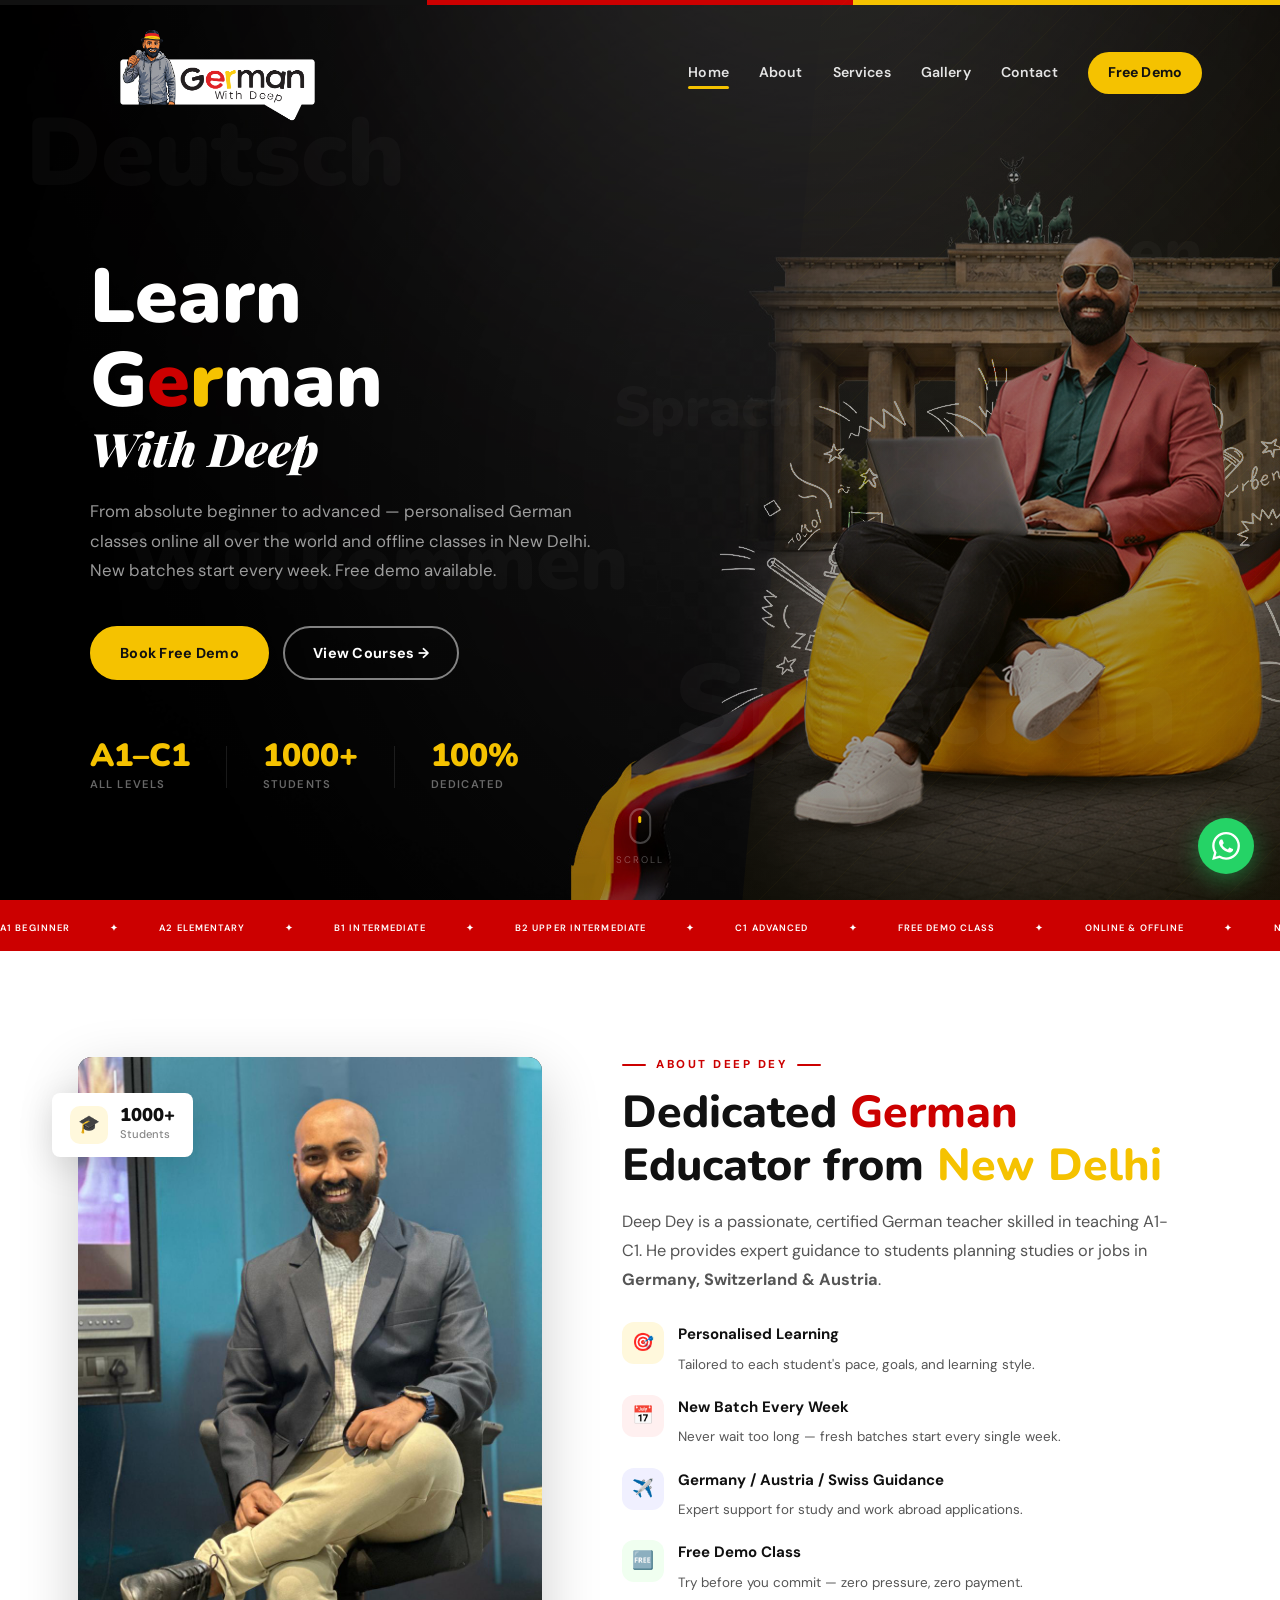
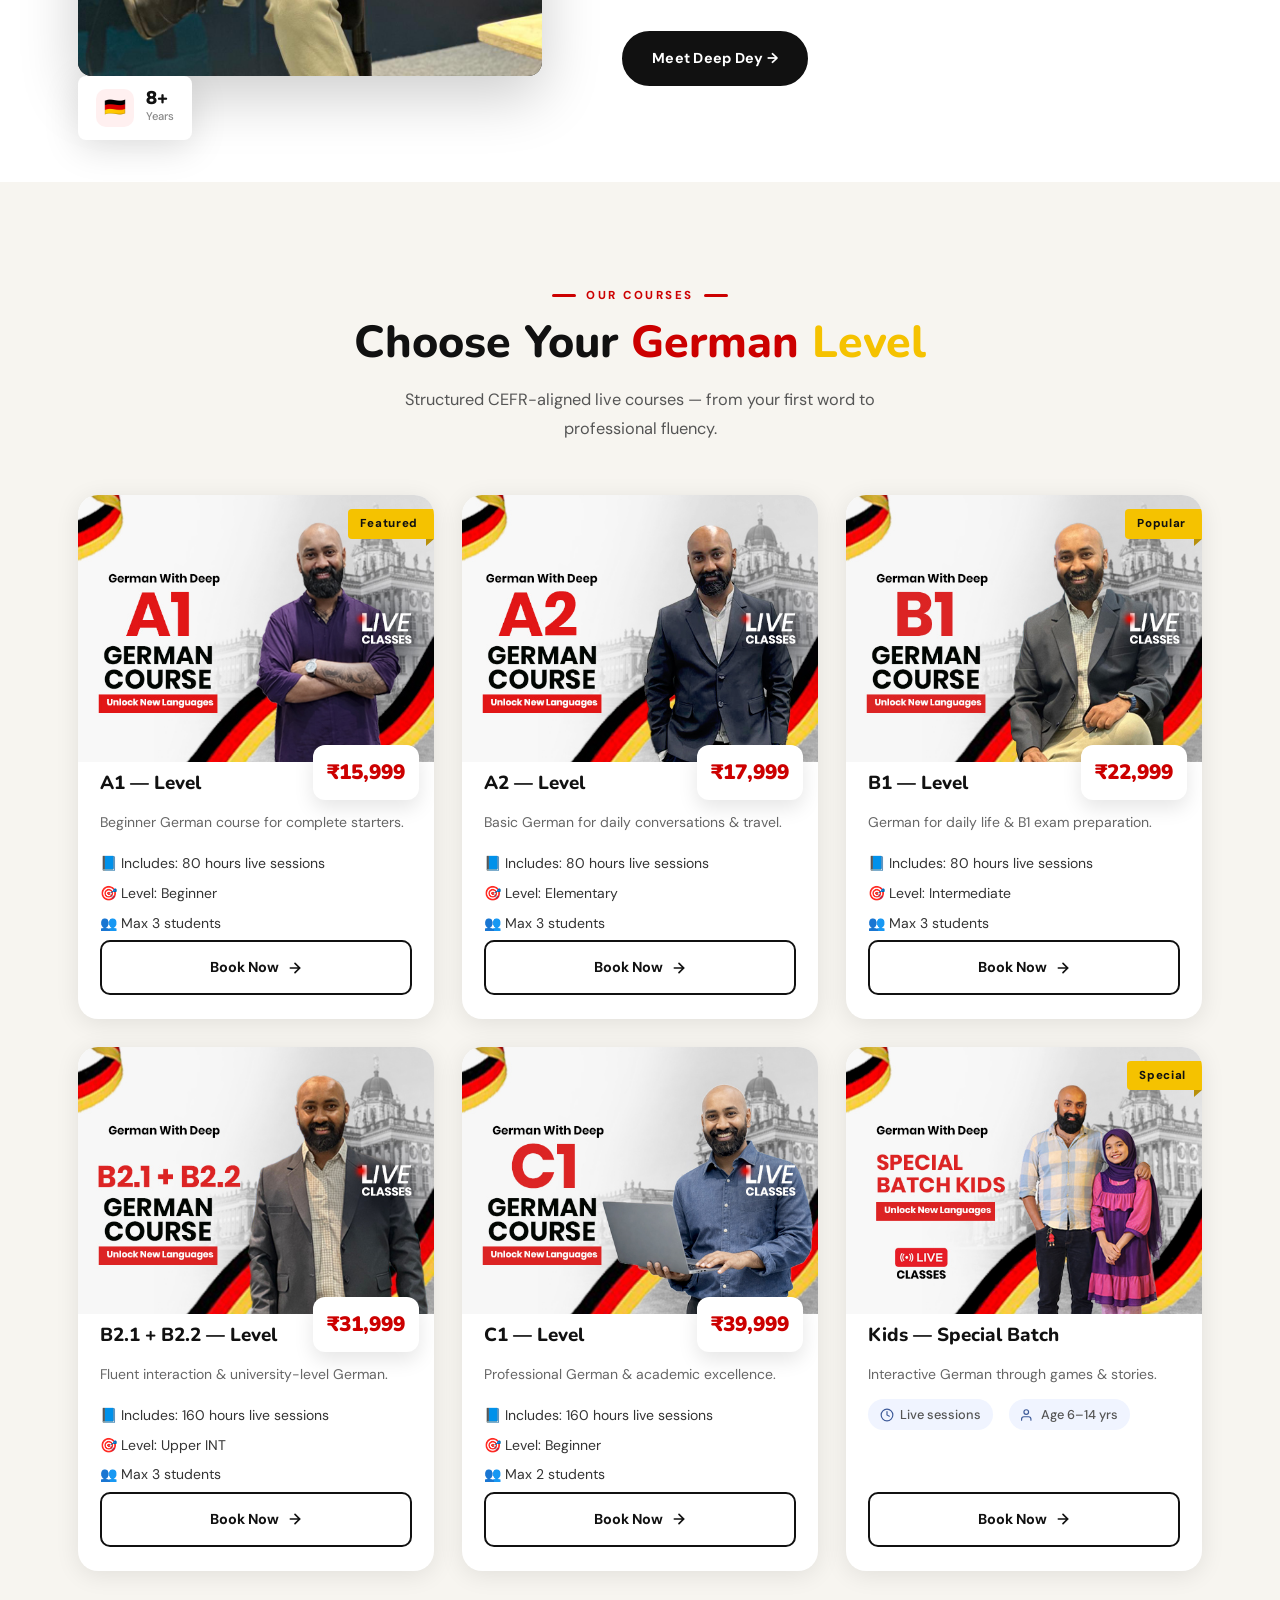
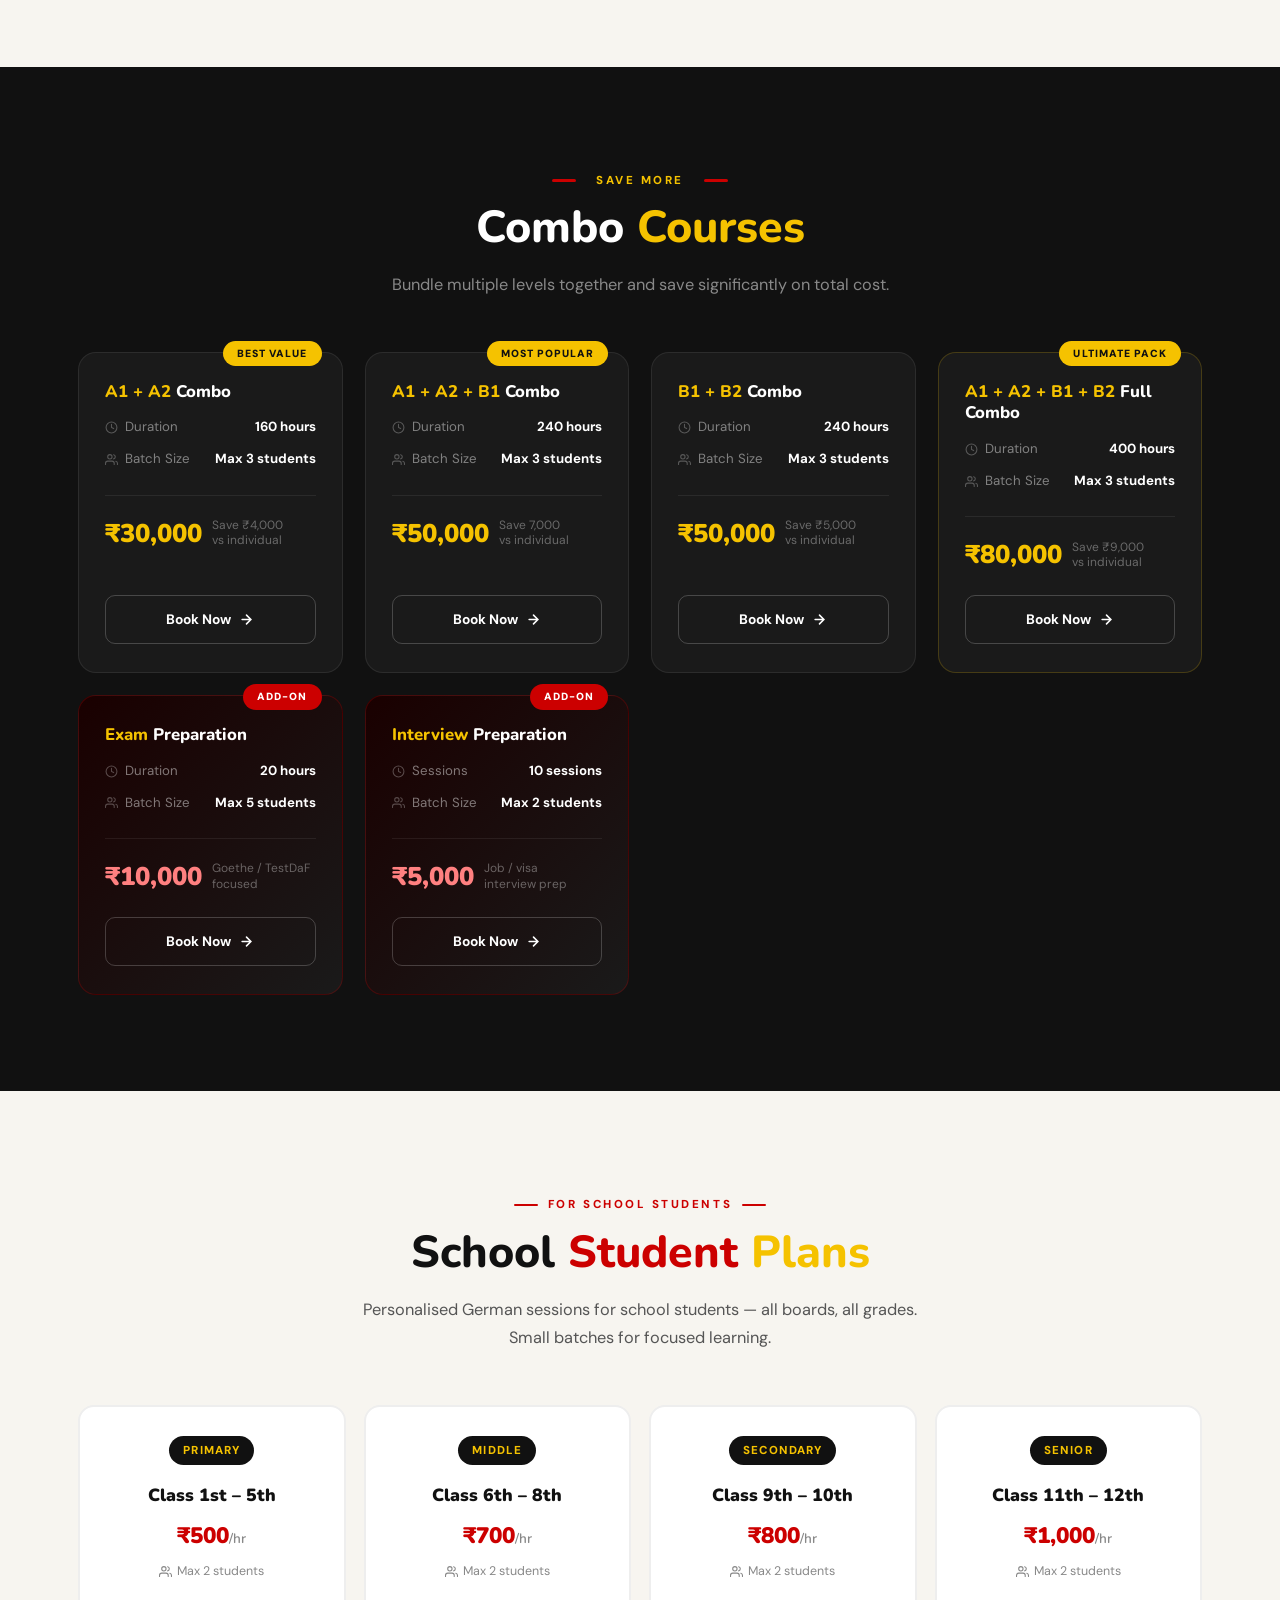
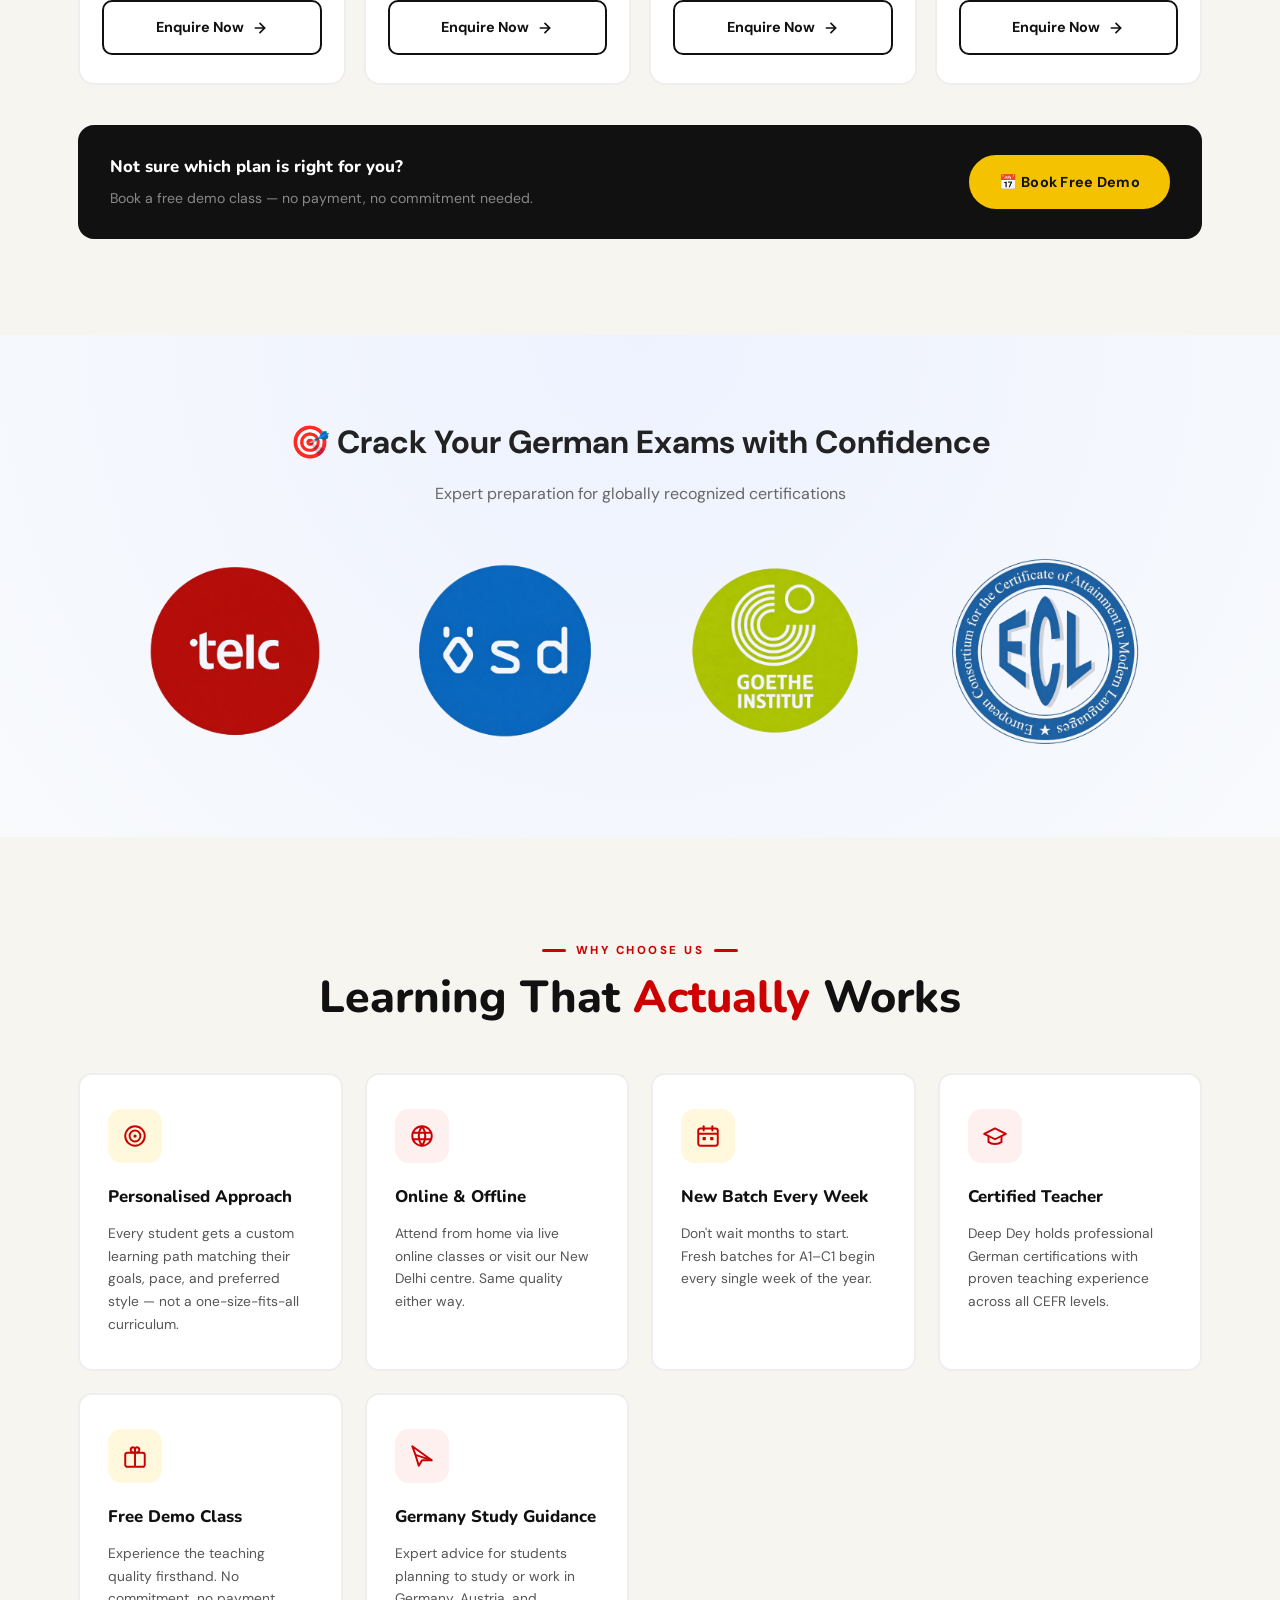
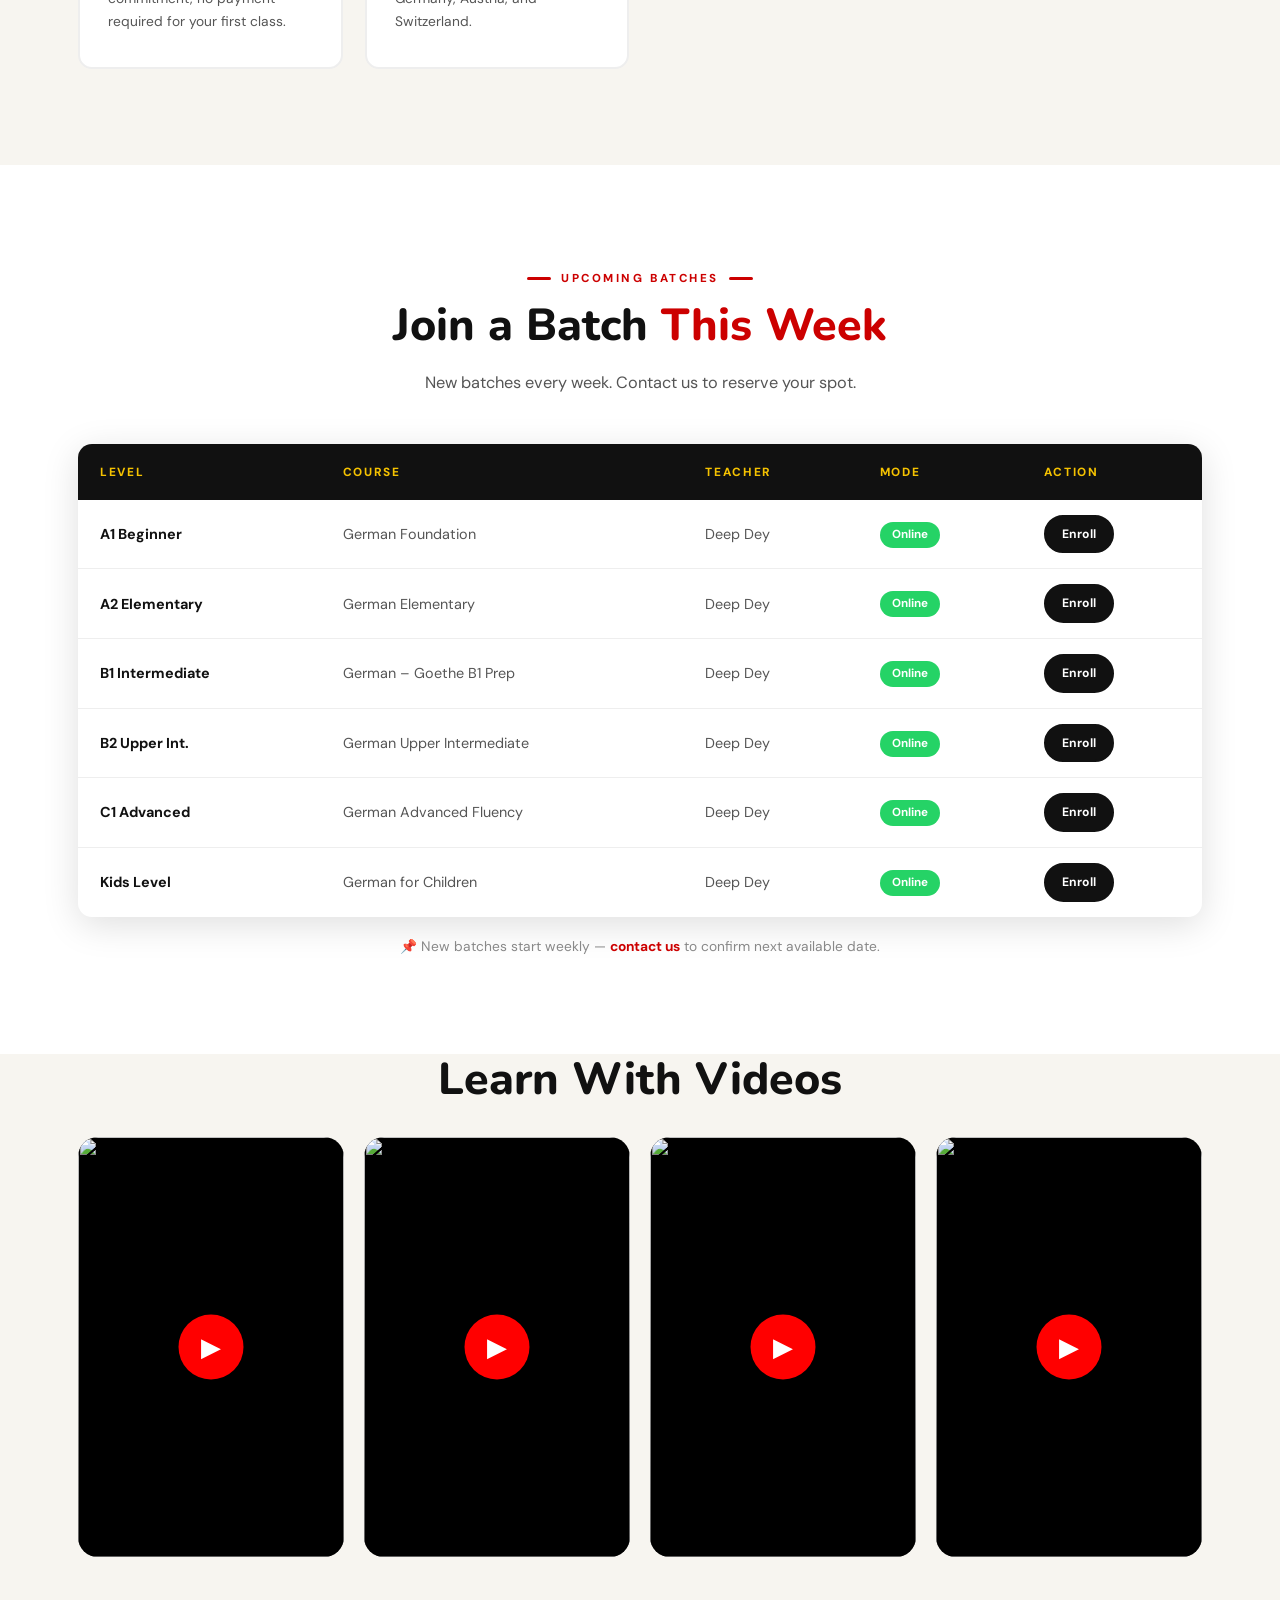
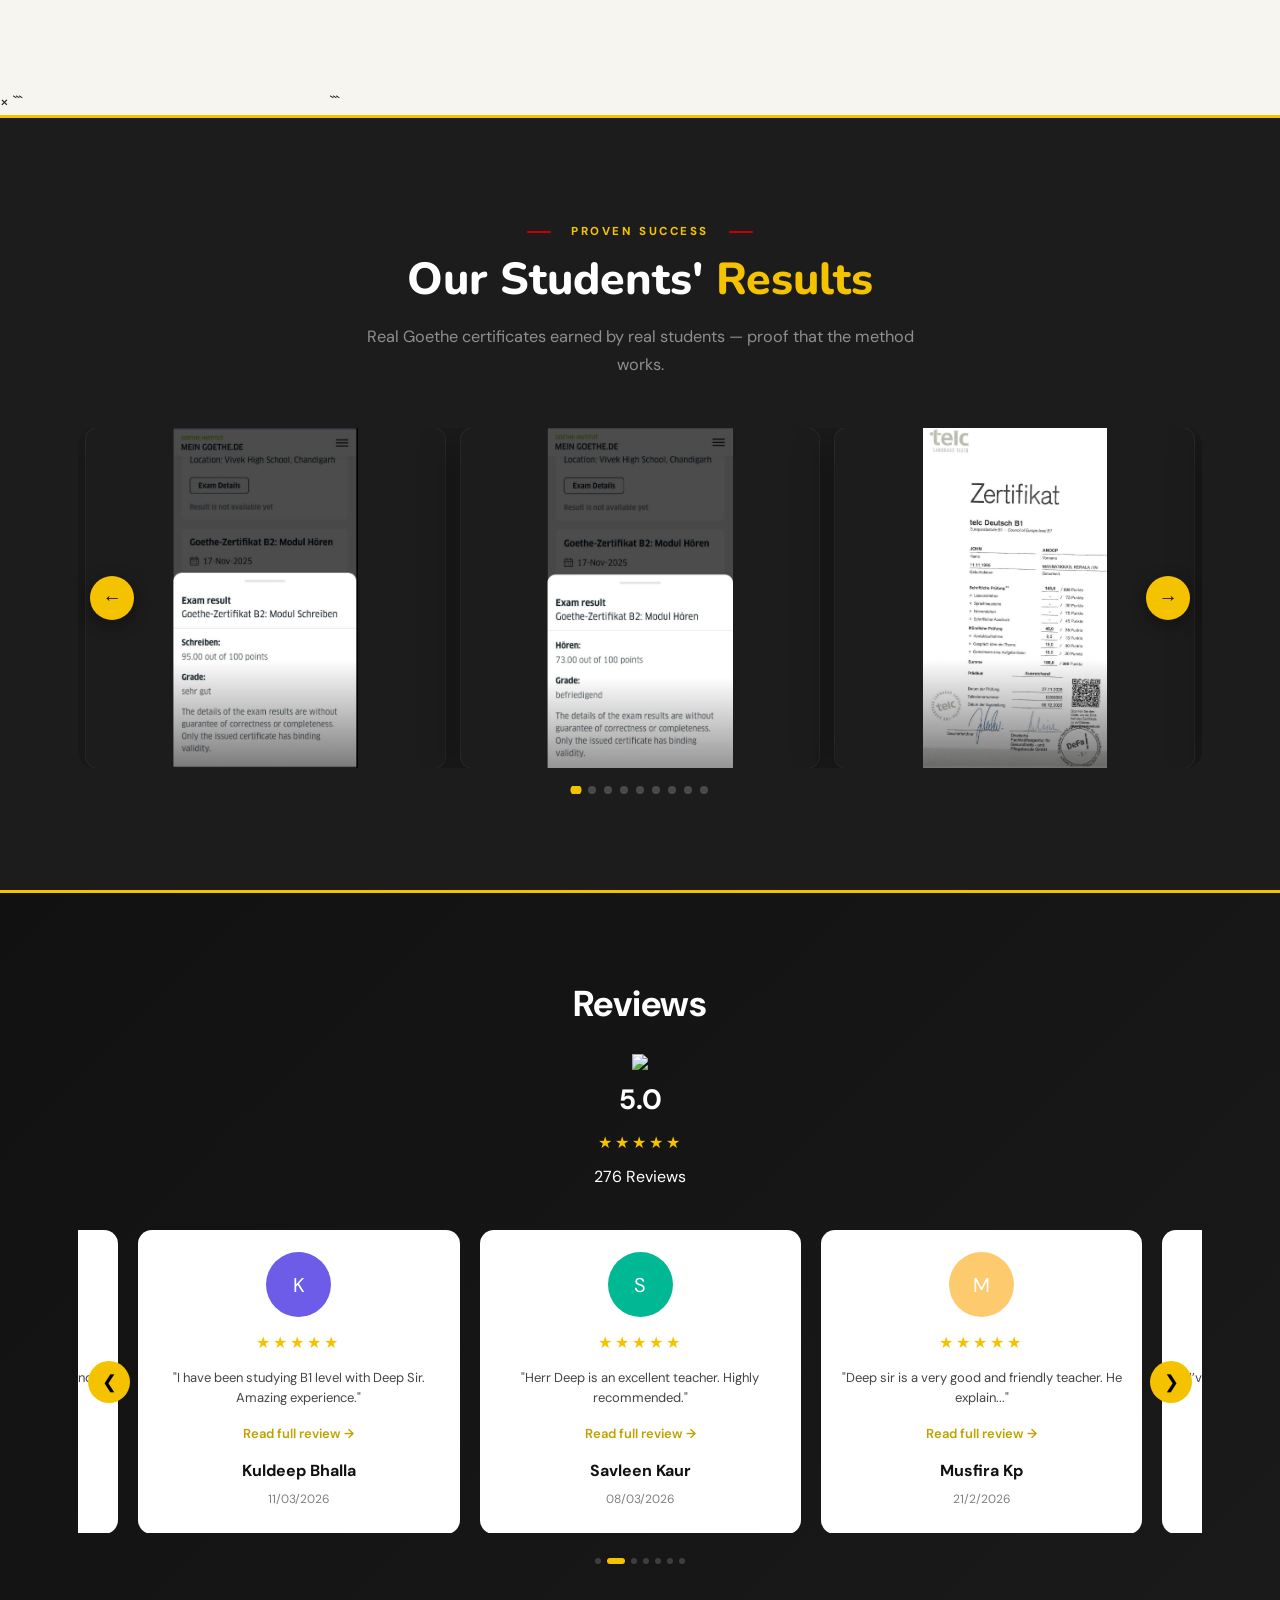
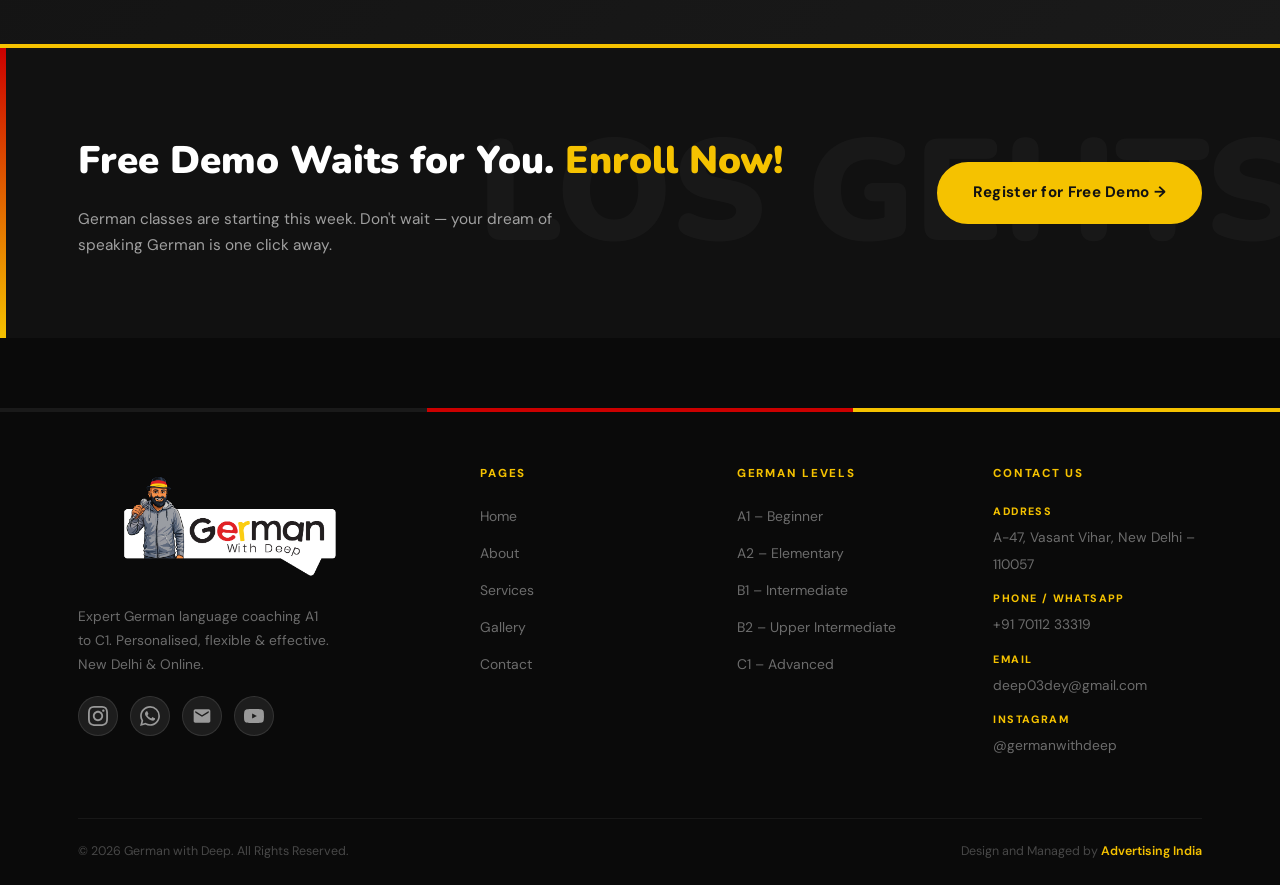
==== commit 0e9c4350: "added done" ====
--- a/index.html
+++ b/index.html
@@ -256,7 +256,7 @@
           <!-- NEW DETAILS -->
     <div class="course-extra">      
       <div class="extra-item">📘 Includes: 80 hours live sessions</div>
-      <div class="extra-item">🎯 Level: Beginner</div>
+      <div class="extra-item">🎯 Level: Elementary</div>
       <div class="extra-item">👥 Max 3 students</div>
     </div>
           <a href="contact.html" class="course-btn">
@@ -280,7 +280,7 @@
 </div>
           <div class="course-extra">      
       <div class="extra-item">📘 Includes: 80 hours live sessions</div>
-      <div class="extra-item">🎯 Level: Beginner</div>
+      <div class="extra-item">🎯 Level: Intermediate</div>
       <div class="extra-item">👥 Max 3 students</div>
     </div>
           <a href="contact.html" class="course-btn">
@@ -303,7 +303,7 @@
 </div>
           <div class="course-extra">      
       <div class="extra-item">📘 Includes: 160 hours live sessions</div>
-      <div class="extra-item">🎯 Level: Beginner</div>
+      <div class="extra-item">🎯 Level: Upper INT</div>
       <div class="extra-item">👥 Max 3 students</div>
     </div>
           <a href="contact.html" class="course-btn">
@@ -434,7 +434,7 @@
         <div class="combo-divider"></div>
         <div class="combo-price-row">
           <span class="combo-price">₹50,000</span>
-          <span class="combo-price-label">Save ₇,000<br>vs individual</span>
+          <span class="combo-price-label">Save 7,000<br>vs individual</span>
         </div>
         <a href="contact.html" class="combo-btn">
           Book Now
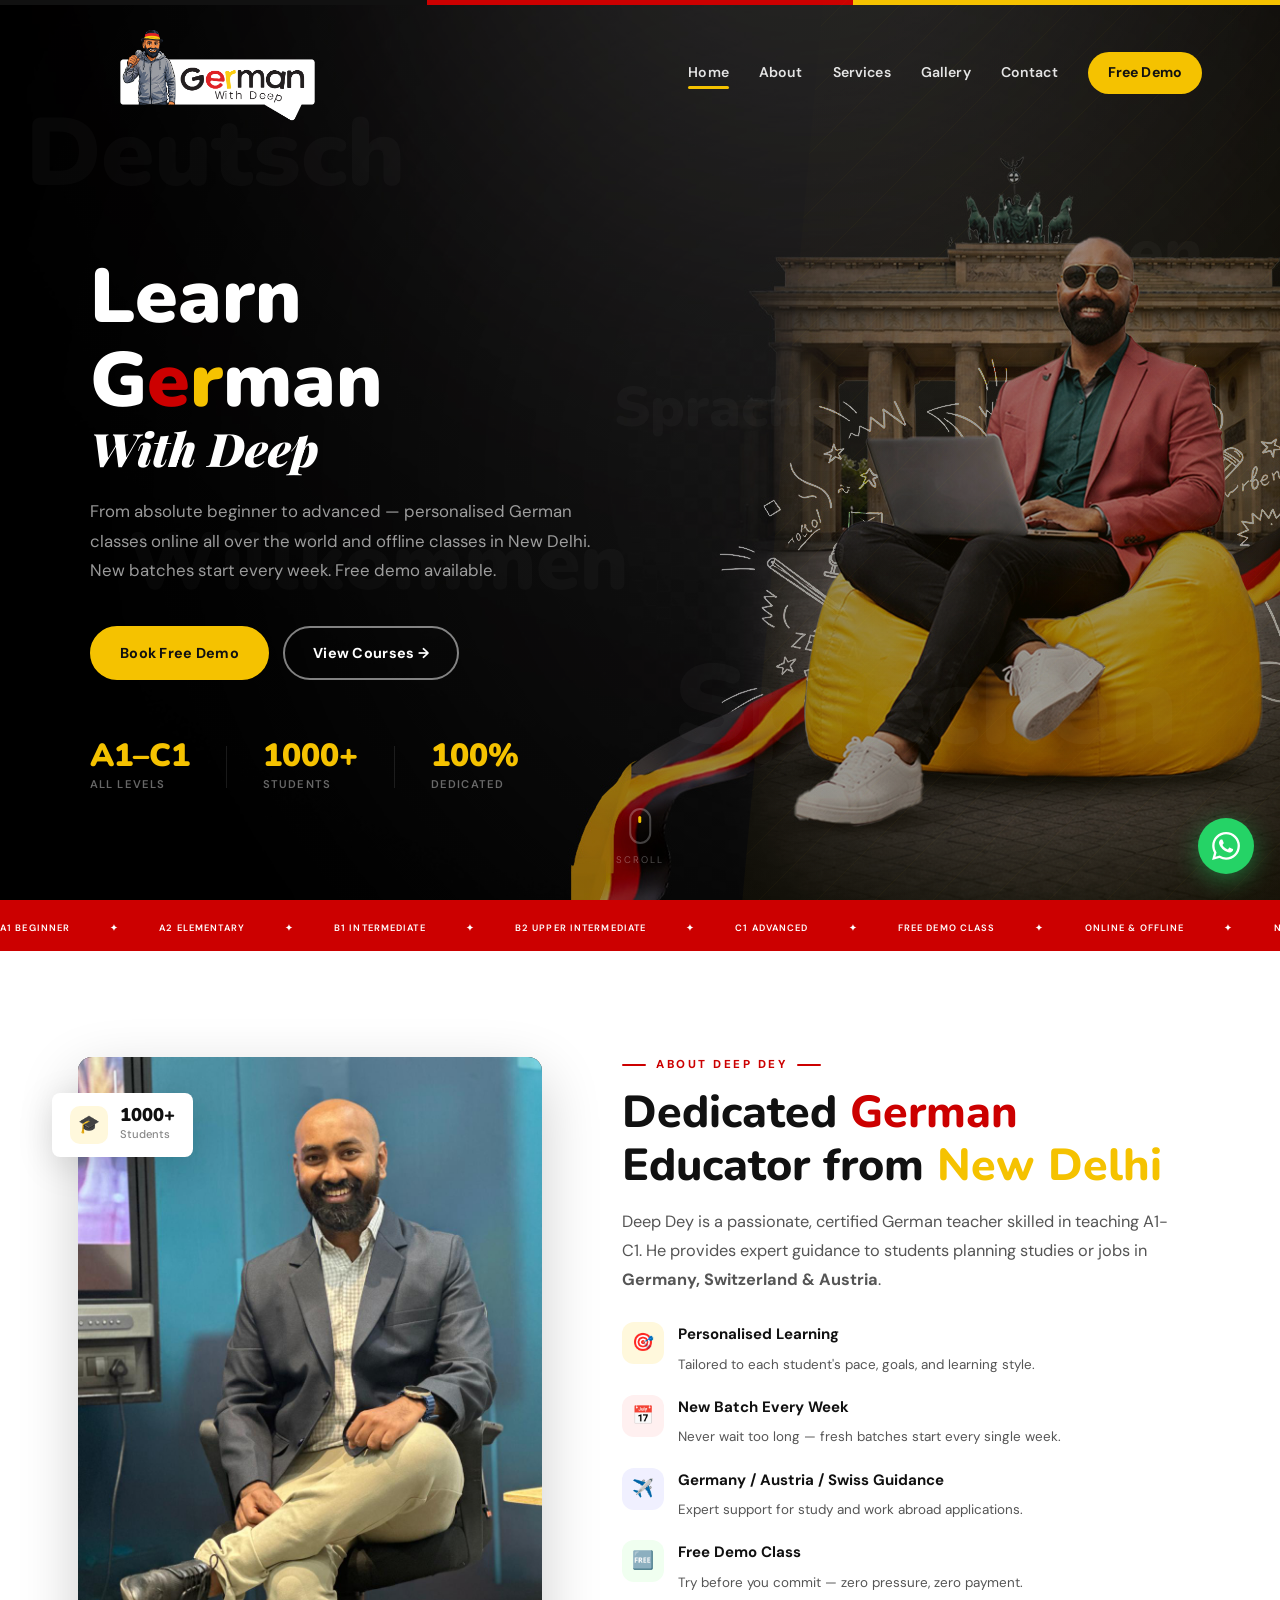
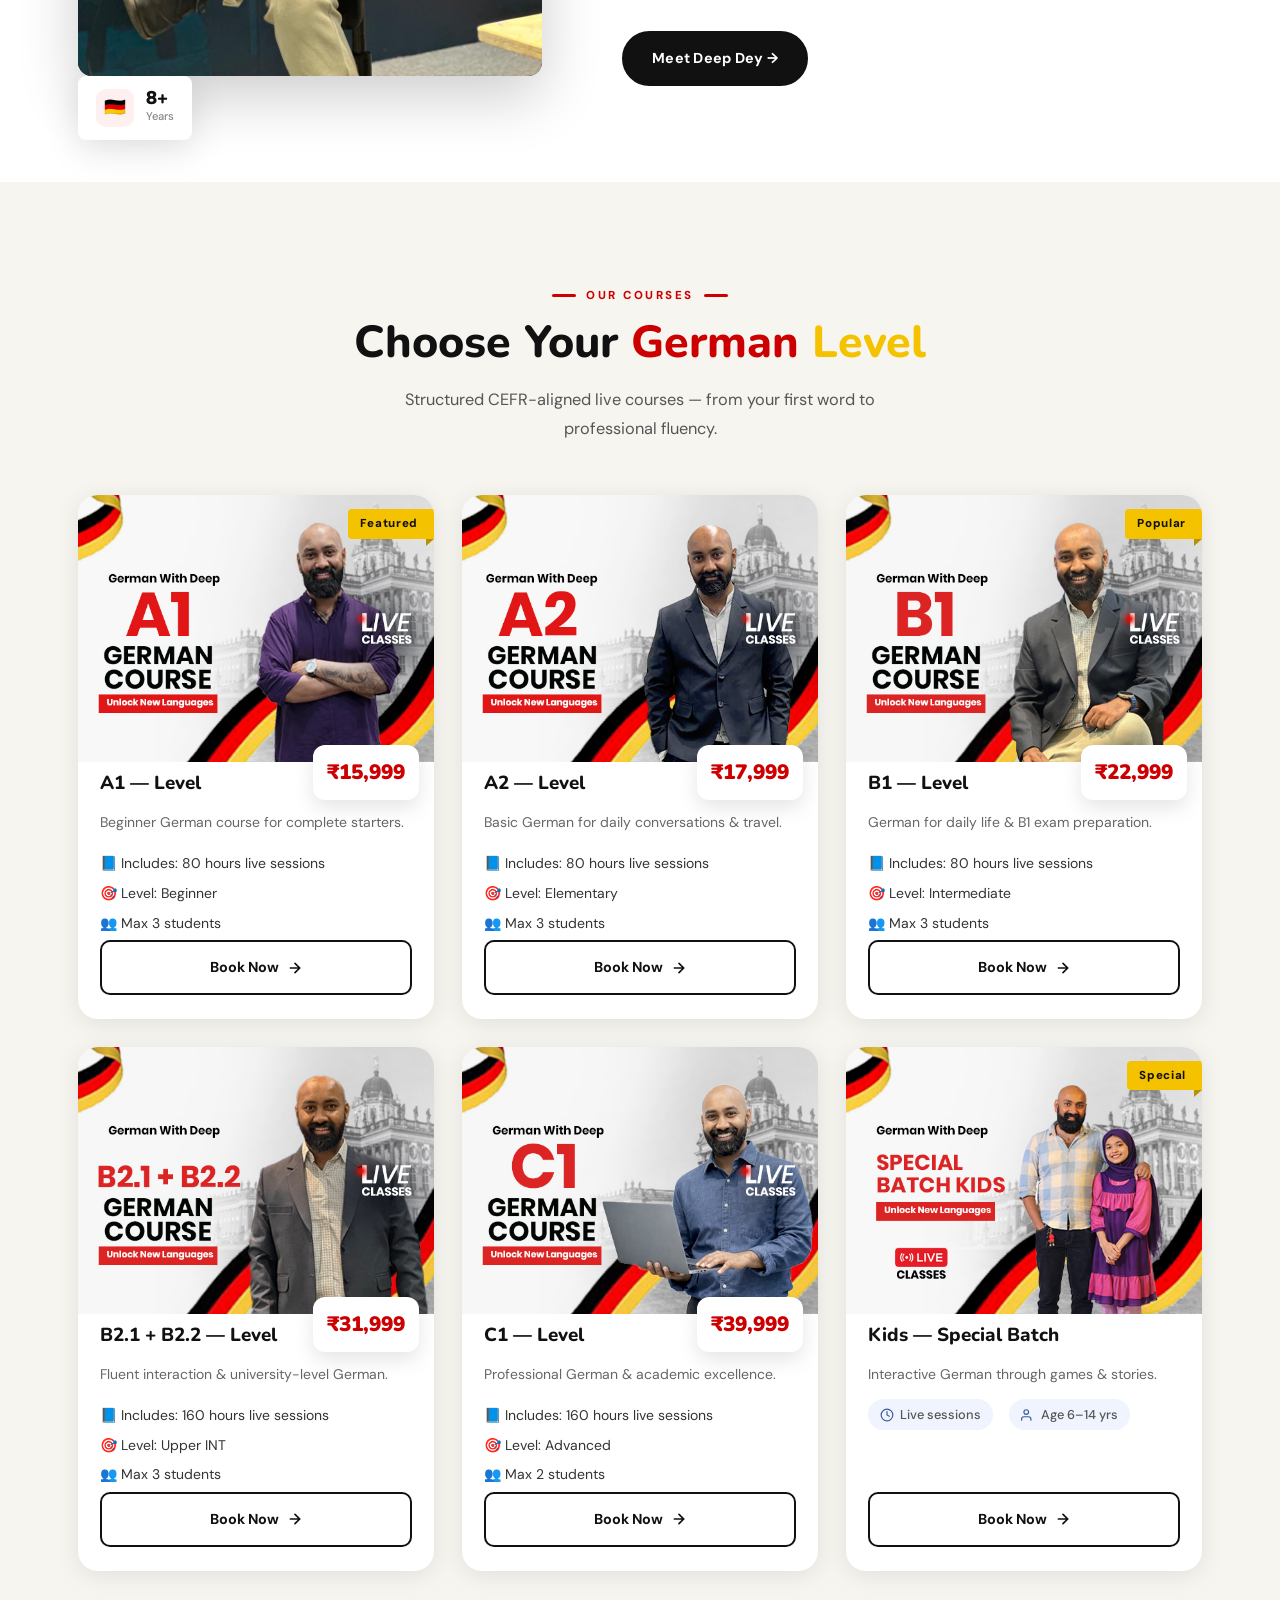
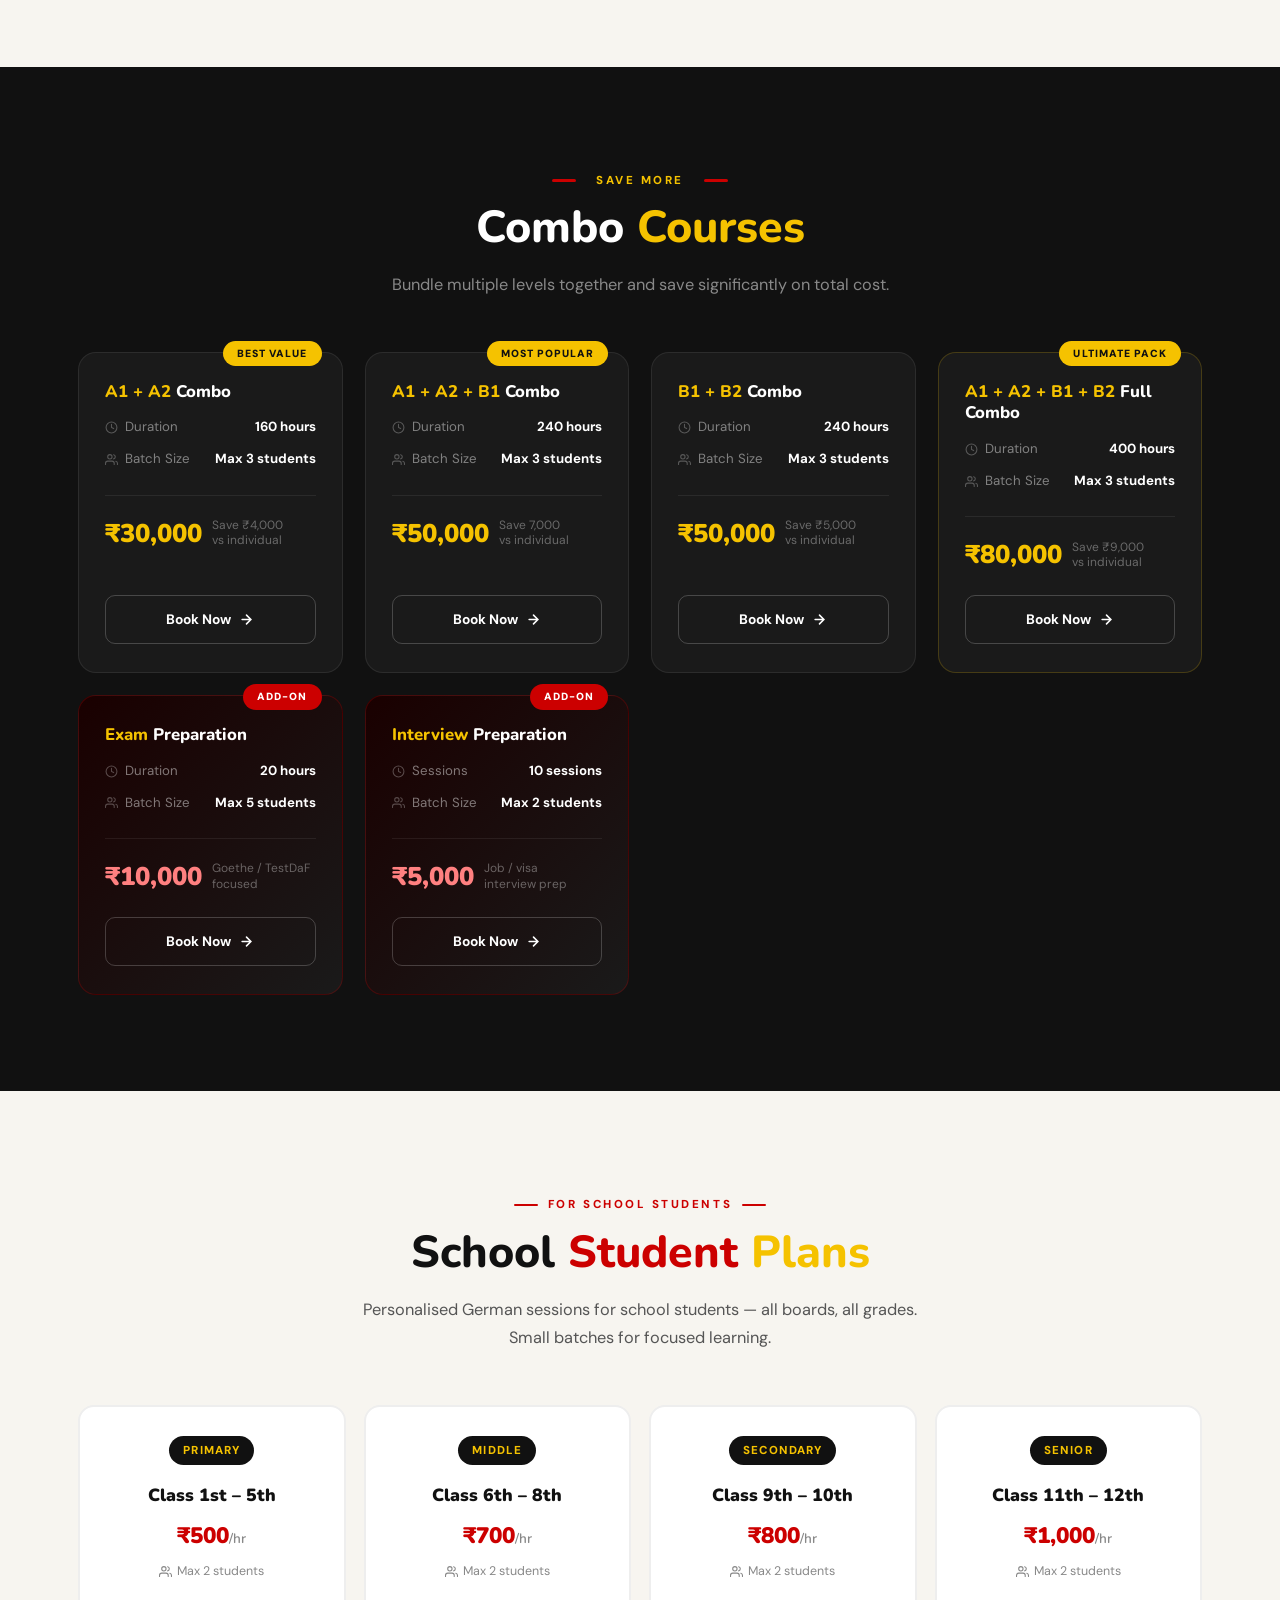
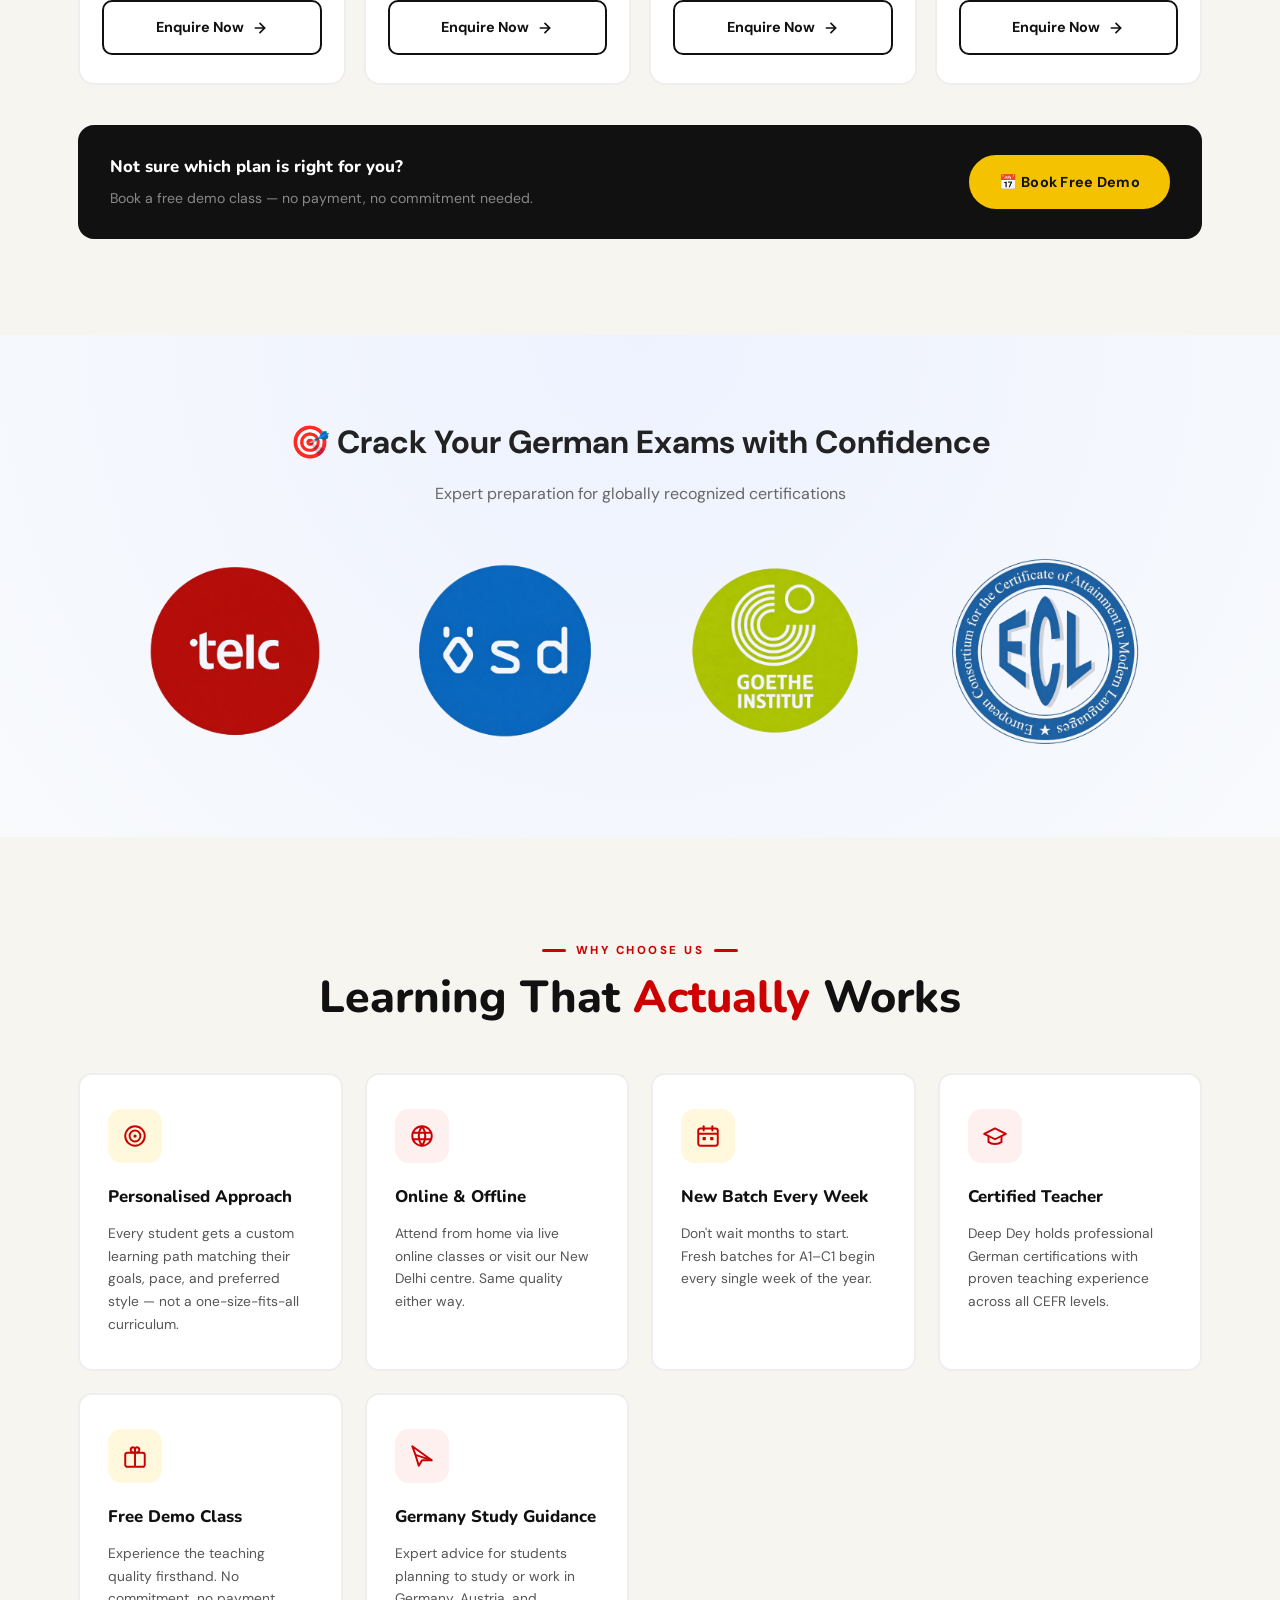
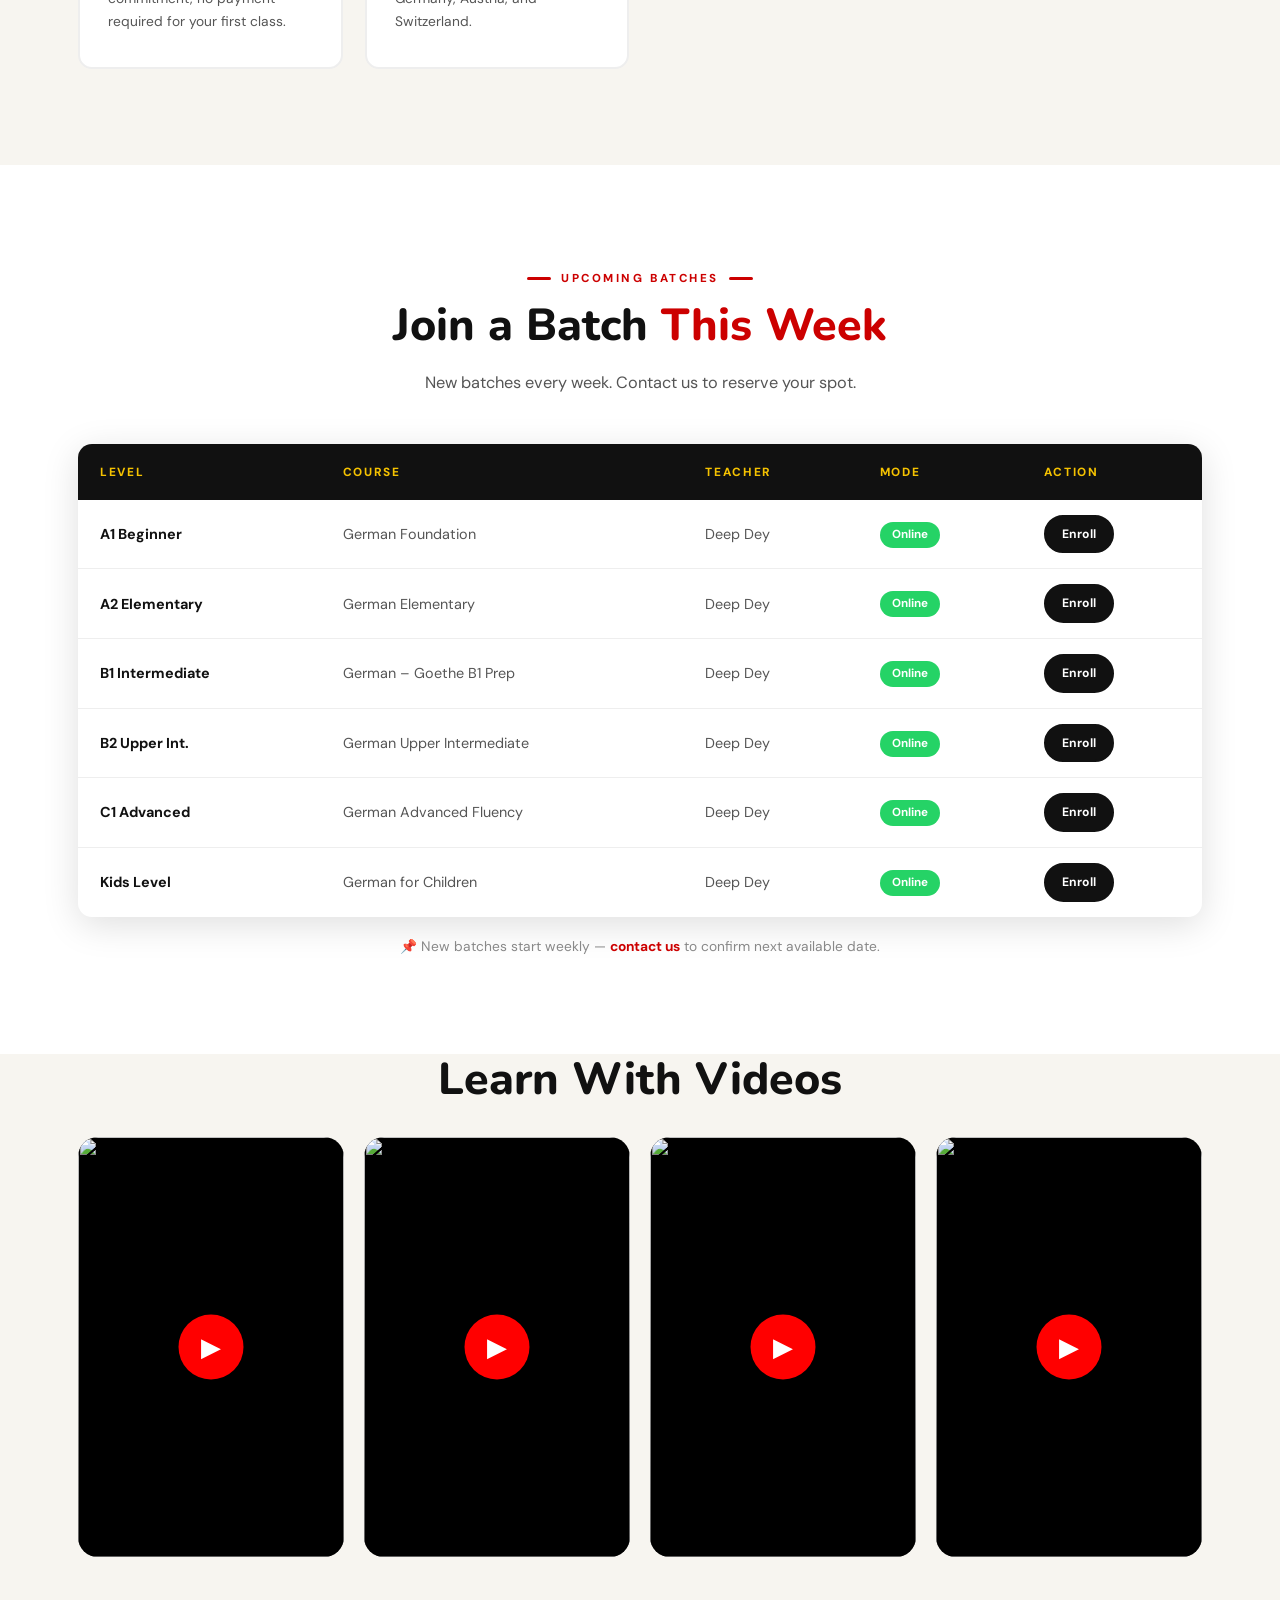
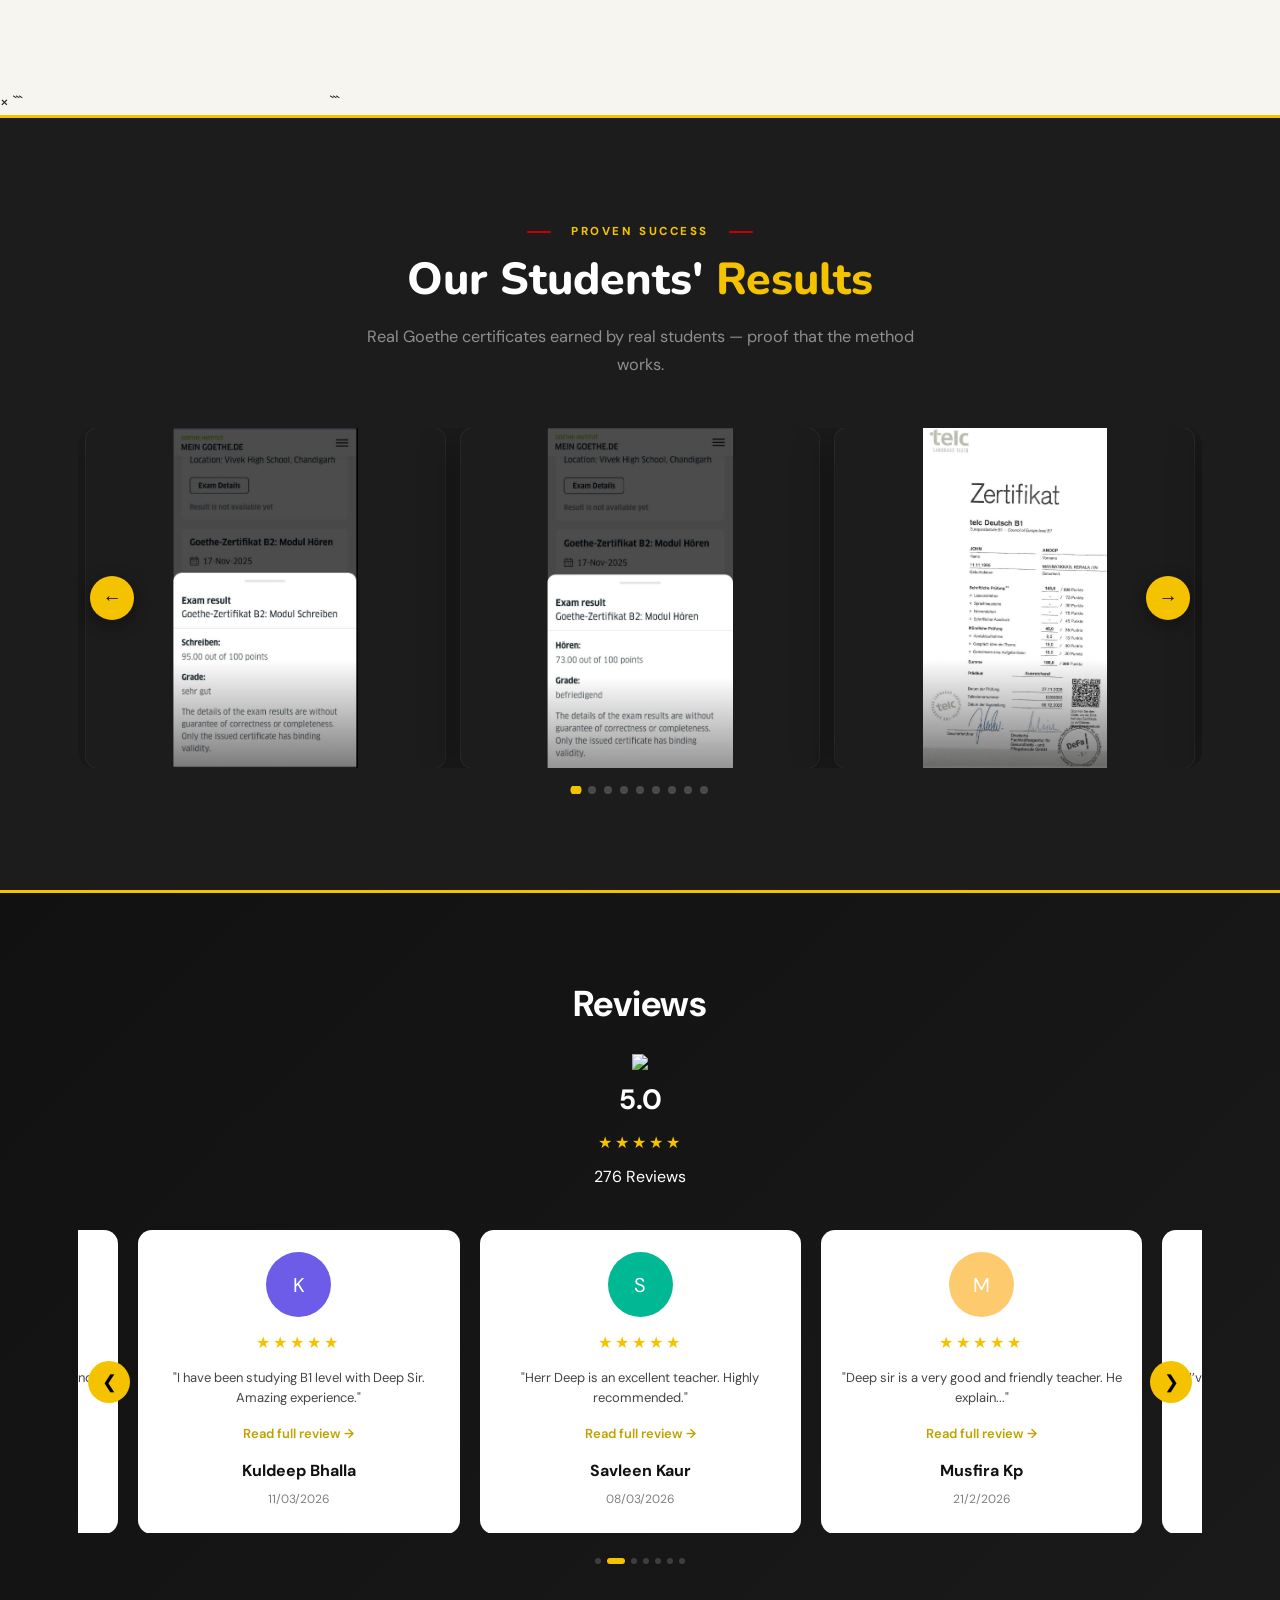
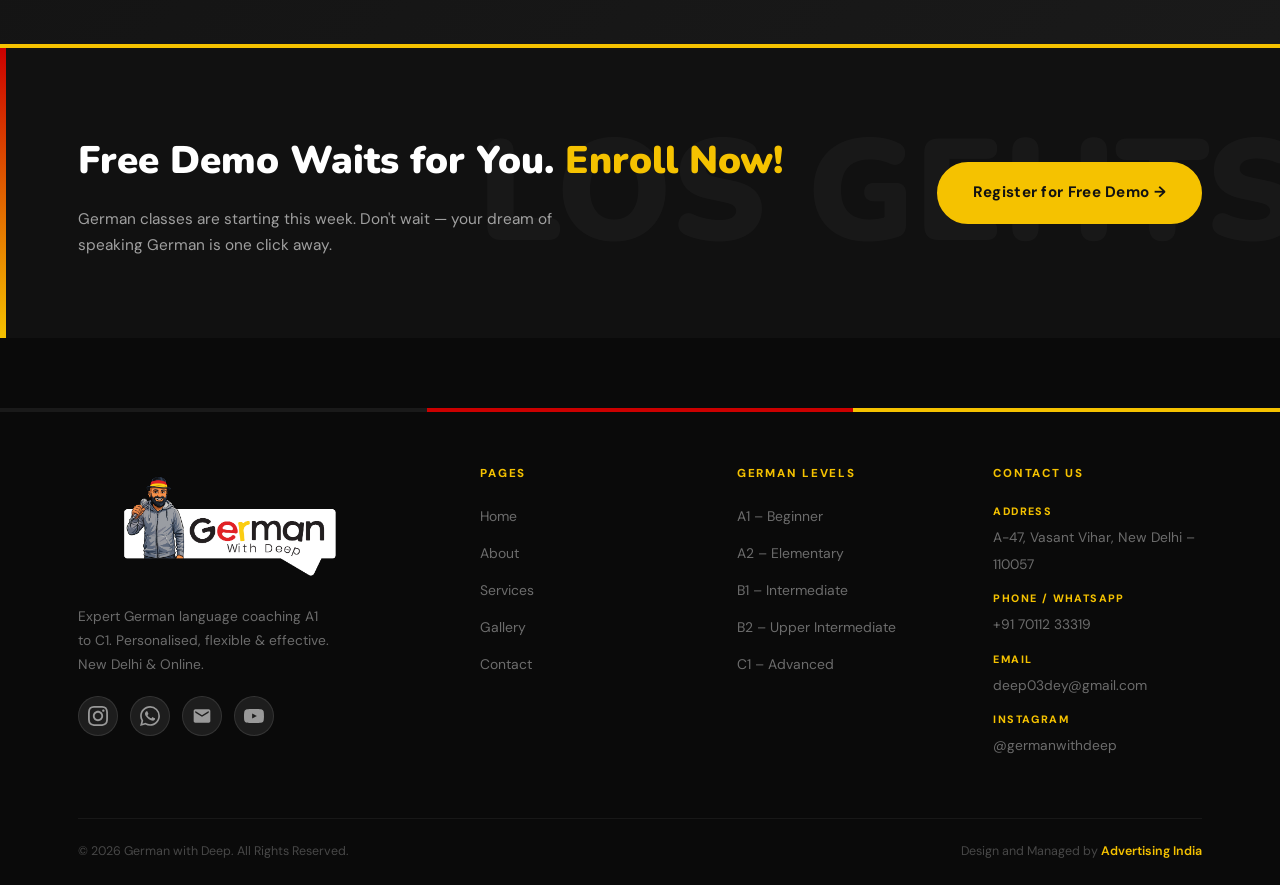
==== commit 4d5ad8bf: "added done all" ====
--- a/index.html
+++ b/index.html
@@ -326,7 +326,7 @@
 </div>
 <div class="course-extra">      
       <div class="extra-item">📘 Includes: 160 hours live sessions</div>
-      <div class="extra-item">🎯 Level: Beginner</div>
+      <div class="extra-item">🎯 Level: Advanced</div>
       <div class="extra-item">👥 Max 2 students</div>
     </div>
           
